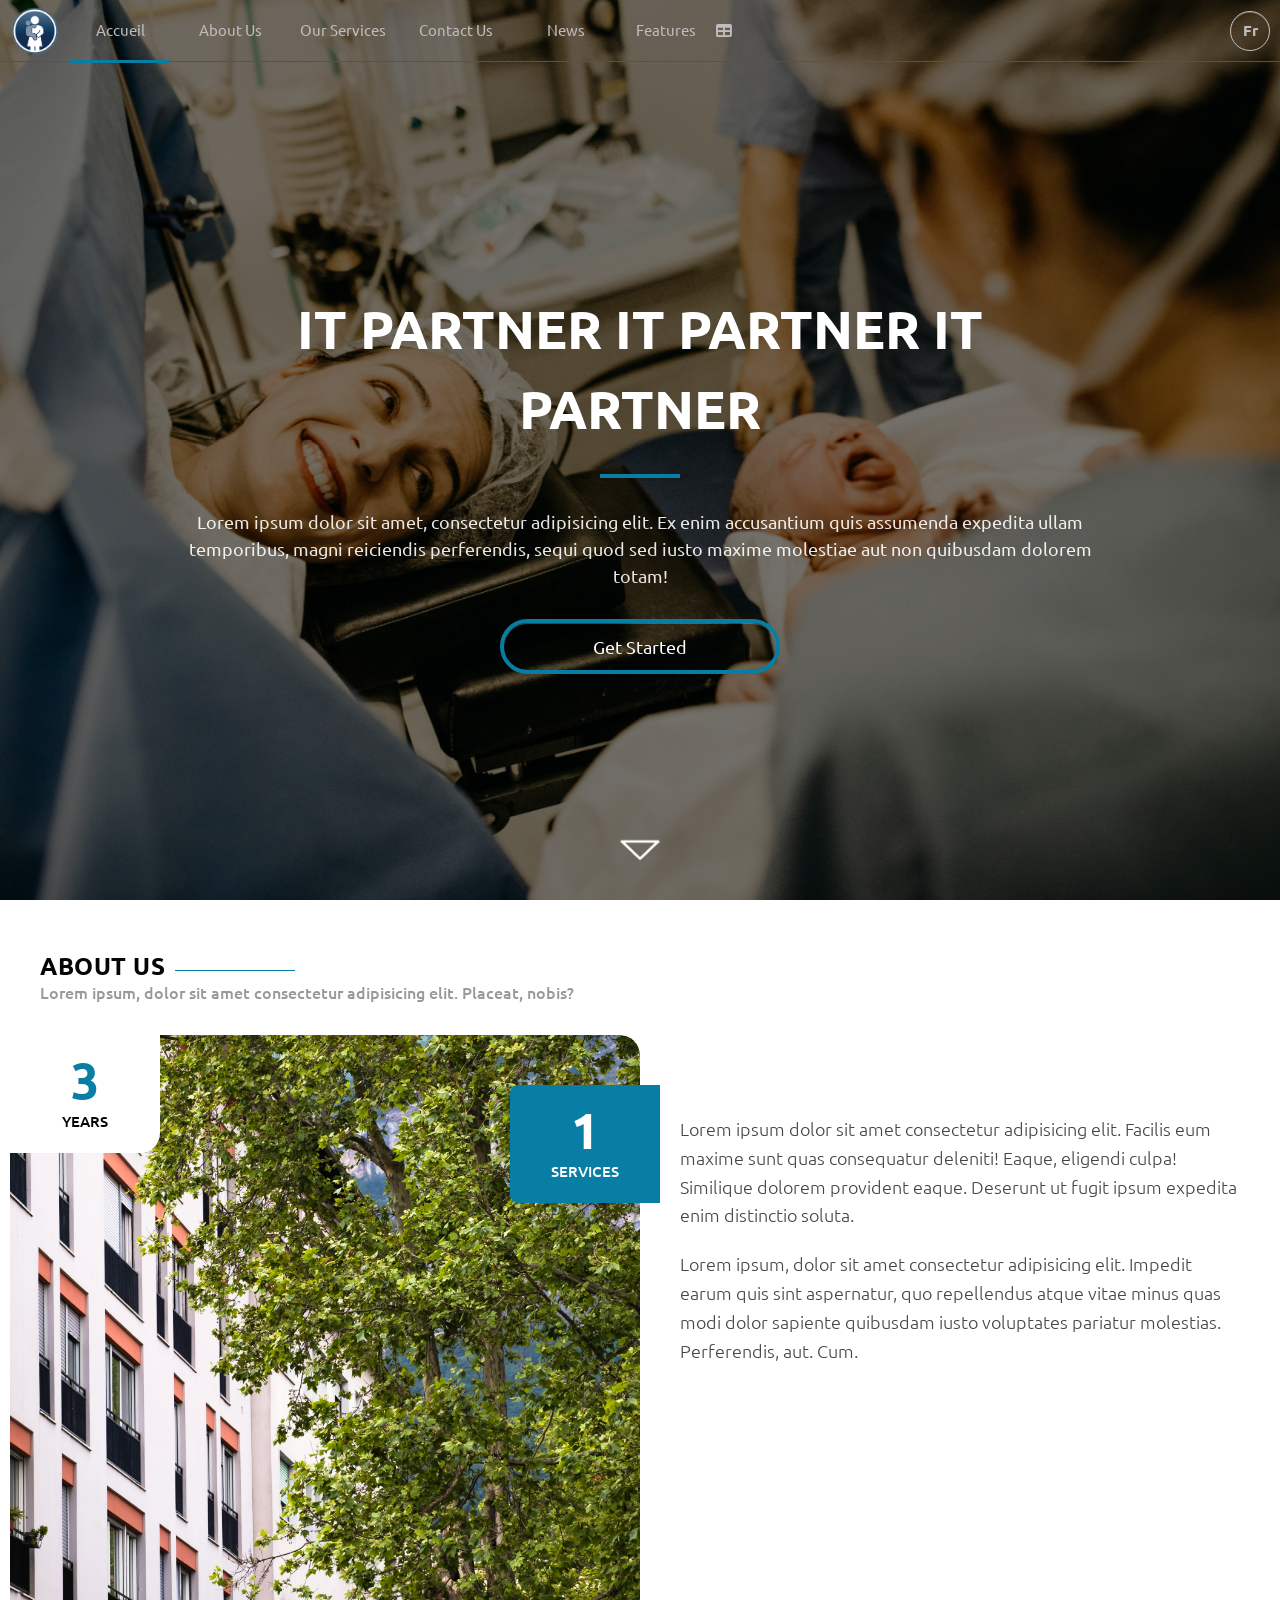
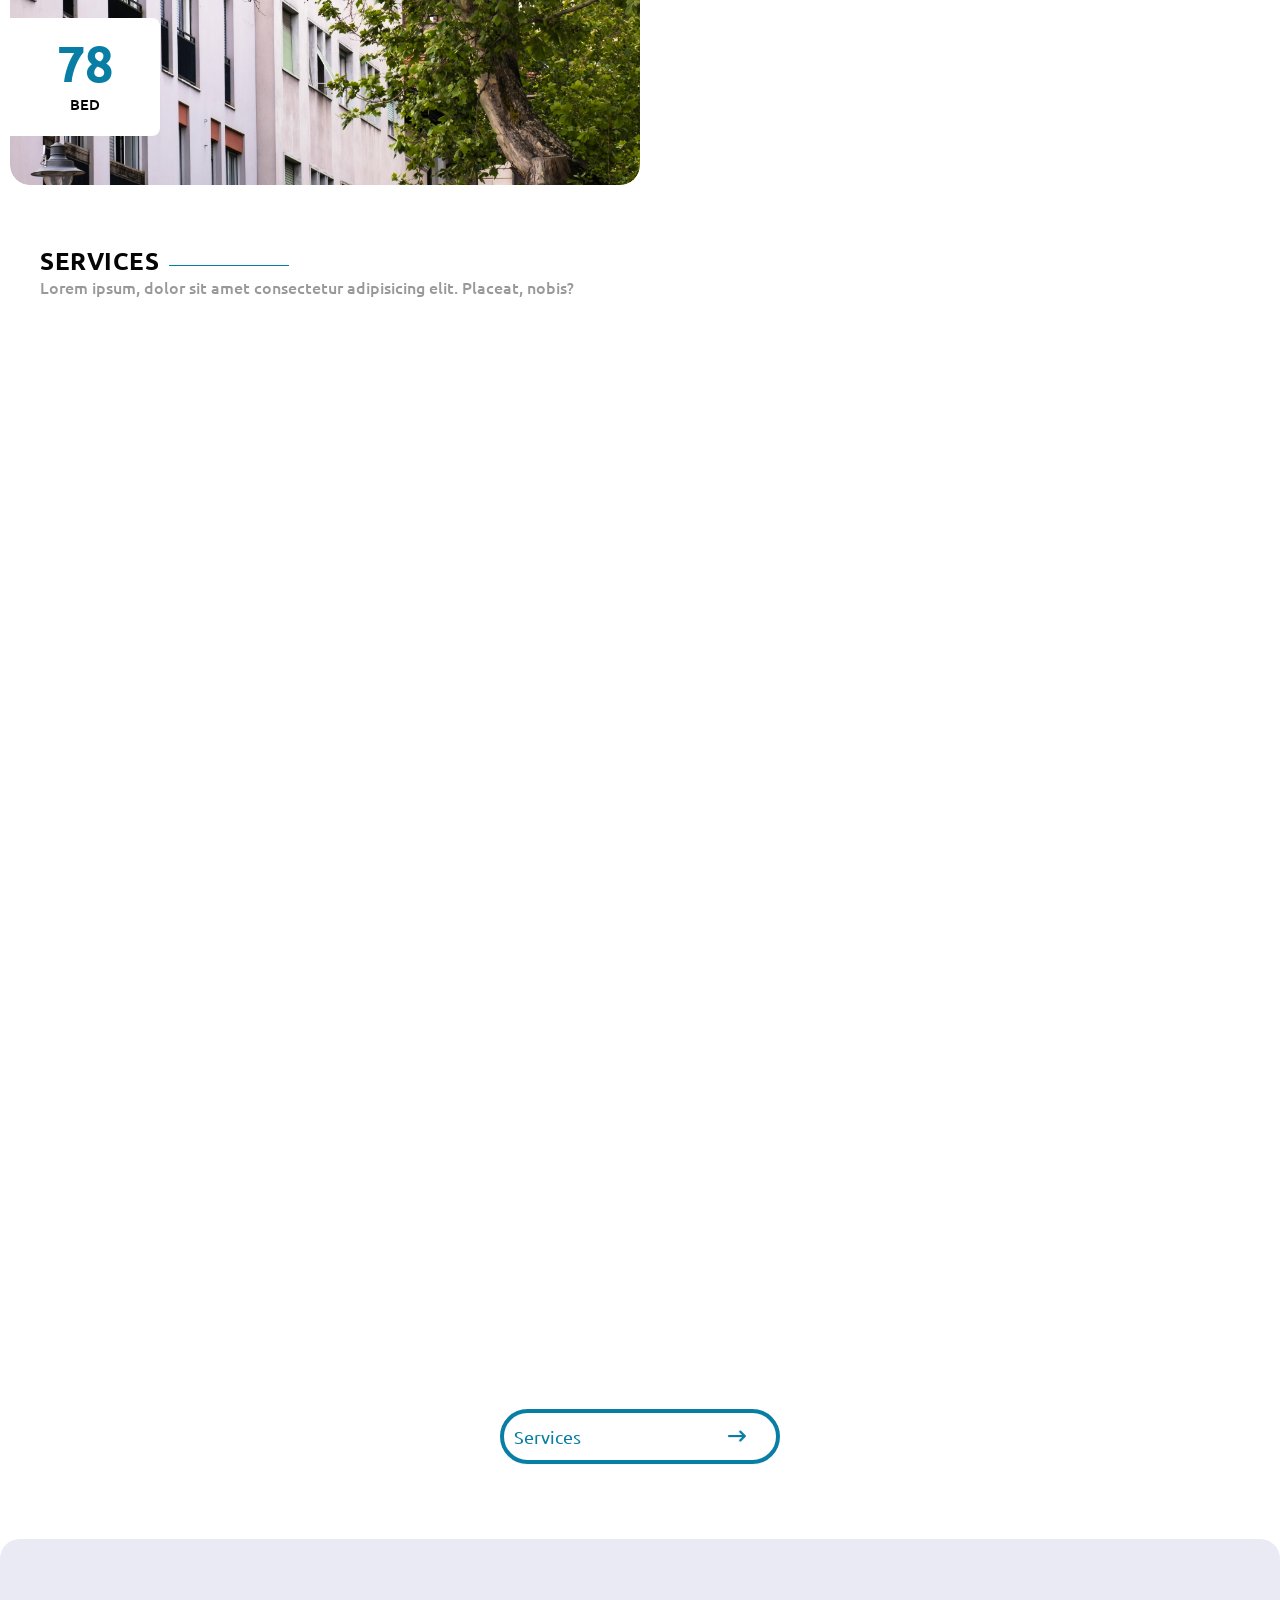
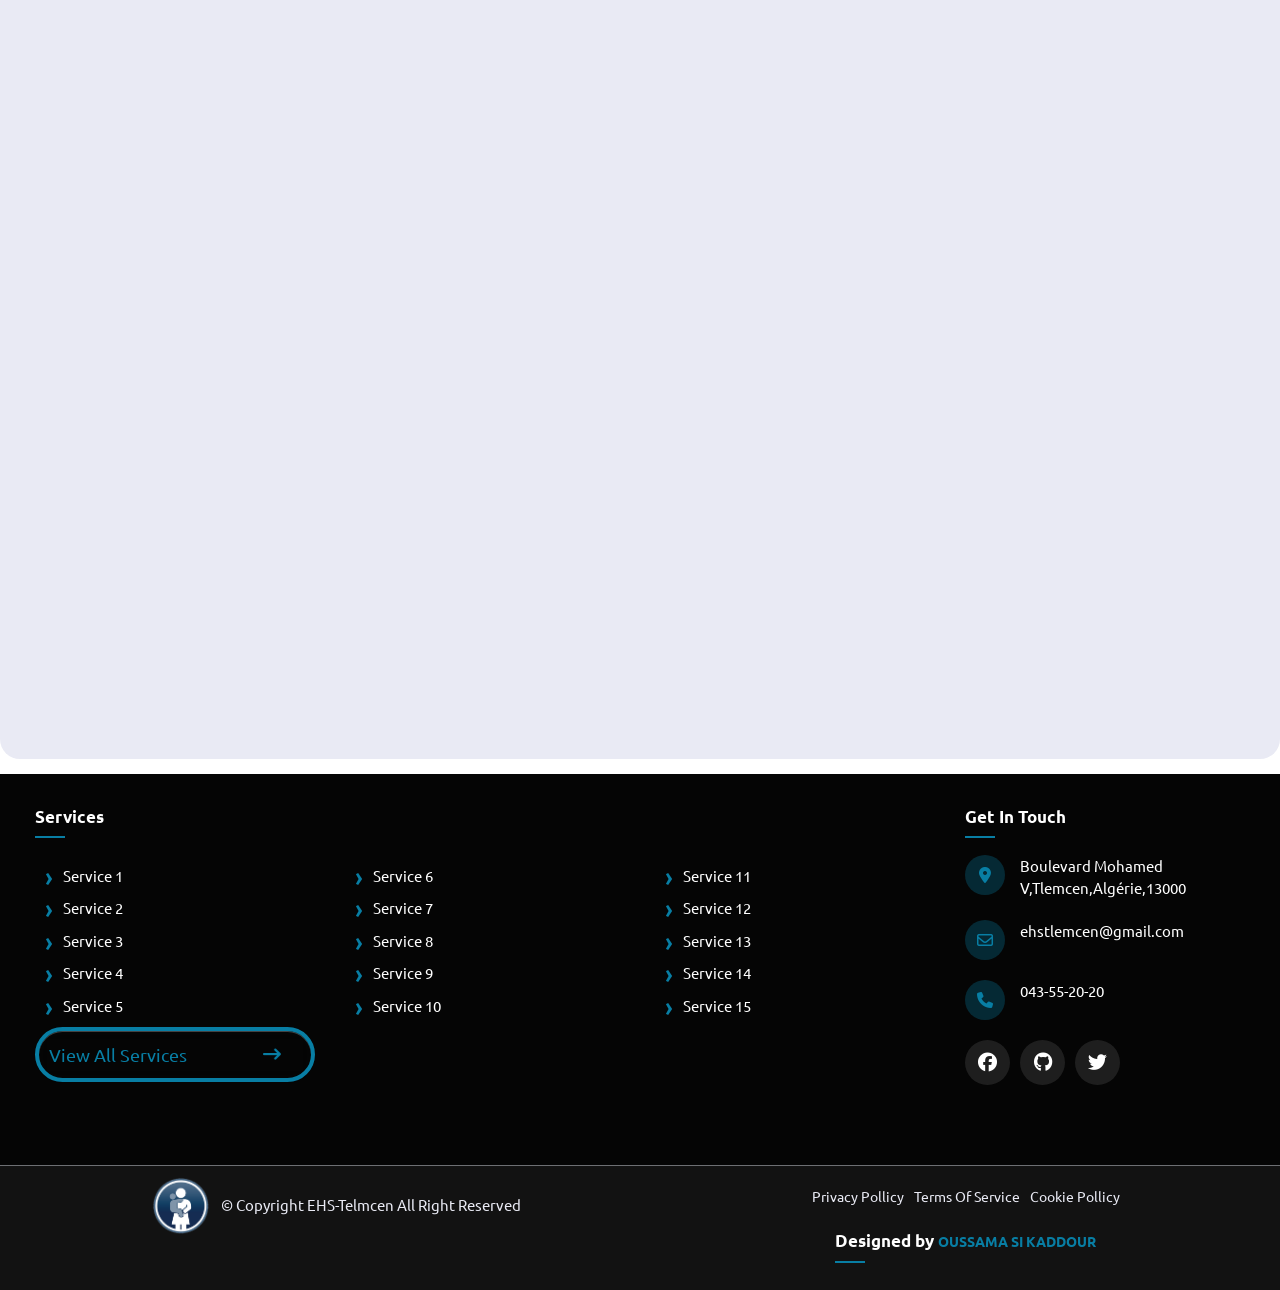
==== index.html @ b9f5cf8e "second commit second commit" ====
<!DOCTYPE html>
<html lang="en">
  <head>
    <meta charset="UTF-8" />
    <meta name="viewport" content="width=device-width, initial-scale=1.0" />
    <link
      rel="stylesheet"
      href="https://cdnjs.cloudflare.com/ajax/libs/font-awesome/6.3.0/css/all.min.css"
      integrity="sha512-SzlrxWUlpfuzQ+pcUCosxcglQRNAq/DZjVsC0lE40xsADsfeQoEypE+enwcOiGjk/bSuGGKHEyjSoQ1zVisanQ=="
      crossorigin="anonymous"
      referrerpolicy="no-referrer"
    />

    <title>DashboardUi</title>

    <link rel="icon" type="image/icon" href="assets/images/logo.ico" />
    <script type="module" crossorigin src="assets/main-06e8edaf.js"></script>
    <link rel="stylesheet" href="assets/main-7b2ab8cd.css">
  </head>
  <body>
    <header class="header">
      <nav class="nav" aria-labelledby="main-nav">
        <h2 id="main-nav" class="sr-only">Main navigation</h2>
        <a
          class="nav__logo"
          href="index.html"
          tabindex="0"
          aria-label="Description of the overall image"
        >
          <img src="assets/logo-8dae7779.png" alt="app Logo" />
        </a>
        <ol class="nav__items">
          <li class="nav__item" role="none">
            <a
              class="nav__link"
              href="#hero"
              aria-current="page"
              tabindex="0"
              role="menuitem"
            >
              Accueil
            </a>
          </li>
          <li class="nav__item" role="none">
            <a
              class="nav__link"
              href="#aboutUs"
              aria-current="page"
              tabindex="0"
              role="menuitem"
            >
              About Us
            </a>
          </li>

          <li class="nav__item" role="none">
            <a
              class="nav__link"
              href="#services"
              aria-current="page"
              tabindex="0"
              role="menuitem"
            >
              Our Services
            </a>
          </li>
          <li class="nav__item" role="none">
            <a
              class="nav__link"
              href="#contactUs"
              aria-current="page"
              tabindex="0"
              role="menuitem"
            >
              Contact Us
            </a>
          </li>
          <li class="nav__item" role="none">
            <a
              class="nav__link"
              href="news.html"
              aria-current="page"
              tabindex="0"
              role="menuitem"
            >
             News
            </a>
          </li>
          <li class="nav__item" role="none">
            <div
              tabindex="0"
              id="menuForms-btn5"
              class="nav__btn nav__btn--dropdown"
              role="menuitem"
              aria-haspopup="true"
              aria-expanded="false"
              aria-controls="formsItems"
              aria-label="Examples and usage guidelines for The forms"
              aria-labelledby="menuForms-btn5"
            >
              Features <i class="fa-solid fa-table"></i>
            </div>
            <ul role="menu" id="formsItems5" class="nav__items--sub" hidden>
              <li role="none">
                <a href="carousel.html" tabindex="0" role="menuitem"
                  >Carousel</a
                >
              </li>
              <li role="none">
                <a href="infiniteScroll.html" tabindex="0" role="menuitem"
                  >Infinite Scroll</a
                >
              </li>
              <li role="none">
                <a href="article.html" tabindex="0" role="menuitem"
                  >Article</a
                >
              </li>
            </ul>
          </li>
        </ol>
        <div class="lang__menu__container">
          <button
            id="menuLangbutton"
            aria-haspopup="true"
            aria-controls="menu"
            class="lang__btn button rounded"
          ></button>
          <ul
            id="langMenu"
            role="menu"
            aria-labelledby="menubutton"
            class="lang__menu"
          ></ul>
        </div>
      </nav>
    </header>

    <button
      id="showPhoneNav-btn"
      class="button nav__humb"
      aria-expanded="false"
      aria-controls="options"
      aria-label="Show phone navigation"
      aria-labelledby="showPhoneNav-btn"
    >
      <span></span>
      <span></span>
    </button>
    <!-- Nav Phone -->
    <nav class="nav--phone" aria-labelledby="main-nav-phone">
      <h2 id="main-nav-phone" class="sr-only">main navigation for phone</h2>
      <ul class="nav__items" id="options" hidden>
        <li class="nav__item" role="none">
          <a
            class="nav__link"
            href="#hero"
            aria-current="page"
            tabindex="0"
            role="menuitem"
            >Acceuil</a
          >
        </li>
        <li class="nav__item" role="none">
          <a
            class="nav__link"
            href="#aboutUs"
            aria-current="page"
            tabindex="0"
            role="menuitem"
            >About Us</a
          >
        </li>

        <li class="nav__item" role="none">
          <a
            class="nav__link"
            href="#services"
            aria-current="page"
            tabindex="0"
            role="menuitem"
            >Our Services</a
          >
        </li>
        <li class="nav__item" role="none">
          <a
            class="nav__link"
            href="#contactUs"
            aria-current="page"
            tabindex="0"
            role="menuitem"
            >Contact Us</a
          >
        </li>
        <li class="nav__item" role="none">
          <a
            class="nav__link"
            href="news.html"
            aria-current="page"
            tabindex="0"
            role="menuitem"
            >News</a
          >
        </li>
        <li class="nav__item nav__item--dropDown" role="none">
          <div
            tabindex="0"
            id="menuForms-btn7"
            class="nav__btn nav__btn--dropdown"
            role="menuitem"
            aria-haspopup="true"
            aria-expanded="false"
            aria-controls="formsItems"
            aria-label="Examples and usage guidelines for The forms"
            aria-labelledby="menuForms-btn7"
          >
            Features<i class="fa-solid fa-table"></i>
          </div>
          <ul role="menu" id="formsItems7" class="nav__items--sub" hidden>
            <li role="none">
              <a href="carousel.html" tabindex="0" role="menuitem">Carousel</a>
            </li>
            <li role="none">
              <a href="infiniteScroll.html" tabindex="0" role="menuitem"
                >Infinite Scroll</a
              >
            </li>
            <li role="none">
              <a href="article.html" tabindex="0" role="menuitem"
                >Article</a
              >
            </li>
          </ul>
        </li>
        <div class="lang__menu__container">
          <button
            id="menuLangbutton"
            aria-haspopup="true"
            aria-controls="menu"
            class="lang__btn button"
          ></button>
          <ul
            id="langMenu"
            role="menu"
            aria-labelledby="menubutton"
            class="lang__menu"
          ></ul>
        </div>
      </ul>
    </nav>
    <main class="container">
      <section
        class="carousel hero__carousel"
        aria-roledescription="carousel"
        aria-label="Highlighted television shows"
      >
        <div id="myCarousel-items" class="carousel__items" aria-live="off">
          <div class="carousel__item" role="group" aria-roledescription="slide">
            <div class="carousel__item__image">
              <a href="#">
                <img src="assets/1-e717497e.jpg" alt="boat" />
              </a>
            </div>
          </div>
          <div class="carousel__item" role="group" aria-roledescription="slide">
            <div class="carousel__item__image">
              <a href="#">
                <img src="assets/2-829bdd72.jpg" alt="fishing" />
              </a>
            </div>
          </div>
          <div class="carousel__item" role="group" aria-roledescription="slide">
            <div class="carousel__item__image">
              <a href="#">
                <img src="assets/3-dce7432f.jpg" alt="anchor" />
              </a>
            </div>
          </div>
          <div class="carousel__item" role="group" aria-roledescription="slide">
            <div class="carousel__item__image">
              <a href="#">
                <img src="assets/4-11122f18.jpg" alt="anchor" />
              </a>
            </div>
          </div>
        </div>
      </section>
      <!-- Hero Section -->
      <section class="hero" id="hero">
        <div class="hero__content">
          <h2>IT Partner IT Partner IT Partner</h2>
          <p>
            Lorem ipsum dolor sit amet, consectetur adipisicing elit. Ex enim
            accusantium quis assumenda expedita ullam temporibus, magni
            reiciendis perferendis, sequi quod sed iusto maxime molestiae aut
            non quibusdam dolorem totam!
          </p>

          <button class="button button--action">Get Started</button>
        </div>

        <a href="#aboutUs" class="hero__arrow">
          <img src="assets/triangle-ce0cc119.png" alt="triangle" />
        </a>
      </section>

      <!-- About Us Section -->
      <section class="about__us" id="aboutUs">
        <div class="section__title">
          <h2>About Us</h2>
          <p>
            Lorem ipsum, dolor sit amet consectetur adipisicing elit. Placeat,
            nobis?
          </p>
        </div>

        <div class="about__us__content">
          <div class="about__us__img__container">
            <div class="about__us__info">
              <h2 class="counter">10</h2>
              <p>Years</p>
            </div>
            <div class="about__us__info">
              <h2 class="counter">5</h2>
              <p>Services</p>
            </div>
            <div class="about__us__info">
              <h2 class="counter">245</h2>
              <p>Bed</p>
            </div>

            <div class="about__us__img">
              <img src="assets/ehs-32d285e2.jpg" alt="aboutUs" />
            </div>
          </div>
          <div class="about__us__body">
            <p>
              Lorem ipsum dolor sit amet consectetur adipisicing elit. Facilis
              eum maxime sunt quas consequatur deleniti! Eaque, eligendi culpa!
              Similique dolorem provident eaque. Deserunt ut fugit ipsum
              expedita enim distinctio soluta.
            </p>
            <p>
              Lorem ipsum, dolor sit amet consectetur adipisicing elit. Impedit
              earum quis sint aspernatur, quo repellendus atque vitae minus quas
              modi dolor sapiente quibusdam iusto voluptates pariatur molestias.
              Perferendis, aut. Cum.
            </p>
          </div>
        </div>
      </section>

      <!-- Services Section -->
      <section class="services" id="services">
        <div class="section__title">
          <h2>Services</h2>
          <p>
            Lorem ipsum, dolor sit amet consectetur adipisicing elit. Placeat,
            nobis?
          </p>
        </div>

        <div class="services__container">
          <div class="service__card">
            <a href="service.html" class="service__link">
              <i class="fa-solid fa-arrow-right"></i>
            </a>

            <div class="service__icon">
              <img src="assets/gyenco-efdc27bb.png" alt="Gyneco" />
            </div>

            <div class="service__body">
              <h2 class="service__title">Gynecology and Obstetrics</h2>
              <p>
                Lorem ipsum dolor sit amet consectetur adipisicing elit. Dolorem
                in, esse, nostrum obcaecati porro modi eveniet earum quidem
                ipsam deserunt est accusamus alias, debitis ullam voluptatem
                autem adipisci dolor quibusdam.
              </p>
            </div>
            <div class="service__footer">
              <strong class="counter">60</strong> Bed
            </div>
          </div>
          <div class="service__card">
            <a href="service.html" class="service__link">
              <i class="fa-solid fa-arrow-right"></i>
            </a>
            <div class="service__icon">
              <img src="assets/churgie-970d439c.png" alt="Gyneco" />
            </div>

            <div class="service__body">
              <h2 class="service__title">pediatric surgery</h2>
              <p>
                Lorem ipsum dolor sit amet consectetur adipisicing elit. Dolorem
                in, esse, nostrum obcaecati porro modi eveniet earum quidem
                ipsam deserunt est accusamus alias, debitis ullam voluptatem
                autem adipisci dolor quibusdam.
              </p>
            </div>
            <div class="service__footer">
              <strong class="counter">80</strong> Bed
            </div>
          </div>
          <div class="service__card">
            <a href="service.html" class="service__link">
              <i class="fa-solid fa-arrow-right"></i>
            </a>
            <div class="service__icon">
              <img src="assets/pediatrie-217ba836.png" alt="Gyneco" />
            </div>

            <div class="service__body">
              <h2 class="service__title">pediatrics</h2>
              <p>
                Lorem ipsum dolor sit amet consectetur adipisicing elit. Dolorem
                in, esse, nostrum obcaecati porro modi eveniet earum quidem
                ipsam deserunt est accusamus alias, debitis ullam voluptatem
                autem adipisci dolor quibusdam.
              </p>
            </div>
            <div class="service__footer">
              <strong class="counter">55</strong> Bed
            </div>
          </div>
          <div class="service__card">
            <a href="service.html" class="service__link">
              <i class="fa-solid fa-arrow-right"></i>
            </a>
            <div class="service__icon">
              <img src="assets/neoNat-7b250b5b.png" alt="Gyneco" />
            </div>

            <div class="service__body">
              <h2 class="service__title">Neonatology</h2>
              <p>
                Lorem ipsum dolor sit amet consectetur adipisicing elit. Dolorem
                in, esse, nostrum obcaecati porro modi eveniet earum quidem
                ipsam deserunt est accusamus alias, debitis ullam voluptatem
                autem adipisci dolor quibusdam.
              </p>
            </div>
            <div class="service__footer">
              <strong class="counter">52</strong> Bed
            </div>
          </div>
          <div class="service__card">
            <a href="service.html" class="service__link">
              <i class="fa-solid fa-arrow-right"></i>
            </a>
            <div class="service__icon">
              <img src="assets/ria-79e8b653.png" alt="Gyneco" />
            </div>

            <div class="service__body">
              <h2 class="service__title">ANESTHESIA AND RESUSCITATION</h2>
              <p>
                Lorem ipsum dolor sit amet consectetur adipisicing elit. Dolorem
                in, esse, nostrum obcaecati porro modi eveniet earum quidem
                ipsam deserunt est accusamus alias, debitis ullam voluptatem
                autem adipisci dolor quibusdam.
              </p>
            </div>
            <div class="service__footer">
              <strong class="counter">52</strong> Bed
            </div>
          </div>
        </div>

        <a class="button button--action" href="services.html">
            Services
          <i class="fa-solid fa-arrow-right-long arrow"></i>
        </a>
      </section>

      <!-- Contact Us Section -->
      <section class="contact__us" id="contactUs">
        <div class="contact__us__content">
          <div class="contact__us__map">
            <iframe
              src="https://www.google.com/maps/embed?pb=!1m18!1m12!1m3!1d3273.194516211143!2d-1.3259844!3d34.87646149999999!2m3!1f0!2f0!3f0!3m2!1i1024!2i768!4f13.1!3m3!1m2!1s0xd78c986916128a7%3A0x8c24773378501f53!2sEHS%20Hopital%20M%C3%A8re%20et%20Enfant%20Tlemcen!5e0!3m2!1sfr!2sdz!4v1765550060598!5m2!1sfr!2sdz"
              width="600"
              height="450"
              style="border: 0"
              allowfullscreen=""
              loading="lazy"
              referrerpolicy="no-referrer-when-downgrade"
            ></iframe>
          </div>
          <div class="contact__us__card">
            <div class="column">
              <div class="row">
                <div class="contact__us__coordinate">
                  <div class="contact__us__coordinate__icon">
                    <i class="fa-solid fa-phone"></i>
                  </div>
                  <div class="contact__us__coordinate__texts">
                    <h4>Phone</h4>
                    <p>043-55-20-20</p>
                  </div>
                </div>
                <div class="contact__us__coordinate">
                  <div class="contact__us__coordinate__icon">
                    <i class="fa-solid fa-fax"></i>
                  </div>
                  <div class="contact__us__coordinate__texts">
                    <h4>Fax</h4>
                    <p>043-55-20-20</p>
                  </div>
                </div>
              </div>
              <div class="row">
                <div class="contact__us__coordinate">
                  <div class="contact__us__coordinate__icon">
                    <i class="fa-regular fa-envelope"></i>
                  </div>
                  <div class="contact__us__coordinate__texts">
                    <h4>Email</h4>
                    <p>ehstlemcen@gmail.com</p>
                  </div>
                </div>
                <div class="contact__us__coordinate">
                  <div class="contact__us__coordinate__icon">
                    <i class="fa-solid fa-location-dot"></i>
                  </div>
                  <div class="contact__us__coordinate__texts">
                    <h4>Location</h4>
                    <p>Boulevard Mohamed V,Tlemcen,Algérie,13000</p>
                  </div>
                </div>
              </div>
            </div>

            <div class="contact__us__instruction">
              <h3>Get In Touch</h3>
              <p>
                Lorem ipsum, dolor sit amet consectetur adipisicing elit.
                Placeat, nobis?
              </p>
            </div>
            <div class="form__container" inert>
              <form class="form" method="POST">
                <div class="row">
                  <div class="input__item">
                    <div class="input__group">
                      <input
                        type="text"
                        class="input"
                        placeholder="Your Name"
                        name="name"
                        id="inputNameId"
                        required
                      />
                      <label for="inputNameId" class="input__label"
                        >Your Name</label
                      >
                    </div>
                  </div>
                  <div class="input__item">
                    <div class="input__group">
                      <input
                        type="text"
                        class="input"
                        placeholder="Your email"
                        name="name"
                        id="inputEmailId"
                        required
                      />
                      <label for="inputEmailId" class="input__label"
                        >Your email</label
                      >
                    </div>
                  </div>
                </div>

                <div class="textarea__group">
                  <textarea
                    class="textarea"
                    id="observations"
                    name="observations"
                    rows="4"
                    placeholder=" "
                    maxlength="200"
                  ></textarea>
                  <label for="observations" class="textarea__label"
                    >Your Message</label
                  >
                </div>
                <div class="row">
                  <button class="button button--action" type="submit">
                    Send Message

                    <i class="fa-solid fa-arrow-right-long arrow"></i>
                    <div class="loader xs">
                      <div class="loader__circle"></div>
                      <div class="loader__circle"></div>
                    </div>
                  </button>
                  <ul class="socials">
                    <li>
                      <a href="#"> <i class="fa-brands fa-facebook"></i></a>
                    </li>
                    <li>
                      <a href="#"> <i class="fa-brands fa-github"></i></a>
                    </li>
                    <li>
                      <a href="#"> <i class="fa-brands fa-twitter"></i></a>
                    </li>
                  </ul>
                </div>
              </form>
            </div>
          </div>
        </div>
      </section>
    </main>

    <footer class="footer">
      <div class="footer__top">
        <div class="footer__top__right">
          <h4>Services</h4>
          <div class="footer__links">
            <div class="column">
              <a href="service.html"><span>&#8250;</span> Service 1</a>
              <a href="service.html"><span>&#8250;</span> Service 2</a>
              <a href="service.html"><span>&#8250;</span> Service 3</a>
              <a href="service.html"><span>&#8250;</span> Service 4</a>
              <a href="service.html"><span>&#8250;</span> Service 5</a>
            </div>

            <div class="column">
              <a href="service.html"><span>&#8250;</span> Service 6</a>
              <a href="service.html"><span>&#8250;</span> Service 7</a>
              <a href="service.html"><span>&#8250;</span> Service 8</a>
              <a href="service.html"><span>&#8250;</span> Service 9</a>
              <a href="service.html"><span>&#8250;</span> Service 10</a>
            </div>

            <div class="column">
              <a href="service.html"><span>&#8250;</span> Service 11</a>
              <a href="service.html"><span>&#8250;</span> Service 12</a>
              <a href="service.html"><span>&#8250;</span> Service 13</a>
              <a href="service.html"><span>&#8250;</span> Service 14</a>
              <a href="service.html"><span>&#8250;</span> Service 15</a>
            </div>
          </div>

          <a class="button button--action" href="services.html">
            View All Services
            <i class="fa-solid fa-arrow-right-long arrow"></i>
          </a>
        </div>
        <div class="footer__top__left">
          <h4>Get In Touch</h4>
          <div class="footer__coordinates">
            <div class="footer__coordinate">
              <div class="footer__coordinate__icon">
                <i class="fa-solid fa-location-dot"></i>
              </div>
              <p>Boulevard Mohamed V,Tlemcen,Algérie,13000</p>
            </div>
            <div class="footer__coordinate">
              <div class="footer__coordinate__icon">
                <i class="fa-regular fa-envelope"></i>
              </div>
              <p>ehstlemcen@gmail.com</p>
            </div>
            <div class="footer__coordinate">
              <div class="footer__coordinate__icon">
                <i class="fa-solid fa-phone"></i>
              </div>
              <p>043-55-20-20</p>
            </div>
          </div>
          <ul class="socials">
            <li>
              <a href="#"> <i class="fa-brands fa-facebook"></i></a>
            </li>
            <li>
              <a href="#"> <i class="fa-brands fa-github"></i></a>
            </li>
            <li>
              <a href="#"> <i class="fa-brands fa-twitter"></i></a>
            </li>
          </ul>
        </div>
      </div>
      <div class="footer__bottom">
        <div class="footer__bottom__right">
          <a href="index.html"
            ><img class="logo" src="assets/logo-8dae7779.png"
          /></a>
          <p class="text-light">
            &#169; Copyright EHS-Telmcen All Right Reserved
          </p>
        </div>
        <div class="footer__bottom__left">
          <div class="row">
            <a href="#">Privacy Pollicy</a>
            <a href="#">Terms Of Service</a>
            <a href="#">Cookie Pollicy</a>
          </div>
          <h4>Designed by <a href="#">Oussama Si kaddour</a></h4>
        </div>
      </div>
    </footer>
  </body>

  
</html>
---- assets/main-7b2ab8cd.css ----
@charset "UTF-8";@import"https://fonts.googleapis.com/css2?family=Ubuntu:wght@400;500;700&display=swap";:root{--clr-primary: #087EA4;--clr-secondary: #6366f1;--clr-danger: #dc2626;--clr-success: #22c55e;--clr-warning: #f59e0b;--clr-info: #3b82f6;--clr-accent: #ec4899;--clr-neutral: #9ca3af;--clr-bg-light: #E9EAF4;--clr-bg: #CED0D4;--clr-bg-dark: #6D6F73;--clr-font: #050505;--clr-light: #ffffff;--clr-dark: #000000;--clr-primary-light: #4fcef6;--clr-primary-dark: #04465b;--clr-secondary-light: #eff0fe;--clr-secondary-dark: #1d21eb;--clr-danger-light: #f1aaaa;--clr-danger-dark: #9c1919;--clr-success-light: #94ecb4;--clr-success-dark: #17843f;--clr-warning-light: #fbd89e;--clr-warning-dark: #ac6f07;--clr-info-light: #cddffd;--clr-info-dark: #0a59da;--clr-accent-light: #fad3e6;--clr-accent-dark: #d21673;--clr-neutral-light: #f1f2f3;--clr-neutral-dark: #727c8d;--gradient-primary: linear-gradient(135deg, var(--clr-primary), #0ea5e9);--gradient-secondary: linear-gradient(135deg, var(--clr-secondary), #4338ca);--gradient-success: linear-gradient(135deg, var(--clr-success), #16a34a);--gradient-danger: linear-gradient(135deg, var(--clr-danger), #b91c1c);--ff: "Ubuntu", sans-serif;--fs: 1.5rem;--lh: 1.5;--br: .8rem;--size-bezel: .5rem;--div-shadow: rgba(0, 0, 0, .19) 0rem 1rem 2rem, rgba(0, 0, 0, .23) 0rem .6rem .6rem;--border: .1rem solid var(--clr-bg)}html{box-sizing:border-box;font-size:62.5%;scroll-behavior:smooth;overflow:scroll}html ::-webkit-scrollbar{display:none}html:focus-within{scroll-behavior:smooth}*,*:before,*:after{box-sizing:inherit;margin:0;padding:0;font:inherit}::selection{background-color:#6d6f73;color:var(--clr-light)}::-webkit-scrollbar{height:8px}::-webkit-scrollbar-track{background:#E9EAF4;border-radius:4px}::-webkit-scrollbar-thumb{background:#CED0D4;border-radius:4px}::-webkit-scrollbar-thumb:hover{background:#b3b6bc}body{min-height:100vh;font-family:var(--ff);font-size:var(--fs-body);line-height:var(--lh);color:var(--clr-font);background-color:var(--clr-light);text-rendering:optimizeLegibility}.sr-only{position:absolute;width:1px;height:1px;padding:0;margin:-1px;overflow:hidden;clip:rect(0,0,0,0);border:0;z-index:-1}h1{font-size:var(--fs-h1);color:#050505;text-transform:uppercase}@media (min-width: 36em){h1{font-size:2rem}}h2{font-size:var(--fs-h2);color:#050505;text-transform:uppercase}@media (min-width: 36em){h2{font-size:1.8rem}}h3{font-size:var(--fs-h3);color:#050505;text-transform:uppercase}@media (min-width: 36em){h3{font-size:1.6rem}}p{font-size:1.5rem}html.rtl{direction:rtl}html.rtl code,html.rtl .combobox__group,html.rtl .pagination__links{direction:ltr}html.rtl .table{direction:rtl}html.rtl .table__container{direction:ltr}html.rtl .table__container>div{direction:rtl}html.rtl .table__filters__btn--reset{margin-left:unset;margin-right:auto}html.rtl .table thead{left:unset;right:0}html.rtl .table tr:last-of-type td:last-of-type{border-bottom-right-radius:unset;border-bottom-left-radius:.6rem}html.rtl .table tr th:first-child,html.rtl .table tr td:first-child{left:unset;right:0}html.rtl .table th,html.rtl .table td{text-align:right}html.rtl .form__container{direction:rtl}html.rtl .forms{direction:ltr}html.rtl .input__error{text-align:right}html.rtl .input__label{left:unset;right:1rem}html.rtl .input__span{right:unset;left:0}html.rtl .textarea__label{left:unset;right:1rem}html.rtl .nav--phone .nav__btn i{margin-left:unset;margin-right:auto}html.rtl .nav__btn .badge{right:unset;left:-1rem}html.rtl .nav .lang__menu{left:0}html.rtl .nav__items:nth-of-type(1){margin-right:unset;margin-left:auto}html.rtl .nav__items:nth-of-type(1) .nav__items--sub{right:0;left:unset}html.rtl .nav__items--sub{right:unset;left:0}html.rtl .footer>p{margin-left:unset;margin-right:auto}html.rtl .section h2:after{left:unset;right:0}html.rtl .nav--phone .nav__link{flex-direction:row-reverse}html.rtl .heading__title:after{left:unset;right:0}html.rtl .button--action{flex-direction:row-reverse}html.rtl .service__card,html.rtl .service__details,html.rtl .contact__us__card{direction:ltr}html.rtl .contact__us__instruction{direction:rtl}html.rtl .contact__us__instruction h3{padding-left:unset;padding-right:1.5rem}html.rtl .contact__us__instruction h3:before{left:unset;right:0}html.rtl .contact__us__instruction p{padding-left:unset;padding-right:1.5rem}html.rtl .footer h4:after{left:unset;right:0}html.rtl .footer__links a:hover{transform:translate(-.3rem)}html.rtl .footer__links a span{margin-right:unset;margin-left:1rem}html.rtl .footer__coordinate__icon{margin-right:unset;margin-left:1.5rem}@keyframes fadeIn{to{opacity:1}}@keyframes fadeUp{0%{opacity:0;transform:translateY(2rem)}to{opacity:1;transform:translateY(0)}}@keyframes fadeSlideLeft{0%{opacity:0;transform:translate(-3rem)}to{opacity:1;transform:translate(0)}}@keyframes fadeSlideRight{0%{opacity:0;transform:translate(3rem)}to{opacity:1;transform:translate(0)}}@keyframes heroReveal{0%{opacity:0;transform:translateY(3rem)}to{opacity:1;transform:translateY(0)}}@keyframes arrowFloat{0%{transform:translate(-50%)}50%{transform:translate(-50%,1rem)}to{transform:translate(-50%)}}@keyframes arrowPulse{0%{transform:translate(0)}50%{transform:translate(.6rem)}to{transform:translate(0)}}@keyframes scrollX{to{transform:translate(calc(-50% - .5rem))}}@keyframes scaleInCenter{0%{transform:translate(-50%,-50%) scale(1.1);opacity:0}to{transform:translate(-50%,-50%) scale(1);opacity:1}}@keyframes bgSlide{0%{transform:translate(-25%)}to{transform:translate(25%)}}@keyframes slideInLeft{0%{opacity:0;transform:translate(-100%)}to{opacity:1;transform:translate(0)}}@keyframes slideInRight{0%{opacity:0;transform:translate(100%)}to{opacity:1;transform:translate(0)}}@keyframes slideFromBottom{0%{opacity:0;transform:translateY(100%)}to{opacity:1;transform:translateY(0)}}@keyframes animateButtonIcon{0%,to{transform:translate(0)}50%{transform:translate(100%)}}@keyframes animateLoadingCircle{0%{transform:scale(1)}50%{transform:scale(0);transform-origin:left}50.01%{transform:scale(0);transform-origin:right}to{transform:scale(1);transform-origin:right}}@keyframes loading{0%{transform:rotate(0)}to{transform:rotate(360deg)}}.badge{padding:.15rem .75rem;border-radius:.1rem solid #17843f;background-color:#22c55e;font-size:1.3rem;border-radius:.2rem;color:#000;font-weight:700}.badge--danger{border-color:#9c1919;background-color:#dc2626;color:#fff}.badge--warning{border-color:#ac6f07;background-color:#f59e0b}.button{position:relative;display:inline-flex;align-items:center;justify-content:space-between;gap:1rem;padding:1rem;font-size:var(--fs);line-height:var(--lh);border:var(--border);border-radius:var(--br);max-width:fit-content;max-height:fit-content;color:var(--button-color);background-color:var(--button-bg);border-color:var(--button-border);cursor:pointer;transition:.2s cubic-bezier(.3,0,.5,1);box-shadow:#1b1f230a 0 .1rem,#ffffff40 0 .1rem inset}.button:hover{background-color:#e9eaf4;border-color:#ced0d4;transition-duration:.1s}.button--primary{background-color:#087ea4;border-color:#04465b;color:var(--clr-light)}.button--primary:hover{background-color:#04465b;border-color:#087ea4}.button--secondary{background-color:#6366f1;border-color:#1d21eb;color:var(--clr-light)}.button--secondary:hover{background-color:#1d21eb;border-color:#6366f1}.button--success{background-color:#22c55e;border-color:#17843f;color:var(--clr-light)}.button--success:hover{background-color:#17843f;border-color:#22c55e}.button--danger{background-color:#dc2626;border-color:#9c1919;color:var(--clr-light)}.button--danger:hover{background-color:#9c1919;border-color:#dc2626}.button--info{background-color:#3b82f6;border-color:#0a59da;color:var(--clr-light)}.button--info:hover{background-color:#0a59da;border-color:#3b82f6}.button--accent{background-color:#ec4899;border-color:#d21673;color:var(--clr-light)}.button--accent:hover{background-color:#d21673;border-color:#ec4899}.button--warning{background-color:#f59e0b;border-color:#ac6f07;color:var(--clr-dark)}.button--warning:hover{background-color:#ac6f07;border-color:#f59e0b;color:var(--clr-light)}.button--neutral{background-color:#9ca3af;border-color:#727c8d;color:var(--clr-dark)}.button--neutral:hover{background-color:#727c8d;border-color:#9ca3af;color:var(--clr-light)}.button.w-full{max-width:unset;width:100%}.button.rounded{border-radius:50%;width:4rem;height:4rem;min-width:4rem;min-height:4rem;padding:0;justify-content:center}.button.rounded a{width:100%;height:100%;display:flex;justify-content:center;align-items:center}.button a{color:inherit}.button--action{position:relative;min-width:28rem;border:.4rem solid #087EA4;background:transparent;-webkit-backdrop-filter:blur(1rem);backdrop-filter:blur(1rem);color:var(--clr-light);border-radius:8rem;cursor:pointer;overflow:hidden;font-size:1.8rem;display:flex;align-items:center;justify-content:center}.button--action:hover{background-color:transparent;border-color:#087ea4}.button--action:hover:after{transform:scaleX(1)}.button--action:after{content:"";position:absolute;top:0;right:0;bottom:0;left:0;background-color:#087ea4;border-radius:var(--br);z-index:-1;transform-origin:left;transform:scaleX(0);transition:transform .3s ease-in-out}a.button{text-decoration:none}input[type=checkbox]{display:none}input[type=checkbox]+label{display:flex;cursor:pointer;padding:.5rem;align-items:center;gap:1rem;font-size:var(--fs);text-wrap:nowrap}input[type=checkbox]+label:before{content:"✔";border:var(--border);border-radius:var(--br);display:flex;justify-content:center;align-items:center;width:3rem;height:3rem;padding:.5rem;color:transparent;transition:.2s}@media (min-width: 36em){input[type=checkbox]+label:before{width:2.8rem;height:2.8rem}}@media (min-width: 48em){input[type=checkbox]+label:before{width:2.5rem;height:2.5rem}}input[type=checkbox]+label:active:before{transform:scale(0)}input[type=checkbox]:checked+label:before{background-color:#087ea4;color:#fff;border-color:#04465b}input[type=checkbox]:disabled+label:before{transform:scale(1)}input[type=checkbox]:checked:disabled+label:before{transform:scale(1);background-color:#4fcef6;border-color:#4fcef6}.file__input__item{display:flex;margin-top:1rem;flex-direction:column;height:fit-content;align-items:center}.file__input__item.show-uri .button{border-bottom-right-radius:unset;border-bottom-left-radius:unset}.file__input__item.show-uri>.file__input__uri{display:flex}.file__input__group{position:relative;overflow:hidden;display:flex;align-items:center}.file__input__group input[type=file]{font-size:10rem;position:absolute;left:0;top:0;opacity:0;width:100%;height:100%;cursor:pointer}.file__input__group>.button{max-width:28rem;max-height:44.5px;width:28rem;height:44.5px}.file__input__group.icon_only>.button{width:unset;height:unset}.file__input__uri{display:none;align-items:center;padding:.5rem;height:44.5px;width:28rem;font-size:1.2rem;background-color:#e9eaf4;border:var(--border);border-radius:var(--br);border-top-left-radius:unset;border-top-right-radius:unset}.image__input__group{display:flex;justify-content:center;align-items:center;width:20rem;height:20rem;max-width:20rem;max-height:20rem;cursor:pointer;position:relative}.image__input__group.profile-image{align-self:center}.image__input__group.profile-image .button{border-style:solid;border-width:.3rem;border-radius:50%;padding:0}.image__input__group.profile-image .image__input__placeholder{padding:0;border-radius:50%;object-fit:cover;width:100%;height:100%}.image__input__group.profile-image .image__input__button{top:-2rem;right:-1.5rem}.image__input__group input[type=file]{font-size:10rem;position:absolute;left:0;top:0;opacity:0;width:100%;height:100%;cursor:pointer}.image__input__group .button{position:relative;width:100%;height:100%;border:.3rem dashed #087EA4;border-radius:2rem;display:flex;justify-content:center;align-items:center}.image__input__placeholder{padding:.5rem;width:98%;height:98%;object-fit:contain}.image__input__button{position:absolute;top:-3rem;right:-3rem;width:7rem;height:7rem;padding:1rem;object-fit:contain}a:not([class]){color:#087ea4;text-decoration:none;outline:none;transition:color .3s,text-decoration .3s}a:not([class]):hover,a:not([class]):focus{color:#065973;text-decoration:underline}a:not([class]):focus-visible{outline:.2rem solid #087EA4;outline-offset:.2rem}.input{font-family:inherit;width:100%;border:var(--border);border-radius:var(--br);outline:0;line-height:var(--lh);font-size:var(--fs);color:var(--clr-bg-dark);padding:1rem 3rem 1rem 1rem;background:transparent;transition:border-color .2s}.input__item{display:flex;height:fit-content;flex-direction:column;align-items:flex-start;justify-content:center;margin-top:1rem;width:28rem}@media (min-width: 48em){.input__item{width:30rem}}.input__group{position:relative;width:28rem}@media (min-width: 48em){.input__group{width:30rem}}.input__label{position:absolute;top:50%;left:1rem;transform:translateY(-150%) scale(.9);display:block;transition:all .2s ease-in-out;background-color:var(--clr-light);padding:0 .5rem;font-size:var(--fs);color:#087ea4}.input__span{position:absolute;top:50%;right:0;transform:translateY(-50%);font-size:var(--fs);width:3rem;height:3rem;display:flex;align-items:center;justify-content:center;transition:all .2s ease-in-out;color:#6d6f73;cursor:pointer}.input__error{font-size:1.3rem;color:#dc2626;text-align:left;min-width:28rem;max-width:30rem;word-wrap:break-word;overflow-wrap:break-word}.input::placeholder{color:transparent}.input:placeholder-shown~.input__label{transform:translateY(-50%) scale(1);color:#6d6f73}.input:focus{background-color:var(--clr-light)!important}.input:focus,.input[aria-expanded=true]{border-color:#087ea4}.input:focus~.input__label,.input[aria-expanded=true]~.input__label{display:block;transform:translateY(-150%) scale(.9);color:#087ea4;transition:.2s}.input:focus~.input__span,.input[aria-expanded=true]~.input__span{color:#087ea4}.input:required,.input:invalid{box-shadow:none}ul,ol{list-style:none;font-size:1.5rem}ul[role=list],ol[role=list]{list-style:none;padding:0;margin:0}progress[value]{appearance:none;-webkit-appearance:none;-moz-appearance:none;width:20rem;height:2rem;margin:0 1rem;border:.1rem solid #CED0D4;border-radius:var(--br);background:#E9EAF4;box-shadow:var(--div-shadow)}progress[value]::-webkit-progress-bar{border-radius:var(--br);background:#E9EAF4}progress[value]::-webkit-progress-value{border-radius:var(--br);background:#087EA4;transition:width .3s ease}progress[value]::-moz-progress-bar{border-radius:var(--br);background:#087EA4;transition:width .3s ease}input[type=radio]{display:none}input[type=radio]+label{display:flex;cursor:pointer;padding:.5rem;gap:1rem;font-size:var(--fs);text-wrap:nowrap}input[type=radio]+label:before{content:"✔";border:var(--border);border-radius:50%;display:flex;justify-content:center;align-items:center;width:3rem;height:3rem;padding:.5rem;color:transparent;transition:.2s}@media (min-width: 48em){input[type=radio]+label:before{width:2.8rem;height:2.8rem}}@media (min-width: 48em){input[type=radio]+label:before{width:2.5rem;height:2.5rem}}input[type=radio]+label:active:before{transform:scale(0)}input[type=radio]:checked+label:before{background-color:#087ea4;color:#fff;border-color:#04465b}input[type=radio]:disabled+label:before{transform:scale(1)}input[type=radio]:checked:disabled+label:before{transform:scale(1);background-color:#4fcef6;border-color:#4fcef6}.select{position:relative;background-color:var(--clr-light);border-radius:var(--br);max-height:5rem}.select,.select *{margin:0;padding:0;position:relative}.select select{font-size:var(--fs);font-weight:400;max-width:100%;min-width:10rem;color:var(--clr-font);height:44.5px;padding:.8rem 2.8rem .8rem 1.6rem;border:var(--border);border-radius:var(--br);background-color:transparent;-webkit-appearance:none;-moz-appearance:none;appearance:none;outline-color:#087ea4;width:28rem}@media (min-width: 48em){.select select{width:30rem}}.select select:active{outline:none;box-shadow:none}.select:after{content:"";position:absolute;top:50%;right:.8rem;width:0;height:0;margin-top:-.2rem;border-top:.7rem solid #087EA4;border-right:.7rem solid transparent;border-left:.7rem solid transparent}.select:hover{background-color:#e9eaf4}.select__input{margin-top:1rem;display:flex;font-size:var(--fs);flex-direction:column}@media (min-width: 48em){.select__input>.input__error{max-width:60rem}}.select__group{display:flex;gap:1rem;align-items:center;flex-direction:column}@media (min-width: 48em){.select__group{flex-direction:row}}.textarea{font-family:inherit;width:100%;border:var(--border);border-radius:var(--br);resize:none;outline:transparent;font-size:var(--fs);color:var(--clr-font);padding:1rem;background:transparent;transition:border-color .2s}.textarea::placeholder{color:transparent}.textarea:required,.textarea:invalid{box-shadow:none}.textarea:focus{background-color:var(--clr-light)!important;border-color:#087ea4}.textarea:placeholder-shown~.textarea__label{transform:translateY(0) scale(1)}.textarea:focus~.textarea__label,.textarea:not(:placeholder-shown)~.textarea__label{transform:translateY(-100%) scale(.9);color:#087ea4}.textarea__group{position:relative;margin-top:1rem;width:28rem;height:12rem}@media (min-width: 48em){.textarea__group{width:40rem}}.textarea__label{position:absolute;top:1rem;left:1rem;display:block;transition:all .2s ease-in-out;background-color:var(--clr-light);padding:0 1rem;font-size:var(--fs);color:var(--clr-bg-dark);pointer-events:none}.header{position:sticky;top:0;z-index:10;display:none}@media (min-width: 75em){.header{display:block}}.container{display:flex;flex-direction:column;justify-content:flex-start;min-height:100vh;padding:6rem 0;margin-inline:auto;background-color:transparent}.container--fit{max-width:126rem}@media (min-width: 48em){.container{padding:0}}.container__heading{display:flex;align-items:center;justify-content:center;padding:3rem;background-color:var(--clr-light);border-bottom:.1rem solid #E9EAF4}.container__heading .heading{display:flex;flex-direction:column;max-width:120rem;background-color:inherit;justify-content:center;gap:1rem}.container__heading .heading__title{position:relative;margin-top:3rem;margin-bottom:1rem;font-size:2.2rem;line-height:1.2}@media (min-width: 48em){.container__heading .heading__title{font-size:3.2rem}}.container__heading .heading__title:after{position:absolute;content:"";left:0;bottom:-.75rem;width:12rem;height:3px;display:inline-block;background:#087EA4}.container__heading .heading p{max-width:90ch;font-size:var(--fs);color:#000c;text-align:center}.container__heading .heading__top{background-color:#e9eaf466;padding:1rem;border-radius:var(--br);display:flex;justify-content:space-between;flex-direction:column}@media (min-width: 48em){.container__heading .heading__top{flex-direction:row}}.container__heading .heading__bottom{display:flex;justify-content:space-between;flex-direction:column}@media (min-width: 48em){.container__heading .heading__bottom{flex-direction:row}}.column,.row{display:flex;flex:1;gap:1rem;padding:1rem}.column,.row{flex-direction:column}@media (min-width: 48em){.row{flex-direction:row;justify-content:space-evenly}}.h-center{display:flex;justify-content:center}.v-center{display:flex;align-items:center}.self-h-center{margin-inline:auto}.self-v-center{margin-block:auto}@media (min-width: 75em){section{scroll-margin-top:6.2rem}}.section{padding:6rem 0;border-bottom:1px solid #e3e3e3;background-color:#e9eaf4;width:100%;min-height:100vh;margin-inline:auto}.section__title{margin-inline:auto}@media (min-width: 75em){.section__title{min-width:120rem}}.section__title h2{font-size:2.4rem;font-weight:700;padding:0;line-height:1px;margin:0;letter-spacing:.5px;text-transform:uppercase;position:relative}.section__title h2:after{content:"";width:12rem;height:1px;display:inline-block;background:#087EA4;margin:.4rem 1rem}.section__title p{color:#0006;margin:5px 0 0;font-size:16px;font-weight:500}.section table{min-width:fit-content}.sidebar{position:fixed;top:5.6rem;left:0;width:27rem;background-color:var(--clr-light);z-index:5;height:calc(100vh - 5.6rem);border:var(--border);border-left:0;transform:translate(-110%);transition:transform .5s ease-in-out;box-shadow:var(--div-shadow)}.sidebar a,.sidebar a:focus,.sidebar a:hover{text-decoration:none}.sidebar.open{transform:translate(0)}.sidebar__items{display:flex;flex-direction:column;border-bottom:var(--border);gap:.5rem;padding:.5rem}.sidebar__toggle__btn{width:4rem;height:4rem;background-color:var(--clr-light);cursor:pointer;align-items:center;justify-content:center}.sidebar__toggle__btn:hover span{color:#04465b}.sidebar__toggle__btn span{color:#087ea4;display:flex;align-items:center;justify-content:center;width:3rem;height:3rem;transform-origin:center;transform:rotate(0);transition:transform .6s ease-in-out;font-size:2.5rem}.sidebar__toggle__btn.clicked>span{transform:rotate(360deg)}.sidebar__toggle__btn--phone{position:fixed;display:flex;top:1rem;left:1rem;border-radius:50%;z-index:5;margin-left:1rem;box-shadow:var(--div-shadow)}@media (min-width: 48em){.sidebar__toggle__btn--phone{display:none}}.sidebar__item{display:flex;height:5rem;justify-content:space-between;align-items:center;font-size:var(--fs);cursor:pointer;border-radius:var(--br);color:var(--clr-font);transition:background-color .25s ease}.sidebar__item:hover{background-color:#e9eaf4}.sidebar__item:hover a{color:var(--clr-font)}.sidebar__item.active{background-color:#087ea4;color:var(--clr-light)}.sidebar__item.active a{color:var(--clr-light)}.sidebar__item a{padding:0 1rem;height:100%;width:100%;display:flex;text-decoration:none;align-items:center;justify-content:space-between;color:inherit}.sidebar__item span:first-of-type{margin-left:auto;margin-right:1rem}.sidebar__item--dropdown{display:flex;flex-direction:column;height:unset;max-height:5rem;overflow:hidden;transition:max-height .5s ease-out}.sidebar__item--dropdown.clicked{border:var(--border);border-radius:var(--br);max-height:100vh}.sidebar__item--dropdown.clicked .caret{color:var(--clr-primary);transform:rotate(180deg) translateY(-3px)}.sidebar__item--dropdown .caret{transition:all .3s ease-in-out}.sidebar__btn--dropdown{min-height:5rem;display:flex;justify-content:space-between;align-items:center;width:100%;padding:0 1rem}.sidebar__items--sub{display:flex;flex-direction:column;width:100%;height:fit-content}.sidebar__items--sub li{position:relative;padding:.5rem 1rem;height:5rem;min-height:5rem;width:100%;display:flex;justify-content:space-between;align-items:center;border:var(--border)}.sidebar__items--sub li:not(:last-child){border-bottom:unset}.sidebar__items--sub li:not(:first-child){border-top:unset}.sidebar__items--sub li:before{position:absolute;inset:0 auto 0 0;content:"";width:1rem;background-color:var(--clr-primary);transform:scaleX(0);transform-origin:left;transition:transform .3s ease-in-out}.sidebar__items--sub li:hover,.sidebar__items--sub li.active{background-color:#e9eaf4}.sidebar__items--sub li:hover:before,.sidebar__items--sub li.active:before{transform:scaleX(1)}.sidebar__items--sub li a{width:100%;height:100%;display:flex;color:var(--clr-font);justify-content:space-around;align-items:center}.sidebar__items--sub li a:focus{text-decoration:none}.footer{width:100%;display:flex;flex-direction:column;background-color:#050505;align-items:center}.footer h4{color:var(--clr-light);font-size:1.7rem;font-weight:600;margin-bottom:2.5rem;position:relative}.footer h4:after{content:"";position:absolute;left:0;bottom:-8px;width:30px;height:2px;background-color:#087ea4}.footer a{text-decoration:none!important}.footer__top{background-color:#050505;display:flex;justify-content:space-between;gap:1rem;align-items:flex-start;padding:3rem;flex-direction:column}@media (min-width: 75em){.footer__top{flex-direction:row}}.footer__top__left,.footer__top__right{display:flex;flex-direction:column}.footer__links{display:flex;justify-content:space-between;gap:1rem;align-items:flex-start;flex-direction:column}@media (min-width: 48em){.footer__links{flex-direction:row;flex-wrap:wrap}}.footer__links a{color:var(--clr-light);display:flex;align-items:center;font-size:1.5rem;transform:translate(0);transition:all .3s;width:28rem}.footer__links a:hover{transform:translate(.3rem)}.footer__links a span{margin-right:1rem;font-size:2.5rem;font-weight:500;line-height:2rem;color:#087ea4}.footer__coordinate{display:flex;align-items:flex-start;margin-bottom:2rem;width:28rem}.footer__coordinate p{font-size:var(--fs);color:var(--clr-light);line-height:1.5}.footer__coordinate__icon{width:4rem;height:4rem;background-color:#087ea44d;border-radius:50%;display:flex;align-items:center;justify-content:center;margin-right:1.5rem;flex-shrink:0}.footer__coordinate__icon i{color:#087ea4;font-size:1.6rem}.footer__coordinates{display:flex;flex-direction:column}.footer__bottom{padding:1rem;width:100%;display:flex;justify-content:space-around;align-items:center;margin-top:50px;background-color:#121212;border-top:.1rem solid #6D6F73;flex-direction:column}@media (min-width: 75em){.footer__bottom{flex-direction:row;align-items:flex-start}}.footer__bottom__right{display:flex;gap:1rem;align-items:center;color:#e9eaf4}.footer__bottom__right p{text-align:center}.footer__bottom__right>a{display:flex;width:6rem;height:6rem;border-radius:50%}.footer__bottom__right>a img{width:100%;height:100%;object-fit:contain}.footer__bottom__left{display:flex;flex-direction:column;gap:1rem}.footer__bottom__left h4{margin-inline:auto}.footer__bottom__left>.row{flex-direction:row}.footer__bottom__left a{font-size:1.4rem;color:#e9eaf4}.footer__bottom__left h4 a{color:#087ea4;text-transform:uppercase;line-height:2}.footer .button--action{display:flex;align-items:center;justify-content:space-between;color:#087ea4;transition:color .3s ease}.footer .button--action:hover{color:var(--clr-light)}.footer .button--action:hover i{color:var(--clr-light);transform:translate(.5rem)}.footer .button--action i{font-size:1.8rem;margin-right:2rem;color:#087ea4;animation:arrowPulse 1.2s ease-in-out infinite;transition:transform .3s ease,color .3s ease;will-change:transform}.socials{display:flex;justify-content:center;align-items:center;gap:1rem;max-width:fit-content}.socials>li{width:4.5rem;height:4.5rem;display:flex;justify-content:center;align-items:center;border-radius:50%;transform:translateY(0);background-color:#ffffff1a;transition:all .3s ease-in-out;cursor:pointer}.socials>li>a{display:flex;width:100%;height:100%;justify-content:center;align-items:center;text-decoration:none;color:var(--clr-light)}.socials>li>a i{width:1.9rem;height:1.9rem;display:flex;justify-content:center;align-items:center;font-size:1.9rem}.socials>li:hover{transform:translateY(-.2rem);background-color:#087ea4}.socials>li:hover a{color:var(--clr-light)}.nav{height:6.2rem;display:flex;padding:0 1rem;justify-content:space-between;align-items:center;gap:1rem;background-color:#5c5c5c;transition:all .3s ease-in-out;border-bottom:.1rem solid #545352}.nav a,.nav a:focus,.nav a:hover{text-decoration:none!important}.nav.transparent{background-color:transparent;box-shadow:unset}.nav__logo{border-radius:50%;width:5rem;height:5rem;display:flex;align-items:center;justify-content:center}.nav__logo:focus{border:.1rem solid #04465b}.nav__logo img{width:100%;height:100%;object-fit:contain}.nav__addons{height:100%;display:flex;padding:0 1rem;justify-content:center;align-items:center;gap:.5rem}.nav__addons .menu__btn{transform:rotate(0);transition:transform .6s ease-in-out}.nav__addons .menu__btn.clicked{transform:rotate(360deg)}.nav__addons i{font-size:2rem}.nav__addons img{width:5.5rem;height:5.5rem;object-fit:contain;border-radius:50%}.nav__items{display:flex;gap:1rem}.nav__items:first-of-type{margin-right:auto}.nav__items:first-of-type .nav__items--sub{right:unset;left:0}.nav__items--sub{position:absolute;top:6.3rem;right:0;background-color:var(--clr-light);display:none;flex-direction:column;width:25rem;z-index:5;border-radius:var(--br);box-shadow:var(--div-shadow);transition:transform .3s ease-in-out;max-height:30rem;overflow-y:auto}.nav__items--sub li{padding:.5rem 1rem;height:5rem;min-height:5rem;width:100%;display:flex;justify-content:space-between;align-items:center}.nav__items--sub li:first-child{border-top-left-radius:var(--br);border-top-right-radius:var(--br)}.nav__items--sub li:last-child{border-bottom-left-radius:var(--br);border-bottom-right-radius:var(--br)}.nav__items--sub li:hover{background-color:#e9eaf4}.nav__items--sub li:focus{border:.1rem solid black}.nav__items--sub li a{width:100%;height:100%;display:flex;color:var(--clr-font);justify-content:space-around;align-items:center}.nav__items--sub li a:focus{text-decoration:none}.nav__item{position:relative;display:flex;align-items:center;gap:2rem;height:6rem;min-width:10rem;font-size:var(--fs);color:#bfbdbd;cursor:pointer}.nav__item:after{content:"";position:absolute;left:0;bottom:-.2rem;width:100%;height:.3rem;background-color:#087ea4;transform-origin:left;transform:scale(0);transition:transform .3s ease-in-out}.nav__item .badge{position:absolute;top:-.5rem;right:-1rem;border-radius:var(--br);z-index:1}.nav__item:hover:after,.nav__item:focus:after,.nav__item.active:after{transform:scale(1)}.nav__link{text-decoration:none;width:100%;height:100%;display:flex;padding:0 1rem;align-items:center;gap:2rem;justify-content:center;text-align:center;border-radius:var(--br);color:#bfbdbd}.nav__btn{display:inline-flex;cursor:pointer;outline:transparent;height:100%;padding:0 1rem;background-color:inherit;width:100%;align-items:center;font-size:var(--fs);gap:2rem;color:#bfbdbd}.nav__btn:after{content:"";position:absolute;left:0;bottom:-.2rem;width:100%;height:.3rem;background-color:#087ea4;transform-origin:left;transform:scale(0);transition:transform .3s ease-in-out}.nav__btn img{width:4.5rem;height:4.5rem;object-fit:cover;border-radius:50%}.nav__btn:hover:after,.nav__btn:focus:after,.nav__btn.clicked:after{transform:scale(1)}.nav__btn.clicked+.nav__items--sub{display:flex}.nav__humb{position:fixed;top:1.25rem;right:1rem;width:4.5rem;height:4.5rem;max-width:4.5rem;max-height:4.5rem;border:var(--border);border-color:var(--clr-font);border-radius:50%;transition:color .3s ease-in-out;margin-right:1rem;z-index:10;background-color:transparent;cursor:pointer;box-shadow:var(--div-shadow);-webkit-backdrop-filter:blur(1rem);backdrop-filter:blur(1rem);border-color:#bfbdbd}.nav__humb:hover{background-color:transparent}@media (min-width: 75em){.nav__humb{display:none}}.nav__humb span{position:absolute;top:0;right:0;bottom:0;left:0;margin:auto;width:3.3rem;height:.3rem;background-color:#bfbdbd;border-radius:40rem;transition:transform .3s ease-in-out;transform-origin:center}.nav__humb span:first-of-type{transform:rotate(0)}.nav__humb span:nth-of-type(2){transform:rotate(90deg);transition-delay:.3s}.nav__humb.open span:first-of-type{transform:rotate(45deg)}.nav__humb.open span:nth-of-type(2){transform:rotate(135deg)}.nav--phone{position:fixed;top:0;right:0;margin-top:7rem;width:28rem;padding:1rem;z-index:5;background-color:#e9eaf4;display:flex;justify-content:flex-start;gap:1rem;flex-direction:column;transform:translate(100%);transition:transform .3s ease-in-out;border-bottom-left-radius:var(--br);border-top-left-radius:var(--br);box-shadow:var(--div-shadow);height:calc(100vh - 8rem);overflow-y:auto}.nav--phone a,.nav--phone a:focus,.nav--phone a:hover{text-decoration:none}.nav--phone.open{transform:translate(0)}@media (min-width: 75em){.nav--phone{display:none}}.nav--phone .nav__items{flex-direction:column;gap:0;width:100%}.nav--phone .nav__items--sub{position:unset;display:flex;width:100%;border-radius:unset;max-height:unset;z-index:unset;overflow:unset;transform-origin:top;transform:scaleY(1);box-shadow:unset;background-color:#e9eaf4}.nav--phone .nav__items--sub:after{content:"";position:absolute;left:0;top:-.2rem;width:100%;height:.3rem;background-color:#087ea4;transform-origin:left;transform:scale(0);transition:transform .3s ease-in-out}.nav--phone .nav__items--sub li{padding:.5rem 1rem;height:5rem;width:100%;display:flex;justify-content:space-between;align-items:center;border-top:var(--border)}.nav--phone .nav__items--sub li:first-of-type{border-top:unset}.nav--phone .nav__items--sub li:hover a{color:var(--clr-primary)}.nav--phone .nav__items--sub li a{width:100%;height:100%;display:flex;color:var(--clr-font);justify-content:space-around;align-items:center}.nav--phone .nav__item{height:fit-content;display:flex;min-height:6rem;justify-content:space-between;align-items:center;border-radius:unset;width:100%;transition:all .3s ease-in-out}.nav--phone .nav__item:hover .nav__link,.nav--phone .nav__item.active .nav__link{color:#087ea4}.nav--phone .nav__item:not(:last-child){border-bottom:unset}.nav--phone .nav__item--dropDown{flex-direction:column;gap:unset;max-height:6rem;overflow:hidden;transition:max-height .3s ease-in-out}.nav--phone .nav__item--dropDown:after{height:0;width:0}.nav--phone .nav__item--dropDown.clicked{max-height:fit-content}.nav--phone .nav__item--dropDown.clicked .nav__btn{color:var(--clr-primary)}.nav--phone .nav__item--dropDown.clicked .nav__items--sub{border:var(--border)}.nav--phone .nav__item--dropDown.clicked .nav__items--sub:after{transform:scale(1)}.nav--phone .nav__link{width:100%;font-size:var(--fs);justify-content:space-between}.nav--phone .nav__btn{justify-content:space-between;border:unset;gap:.2rem;border-radius:unset;min-height:6rem}.nav--phone .nav__btn:hover{color:#087ea4}.nav--phone .nav__btn:hover+.nav__items--sub:after{transform:scale(1)}.nav--phone .nav__btn:after{transform:scale(0);height:0;width:0}.nav--phone .nav__btn i{margin-left:auto}.nav--phone .nav__btn .badge{position:unset}.nav--phone .lang__btn{max-width:unset;width:100%;border-radius:unset;background-color:#087ea4;color:var(--clr-light)}.nav--phone .lang__btn:hover{background-color:#087ea4}.nav--phone .lang__btn img{display:block}.nav--phone .lang__btn.open{border-radius:unset}.nav--phone .lang__menu__item:hover:first-of-type,.nav--phone .lang__menu__item:hover:last-of-type{border-radius:unset}.nav--phone .lang{width:100%;justify-content:space-between;height:4.5rem;border-radius:unset}.nav--phone .lang__menu{width:100%;bottom:-10rem;left:0;border-radius:unset;border:var(--border);box-shadow:unset}.nav--phone .nav__link,.nav--phone .nav__btn,.nav--phone .nav__item{color:var(--clr-font)}.accordion{display:flex;flex-direction:column;gap:.5rem;margin-inline:.5rem;border-radius:var(--br)}.accordion__header{display:flex;align-items:center;justify-content:space-between;padding:.4rem .5rem;gap:1rem;font-size:var(--fs);border-bottom:.3rem solid transparent;transition:all .3s ease-in-out;background-color:#e9eaf4;cursor:pointer}.accordion__header__details{display:flex;gap:1rem;align-items:center;justify-content:center}.accordion__trigger{width:3.6rem;height:3.6rem;position:relative;border-radius:50%;transition:color .3s ease-in-out;cursor:pointer}.accordion__trigger span{position:absolute;top:0;right:0;bottom:0;left:0;margin:auto;width:.2rem;height:3rem;background-color:#6d6f73;border-radius:40rem;transition:transform .3s ease-in-out;transform-origin:center}.accordion__trigger span:nth-of-type(1){transform:rotate(0)}.accordion__trigger span:nth-of-type(2){transform:rotate(90deg);transition-delay:.3s}.accordion__panel{width:100%;background-color:var(--clr-light);border:var(--border);border-radius:var(--br);transition:all .5s ease-in-out;box-shadow:var(--div-shadow)}.accordion__panel:not(:first-child){margin-top:1rem}.accordion__panel.open{border-bottom-left-radius:0;border-bottom-right-radius:0}.accordion__panel.open .accordion__header{border-bottom:var(--border)}.accordion__panel.open .accordion__content{max-height:30rem;border-radius:unset}.accordion__panel.open .accordion__trigger span:nth-of-type(1){transform:rotate(45deg)}.accordion__panel.open .accordion__trigger span:nth-of-type(2){transform:rotate(135deg)}.accordion__content{display:flex;flex-direction:column;align-items:center;justify-content:flex-start;gap:1rem;background-color:var(--clr-light);border-radius:var(--br);transition:all .5s ease-in-out;max-height:0;overflow-y:auto;scrollbar-gutter:stable}.accordion__content p{margin:1rem}.dialog{display:none;position:fixed;z-index:25;top:50%;left:50%;transform:translate(-50%,-50%) scale(0);opacity:0;will-change:transform,opacity;animation:scaleInCenter .5s ease-in-out forwards;flex-direction:column;min-width:27rem;width:95vw;padding:.2rem .3rem;font-family:var(--ff);background-color:var(--clr-light);border:var(--border);border-radius:var(--br);box-shadow:var(--div-shadow)}@media (min-width: 48em){.dialog{width:unset}}.dialog.open{display:flex}.dialog__header{padding:1rem .5rem;font-size:var(--fs);border-bottom:var(--border)}.dialog__body{display:flex;align-items:center;justify-content:center;padding:1rem .5rem;border-bottom:var(--border);font-size:var(--fs)}.dialog__footer{padding:.5rem;display:flex;justify-content:flex-end;align-items:center}.dialog__actions{display:flex;align-items:center;justify-content:center;gap:1rem}.combobox__group{display:flex;max-width:fit-content;align-self:center;flex-direction:column;overflow:visible}@media (min-width: 48em){.combobox__group{align-self:unset}}.combobox__group ul[role=listbox]{display:none}.combobox__input{display:inline-flex;cursor:pointer}.combobox__input .input__group{max-width:26rem}.combobox__input input{border-top-right-radius:unset;border-bottom-right-radius:unset;border-right:none}.combobox__input button{width:2rem;background-color:var(--clr-light);border:var(--border);border-radius:var(--br);border-top-left-radius:unset;border-bottom-left-radius:unset;border-left:none;outline:none;transition:all .2s ease-in-out;color:var(--clr-bg);font-size:1.8rem}.combobox__input button i{transition:transform .2s ease-in-out}.combobox__input button[aria-expanded=true]{border-color:#087ea4;color:var(--clr-primary)}.combobox__input button[aria-expanded=true] i{transform:rotate(180deg) translateY(-3px)}.combobox__list{position:absolute;padding:.25rem;list-style:none;background-color:var(--clr-light);display:flex;border:var(--border);min-width:28rem;max-width:30rem;max-height:28rem;overflow-y:auto;font-size:1.4rem;flex-direction:column;justify-content:flex-start;align-items:flex-start;gap:.5rem;border-radius:var(--br);box-shadow:var(--div-shadow);z-index:-1;visibility:hidden;max-height:fit-content;opacity:0;transition:opacity .3s ease-in-out}.combobox__list.show{opacity:1;z-index:9999;visibility:visible}.combobox__list li{border-radius:var(--br);min-width:100%;width:fit-content;text-align:center;display:flex;justify-content:space-between}.combobox__list li:hover,.combobox__list li.active{background-color:#087ea4;color:var(--clr-light)}.combobox__list li.hide{display:none}.combobox__list li>div{flex:1;padding:.5rem 1rem;display:inline-flex;align-items:center;justify-content:center}.combobox__list li>div:first-of-type{justify-content:flex-start}.combobox__list li>div:not(:last-of-type){border-right:.3rem solid var(--clr-light);text-wrap:nowrap}.combobox__list li>.key{display:none}.errors{display:flex;flex-direction:column;justify-content:flex-start;max-height:50rem;padding:1rem;gap:1rem;overflow:auto}.errors .error{font-size:var(--fs);color:#c21b15}.errors__container{position:fixed;top:50%;left:50%;z-index:25;min-width:27rem;max-width:60rem;padding:.2rem .3rem;border-radius:var(--br);background-color:#fef2f2;box-shadow:#9c191930 0 1rem 2rem,#9c19193b 0 .6rem .6rem;opacity:0;visibility:hidden;pointer-events:none;transform:translate(-50%,-50%) scale(.96);transition:opacity .35s cubic-bezier(.4,0,.2,1),transform .35s cubic-bezier(.4,0,.2,1),visibility 0s linear .35s}.errors__container ::-webkit-scrollbar-thumb{background-color:#fef2f2;border-radius:var(--br)}.errors__container ::-webkit-scrollbar-track{background-color:#c21b15}.errors__container.open{opacity:1;visibility:visible;pointer-events:auto;transform:translate(-50%,-50%) scale(1);transition-delay:0s}.errors__closer{position:absolute;right:-1.75rem;top:-1.75rem;width:4.5rem;height:4.5rem;border:.5rem solid #c21b15;border-radius:50%;background-color:#fef2f2;cursor:pointer;display:flex;align-items:center;justify-content:center;transition:transform .25s ease}.errors__closer:hover{transform:rotate(90deg)}.errors__closer span{position:absolute;width:2.8rem;height:.2rem;background-color:#c21b15;border-radius:40rem;transform-origin:center;transition:transform .25s ease}.errors__closer span:first-of-type{transform:rotate(45deg)}.errors__closer span:nth-of-type(2){transform:rotate(135deg)}.form__container{min-width:28rem;max-width:110rem;height:fit-content;background-color:var(--clr-light);padding:.5rem;display:flex;align-self:center;justify-content:center;align-items:flex-start;border:var(--border);border-radius:var(--br);overflow:hidden}.form__container.small{max-width:45rem}.form__container.forMultiForm{width:calc(100% - 1rem);--form-position: 1;--forms-gap: 1rem}.form__container.forMultiForm>.forms{display:flex;gap:var(--forms-gap);width:100%;transition:transform .35s ease;transform:translate(calc((1 - var(--form-position)) * (100% + var(--forms-gap))))}.form__container.forMultiForm .form{min-width:100%}.form__container.forMultiForm .form__actions{flex-direction:row}.form{display:flex;flex-direction:column;max-width:100%;min-height:fit-content;justify-content:flex-start;align-items:center;overflow-y:auto;gap:2rem}.form>div{min-width:calc(100% - 1rem)}.form a{font-size:var(--fs);text-decoration:none;color:#087ea4;transition:color .3s ease-in-out}.form a:hover{color:#04465b}.form__actions{overflow:hidden;display:flex;align-items:center;flex-direction:row-reverse;justify-content:space-between;gap:2rem}.choices{display:flex;overflow-x:auto}.lang{display:flex;align-items:center;justify-content:center;gap:.5rem}.lang__btn{border-color:#bfbdbd}.lang__btn:hover{background-color:transparent}.lang__btn:focus{border-width:.2rem;border-color:#ced0d4}.lang__btn p{font-weight:700;color:#bfbdbd}.lang__btn img{display:none}.lang img{height:1.5rem;width:2.2rem;object-fit:cover;border:.1rem solid #087EA4}.lang__menu{display:none;flex-direction:column;position:absolute;background-color:var(--clr-light);color:var(--clr-primary);bottom:-6rem;left:-1.5rem;height:fit-content;width:fit-content;border-radius:var(--br);z-index:1;box-shadow:var(--div-shadow)}.lang__menu__container{position:relative}.lang__menu.open{display:flex}.lang__menu__item{padding:.25rem .5rem;min-height:2rem;min-width:5rem}.lang__menu__item:not(:last-of-type){border-bottom:.2rem solid var(--clr-bg)}.lang__menu__item:hover{background-color:#e9eaf4}.lang__menu__item:hover:first-of-type{border-top-right-radius:var(--br);border-top-left-radius:var(--br)}.lang__menu__item:hover:last-of-type{border-bottom-right-radius:var(--br);border-bottom-left-radius:var(--br)}.loader{position:relative;width:4rem;height:4rem;max-width:4rem;max-height:4rem;animation:loading 10s linear infinite}.loader__circle{position:absolute;top:0;left:0;width:100%;height:100%;background:var(--clr-primary-dark);border-radius:50%;animation:animateLoadingCircle 3s linear infinite;box-shadow:var(--div-shadow)}.loader__circle:nth-child(2){background:var(--clr-warning);animation-delay:-1.5s}.loader.l{width:8rem;height:8rem;max-width:8rem;max-height:8rem}.loader.xs{width:2.3rem;height:2.3rem;max-width:2.3rem;max-height:2.3rem}.loader__container{display:none;position:fixed;top:0;left:0;width:100%;height:100%;justify-content:center;align-items:center;background:linear-gradient(to bottom right,#087EA4,#4fcef6,var(--clr-primary-dark));-webkit-backdrop-filter:blur(1rem);backdrop-filter:blur(1rem);z-index:-1000;opacity:0;transition:all .5s}.loader__container.show{display:flex;z-index:1000;opacity:1}.modal{position:fixed;top:0;right:0;bottom:0;left:0;z-index:-1;display:flex;justify-content:center;align-items:center;background:rgba(0,0,0,.15);-webkit-backdrop-filter:blur(1rem);backdrop-filter:blur(1rem);opacity:0;pointer-events:none;transition:opacity .35s cubic-bezier(.4,0,.2,1);transform:translateZ(0)}.modal.open{z-index:15;opacity:1;pointer-events:auto}.modal .table__container{padding:.5rem;max-width:90vw;max-height:90vh;overflow:auto}.modal.transparent .modal__header{display:none}.modal.transparent .modal__content{background-color:transparent;box-shadow:unset}.modal.transparent .modal__closer{box-shadow:var(--div-shadow)}.modal__content{--header-h: 6rem;--actions-h: 6rem;font-family:var(--ff);background-color:var(--clr-light);border-radius:var(--br);box-shadow:var(--div-shadow);min-width:27rem;max-width:90vw;max-height:90vh;height:fit-content;display:flex;flex-direction:column;opacity:0;transform:translateY(-3rem);will-change:transform,opacity;transition:transform .35s cubic-bezier(.4,0,.2,1),opacity .35s cubic-bezier(.4,0,.2,1)}.modal.open .modal__content{opacity:1;transform:translateY(0)}.modal__header{flex:0 0 var(--header-h);padding:.5rem 2rem .5rem 1rem;display:flex;align-items:center;justify-content:space-between;border-bottom:.2rem solid #CED0D4;border-radius:var(--br) var(--br) 0 0}.modal__header h2{flex:1 1 auto;text-align:center;color:var(--clr-font)}.modal__closer{z-index:1;position:absolute;right:-1.75rem;top:-1.75rem;width:4.5rem;height:4.5rem;border:.5rem solid var(--clr-light);border-radius:50%;background:#E9EAF4;cursor:pointer;transition:background .25s cubic-bezier(.4,0,.2,1),transform .25s cubic-bezier(.4,0,.2,1)}.modal__closer:hover{transform:scale(1.08)}.modal__closer span{position:absolute;top:0;right:0;bottom:0;left:0;margin:auto;width:2.8rem;height:.2rem;background:#6D6F73;border-radius:1rem;transform-origin:center}.modal__closer span:first-child{transform:rotate(45deg)}.modal__closer span:last-child{transform:rotate(-45deg)}.modal__closer:focus-visible{outline:.2rem solid var(--clr-accent);outline-offset:.2rem}.modal__body{position:relative;flex:1 1 auto;display:flex;flex-direction:column;background-color:inherit;border-radius:0 0 var(--br) var(--br);overflow:hidden}.modal__body__content{padding:.5rem;flex:1 1 auto;display:flex;overflow-y:auto;flex-direction:column;justify-content:flex-start;background-color:inherit;scrollbar-gutter:stable;padding-bottom:var(--actions-h)}.modal__body__content>img:not([class]){width:100%;height:100%;object-fit:contain}.modal__body__content .form__container{overflow:unset}.modal__body .form__actions{position:absolute;padding:.5rem;bottom:0;right:0;flex:0 0 var(--actions-h);background:#fff;border-top:.2rem solid var(--clr-bg);z-index:2}@media (prefers-reduced-motion: reduce){.modal,.modal__content{transition:none!important}}.pagination__container{display:flex;justify-content:center;align-items:center;min-width:100%;max-height:fit-content;background-color:var(--clr-light);border:var(--border);border-radius:40rem}.pagination{flex:1;padding:1rem;display:flex;align-items:center;justify-content:space-between}.pagination strong{color:var(--clr-primary);font-weight:700}.pagination__content{flex:1;display:flex;flex-direction:column;align-items:center;justify-content:center;gap:1rem}@media (min-width: 48em){.pagination__content{flex-direction:row;justify-content:space-between}}.pagination__links{display:flex}.pagination__links .button{padding:1rem 1.25rem;background-color:#087ea4;border-color:#04465bb3;border-radius:unset;color:var(--clr-light)}.pagination__links .button:hover{background-color:#04465b;border-color:#04465b}.pagination__links .button:disabled{background-color:#e9eaf4;border-color:#ced0d4;color:#ced0d4;cursor:not-allowed}.pagination__links .button:first-child{border-top-left-radius:40rem;border-bottom-left-radius:40rem}.pagination__links .button:last-child{border-top-right-radius:40rem;border-bottom-right-radius:40rem}@property --percentage{syntax: "<length-percentage>"; inherits: false; initial-value: 0%;}.custom__progress{--size: 13.2rem;--bar-width: 2rem;font-size:3rem;position:fixed;bottom:5rem;right:2.5rem;z-index:200;width:var(--size);height:var(--size);aspect-ratio:1/1;background:conic-gradient(#04465b var(--percentage, 0),#087EA4 0%);border-radius:50%;display:flex;justify-content:center;align-items:center;box-shadow:var(--div-shadow);transition:--percentage .5s}.custom__progress__percentage{background-color:#087ea4;color:var(--clr-light);border-radius:inherit;width:calc(100% - var(--bar-width));aspect-ratio:1/1;display:flex;align-items:center;justify-content:center}.custom__progress__percentage strong{display:flex;align-items:center;justify-content:center;font-size:3.5rem}.custom__progress__percentage strong span{margin-top:1rem;font-size:2rem}.custom__progress__percentage .check-icon{display:none;transform:scale(0);font-size:6rem;transition:transform .1s ease-in-out .1s}.custom__progress.completed .custom__progress__percentage{background-color:#04465b}.custom__progress.completed strong{display:none}.custom__progress.completed .check-icon{display:block;transform:scale(1)}.tabs__container{margin-top:4.5rem;position:relative;height:fit-content;margin-inline:.5rem;border-radius:var(--br);border:var(--border);border-width:.2rem;border-color:#ced0d4;box-shadow:var(--div-shadow)}.tab__trigger{min-width:fit-content;padding:1rem;display:flex;justify-content:center;align-items:center;font-size:var(--fs);color:var(--clr-font);text-transform:uppercase;border:var(--border);background-color:var(--clr-light);border-color:var(--clr-bg);cursor:pointer}.tab__triggers{display:flex;flex-direction:column}@media (min-width: 48em){.tab__triggers{position:absolute;flex-direction:row;left:1rem;top:-4rem;z-index:1;gap:.5rem;height:4rem}}@media (min-width: 48em){.tab__trigger{border-top-right-radius:.3rem;border-top-left-radius:.3rem;transform:translateY(-.2rem);transition:.3s ease-in-out transform}}.tab__trigger.active{background-color:var(--clr-bg);color:var(--clr-dark)}@media (min-width: 48em){.tab__trigger.active{border-bottom:0rem;transform:translateY(0)}}.tab__panel{min-height:100%;padding:2rem;background-color:var(--clr-light);display:none;align-items:center;justify-content:center;border-radius:var(--br);transition:transform .4s ease-in-out,opacity .4s ease-in-out}.tab__panels{height:100%;display:block}.table__container{position:relative;margin-top:2rem;height:fit-content;display:flex;max-width:95vw;margin-inline:auto;justify-content:start;flex-direction:column}.table__container select{max-width:unset;width:fit-content}.table__container .pagination__container{border-radius:unset;border-bottom-left-radius:var(--br);border-bottom-right-radius:var(--br)}.table__img__preview{max-width:10rem;max-height:15rem;display:flex;align-items:center;justify-content:center;border:var(--border);border-radius:var(--br);box-shadow:var(--div-shadow)}.table__img__preview.rounded{width:10rem;height:10rem;aspect-ratio:1/1;border-radius:50%}.table__img__preview.rounded img{border-radius:50%}.table__img__preview img{width:100%;height:100%;object-fit:contain;transition:transform .3s ease-in-out}.table__img__preview img:hover{transform:scale(1.05)}.table__filters{background-color:var(--clr-bg-light);display:flex;justify-content:center;align-items:center;max-height:0;opacity:0;transition:all .3s ease-in-out;overflow:hidden}.table__filters.open{opacity:1;padding:1rem;overflow:visible;max-height:fit-content;border:var(--border);border-top:unset}.table__filters>.form__container{box-shadow:var(--div-shadow)}.table__header__actions{display:flex;align-items:center;justify-content:center;margin-left:unset;gap:.5rem}@media (min-width: 48em){.table__header__actions{margin-left:auto}}.table{margin:0 auto;padding:0;min-width:100%;border-collapse:collapse}.table thead{z-index:2;position:sticky;top:0;left:0}.table tr{background-color:var(--clr-light)}.table tr:last-of-type .toolTip{bottom:unset;top:-95%}.table tr:last-of-type td:last-of-type{border-bottom-right-radius:var(--br)}.table tr:nth-child(2n){background-color:#e9eaf4}.table tr:hover{background-color:#e9eaf4}.table th,.table td{color:var(--clr-font);font-size:var(--fs);text-align:left;height:5rem;white-space:nowrap}.table th>div,.table td>div{display:flex;align-items:center;gap:1rem;justify-content:center}.table td{font-size:var(--fs);transition:color .3s ease-in-out;padding:.5rem 1rem}.table td.danger{background-color:var(--clr-danger);font-weight:700;color:var(--clr-light)}.table td.success{background-color:var(--clr-success);font-weight:700;color:var(--clr-dark)}.table td.warning{background-color:var(--clr-warning);font-weight:700;color:var(--clr-dark)}.table th{letter-spacing:.1rem;text-transform:uppercase;background-color:#087ea4;color:var(--clr-light)}.table th>div{padding:.5rem 1rem;width:100%;height:100%;display:flex;align-items:center;gap:2rem;justify-content:space-between}.table__header{position:relative;height:fit-content;display:flex;gap:2rem;padding:1rem;align-items:center;border-top-left-radius:var(--br);border-top-right-radius:var(--br);background-color:var(--clr-light);border:var(--border);position:sticky;top:0;left:0;z-index:3;flex-direction:row;justify-content:space-between}.table__header h3{display:none}@media (min-width: 48em){.table__header h3{display:block}}.table__body{position:relative;max-height:80vh;overflow:auto;border:var(--border);border-bottom:unset;border-top:unset}.table__footer{position:sticky;display:flex;justify-content:space-between;align-items:center;z-index:2;background-color:var(--clr-light);border:var(--border);border-bottom-left-radius:var(--br);border-bottom-right-radius:var(--br);min-height:5rem;padding:1rem;bottom:0;left:0}.table__form{padding:.5rem;display:flex;max-height:40rem;overflow:hidden;border-radius:var(--br);border:var(--border);flex-direction:column;box-shadow:var(--div-shadow)}@media (min-width: 48em){.table__form{flex-direction:row}}.table__form__inputs{overflow-y:auto;display:flex;justify-content:flex-start;flex-direction:column}.table__form__actions{display:flex;flex-direction:row;justify-content:flex-end;align-items:center;gap:.5rem;padding:1rem;border:unset;border-top:var(--border)}@media (min-width: 48em){.table__form__actions{border:unset;border-left:var(--border);flex-direction:column}}.toast{font-size:var(--fs);color:#20783c}.toast__container{position:fixed;bottom:10rem;right:2rem;z-index:25;transform:scale(1) translate(300%);opacity:0;border-radius:var(--br);background-color:#f0fdf4;box-shadow:#17840030 0 1rem 2rem,#1784003b 0 .6rem .6rem;padding:1.75rem;display:none;justify-content:center;align-items:center;width:28rem;will-change:transform,opacity;transition:transform .3s ease-in-out,opacity .3s ease-in-out}@media (min-width: 48em){.toast__container{width:fit-content;max-width:40rem}}.toast__container.open{display:flex;animation:slideInRight .3s ease-in-out forwards}.toast__container.warning{background-color:#fefce8;box-shadow:#ac6f0730 0 1rem 2rem,#ac6f073b 0 .6rem .6rem}.toast__container.warning .toast{color:#d4a01e}.toast__container.warning>.toast__closer{border-color:#f0b000;background-color:#fefce8}.toast__container.warning>.toast__closer span{background-color:#d4a01e}.toast__container.info{background-color:#eff6ff;box-shadow:#3b82f630 0 1rem 2rem,#3b82f630 0 .6rem .6rem}.toast__container.info .toast{color:#3849e8}.toast__container.info>.toast__closer{border-color:#3849e8;background-color:#eff6ff}.toast__container.info>.toast__closer span{background-color:#3849e8}.toast__closer{position:absolute;right:-1.75rem;top:-1.75rem;width:4.5rem;height:4.5rem;border:.5rem solid #20783c;border-radius:50%;background-color:#f0fdf4;cursor:pointer;transition:transform .25s ease-in-out;will-change:transform}.toast__closer span{position:absolute;top:0;right:0;bottom:0;left:0;margin:auto;width:2.8rem;height:.2rem;background-color:#20783c;border-radius:40rem;transform-origin:center;transition:transform .3s ease-in-out}.toast__closer span:first-of-type{transform:rotate(45deg)}.toast__closer span:nth-of-type(2){transform:rotate(135deg)}.tooltip{position:absolute;z-index:-1;visibility:hidden;padding:.5rem 1rem;background-color:#04465b;max-height:fit-content;max-width:28rem;font-size:var(--fs);border-radius:40rem;color:var(--clr-light);box-shadow:var(--div-shadow);opacity:0;transition:opacity .2s ease-in-out}.tooltip__content{display:none}.tooltip.show{opacity:1;z-index:300;visibility:visible}img,picture,svg{max-width:100%;display:block}.img{min-width:20rem;min-height:25rem;max-width:20rem;max-height:25rem;object-fit:contain}.img__button{background:none;border:.2rem solid transparent;padding:0;margin:0;font:inherit;color:inherit;outline:transparent;width:20rem;height:25rem;border:var(--border);transform:scale(1);border-radius:var(--br);cursor:pointer;transition:transform .3s ease-in-out}.img__button:hover{transform:scale(.95)}.img__button:focus{border-color:#6d6f73;transform:scale(.95)}.imgs{overflow-y:auto;max-width:fit-content;height:100%;display:flex;padding:1rem;align-items:center;justify-content:flex-start;gap:2rem;scrollbar-gutter:stable}.imgs__container{align-self:flex-start;padding:.5rem;display:flex;width:100%;height:32rem;overflow:hidden;flex-direction:column;box-shadow:var(--div-shadow);border-radius:var(--br)}.breadcrumb{display:flex;align-items:center;justify-content:center;background-color:#e9eaf466;border-radius:var(--br);width:fit-content}.breadcrumb ol{margin:0;padding:0;list-style:none;display:flex;flex-wrap:wrap;border-radius:var(--br)}.breadcrumb ol li{display:flex;align-items:center;justify-content:space-between;min-width:10rem;background-color:transparent;min-height:3rem;gap:1rem;padding:.5rem 1rem}.breadcrumb ol li:hover a{color:#04465b;font-weight:700}.breadcrumb ol li:last-of-type .breadcrumb__icon{display:none}.breadcrumb ol li:last-of-type a{color:#0006;pointer-events:none;cursor:default}.breadcrumb ol li a{font-weight:700;text-decoration:none!important;color:#087ea4;display:inline-flex;align-items:center;gap:.5rem;width:100%;transition:all .2s ease-in-out}.breadcrumb__icon{width:3rem;height:3rem;color:#0006;object-fit:contain;flex-shrink:0;margin-right:.5rem}.carousel{position:relative;overflow:hidden;display:flex;flex-direction:column;width:100%;min-height:50vh}.carousel__items{position:absolute;top:0;right:0;bottom:0;left:0;display:flex;will-change:transform;transition:transform .7s cubic-bezier(.4,0,.2,1)}.carousel__item{position:absolute;top:0;right:0;bottom:0;left:0;opacity:0;z-index:0;transform:scale(1.03);transition:opacity .8s ease,transform 1s cubic-bezier(.4,0,.2,1);will-change:opacity,transform}.carousel__item.show{opacity:1;z-index:1;transform:scale(1)}.carousel__item__image{width:100%;height:100%}.carousel__item__image img{width:100%;height:100%;object-fit:cover}.carousel__item__caption{position:absolute;top:0;right:0;bottom:0;left:0;display:flex;justify-content:space-between;background:linear-gradient(to top,rgba(0,0,0,.6),rgba(0,0,0,.2))}.carousel__item__caption h3{margin:1rem;text-transform:uppercase;color:var(--clr-light);align-self:flex-start}.carousel__item__caption div{margin:1rem;max-width:60rem;color:var(--clr-light);align-self:flex-end}.carousel .controls{position:absolute;top:50%;left:1rem;transform:translateY(-50%);z-index:3;display:flex;gap:.5rem}.carousel .controls button{background-color:#087ea4;border:none;color:var(--clr-light);cursor:pointer;padding:.5rem .75rem;box-shadow:var(--div-shadow);transition:background-color .3s ease,transform .2s ease}.carousel .controls button:hover{background-color:#04465b;transform:translateY(-2px)}.carousel .controls button:active{transform:translateY(0)}.scroller{max-width:110rem;overflow:hidden}.scroller__container{position:relative;width:100%;display:flex;align-items:center;justify-content:center}.scroller__btn{color:var(--clr-light);background-color:transparent;border-color:var(--clr-light);font-size:2.5rem;height:4rem;width:4rem;cursor:pointer;-webkit-backdrop-filter:blur(1rem);backdrop-filter:blur(1rem);position:absolute;top:50%;border-radius:50%;transform:translateY(-50%);z-index:1}.scroller__btn--left{left:1.5rem}.scroller__btn--right{right:1.5rem}.scroller__inner{width:fit-content;padding-block:1rem;display:flex;gap:1rem;animation:15s var(--_animation-direction, forwards) var(--__animation-state, running) linear infinite scroll}.scroller.reverse{--_animation-direction: reverse}.scroller.stop{--__animation-state: paused}.scroll__card{display:flex;width:20rem;padding:1rem;border:var(--border);height:20rem;flex-direction:column;align-items:center;border-radius:var(--br);box-shadow:var(--div-shadow)}.services__container{display:flex;justify-content:center;align-items:flex-start;flex-wrap:wrap;gap:1rem;max-width:150rem}.service__card{position:relative;min-width:28rem;max-width:45rem;min-height:35rem;max-height:fit-content;border-radius:var(--br);border-color:#087ea4;padding:3rem;overflow:hidden;transform:translateY(0);transition:all .4s}.service__card:hover{transform:translateY(-.2rem);background-color:#087ea4}.service__card:hover .service__link{right:2rem;top:2rem}.service__card:hover .service__icon{background-color:var(--clr-light)}.service__card:hover h2,.service__card:hover p{color:var(--clr-light)}.service__card:hover .service__footer{color:var(--clr-light);padding-left:0}.service__card:hover .service__footer:after{background-color:var(--clr-light);left:7.3rem}.service__link{z-index:1;text-decoration:none;display:flex;align-items:center;justify-content:center;height:4rem;width:4rem;font-size:1.8rem;color:#087ea4;background-color:var(--clr-light);border-radius:50%;transform:rotate(-45deg);line-height:2rem;font-family:200;position:absolute;right:-5rem;top:-5rem;box-shadow:var(--div-shadow);transition:all .4s}.service__icon{height:7.3rem;width:7.3rem;display:flex;align-items:center;justify-content:center;background-color:#087ea4;border-radius:50%;margin-bottom:2rem;transition:all .4s}.service__icon img{aspect-ratio:1/1;object-fit:contain;width:100%;height:100%}.service__body{display:flex;flex-direction:column;justify-content:space-between;gap:1rem}.service__body h2{font-weight:2.2rem}.service__body p{font-size:1.6rem;color:#0009}.service__footer{margin-top:1rem;position:relative;padding-left:7.6rem;color:#087ea4;font-size:2rem;list-style:2rem;font-weight:500;transition:all .4s}.service__footer:after{content:"";position:absolute;left:0;top:1.2rem;height:.2rem;width:7rem;background-color:#087ea4;transition:all .4s}.article{display:flex;flex-direction:column;justify-content:flex-start;padding:1rem;max-height:10rem;overflow:hidden;transition:max-height .5s}.article__container{display:flex;flex-direction:column;justify-content:space-between;width:28rem;height:fit-content;background-color:var(--clr-light);border-radius:2rem}@media (min-width: 18.75em){.article__container{width:35rem}}@media (min-width: 48em){.article__container{width:70rem}}@media (min-width: 75em){.article__container{width:100rem}}.article__container .button--action{min-width:unset;border:unset;font-size:1.5rem;font-weight:700;color:#04465b;background-color:#4fcef680}.article__container .button--action i{transform:rotate(0);transform-origin:center;transition:transform .4s}.article__container .button--action:hover{color:var(--clr-light)}.article__container.extend .article{max-height:400rem}.article__container.extend .button--action i{transform:rotate(180deg)}.article__header{display:flex;flex-direction:column;border-top-left-radius:2rem;border-top-right-radius:2rem}.article__header__info{display:flex;align-items:center;justify-content:space-between;padding:2rem}.article__header__info h2{font-size:2.8rem;font-weight:700;line-height:1.3;color:#087ea4}.article__header__info span{font-size:1.3rem;font-weight:600;color:#00000080}.article__carousel .carousel{border-top-left-radius:2rem;border-top-right-radius:2rem}.article__footer{display:flex;padding:1rem}.hero__carousel{z-index:-1;position:fixed;top:0;left:0;height:100vh;width:100%;overflow:hidden}.hero__carousel:after{content:"";position:absolute;top:0;left:0;width:100%;height:100%;z-index:1;background-color:#00000080}.hero{position:relative;z-index:2;max-width:100vw;min-height:100vh;overflow:hidden;display:flex;flex-direction:column;justify-content:space-around;background-color:transparent}@media (min-width: 48em){.hero{flex-direction:row;align-items:center}}@media (min-width: 75em){.hero{min-height:calc(100vh - 6.2rem)}}.hero__content{max-width:96rem;padding:1rem;display:flex;flex-direction:column;align-items:center;opacity:0;transform:translateY(3rem);will-change:opacity,transform}.hero__content h2{position:relative;font-weight:700;font-size:3.6rem;color:var(--clr-light);text-align:center;margin-bottom:3rem;padding-bottom:3rem}@media (min-width: 48em){.hero__content h2{font-size:5.3rem}}.hero__content h2:after{content:"";position:absolute;inset-inline:0;bottom:0;margin:auto;width:8rem;height:.4rem;background-color:#087ea4}.hero__content p{font-size:1.5rem;text-align:center;margin-bottom:3rem;color:#ffffffe6}@media (min-width: 48em){.hero__content p{font-size:1.8rem}}.hero__arrow{position:absolute;bottom:1rem;left:50%;transform:translate(-50%);z-index:5;width:8rem;height:8rem;padding:1rem;cursor:pointer;display:flex;align-items:center;justify-content:center;text-decoration:none;animation:arrowFloat 1.4s ease-in-out infinite}.hero__arrow img{width:100%;height:100%;object-fit:cover}.hero.animate .hero__content{animation:heroReveal 1s cubic-bezier(.4,0,.2,1) forwards}.about__us{width:100%;min-height:100vh;margin-inline:auto;padding:6rem 1rem 1rem;background-color:var(--clr-light);display:flex;flex-direction:column;justify-content:space-around;align-items:center;gap:2rem}.about__us__img{width:100%;height:100%;overflow:hidden;border-radius:2rem}.about__us__img__container{position:relative;height:40rem;min-width:28rem;border-radius:inherit;opacity:0;transform:translate(-3rem);will-change:opacity,transform}@media (min-width: 18.75em){.about__us__img__container{min-width:35rem}}@media (min-width: 48em){.about__us__img__container{min-width:50%;height:60rem}}@media (min-width: 75em){.about__us__img__container{height:75rem}}.about__us__img__container:hover img{transform:scale(1.1)}.about__us__img__container img{width:100%;height:100%;object-fit:cover;border-radius:inherit;transition:transform .6s ease}.about__us__content{display:flex;flex-direction:column;align-items:center;gap:1rem}@media (min-width: 75em){.about__us__content{max-width:128rem;flex-direction:row}}.about__us__body{align-self:flex-start;padding:3rem;margin-top:3rem;opacity:0;transform:translate(3rem);will-change:opacity,transform}.about__us__body p{margin-top:2rem;font-size:1.8rem;font-weight:300;line-height:1.6;color:#454545}.about__us__info{position:absolute;z-index:1;display:flex;flex-direction:column;align-items:center;gap:.5rem;min-width:15rem;padding:2rem;background-color:var(--clr-light);opacity:0;transform:translateY(2rem);will-change:opacity,transform}.about__us__info h2{margin:0;font-size:3.5rem;font-weight:700;line-height:1;color:#087ea4}@media (min-width: 48em){.about__us__info h2{font-size:5rem}}.about__us__info p{font-size:1.3rem;font-weight:500;text-transform:uppercase;color:var(--clr-font)}@media (min-width: 48em){.about__us__info p{font-size:1.5rem}}.about__us__info:nth-child(1){top:0;left:0;border-bottom-right-radius:2rem}.about__us__info:nth-child(2){top:5rem;right:-2rem;border-radius:var(--br) 0 0 var(--br);background-color:#087ea4}.about__us__info:nth-child(2) h2,.about__us__info:nth-child(2) p{color:var(--clr-light)}.about__us__info:nth-child(3){bottom:5rem;left:0;border-radius:0 var(--br) var(--br) 0}.about__us.animate .about__us__img__container{animation:fadeSlideLeft 1s cubic-bezier(.4,0,.2,1) forwards}.about__us.animate .about__us__info{animation:fadeUp .8s cubic-bezier(.4,0,.2,1) forwards;animation-delay:.3s}.about__us.animate .about__us__body{animation:fadeSlideRight 1s cubic-bezier(.4,0,.2,1) forwards;animation-delay:.2s}.services{width:100%;min-height:100vh;margin-inline:auto;padding:6rem 1rem 1rem;background-color:var(--clr-light);display:flex;flex-direction:column;justify-content:space-around;align-items:center;gap:2rem}.services .button--action{display:flex;align-items:center;justify-content:space-between;color:#087ea4;transition:color .3s ease}.services .button--action:hover{color:var(--clr-light)}.services .button--action:hover i{color:var(--clr-light);transform:translate(.5rem)}.services .button--action i{font-size:1.8rem;margin-right:2rem;color:#087ea4;animation:arrowPulse 1.2s ease-in-out infinite;transition:transform .3s ease,color .3s ease;will-change:transform}.services__container{opacity:0;transform:translateY(3rem);will-change:opacity,transform}.services .service__card:nth-child(3),.services .service__card:nth-child(4){display:none}@media (min-width: 48em){.services .service__card:nth-child(3),.services .service__card:nth-child(4){display:block}}.services .service__card:nth-child(5),.services .service__card:nth-child(6){display:none}@media (min-width: 75em){.services .service__card:nth-child(5),.services .service__card:nth-child(6){display:block}}.services.animate .services__container{animation:fadeUp 1s cubic-bezier(.4,0,.2,1) forwards}.contact__us{width:100%;min-height:100vh;padding:6rem 1rem 1rem;background-color:transparent;display:flex;flex-direction:column;justify-content:space-around;align-items:center;gap:2rem}.contact__us__content{padding:1rem;border-radius:2rem;background-color:#e9eaf4;display:flex;flex-direction:column;align-items:center;justify-content:space-around;gap:2rem}@media (min-width: 75em){.contact__us__content{flex-direction:row}}.contact__us__map{width:100%;padding:1rem;border-radius:var(--br);opacity:0;transform:translate(-3rem);will-change:opacity,transform;display:flex;align-items:center;justify-content:center}.contact__us__map iframe{width:100%}@media (min-width: 48em){.contact__us__map{width:60rem;height:40rem}.contact__us__map iframe{height:100%}}@media (min-width: 75em){.contact__us__map{height:80rem}}.contact__us__card{display:flex;flex-direction:column;gap:1rem;min-width:100%}@media (min-width: 48em){.contact__us__card{min-width:unset}}.contact__us__card>.column{opacity:0;transform:translate(3rem);will-change:opacity,transform}.contact__us__card .row{justify-content:space-between;align-items:center}.contact__us__card .form__container{width:100%;border:none;opacity:0;transform:translateY(2rem);will-change:opacity,transform}.contact__us__card .form__container .form,.contact__us__card .form__container .row{width:100%}.contact__us__card .form__container .row:last-of-type{align-items:center}.contact__us__coordinate{width:28rem;padding:2rem;border-radius:var(--br);background-color:var(--clr-light);display:flex;align-items:center;gap:1rem;transition:transform .3s ease;will-change:transform}.contact__us__coordinate:hover{transform:translateY(-.3rem)}.contact__us__coordinate__icon{width:5rem;height:5rem;flex-shrink:0;display:flex;align-items:center;justify-content:center;font-size:2.2rem;color:#087ea4;background-color:#4fcef633;border-radius:1rem}.contact__us__coordinate h4{font-size:1.8rem;font-weight:500;margin-bottom:.8rem}.contact__us__coordinate p{font-size:1.4rem;line-height:1.5;color:#050505cc}.contact__us__instruction{padding:2rem;border-radius:var(--br);background-color:var(--clr-light);opacity:0;transform:translateY(2rem);will-change:opacity,transform}.contact__us__instruction h3{position:relative;padding-left:1.5rem;margin-bottom:-1.2rem;font-size:2.4rem;font-weight:500;color:var(--clr-font)}.contact__us__instruction h3:before{content:"";position:absolute;inset-block:0;left:0;width:4px;border-radius:2px;background-color:#087ea4}.contact__us__instruction p{margin:5px 0 0;padding-left:1.5rem;font-size:1.6rem;font-weight:500;color:#0006}.contact__us .button--action{display:flex;align-items:center;justify-content:space-between;color:#087ea4;transition:color .3s ease}.contact__us .button--action:hover{color:var(--clr-light)}.contact__us .button--action:hover .arrow{color:var(--clr-light);transform:translate(.5rem)}.contact__us .button--action .arrow{font-size:1.8rem;margin-right:2rem;color:#087ea4;animation:arrowPulse 1.2s ease-in-out infinite;transition:transform .3s ease,color .3s ease}.contact__us .socials a{text-decoration:none;color:var(--clr-font)}.contact__us.animate .contact__us__map{animation:fadeSlideLeft 1s cubic-bezier(.4,0,.2,1) forwards}.contact__us.animate .contact__us__card>.column{animation:fadeSlideRight 1s cubic-bezier(.4,0,.2,1) .2s forwards}.contact__us.animate .contact__us__instruction{animation:fadeUp .8s cubic-bezier(.4,0,.2,1) .4s forwards}.contact__us.animate .form__container{animation:fadeUp .8s cubic-bezier(.4,0,.2,1) .6s forwards}.page{display:flex;justify-content:center;flex-wrap:wrap;min-height:100vh;gap:2rem}.page .service__card{background-color:var(--clr-light)}.page .service__card:hover{background-color:#087ea4}.pages__container{width:100%;background-color:#e9eaf4;padding:2rem 1rem}.pages__container__bottom{padding:1rem}.pages__container__bottom .pagination__container{border:unset;background-color:#e9eaf4}.service__details{display:flex;flex-direction:column;padding:2rem;background-color:var(--clr-light);border-radius:2rem;width:28rem;height:fit-content;transform:translateY(0);transition:transform .4s ease-in-out}.service__details:hover{transform:translateY(-.4rem)}.service__details>h4{font-size:1.6rem;font-weight:500;margin-bottom:2.2rem;color:var(--clr-font)}@media (min-width: 48em){.service__details>h4{font-size:2rem}}.service__details>h4:last-of-type{margin-bottom:unset;margin-top:2.2rem}@media (min-width: 18.75em){.service__details{width:33rem}}@media (min-width: 48em){.service__details{width:45rem}}.service__details ol{display:flex;flex-direction:column}.service__details ol li{display:flex;justify-content:space-between;align-items:center;padding:1.3rem 0;border-bottom:.1rem solid #E9EAF4}.service__details ol li:last-of-type{border-bottom:unset}.service__details ol li i{font-size:1.6rem;color:#087ea4}.service__details ol li span{font-size:1.4rem;font-weight:450;color:#6d6f73}@media (min-width: 18.75em){.service__details ol li span{font-size:1.6rem}}.service__details ol li span:last-of-type{font-weight:600;color:var(--clr-font)}.service__details__container{padding-top:2rem;background-color:#e9eaf4;display:flex;flex-direction:column;justify-content:flex-start;align-items:center;justify-content:center;width:100%;gap:2rem}@media (min-width: 48em){.service__details__container{align-items:flex-start;flex-direction:row}}.service__details__carousel{width:28rem;height:30rem;border-radius:2rem;transform:translateY(0);transition:transform .4s ease-in-out}.service__details__carousel .carousel{border-radius:2rem;min-height:100%}@media (min-width: 18.75em){.service__details__carousel{width:33rem;height:45rem}}@media (min-width: 48em){.service__details__carousel{width:85rem;height:57rem}}.service__details__carousel:hover{transform:translateY(-.4rem)}.service__head{display:flex;justify-content:space-between;padding:1rem;align-items:flex-start}.service__head__img{width:7rem;height:7rem;border-radius:50%;border:.2rem solid #E9EAF4}.service__head__img img{border-radius:50%;width:100%;height:100%;object-fit:contain}.service__head__info{display:flex;flex-direction:column}.service__head__info h4{font-size:1.6rem;font-weight:500;color:var(--clr-font)}@media (min-width: 48em){.service__head__info h4{font-size:2rem}}.service__head__info p{font-size:1.4rem;font-weight:450;color:#6d6f73}@media (min-width: 18.75em){.service__head__info p{font-size:1.6rem}}
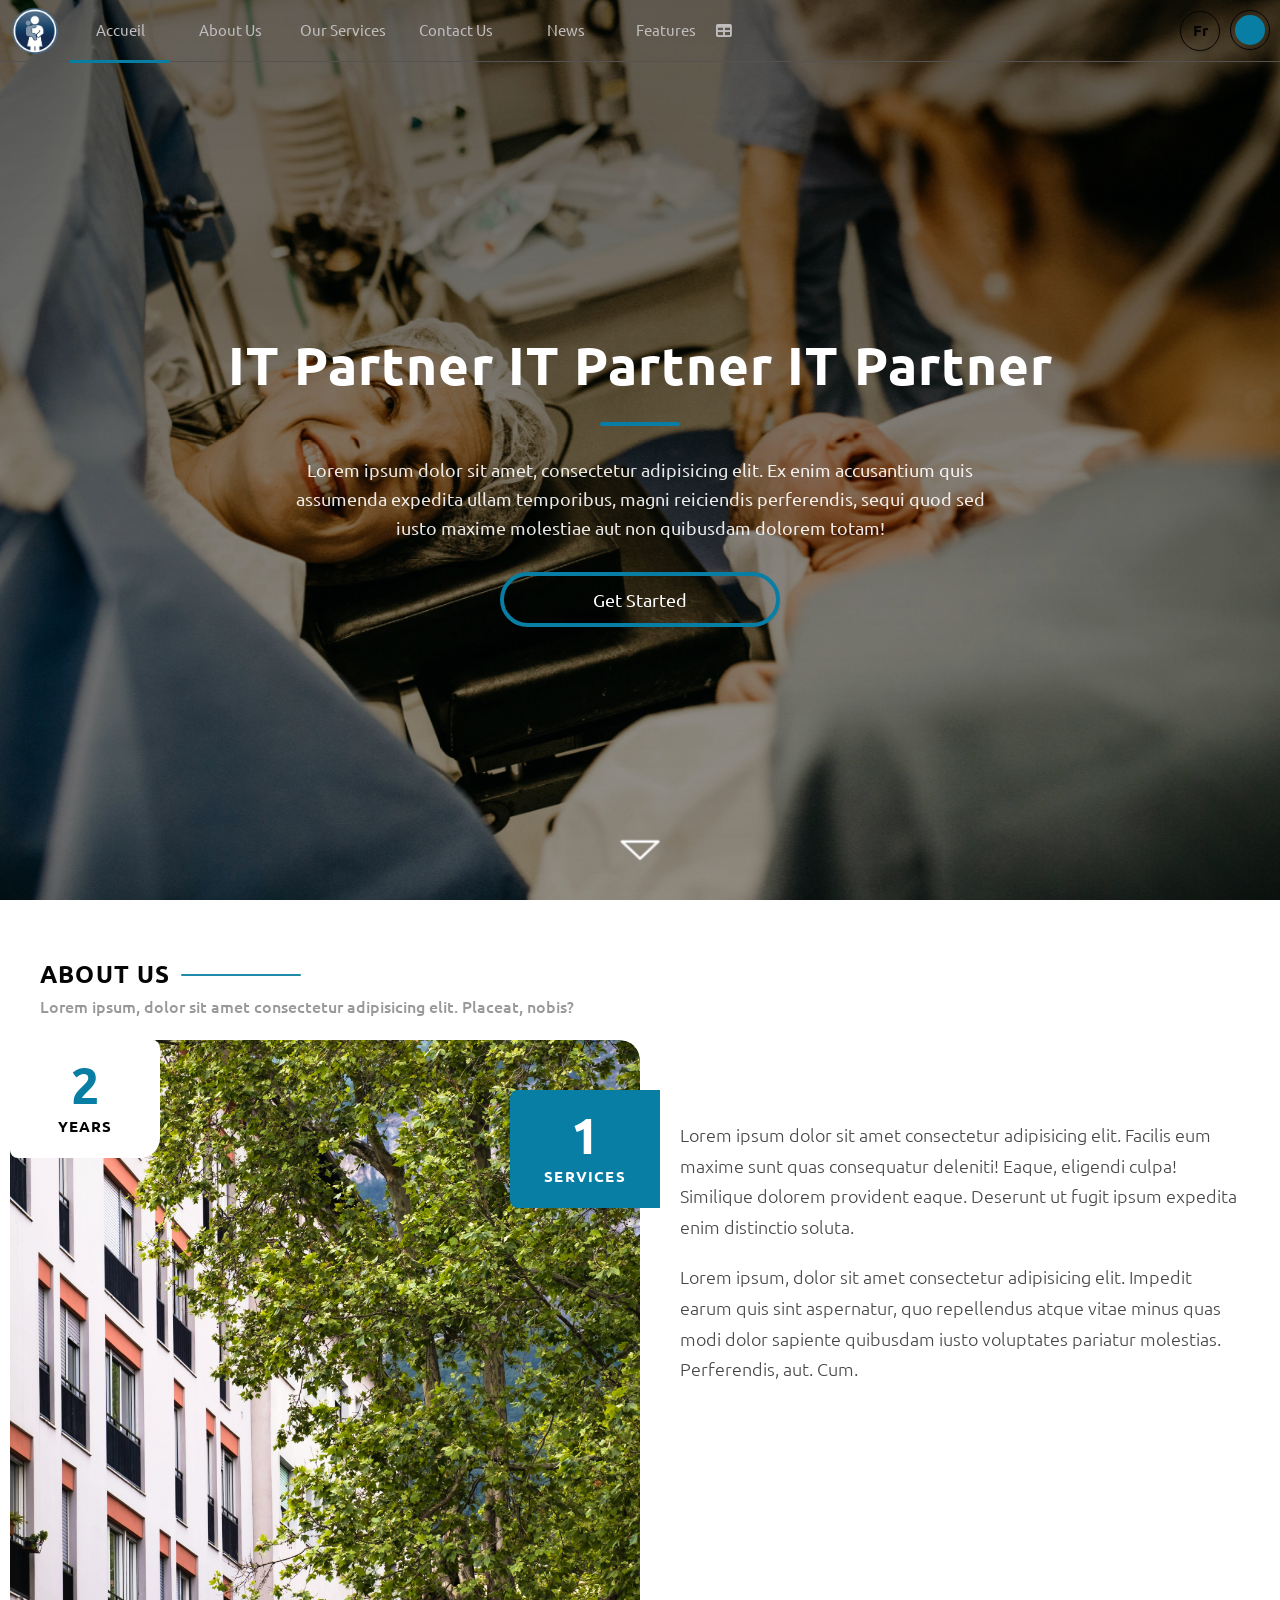
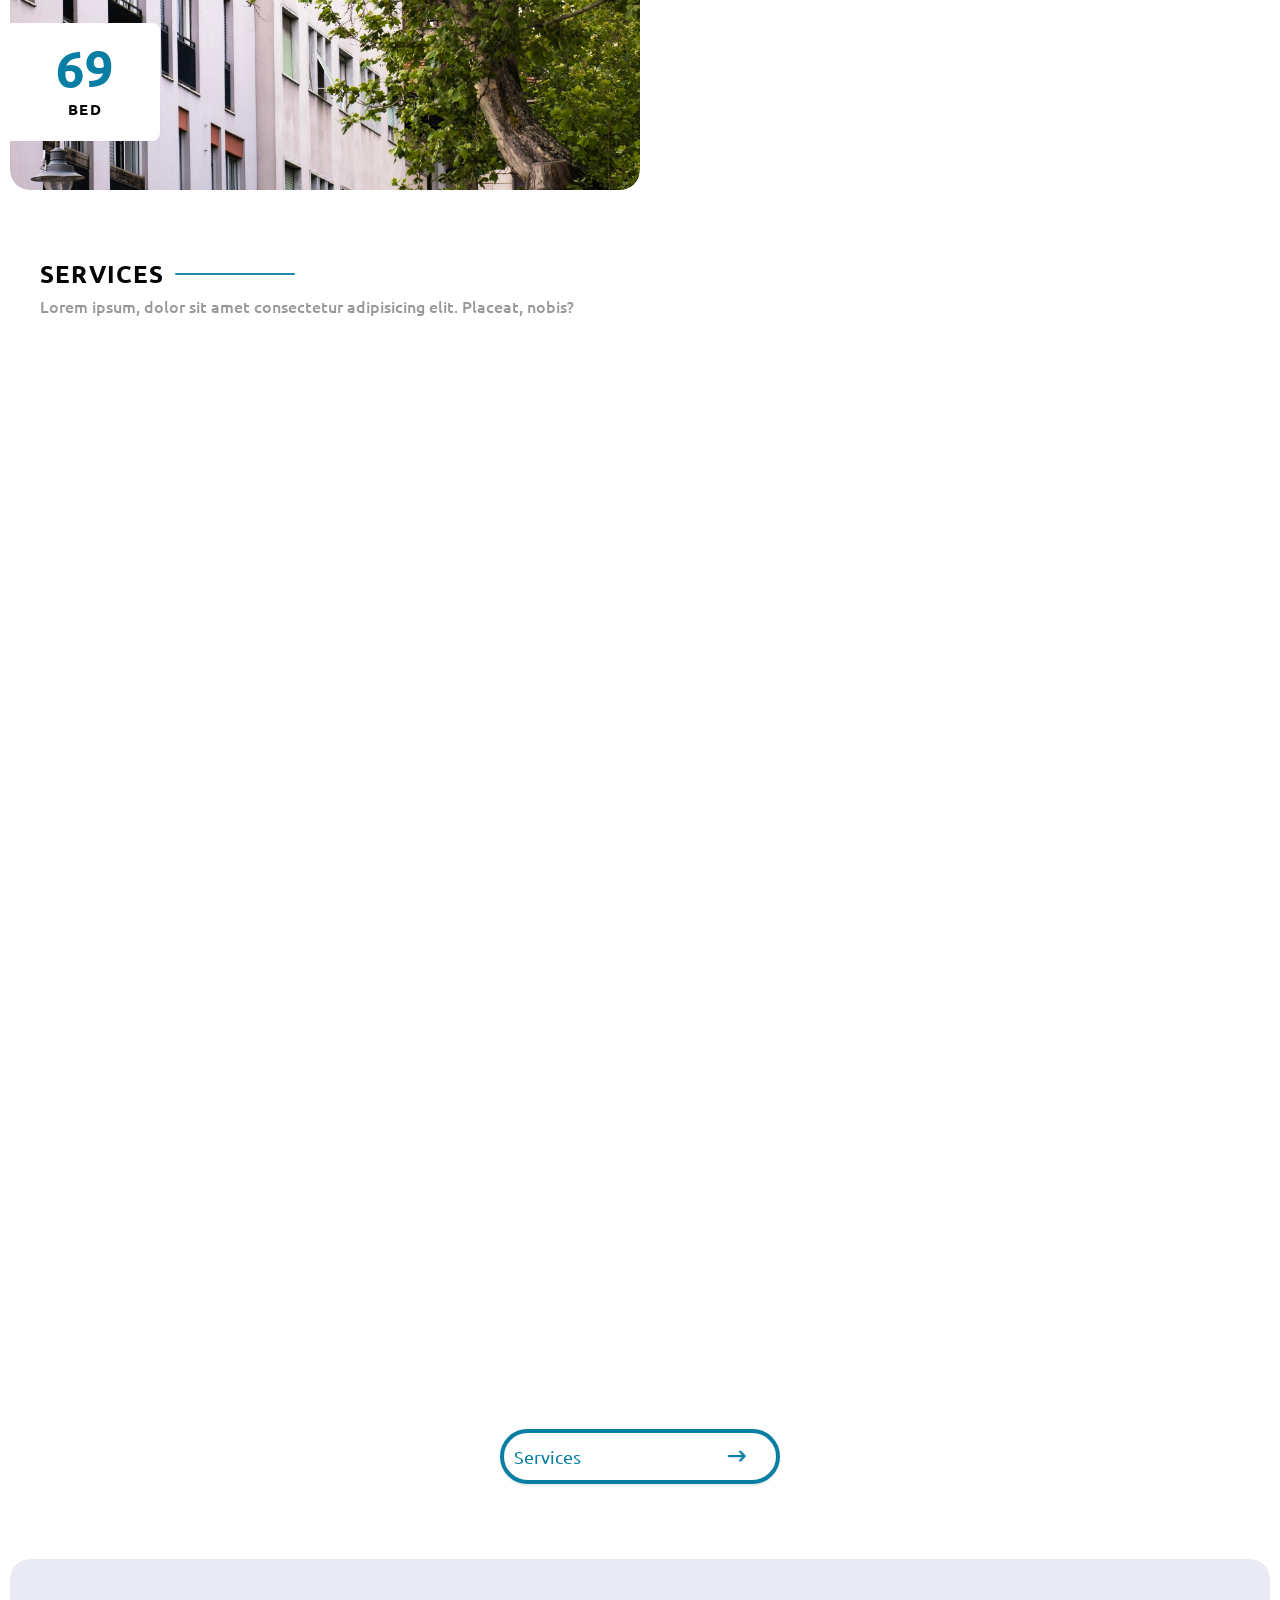
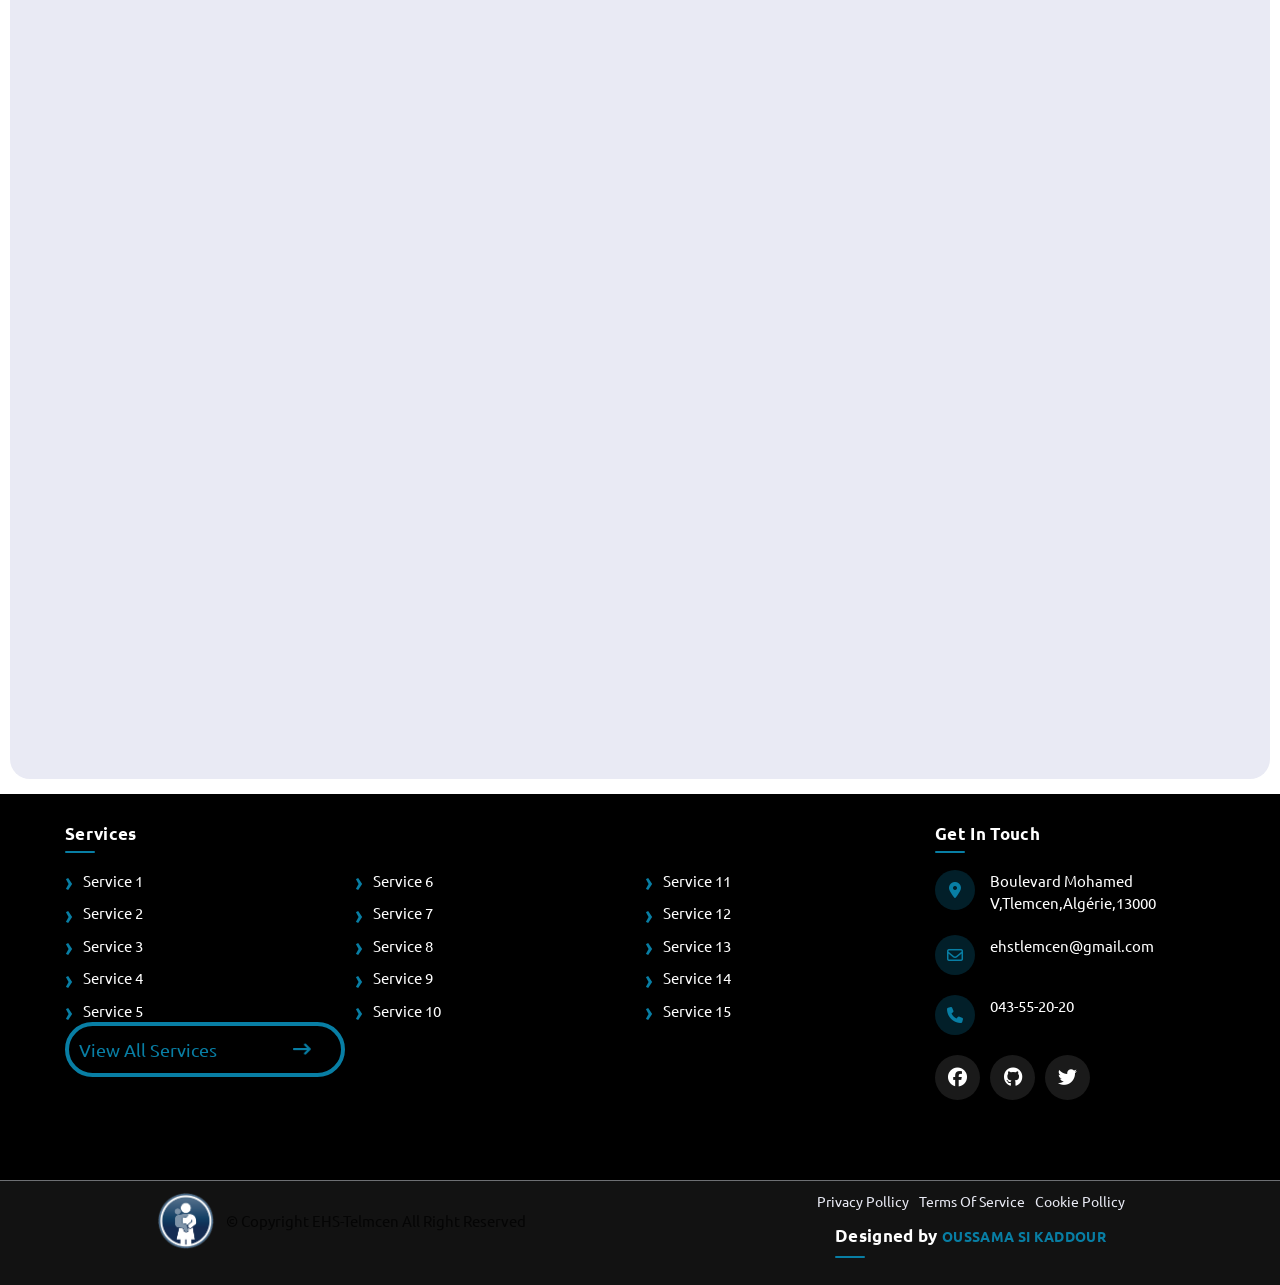
==== commit 86932a2c: "commit comit" ====
--- a/index.html
+++ b/index.html
@@ -131,6 +131,21 @@
             role="menu"
             aria-labelledby="menubutton"
             class="lang__menu"
+          ></ul>
+        </div>
+                <div class="color__picker__container">
+          <button
+            id="colorPickerbuttonD"
+            aria-haspopup="true"
+            aria-controls="colorPickerMenuD"
+            class="color__picker__btn button rounded"
+          ></button>
+
+          <ul
+            id="colorPickerMenuD"
+            role="menu"
+            aria-labelledby="colorPickerbuttonD"
+            class="color__picker__menu"
           ></ul>
         </div>
       </nav>
@@ -246,6 +261,20 @@
             class="lang__menu"
           ></ul>
         </div>
+                <div class="color__picker__container">
+          <button
+            id="colorPickerButton"
+            aria-haspopup="true"
+            aria-controls="menu"
+            class="color__picker__btn button"
+          ></button>
+          <ul
+            id="colorPickerMenu"
+            role="menu"
+            aria-labelledby="colorPickerButton"
+            class="color__picker__menu"
+          ></ul>
+        </div>
       </ul>
     </nav>
     <main class="container">
--- a/assets/main-7b2ab8cd.css
+++ b/assets/main-7b2ab8cd.css
@@ -1 +1 @@
-@charset "UTF-8";@import"https://fonts.googleapis.com/css2?family=Ubuntu:wght@400;500;700&display=swap";:root{--clr-primary: #087EA4;--clr-secondary: #6366f1;--clr-danger: #dc2626;--clr-success: #22c55e;--clr-warning: #f59e0b;--clr-info: #3b82f6;--clr-accent: #ec4899;--clr-neutral: #9ca3af;--clr-bg-light: #E9EAF4;--clr-bg: #CED0D4;--clr-bg-dark: #6D6F73;--clr-font: #050505;--clr-light: #ffffff;--clr-dark: #000000;--clr-primary-light: #4fcef6;--clr-primary-dark: #04465b;--clr-secondary-light: #eff0fe;--clr-secondary-dark: #1d21eb;--clr-danger-light: #f1aaaa;--clr-danger-dark: #9c1919;--clr-success-light: #94ecb4;--clr-success-dark: #17843f;--clr-warning-light: #fbd89e;--clr-warning-dark: #ac6f07;--clr-info-light: #cddffd;--clr-info-dark: #0a59da;--clr-accent-light: #fad3e6;--clr-accent-dark: #d21673;--clr-neutral-light: #f1f2f3;--clr-neutral-dark: #727c8d;--gradient-primary: linear-gradient(135deg, var(--clr-primary), #0ea5e9);--gradient-secondary: linear-gradient(135deg, var(--clr-secondary), #4338ca);--gradient-success: linear-gradient(135deg, var(--clr-success), #16a34a);--gradient-danger: linear-gradient(135deg, var(--clr-danger), #b91c1c);--ff: "Ubuntu", sans-serif;--fs: 1.5rem;--lh: 1.5;--br: .8rem;--size-bezel: .5rem;--div-shadow: rgba(0, 0, 0, .19) 0rem 1rem 2rem, rgba(0, 0, 0, .23) 0rem .6rem .6rem;--border: .1rem solid var(--clr-bg)}html{box-sizing:border-box;font-size:62.5%;scroll-behavior:smooth;overflow:scroll}html ::-webkit-scrollbar{display:none}html:focus-within{scroll-behavior:smooth}*,*:before,*:after{box-sizing:inherit;margin:0;padding:0;font:inherit}::selection{background-color:#6d6f73;color:var(--clr-light)}::-webkit-scrollbar{height:8px}::-webkit-scrollbar-track{background:#E9EAF4;border-radius:4px}::-webkit-scrollbar-thumb{background:#CED0D4;border-radius:4px}::-webkit-scrollbar-thumb:hover{background:#b3b6bc}body{min-height:100vh;font-family:var(--ff);font-size:var(--fs-body);line-height:var(--lh);color:var(--clr-font);background-color:var(--clr-light);text-rendering:optimizeLegibility}.sr-only{position:absolute;width:1px;height:1px;padding:0;margin:-1px;overflow:hidden;clip:rect(0,0,0,0);border:0;z-index:-1}h1{font-size:var(--fs-h1);color:#050505;text-transform:uppercase}@media (min-width: 36em){h1{font-size:2rem}}h2{font-size:var(--fs-h2);color:#050505;text-transform:uppercase}@media (min-width: 36em){h2{font-size:1.8rem}}h3{font-size:var(--fs-h3);color:#050505;text-transform:uppercase}@media (min-width: 36em){h3{font-size:1.6rem}}p{font-size:1.5rem}html.rtl{direction:rtl}html.rtl code,html.rtl .combobox__group,html.rtl .pagination__links{direction:ltr}html.rtl .table{direction:rtl}html.rtl .table__container{direction:ltr}html.rtl .table__container>div{direction:rtl}html.rtl .table__filters__btn--reset{margin-left:unset;margin-right:auto}html.rtl .table thead{left:unset;right:0}html.rtl .table tr:last-of-type td:last-of-type{border-bottom-right-radius:unset;border-bottom-left-radius:.6rem}html.rtl .table tr th:first-child,html.rtl .table tr td:first-child{left:unset;right:0}html.rtl .table th,html.rtl .table td{text-align:right}html.rtl .form__container{direction:rtl}html.rtl .forms{direction:ltr}html.rtl .input__error{text-align:right}html.rtl .input__label{left:unset;right:1rem}html.rtl .input__span{right:unset;left:0}html.rtl .textarea__label{left:unset;right:1rem}html.rtl .nav--phone .nav__btn i{margin-left:unset;margin-right:auto}html.rtl .nav__btn .badge{right:unset;left:-1rem}html.rtl .nav .lang__menu{left:0}html.rtl .nav__items:nth-of-type(1){margin-right:unset;margin-left:auto}html.rtl .nav__items:nth-of-type(1) .nav__items--sub{right:0;left:unset}html.rtl .nav__items--sub{right:unset;left:0}html.rtl .footer>p{margin-left:unset;margin-right:auto}html.rtl .section h2:after{left:unset;right:0}html.rtl .nav--phone .nav__link{flex-direction:row-reverse}html.rtl .heading__title:after{left:unset;right:0}html.rtl .button--action{flex-direction:row-reverse}html.rtl .service__card,html.rtl .service__details,html.rtl .contact__us__card{direction:ltr}html.rtl .contact__us__instruction{direction:rtl}html.rtl .contact__us__instruction h3{padding-left:unset;padding-right:1.5rem}html.rtl .contact__us__instruction h3:before{left:unset;right:0}html.rtl .contact__us__instruction p{padding-left:unset;padding-right:1.5rem}html.rtl .footer h4:after{left:unset;right:0}html.rtl .footer__links a:hover{transform:translate(-.3rem)}html.rtl .footer__links a span{margin-right:unset;margin-left:1rem}html.rtl .footer__coordinate__icon{margin-right:unset;margin-left:1.5rem}@keyframes fadeIn{to{opacity:1}}@keyframes fadeUp{0%{opacity:0;transform:translateY(2rem)}to{opacity:1;transform:translateY(0)}}@keyframes fadeSlideLeft{0%{opacity:0;transform:translate(-3rem)}to{opacity:1;transform:translate(0)}}@keyframes fadeSlideRight{0%{opacity:0;transform:translate(3rem)}to{opacity:1;transform:translate(0)}}@keyframes heroReveal{0%{opacity:0;transform:translateY(3rem)}to{opacity:1;transform:translateY(0)}}@keyframes arrowFloat{0%{transform:translate(-50%)}50%{transform:translate(-50%,1rem)}to{transform:translate(-50%)}}@keyframes arrowPulse{0%{transform:translate(0)}50%{transform:translate(.6rem)}to{transform:translate(0)}}@keyframes scrollX{to{transform:translate(calc(-50% - .5rem))}}@keyframes scaleInCenter{0%{transform:translate(-50%,-50%) scale(1.1);opacity:0}to{transform:translate(-50%,-50%) scale(1);opacity:1}}@keyframes bgSlide{0%{transform:translate(-25%)}to{transform:translate(25%)}}@keyframes slideInLeft{0%{opacity:0;transform:translate(-100%)}to{opacity:1;transform:translate(0)}}@keyframes slideInRight{0%{opacity:0;transform:translate(100%)}to{opacity:1;transform:translate(0)}}@keyframes slideFromBottom{0%{opacity:0;transform:translateY(100%)}to{opacity:1;transform:translateY(0)}}@keyframes animateButtonIcon{0%,to{transform:translate(0)}50%{transform:translate(100%)}}@keyframes animateLoadingCircle{0%{transform:scale(1)}50%{transform:scale(0);transform-origin:left}50.01%{transform:scale(0);transform-origin:right}to{transform:scale(1);transform-origin:right}}@keyframes loading{0%{transform:rotate(0)}to{transform:rotate(360deg)}}.badge{padding:.15rem .75rem;border-radius:.1rem solid #17843f;background-color:#22c55e;font-size:1.3rem;border-radius:.2rem;color:#000;font-weight:700}.badge--danger{border-color:#9c1919;background-color:#dc2626;color:#fff}.badge--warning{border-color:#ac6f07;background-color:#f59e0b}.button{position:relative;display:inline-flex;align-items:center;justify-content:space-between;gap:1rem;padding:1rem;font-size:var(--fs);line-height:var(--lh);border:var(--border);border-radius:var(--br);max-width:fit-content;max-height:fit-content;color:var(--button-color);background-color:var(--button-bg);border-color:var(--button-border);cursor:pointer;transition:.2s cubic-bezier(.3,0,.5,1);box-shadow:#1b1f230a 0 .1rem,#ffffff40 0 .1rem inset}.button:hover{background-color:#e9eaf4;border-color:#ced0d4;transition-duration:.1s}.button--primary{background-color:#087ea4;border-color:#04465b;color:var(--clr-light)}.button--primary:hover{background-color:#04465b;border-color:#087ea4}.button--secondary{background-color:#6366f1;border-color:#1d21eb;color:var(--clr-light)}.button--secondary:hover{background-color:#1d21eb;border-color:#6366f1}.button--success{background-color:#22c55e;border-color:#17843f;color:var(--clr-light)}.button--success:hover{background-color:#17843f;border-color:#22c55e}.button--danger{background-color:#dc2626;border-color:#9c1919;color:var(--clr-light)}.button--danger:hover{background-color:#9c1919;border-color:#dc2626}.button--info{background-color:#3b82f6;border-color:#0a59da;color:var(--clr-light)}.button--info:hover{background-color:#0a59da;border-color:#3b82f6}.button--accent{background-color:#ec4899;border-color:#d21673;color:var(--clr-light)}.button--accent:hover{background-color:#d21673;border-color:#ec4899}.button--warning{background-color:#f59e0b;border-color:#ac6f07;color:var(--clr-dark)}.button--warning:hover{background-color:#ac6f07;border-color:#f59e0b;color:var(--clr-light)}.button--neutral{background-color:#9ca3af;border-color:#727c8d;color:var(--clr-dark)}.button--neutral:hover{background-color:#727c8d;border-color:#9ca3af;color:var(--clr-light)}.button.w-full{max-width:unset;width:100%}.button.rounded{border-radius:50%;width:4rem;height:4rem;min-width:4rem;min-height:4rem;padding:0;justify-content:center}.button.rounded a{width:100%;height:100%;display:flex;justify-content:center;align-items:center}.button a{color:inherit}.button--action{position:relative;min-width:28rem;border:.4rem solid #087EA4;background:transparent;-webkit-backdrop-filter:blur(1rem);backdrop-filter:blur(1rem);color:var(--clr-light);border-radius:8rem;cursor:pointer;overflow:hidden;font-size:1.8rem;display:flex;align-items:center;justify-content:center}.button--action:hover{background-color:transparent;border-color:#087ea4}.button--action:hover:after{transform:scaleX(1)}.button--action:after{content:"";position:absolute;top:0;right:0;bottom:0;left:0;background-color:#087ea4;border-radius:var(--br);z-index:-1;transform-origin:left;transform:scaleX(0);transition:transform .3s ease-in-out}a.button{text-decoration:none}input[type=checkbox]{display:none}input[type=checkbox]+label{display:flex;cursor:pointer;padding:.5rem;align-items:center;gap:1rem;font-size:var(--fs);text-wrap:nowrap}input[type=checkbox]+label:before{content:"✔";border:var(--border);border-radius:var(--br);display:flex;justify-content:center;align-items:center;width:3rem;height:3rem;padding:.5rem;color:transparent;transition:.2s}@media (min-width: 36em){input[type=checkbox]+label:before{width:2.8rem;height:2.8rem}}@media (min-width: 48em){input[type=checkbox]+label:before{width:2.5rem;height:2.5rem}}input[type=checkbox]+label:active:before{transform:scale(0)}input[type=checkbox]:checked+label:before{background-color:#087ea4;color:#fff;border-color:#04465b}input[type=checkbox]:disabled+label:before{transform:scale(1)}input[type=checkbox]:checked:disabled+label:before{transform:scale(1);background-color:#4fcef6;border-color:#4fcef6}.file__input__item{display:flex;margin-top:1rem;flex-direction:column;height:fit-content;align-items:center}.file__input__item.show-uri .button{border-bottom-right-radius:unset;border-bottom-left-radius:unset}.file__input__item.show-uri>.file__input__uri{display:flex}.file__input__group{position:relative;overflow:hidden;display:flex;align-items:center}.file__input__group input[type=file]{font-size:10rem;position:absolute;left:0;top:0;opacity:0;width:100%;height:100%;cursor:pointer}.file__input__group>.button{max-width:28rem;max-height:44.5px;width:28rem;height:44.5px}.file__input__group.icon_only>.button{width:unset;height:unset}.file__input__uri{display:none;align-items:center;padding:.5rem;height:44.5px;width:28rem;font-size:1.2rem;background-color:#e9eaf4;border:var(--border);border-radius:var(--br);border-top-left-radius:unset;border-top-right-radius:unset}.image__input__group{display:flex;justify-content:center;align-items:center;width:20rem;height:20rem;max-width:20rem;max-height:20rem;cursor:pointer;position:relative}.image__input__group.profile-image{align-self:center}.image__input__group.profile-image .button{border-style:solid;border-width:.3rem;border-radius:50%;padding:0}.image__input__group.profile-image .image__input__placeholder{padding:0;border-radius:50%;object-fit:cover;width:100%;height:100%}.image__input__group.profile-image .image__input__button{top:-2rem;right:-1.5rem}.image__input__group input[type=file]{font-size:10rem;position:absolute;left:0;top:0;opacity:0;width:100%;height:100%;cursor:pointer}.image__input__group .button{position:relative;width:100%;height:100%;border:.3rem dashed #087EA4;border-radius:2rem;display:flex;justify-content:center;align-items:center}.image__input__placeholder{padding:.5rem;width:98%;height:98%;object-fit:contain}.image__input__button{position:absolute;top:-3rem;right:-3rem;width:7rem;height:7rem;padding:1rem;object-fit:contain}a:not([class]){color:#087ea4;text-decoration:none;outline:none;transition:color .3s,text-decoration .3s}a:not([class]):hover,a:not([class]):focus{color:#065973;text-decoration:underline}a:not([class]):focus-visible{outline:.2rem solid #087EA4;outline-offset:.2rem}.input{font-family:inherit;width:100%;border:var(--border);border-radius:var(--br);outline:0;line-height:var(--lh);font-size:var(--fs);color:var(--clr-bg-dark);padding:1rem 3rem 1rem 1rem;background:transparent;transition:border-color .2s}.input__item{display:flex;height:fit-content;flex-direction:column;align-items:flex-start;justify-content:center;margin-top:1rem;width:28rem}@media (min-width: 48em){.input__item{width:30rem}}.input__group{position:relative;width:28rem}@media (min-width: 48em){.input__group{width:30rem}}.input__label{position:absolute;top:50%;left:1rem;transform:translateY(-150%) scale(.9);display:block;transition:all .2s ease-in-out;background-color:var(--clr-light);padding:0 .5rem;font-size:var(--fs);color:#087ea4}.input__span{position:absolute;top:50%;right:0;transform:translateY(-50%);font-size:var(--fs);width:3rem;height:3rem;display:flex;align-items:center;justify-content:center;transition:all .2s ease-in-out;color:#6d6f73;cursor:pointer}.input__error{font-size:1.3rem;color:#dc2626;text-align:left;min-width:28rem;max-width:30rem;word-wrap:break-word;overflow-wrap:break-word}.input::placeholder{color:transparent}.input:placeholder-shown~.input__label{transform:translateY(-50%) scale(1);color:#6d6f73}.input:focus{background-color:var(--clr-light)!important}.input:focus,.input[aria-expanded=true]{border-color:#087ea4}.input:focus~.input__label,.input[aria-expanded=true]~.input__label{display:block;transform:translateY(-150%) scale(.9);color:#087ea4;transition:.2s}.input:focus~.input__span,.input[aria-expanded=true]~.input__span{color:#087ea4}.input:required,.input:invalid{box-shadow:none}ul,ol{list-style:none;font-size:1.5rem}ul[role=list],ol[role=list]{list-style:none;padding:0;margin:0}progress[value]{appearance:none;-webkit-appearance:none;-moz-appearance:none;width:20rem;height:2rem;margin:0 1rem;border:.1rem solid #CED0D4;border-radius:var(--br);background:#E9EAF4;box-shadow:var(--div-shadow)}progress[value]::-webkit-progress-bar{border-radius:var(--br);background:#E9EAF4}progress[value]::-webkit-progress-value{border-radius:var(--br);background:#087EA4;transition:width .3s ease}progress[value]::-moz-progress-bar{border-radius:var(--br);background:#087EA4;transition:width .3s ease}input[type=radio]{display:none}input[type=radio]+label{display:flex;cursor:pointer;padding:.5rem;gap:1rem;font-size:var(--fs);text-wrap:nowrap}input[type=radio]+label:before{content:"✔";border:var(--border);border-radius:50%;display:flex;justify-content:center;align-items:center;width:3rem;height:3rem;padding:.5rem;color:transparent;transition:.2s}@media (min-width: 48em){input[type=radio]+label:before{width:2.8rem;height:2.8rem}}@media (min-width: 48em){input[type=radio]+label:before{width:2.5rem;height:2.5rem}}input[type=radio]+label:active:before{transform:scale(0)}input[type=radio]:checked+label:before{background-color:#087ea4;color:#fff;border-color:#04465b}input[type=radio]:disabled+label:before{transform:scale(1)}input[type=radio]:checked:disabled+label:before{transform:scale(1);background-color:#4fcef6;border-color:#4fcef6}.select{position:relative;background-color:var(--clr-light);border-radius:var(--br);max-height:5rem}.select,.select *{margin:0;padding:0;position:relative}.select select{font-size:var(--fs);font-weight:400;max-width:100%;min-width:10rem;color:var(--clr-font);height:44.5px;padding:.8rem 2.8rem .8rem 1.6rem;border:var(--border);border-radius:var(--br);background-color:transparent;-webkit-appearance:none;-moz-appearance:none;appearance:none;outline-color:#087ea4;width:28rem}@media (min-width: 48em){.select select{width:30rem}}.select select:active{outline:none;box-shadow:none}.select:after{content:"";position:absolute;top:50%;right:.8rem;width:0;height:0;margin-top:-.2rem;border-top:.7rem solid #087EA4;border-right:.7rem solid transparent;border-left:.7rem solid transparent}.select:hover{background-color:#e9eaf4}.select__input{margin-top:1rem;display:flex;font-size:var(--fs);flex-direction:column}@media (min-width: 48em){.select__input>.input__error{max-width:60rem}}.select__group{display:flex;gap:1rem;align-items:center;flex-direction:column}@media (min-width: 48em){.select__group{flex-direction:row}}.textarea{font-family:inherit;width:100%;border:var(--border);border-radius:var(--br);resize:none;outline:transparent;font-size:var(--fs);color:var(--clr-font);padding:1rem;background:transparent;transition:border-color .2s}.textarea::placeholder{color:transparent}.textarea:required,.textarea:invalid{box-shadow:none}.textarea:focus{background-color:var(--clr-light)!important;border-color:#087ea4}.textarea:placeholder-shown~.textarea__label{transform:translateY(0) scale(1)}.textarea:focus~.textarea__label,.textarea:not(:placeholder-shown)~.textarea__label{transform:translateY(-100%) scale(.9);color:#087ea4}.textarea__group{position:relative;margin-top:1rem;width:28rem;height:12rem}@media (min-width: 48em){.textarea__group{width:40rem}}.textarea__label{position:absolute;top:1rem;left:1rem;display:block;transition:all .2s ease-in-out;background-color:var(--clr-light);padding:0 1rem;font-size:var(--fs);color:var(--clr-bg-dark);pointer-events:none}.header{position:sticky;top:0;z-index:10;display:none}@media (min-width: 75em){.header{display:block}}.container{display:flex;flex-direction:column;justify-content:flex-start;min-height:100vh;padding:6rem 0;margin-inline:auto;background-color:transparent}.container--fit{max-width:126rem}@media (min-width: 48em){.container{padding:0}}.container__heading{display:flex;align-items:center;justify-content:center;padding:3rem;background-color:var(--clr-light);border-bottom:.1rem solid #E9EAF4}.container__heading .heading{display:flex;flex-direction:column;max-width:120rem;background-color:inherit;justify-content:center;gap:1rem}.container__heading .heading__title{position:relative;margin-top:3rem;margin-bottom:1rem;font-size:2.2rem;line-height:1.2}@media (min-width: 48em){.container__heading .heading__title{font-size:3.2rem}}.container__heading .heading__title:after{position:absolute;content:"";left:0;bottom:-.75rem;width:12rem;height:3px;display:inline-block;background:#087EA4}.container__heading .heading p{max-width:90ch;font-size:var(--fs);color:#000c;text-align:center}.container__heading .heading__top{background-color:#e9eaf466;padding:1rem;border-radius:var(--br);display:flex;justify-content:space-between;flex-direction:column}@media (min-width: 48em){.container__heading .heading__top{flex-direction:row}}.container__heading .heading__bottom{display:flex;justify-content:space-between;flex-direction:column}@media (min-width: 48em){.container__heading .heading__bottom{flex-direction:row}}.column,.row{display:flex;flex:1;gap:1rem;padding:1rem}.column,.row{flex-direction:column}@media (min-width: 48em){.row{flex-direction:row;justify-content:space-evenly}}.h-center{display:flex;justify-content:center}.v-center{display:flex;align-items:center}.self-h-center{margin-inline:auto}.self-v-center{margin-block:auto}@media (min-width: 75em){section{scroll-margin-top:6.2rem}}.section{padding:6rem 0;border-bottom:1px solid #e3e3e3;background-color:#e9eaf4;width:100%;min-height:100vh;margin-inline:auto}.section__title{margin-inline:auto}@media (min-width: 75em){.section__title{min-width:120rem}}.section__title h2{font-size:2.4rem;font-weight:700;padding:0;line-height:1px;margin:0;letter-spacing:.5px;text-transform:uppercase;position:relative}.section__title h2:after{content:"";width:12rem;height:1px;display:inline-block;background:#087EA4;margin:.4rem 1rem}.section__title p{color:#0006;margin:5px 0 0;font-size:16px;font-weight:500}.section table{min-width:fit-content}.sidebar{position:fixed;top:5.6rem;left:0;width:27rem;background-color:var(--clr-light);z-index:5;height:calc(100vh - 5.6rem);border:var(--border);border-left:0;transform:translate(-110%);transition:transform .5s ease-in-out;box-shadow:var(--div-shadow)}.sidebar a,.sidebar a:focus,.sidebar a:hover{text-decoration:none}.sidebar.open{transform:translate(0)}.sidebar__items{display:flex;flex-direction:column;border-bottom:var(--border);gap:.5rem;padding:.5rem}.sidebar__toggle__btn{width:4rem;height:4rem;background-color:var(--clr-light);cursor:pointer;align-items:center;justify-content:center}.sidebar__toggle__btn:hover span{color:#04465b}.sidebar__toggle__btn span{color:#087ea4;display:flex;align-items:center;justify-content:center;width:3rem;height:3rem;transform-origin:center;transform:rotate(0);transition:transform .6s ease-in-out;font-size:2.5rem}.sidebar__toggle__btn.clicked>span{transform:rotate(360deg)}.sidebar__toggle__btn--phone{position:fixed;display:flex;top:1rem;left:1rem;border-radius:50%;z-index:5;margin-left:1rem;box-shadow:var(--div-shadow)}@media (min-width: 48em){.sidebar__toggle__btn--phone{display:none}}.sidebar__item{display:flex;height:5rem;justify-content:space-between;align-items:center;font-size:var(--fs);cursor:pointer;border-radius:var(--br);color:var(--clr-font);transition:background-color .25s ease}.sidebar__item:hover{background-color:#e9eaf4}.sidebar__item:hover a{color:var(--clr-font)}.sidebar__item.active{background-color:#087ea4;color:var(--clr-light)}.sidebar__item.active a{color:var(--clr-light)}.sidebar__item a{padding:0 1rem;height:100%;width:100%;display:flex;text-decoration:none;align-items:center;justify-content:space-between;color:inherit}.sidebar__item span:first-of-type{margin-left:auto;margin-right:1rem}.sidebar__item--dropdown{display:flex;flex-direction:column;height:unset;max-height:5rem;overflow:hidden;transition:max-height .5s ease-out}.sidebar__item--dropdown.clicked{border:var(--border);border-radius:var(--br);max-height:100vh}.sidebar__item--dropdown.clicked .caret{color:var(--clr-primary);transform:rotate(180deg) translateY(-3px)}.sidebar__item--dropdown .caret{transition:all .3s ease-in-out}.sidebar__btn--dropdown{min-height:5rem;display:flex;justify-content:space-between;align-items:center;width:100%;padding:0 1rem}.sidebar__items--sub{display:flex;flex-direction:column;width:100%;height:fit-content}.sidebar__items--sub li{position:relative;padding:.5rem 1rem;height:5rem;min-height:5rem;width:100%;display:flex;justify-content:space-between;align-items:center;border:var(--border)}.sidebar__items--sub li:not(:last-child){border-bottom:unset}.sidebar__items--sub li:not(:first-child){border-top:unset}.sidebar__items--sub li:before{position:absolute;inset:0 auto 0 0;content:"";width:1rem;background-color:var(--clr-primary);transform:scaleX(0);transform-origin:left;transition:transform .3s ease-in-out}.sidebar__items--sub li:hover,.sidebar__items--sub li.active{background-color:#e9eaf4}.sidebar__items--sub li:hover:before,.sidebar__items--sub li.active:before{transform:scaleX(1)}.sidebar__items--sub li a{width:100%;height:100%;display:flex;color:var(--clr-font);justify-content:space-around;align-items:center}.sidebar__items--sub li a:focus{text-decoration:none}.footer{width:100%;display:flex;flex-direction:column;background-color:#050505;align-items:center}.footer h4{color:var(--clr-light);font-size:1.7rem;font-weight:600;margin-bottom:2.5rem;position:relative}.footer h4:after{content:"";position:absolute;left:0;bottom:-8px;width:30px;height:2px;background-color:#087ea4}.footer a{text-decoration:none!important}.footer__top{background-color:#050505;display:flex;justify-content:space-between;gap:1rem;align-items:flex-start;padding:3rem;flex-direction:column}@media (min-width: 75em){.footer__top{flex-direction:row}}.footer__top__left,.footer__top__right{display:flex;flex-direction:column}.footer__links{display:flex;justify-content:space-between;gap:1rem;align-items:flex-start;flex-direction:column}@media (min-width: 48em){.footer__links{flex-direction:row;flex-wrap:wrap}}.footer__links a{color:var(--clr-light);display:flex;align-items:center;font-size:1.5rem;transform:translate(0);transition:all .3s;width:28rem}.footer__links a:hover{transform:translate(.3rem)}.footer__links a span{margin-right:1rem;font-size:2.5rem;font-weight:500;line-height:2rem;color:#087ea4}.footer__coordinate{display:flex;align-items:flex-start;margin-bottom:2rem;width:28rem}.footer__coordinate p{font-size:var(--fs);color:var(--clr-light);line-height:1.5}.footer__coordinate__icon{width:4rem;height:4rem;background-color:#087ea44d;border-radius:50%;display:flex;align-items:center;justify-content:center;margin-right:1.5rem;flex-shrink:0}.footer__coordinate__icon i{color:#087ea4;font-size:1.6rem}.footer__coordinates{display:flex;flex-direction:column}.footer__bottom{padding:1rem;width:100%;display:flex;justify-content:space-around;align-items:center;margin-top:50px;background-color:#121212;border-top:.1rem solid #6D6F73;flex-direction:column}@media (min-width: 75em){.footer__bottom{flex-direction:row;align-items:flex-start}}.footer__bottom__right{display:flex;gap:1rem;align-items:center;color:#e9eaf4}.footer__bottom__right p{text-align:center}.footer__bottom__right>a{display:flex;width:6rem;height:6rem;border-radius:50%}.footer__bottom__right>a img{width:100%;height:100%;object-fit:contain}.footer__bottom__left{display:flex;flex-direction:column;gap:1rem}.footer__bottom__left h4{margin-inline:auto}.footer__bottom__left>.row{flex-direction:row}.footer__bottom__left a{font-size:1.4rem;color:#e9eaf4}.footer__bottom__left h4 a{color:#087ea4;text-transform:uppercase;line-height:2}.footer .button--action{display:flex;align-items:center;justify-content:space-between;color:#087ea4;transition:color .3s ease}.footer .button--action:hover{color:var(--clr-light)}.footer .button--action:hover i{color:var(--clr-light);transform:translate(.5rem)}.footer .button--action i{font-size:1.8rem;margin-right:2rem;color:#087ea4;animation:arrowPulse 1.2s ease-in-out infinite;transition:transform .3s ease,color .3s ease;will-change:transform}.socials{display:flex;justify-content:center;align-items:center;gap:1rem;max-width:fit-content}.socials>li{width:4.5rem;height:4.5rem;display:flex;justify-content:center;align-items:center;border-radius:50%;transform:translateY(0);background-color:#ffffff1a;transition:all .3s ease-in-out;cursor:pointer}.socials>li>a{display:flex;width:100%;height:100%;justify-content:center;align-items:center;text-decoration:none;color:var(--clr-light)}.socials>li>a i{width:1.9rem;height:1.9rem;display:flex;justify-content:center;align-items:center;font-size:1.9rem}.socials>li:hover{transform:translateY(-.2rem);background-color:#087ea4}.socials>li:hover a{color:var(--clr-light)}.nav{height:6.2rem;display:flex;padding:0 1rem;justify-content:space-between;align-items:center;gap:1rem;background-color:#5c5c5c;transition:all .3s ease-in-out;border-bottom:.1rem solid #545352}.nav a,.nav a:focus,.nav a:hover{text-decoration:none!important}.nav.transparent{background-color:transparent;box-shadow:unset}.nav__logo{border-radius:50%;width:5rem;height:5rem;display:flex;align-items:center;justify-content:center}.nav__logo:focus{border:.1rem solid #04465b}.nav__logo img{width:100%;height:100%;object-fit:contain}.nav__addons{height:100%;display:flex;padding:0 1rem;justify-content:center;align-items:center;gap:.5rem}.nav__addons .menu__btn{transform:rotate(0);transition:transform .6s ease-in-out}.nav__addons .menu__btn.clicked{transform:rotate(360deg)}.nav__addons i{font-size:2rem}.nav__addons img{width:5.5rem;height:5.5rem;object-fit:contain;border-radius:50%}.nav__items{display:flex;gap:1rem}.nav__items:first-of-type{margin-right:auto}.nav__items:first-of-type .nav__items--sub{right:unset;left:0}.nav__items--sub{position:absolute;top:6.3rem;right:0;background-color:var(--clr-light);display:none;flex-direction:column;width:25rem;z-index:5;border-radius:var(--br);box-shadow:var(--div-shadow);transition:transform .3s ease-in-out;max-height:30rem;overflow-y:auto}.nav__items--sub li{padding:.5rem 1rem;height:5rem;min-height:5rem;width:100%;display:flex;justify-content:space-between;align-items:center}.nav__items--sub li:first-child{border-top-left-radius:var(--br);border-top-right-radius:var(--br)}.nav__items--sub li:last-child{border-bottom-left-radius:var(--br);border-bottom-right-radius:var(--br)}.nav__items--sub li:hover{background-color:#e9eaf4}.nav__items--sub li:focus{border:.1rem solid black}.nav__items--sub li a{width:100%;height:100%;display:flex;color:var(--clr-font);justify-content:space-around;align-items:center}.nav__items--sub li a:focus{text-decoration:none}.nav__item{position:relative;display:flex;align-items:center;gap:2rem;height:6rem;min-width:10rem;font-size:var(--fs);color:#bfbdbd;cursor:pointer}.nav__item:after{content:"";position:absolute;left:0;bottom:-.2rem;width:100%;height:.3rem;background-color:#087ea4;transform-origin:left;transform:scale(0);transition:transform .3s ease-in-out}.nav__item .badge{position:absolute;top:-.5rem;right:-1rem;border-radius:var(--br);z-index:1}.nav__item:hover:after,.nav__item:focus:after,.nav__item.active:after{transform:scale(1)}.nav__link{text-decoration:none;width:100%;height:100%;display:flex;padding:0 1rem;align-items:center;gap:2rem;justify-content:center;text-align:center;border-radius:var(--br);color:#bfbdbd}.nav__btn{display:inline-flex;cursor:pointer;outline:transparent;height:100%;padding:0 1rem;background-color:inherit;width:100%;align-items:center;font-size:var(--fs);gap:2rem;color:#bfbdbd}.nav__btn:after{content:"";position:absolute;left:0;bottom:-.2rem;width:100%;height:.3rem;background-color:#087ea4;transform-origin:left;transform:scale(0);transition:transform .3s ease-in-out}.nav__btn img{width:4.5rem;height:4.5rem;object-fit:cover;border-radius:50%}.nav__btn:hover:after,.nav__btn:focus:after,.nav__btn.clicked:after{transform:scale(1)}.nav__btn.clicked+.nav__items--sub{display:flex}.nav__humb{position:fixed;top:1.25rem;right:1rem;width:4.5rem;height:4.5rem;max-width:4.5rem;max-height:4.5rem;border:var(--border);border-color:var(--clr-font);border-radius:50%;transition:color .3s ease-in-out;margin-right:1rem;z-index:10;background-color:transparent;cursor:pointer;box-shadow:var(--div-shadow);-webkit-backdrop-filter:blur(1rem);backdrop-filter:blur(1rem);border-color:#bfbdbd}.nav__humb:hover{background-color:transparent}@media (min-width: 75em){.nav__humb{display:none}}.nav__humb span{position:absolute;top:0;right:0;bottom:0;left:0;margin:auto;width:3.3rem;height:.3rem;background-color:#bfbdbd;border-radius:40rem;transition:transform .3s ease-in-out;transform-origin:center}.nav__humb span:first-of-type{transform:rotate(0)}.nav__humb span:nth-of-type(2){transform:rotate(90deg);transition-delay:.3s}.nav__humb.open span:first-of-type{transform:rotate(45deg)}.nav__humb.open span:nth-of-type(2){transform:rotate(135deg)}.nav--phone{position:fixed;top:0;right:0;margin-top:7rem;width:28rem;padding:1rem;z-index:5;background-color:#e9eaf4;display:flex;justify-content:flex-start;gap:1rem;flex-direction:column;transform:translate(100%);transition:transform .3s ease-in-out;border-bottom-left-radius:var(--br);border-top-left-radius:var(--br);box-shadow:var(--div-shadow);height:calc(100vh - 8rem);overflow-y:auto}.nav--phone a,.nav--phone a:focus,.nav--phone a:hover{text-decoration:none}.nav--phone.open{transform:translate(0)}@media (min-width: 75em){.nav--phone{display:none}}.nav--phone .nav__items{flex-direction:column;gap:0;width:100%}.nav--phone .nav__items--sub{position:unset;display:flex;width:100%;border-radius:unset;max-height:unset;z-index:unset;overflow:unset;transform-origin:top;transform:scaleY(1);box-shadow:unset;background-color:#e9eaf4}.nav--phone .nav__items--sub:after{content:"";position:absolute;left:0;top:-.2rem;width:100%;height:.3rem;background-color:#087ea4;transform-origin:left;transform:scale(0);transition:transform .3s ease-in-out}.nav--phone .nav__items--sub li{padding:.5rem 1rem;height:5rem;width:100%;display:flex;justify-content:space-between;align-items:center;border-top:var(--border)}.nav--phone .nav__items--sub li:first-of-type{border-top:unset}.nav--phone .nav__items--sub li:hover a{color:var(--clr-primary)}.nav--phone .nav__items--sub li a{width:100%;height:100%;display:flex;color:var(--clr-font);justify-content:space-around;align-items:center}.nav--phone .nav__item{height:fit-content;display:flex;min-height:6rem;justify-content:space-between;align-items:center;border-radius:unset;width:100%;transition:all .3s ease-in-out}.nav--phone .nav__item:hover .nav__link,.nav--phone .nav__item.active .nav__link{color:#087ea4}.nav--phone .nav__item:not(:last-child){border-bottom:unset}.nav--phone .nav__item--dropDown{flex-direction:column;gap:unset;max-height:6rem;overflow:hidden;transition:max-height .3s ease-in-out}.nav--phone .nav__item--dropDown:after{height:0;width:0}.nav--phone .nav__item--dropDown.clicked{max-height:fit-content}.nav--phone .nav__item--dropDown.clicked .nav__btn{color:var(--clr-primary)}.nav--phone .nav__item--dropDown.clicked .nav__items--sub{border:var(--border)}.nav--phone .nav__item--dropDown.clicked .nav__items--sub:after{transform:scale(1)}.nav--phone .nav__link{width:100%;font-size:var(--fs);justify-content:space-between}.nav--phone .nav__btn{justify-content:space-between;border:unset;gap:.2rem;border-radius:unset;min-height:6rem}.nav--phone .nav__btn:hover{color:#087ea4}.nav--phone .nav__btn:hover+.nav__items--sub:after{transform:scale(1)}.nav--phone .nav__btn:after{transform:scale(0);height:0;width:0}.nav--phone .nav__btn i{margin-left:auto}.nav--phone .nav__btn .badge{position:unset}.nav--phone .lang__btn{max-width:unset;width:100%;border-radius:unset;background-color:#087ea4;color:var(--clr-light)}.nav--phone .lang__btn:hover{background-color:#087ea4}.nav--phone .lang__btn img{display:block}.nav--phone .lang__btn.open{border-radius:unset}.nav--phone .lang__menu__item:hover:first-of-type,.nav--phone .lang__menu__item:hover:last-of-type{border-radius:unset}.nav--phone .lang{width:100%;justify-content:space-between;height:4.5rem;border-radius:unset}.nav--phone .lang__menu{width:100%;bottom:-10rem;left:0;border-radius:unset;border:var(--border);box-shadow:unset}.nav--phone .nav__link,.nav--phone .nav__btn,.nav--phone .nav__item{color:var(--clr-font)}.accordion{display:flex;flex-direction:column;gap:.5rem;margin-inline:.5rem;border-radius:var(--br)}.accordion__header{display:flex;align-items:center;justify-content:space-between;padding:.4rem .5rem;gap:1rem;font-size:var(--fs);border-bottom:.3rem solid transparent;transition:all .3s ease-in-out;background-color:#e9eaf4;cursor:pointer}.accordion__header__details{display:flex;gap:1rem;align-items:center;justify-content:center}.accordion__trigger{width:3.6rem;height:3.6rem;position:relative;border-radius:50%;transition:color .3s ease-in-out;cursor:pointer}.accordion__trigger span{position:absolute;top:0;right:0;bottom:0;left:0;margin:auto;width:.2rem;height:3rem;background-color:#6d6f73;border-radius:40rem;transition:transform .3s ease-in-out;transform-origin:center}.accordion__trigger span:nth-of-type(1){transform:rotate(0)}.accordion__trigger span:nth-of-type(2){transform:rotate(90deg);transition-delay:.3s}.accordion__panel{width:100%;background-color:var(--clr-light);border:var(--border);border-radius:var(--br);transition:all .5s ease-in-out;box-shadow:var(--div-shadow)}.accordion__panel:not(:first-child){margin-top:1rem}.accordion__panel.open{border-bottom-left-radius:0;border-bottom-right-radius:0}.accordion__panel.open .accordion__header{border-bottom:var(--border)}.accordion__panel.open .accordion__content{max-height:30rem;border-radius:unset}.accordion__panel.open .accordion__trigger span:nth-of-type(1){transform:rotate(45deg)}.accordion__panel.open .accordion__trigger span:nth-of-type(2){transform:rotate(135deg)}.accordion__content{display:flex;flex-direction:column;align-items:center;justify-content:flex-start;gap:1rem;background-color:var(--clr-light);border-radius:var(--br);transition:all .5s ease-in-out;max-height:0;overflow-y:auto;scrollbar-gutter:stable}.accordion__content p{margin:1rem}.dialog{display:none;position:fixed;z-index:25;top:50%;left:50%;transform:translate(-50%,-50%) scale(0);opacity:0;will-change:transform,opacity;animation:scaleInCenter .5s ease-in-out forwards;flex-direction:column;min-width:27rem;width:95vw;padding:.2rem .3rem;font-family:var(--ff);background-color:var(--clr-light);border:var(--border);border-radius:var(--br);box-shadow:var(--div-shadow)}@media (min-width: 48em){.dialog{width:unset}}.dialog.open{display:flex}.dialog__header{padding:1rem .5rem;font-size:var(--fs);border-bottom:var(--border)}.dialog__body{display:flex;align-items:center;justify-content:center;padding:1rem .5rem;border-bottom:var(--border);font-size:var(--fs)}.dialog__footer{padding:.5rem;display:flex;justify-content:flex-end;align-items:center}.dialog__actions{display:flex;align-items:center;justify-content:center;gap:1rem}.combobox__group{display:flex;max-width:fit-content;align-self:center;flex-direction:column;overflow:visible}@media (min-width: 48em){.combobox__group{align-self:unset}}.combobox__group ul[role=listbox]{display:none}.combobox__input{display:inline-flex;cursor:pointer}.combobox__input .input__group{max-width:26rem}.combobox__input input{border-top-right-radius:unset;border-bottom-right-radius:unset;border-right:none}.combobox__input button{width:2rem;background-color:var(--clr-light);border:var(--border);border-radius:var(--br);border-top-left-radius:unset;border-bottom-left-radius:unset;border-left:none;outline:none;transition:all .2s ease-in-out;color:var(--clr-bg);font-size:1.8rem}.combobox__input button i{transition:transform .2s ease-in-out}.combobox__input button[aria-expanded=true]{border-color:#087ea4;color:var(--clr-primary)}.combobox__input button[aria-expanded=true] i{transform:rotate(180deg) translateY(-3px)}.combobox__list{position:absolute;padding:.25rem;list-style:none;background-color:var(--clr-light);display:flex;border:var(--border);min-width:28rem;max-width:30rem;max-height:28rem;overflow-y:auto;font-size:1.4rem;flex-direction:column;justify-content:flex-start;align-items:flex-start;gap:.5rem;border-radius:var(--br);box-shadow:var(--div-shadow);z-index:-1;visibility:hidden;max-height:fit-content;opacity:0;transition:opacity .3s ease-in-out}.combobox__list.show{opacity:1;z-index:9999;visibility:visible}.combobox__list li{border-radius:var(--br);min-width:100%;width:fit-content;text-align:center;display:flex;justify-content:space-between}.combobox__list li:hover,.combobox__list li.active{background-color:#087ea4;color:var(--clr-light)}.combobox__list li.hide{display:none}.combobox__list li>div{flex:1;padding:.5rem 1rem;display:inline-flex;align-items:center;justify-content:center}.combobox__list li>div:first-of-type{justify-content:flex-start}.combobox__list li>div:not(:last-of-type){border-right:.3rem solid var(--clr-light);text-wrap:nowrap}.combobox__list li>.key{display:none}.errors{display:flex;flex-direction:column;justify-content:flex-start;max-height:50rem;padding:1rem;gap:1rem;overflow:auto}.errors .error{font-size:var(--fs);color:#c21b15}.errors__container{position:fixed;top:50%;left:50%;z-index:25;min-width:27rem;max-width:60rem;padding:.2rem .3rem;border-radius:var(--br);background-color:#fef2f2;box-shadow:#9c191930 0 1rem 2rem,#9c19193b 0 .6rem .6rem;opacity:0;visibility:hidden;pointer-events:none;transform:translate(-50%,-50%) scale(.96);transition:opacity .35s cubic-bezier(.4,0,.2,1),transform .35s cubic-bezier(.4,0,.2,1),visibility 0s linear .35s}.errors__container ::-webkit-scrollbar-thumb{background-color:#fef2f2;border-radius:var(--br)}.errors__container ::-webkit-scrollbar-track{background-color:#c21b15}.errors__container.open{opacity:1;visibility:visible;pointer-events:auto;transform:translate(-50%,-50%) scale(1);transition-delay:0s}.errors__closer{position:absolute;right:-1.75rem;top:-1.75rem;width:4.5rem;height:4.5rem;border:.5rem solid #c21b15;border-radius:50%;background-color:#fef2f2;cursor:pointer;display:flex;align-items:center;justify-content:center;transition:transform .25s ease}.errors__closer:hover{transform:rotate(90deg)}.errors__closer span{position:absolute;width:2.8rem;height:.2rem;background-color:#c21b15;border-radius:40rem;transform-origin:center;transition:transform .25s ease}.errors__closer span:first-of-type{transform:rotate(45deg)}.errors__closer span:nth-of-type(2){transform:rotate(135deg)}.form__container{min-width:28rem;max-width:110rem;height:fit-content;background-color:var(--clr-light);padding:.5rem;display:flex;align-self:center;justify-content:center;align-items:flex-start;border:var(--border);border-radius:var(--br);overflow:hidden}.form__container.small{max-width:45rem}.form__container.forMultiForm{width:calc(100% - 1rem);--form-position: 1;--forms-gap: 1rem}.form__container.forMultiForm>.forms{display:flex;gap:var(--forms-gap);width:100%;transition:transform .35s ease;transform:translate(calc((1 - var(--form-position)) * (100% + var(--forms-gap))))}.form__container.forMultiForm .form{min-width:100%}.form__container.forMultiForm .form__actions{flex-direction:row}.form{display:flex;flex-direction:column;max-width:100%;min-height:fit-content;justify-content:flex-start;align-items:center;overflow-y:auto;gap:2rem}.form>div{min-width:calc(100% - 1rem)}.form a{font-size:var(--fs);text-decoration:none;color:#087ea4;transition:color .3s ease-in-out}.form a:hover{color:#04465b}.form__actions{overflow:hidden;display:flex;align-items:center;flex-direction:row-reverse;justify-content:space-between;gap:2rem}.choices{display:flex;overflow-x:auto}.lang{display:flex;align-items:center;justify-content:center;gap:.5rem}.lang__btn{border-color:#bfbdbd}.lang__btn:hover{background-color:transparent}.lang__btn:focus{border-width:.2rem;border-color:#ced0d4}.lang__btn p{font-weight:700;color:#bfbdbd}.lang__btn img{display:none}.lang img{height:1.5rem;width:2.2rem;object-fit:cover;border:.1rem solid #087EA4}.lang__menu{display:none;flex-direction:column;position:absolute;background-color:var(--clr-light);color:var(--clr-primary);bottom:-6rem;left:-1.5rem;height:fit-content;width:fit-content;border-radius:var(--br);z-index:1;box-shadow:var(--div-shadow)}.lang__menu__container{position:relative}.lang__menu.open{display:flex}.lang__menu__item{padding:.25rem .5rem;min-height:2rem;min-width:5rem}.lang__menu__item:not(:last-of-type){border-bottom:.2rem solid var(--clr-bg)}.lang__menu__item:hover{background-color:#e9eaf4}.lang__menu__item:hover:first-of-type{border-top-right-radius:var(--br);border-top-left-radius:var(--br)}.lang__menu__item:hover:last-of-type{border-bottom-right-radius:var(--br);border-bottom-left-radius:var(--br)}.loader{position:relative;width:4rem;height:4rem;max-width:4rem;max-height:4rem;animation:loading 10s linear infinite}.loader__circle{position:absolute;top:0;left:0;width:100%;height:100%;background:var(--clr-primary-dark);border-radius:50%;animation:animateLoadingCircle 3s linear infinite;box-shadow:var(--div-shadow)}.loader__circle:nth-child(2){background:var(--clr-warning);animation-delay:-1.5s}.loader.l{width:8rem;height:8rem;max-width:8rem;max-height:8rem}.loader.xs{width:2.3rem;height:2.3rem;max-width:2.3rem;max-height:2.3rem}.loader__container{display:none;position:fixed;top:0;left:0;width:100%;height:100%;justify-content:center;align-items:center;background:linear-gradient(to bottom right,#087EA4,#4fcef6,var(--clr-primary-dark));-webkit-backdrop-filter:blur(1rem);backdrop-filter:blur(1rem);z-index:-1000;opacity:0;transition:all .5s}.loader__container.show{display:flex;z-index:1000;opacity:1}.modal{position:fixed;top:0;right:0;bottom:0;left:0;z-index:-1;display:flex;justify-content:center;align-items:center;background:rgba(0,0,0,.15);-webkit-backdrop-filter:blur(1rem);backdrop-filter:blur(1rem);opacity:0;pointer-events:none;transition:opacity .35s cubic-bezier(.4,0,.2,1);transform:translateZ(0)}.modal.open{z-index:15;opacity:1;pointer-events:auto}.modal .table__container{padding:.5rem;max-width:90vw;max-height:90vh;overflow:auto}.modal.transparent .modal__header{display:none}.modal.transparent .modal__content{background-color:transparent;box-shadow:unset}.modal.transparent .modal__closer{box-shadow:var(--div-shadow)}.modal__content{--header-h: 6rem;--actions-h: 6rem;font-family:var(--ff);background-color:var(--clr-light);border-radius:var(--br);box-shadow:var(--div-shadow);min-width:27rem;max-width:90vw;max-height:90vh;height:fit-content;display:flex;flex-direction:column;opacity:0;transform:translateY(-3rem);will-change:transform,opacity;transition:transform .35s cubic-bezier(.4,0,.2,1),opacity .35s cubic-bezier(.4,0,.2,1)}.modal.open .modal__content{opacity:1;transform:translateY(0)}.modal__header{flex:0 0 var(--header-h);padding:.5rem 2rem .5rem 1rem;display:flex;align-items:center;justify-content:space-between;border-bottom:.2rem solid #CED0D4;border-radius:var(--br) var(--br) 0 0}.modal__header h2{flex:1 1 auto;text-align:center;color:var(--clr-font)}.modal__closer{z-index:1;position:absolute;right:-1.75rem;top:-1.75rem;width:4.5rem;height:4.5rem;border:.5rem solid var(--clr-light);border-radius:50%;background:#E9EAF4;cursor:pointer;transition:background .25s cubic-bezier(.4,0,.2,1),transform .25s cubic-bezier(.4,0,.2,1)}.modal__closer:hover{transform:scale(1.08)}.modal__closer span{position:absolute;top:0;right:0;bottom:0;left:0;margin:auto;width:2.8rem;height:.2rem;background:#6D6F73;border-radius:1rem;transform-origin:center}.modal__closer span:first-child{transform:rotate(45deg)}.modal__closer span:last-child{transform:rotate(-45deg)}.modal__closer:focus-visible{outline:.2rem solid var(--clr-accent);outline-offset:.2rem}.modal__body{position:relative;flex:1 1 auto;display:flex;flex-direction:column;background-color:inherit;border-radius:0 0 var(--br) var(--br);overflow:hidden}.modal__body__content{padding:.5rem;flex:1 1 auto;display:flex;overflow-y:auto;flex-direction:column;justify-content:flex-start;background-color:inherit;scrollbar-gutter:stable;padding-bottom:var(--actions-h)}.modal__body__content>img:not([class]){width:100%;height:100%;object-fit:contain}.modal__body__content .form__container{overflow:unset}.modal__body .form__actions{position:absolute;padding:.5rem;bottom:0;right:0;flex:0 0 var(--actions-h);background:#fff;border-top:.2rem solid var(--clr-bg);z-index:2}@media (prefers-reduced-motion: reduce){.modal,.modal__content{transition:none!important}}.pagination__container{display:flex;justify-content:center;align-items:center;min-width:100%;max-height:fit-content;background-color:var(--clr-light);border:var(--border);border-radius:40rem}.pagination{flex:1;padding:1rem;display:flex;align-items:center;justify-content:space-between}.pagination strong{color:var(--clr-primary);font-weight:700}.pagination__content{flex:1;display:flex;flex-direction:column;align-items:center;justify-content:center;gap:1rem}@media (min-width: 48em){.pagination__content{flex-direction:row;justify-content:space-between}}.pagination__links{display:flex}.pagination__links .button{padding:1rem 1.25rem;background-color:#087ea4;border-color:#04465bb3;border-radius:unset;color:var(--clr-light)}.pagination__links .button:hover{background-color:#04465b;border-color:#04465b}.pagination__links .button:disabled{background-color:#e9eaf4;border-color:#ced0d4;color:#ced0d4;cursor:not-allowed}.pagination__links .button:first-child{border-top-left-radius:40rem;border-bottom-left-radius:40rem}.pagination__links .button:last-child{border-top-right-radius:40rem;border-bottom-right-radius:40rem}@property --percentage{syntax: "<length-percentage>"; inherits: false; initial-value: 0%;}.custom__progress{--size: 13.2rem;--bar-width: 2rem;font-size:3rem;position:fixed;bottom:5rem;right:2.5rem;z-index:200;width:var(--size);height:var(--size);aspect-ratio:1/1;background:conic-gradient(#04465b var(--percentage, 0),#087EA4 0%);border-radius:50%;display:flex;justify-content:center;align-items:center;box-shadow:var(--div-shadow);transition:--percentage .5s}.custom__progress__percentage{background-color:#087ea4;color:var(--clr-light);border-radius:inherit;width:calc(100% - var(--bar-width));aspect-ratio:1/1;display:flex;align-items:center;justify-content:center}.custom__progress__percentage strong{display:flex;align-items:center;justify-content:center;font-size:3.5rem}.custom__progress__percentage strong span{margin-top:1rem;font-size:2rem}.custom__progress__percentage .check-icon{display:none;transform:scale(0);font-size:6rem;transition:transform .1s ease-in-out .1s}.custom__progress.completed .custom__progress__percentage{background-color:#04465b}.custom__progress.completed strong{display:none}.custom__progress.completed .check-icon{display:block;transform:scale(1)}.tabs__container{margin-top:4.5rem;position:relative;height:fit-content;margin-inline:.5rem;border-radius:var(--br);border:var(--border);border-width:.2rem;border-color:#ced0d4;box-shadow:var(--div-shadow)}.tab__trigger{min-width:fit-content;padding:1rem;display:flex;justify-content:center;align-items:center;font-size:var(--fs);color:var(--clr-font);text-transform:uppercase;border:var(--border);background-color:var(--clr-light);border-color:var(--clr-bg);cursor:pointer}.tab__triggers{display:flex;flex-direction:column}@media (min-width: 48em){.tab__triggers{position:absolute;flex-direction:row;left:1rem;top:-4rem;z-index:1;gap:.5rem;height:4rem}}@media (min-width: 48em){.tab__trigger{border-top-right-radius:.3rem;border-top-left-radius:.3rem;transform:translateY(-.2rem);transition:.3s ease-in-out transform}}.tab__trigger.active{background-color:var(--clr-bg);color:var(--clr-dark)}@media (min-width: 48em){.tab__trigger.active{border-bottom:0rem;transform:translateY(0)}}.tab__panel{min-height:100%;padding:2rem;background-color:var(--clr-light);display:none;align-items:center;justify-content:center;border-radius:var(--br);transition:transform .4s ease-in-out,opacity .4s ease-in-out}.tab__panels{height:100%;display:block}.table__container{position:relative;margin-top:2rem;height:fit-content;display:flex;max-width:95vw;margin-inline:auto;justify-content:start;flex-direction:column}.table__container select{max-width:unset;width:fit-content}.table__container .pagination__container{border-radius:unset;border-bottom-left-radius:var(--br);border-bottom-right-radius:var(--br)}.table__img__preview{max-width:10rem;max-height:15rem;display:flex;align-items:center;justify-content:center;border:var(--border);border-radius:var(--br);box-shadow:var(--div-shadow)}.table__img__preview.rounded{width:10rem;height:10rem;aspect-ratio:1/1;border-radius:50%}.table__img__preview.rounded img{border-radius:50%}.table__img__preview img{width:100%;height:100%;object-fit:contain;transition:transform .3s ease-in-out}.table__img__preview img:hover{transform:scale(1.05)}.table__filters{background-color:var(--clr-bg-light);display:flex;justify-content:center;align-items:center;max-height:0;opacity:0;transition:all .3s ease-in-out;overflow:hidden}.table__filters.open{opacity:1;padding:1rem;overflow:visible;max-height:fit-content;border:var(--border);border-top:unset}.table__filters>.form__container{box-shadow:var(--div-shadow)}.table__header__actions{display:flex;align-items:center;justify-content:center;margin-left:unset;gap:.5rem}@media (min-width: 48em){.table__header__actions{margin-left:auto}}.table{margin:0 auto;padding:0;min-width:100%;border-collapse:collapse}.table thead{z-index:2;position:sticky;top:0;left:0}.table tr{background-color:var(--clr-light)}.table tr:last-of-type .toolTip{bottom:unset;top:-95%}.table tr:last-of-type td:last-of-type{border-bottom-right-radius:var(--br)}.table tr:nth-child(2n){background-color:#e9eaf4}.table tr:hover{background-color:#e9eaf4}.table th,.table td{color:var(--clr-font);font-size:var(--fs);text-align:left;height:5rem;white-space:nowrap}.table th>div,.table td>div{display:flex;align-items:center;gap:1rem;justify-content:center}.table td{font-size:var(--fs);transition:color .3s ease-in-out;padding:.5rem 1rem}.table td.danger{background-color:var(--clr-danger);font-weight:700;color:var(--clr-light)}.table td.success{background-color:var(--clr-success);font-weight:700;color:var(--clr-dark)}.table td.warning{background-color:var(--clr-warning);font-weight:700;color:var(--clr-dark)}.table th{letter-spacing:.1rem;text-transform:uppercase;background-color:#087ea4;color:var(--clr-light)}.table th>div{padding:.5rem 1rem;width:100%;height:100%;display:flex;align-items:center;gap:2rem;justify-content:space-between}.table__header{position:relative;height:fit-content;display:flex;gap:2rem;padding:1rem;align-items:center;border-top-left-radius:var(--br);border-top-right-radius:var(--br);background-color:var(--clr-light);border:var(--border);position:sticky;top:0;left:0;z-index:3;flex-direction:row;justify-content:space-between}.table__header h3{display:none}@media (min-width: 48em){.table__header h3{display:block}}.table__body{position:relative;max-height:80vh;overflow:auto;border:var(--border);border-bottom:unset;border-top:unset}.table__footer{position:sticky;display:flex;justify-content:space-between;align-items:center;z-index:2;background-color:var(--clr-light);border:var(--border);border-bottom-left-radius:var(--br);border-bottom-right-radius:var(--br);min-height:5rem;padding:1rem;bottom:0;left:0}.table__form{padding:.5rem;display:flex;max-height:40rem;overflow:hidden;border-radius:var(--br);border:var(--border);flex-direction:column;box-shadow:var(--div-shadow)}@media (min-width: 48em){.table__form{flex-direction:row}}.table__form__inputs{overflow-y:auto;display:flex;justify-content:flex-start;flex-direction:column}.table__form__actions{display:flex;flex-direction:row;justify-content:flex-end;align-items:center;gap:.5rem;padding:1rem;border:unset;border-top:var(--border)}@media (min-width: 48em){.table__form__actions{border:unset;border-left:var(--border);flex-direction:column}}.toast{font-size:var(--fs);color:#20783c}.toast__container{position:fixed;bottom:10rem;right:2rem;z-index:25;transform:scale(1) translate(300%);opacity:0;border-radius:var(--br);background-color:#f0fdf4;box-shadow:#17840030 0 1rem 2rem,#1784003b 0 .6rem .6rem;padding:1.75rem;display:none;justify-content:center;align-items:center;width:28rem;will-change:transform,opacity;transition:transform .3s ease-in-out,opacity .3s ease-in-out}@media (min-width: 48em){.toast__container{width:fit-content;max-width:40rem}}.toast__container.open{display:flex;animation:slideInRight .3s ease-in-out forwards}.toast__container.warning{background-color:#fefce8;box-shadow:#ac6f0730 0 1rem 2rem,#ac6f073b 0 .6rem .6rem}.toast__container.warning .toast{color:#d4a01e}.toast__container.warning>.toast__closer{border-color:#f0b000;background-color:#fefce8}.toast__container.warning>.toast__closer span{background-color:#d4a01e}.toast__container.info{background-color:#eff6ff;box-shadow:#3b82f630 0 1rem 2rem,#3b82f630 0 .6rem .6rem}.toast__container.info .toast{color:#3849e8}.toast__container.info>.toast__closer{border-color:#3849e8;background-color:#eff6ff}.toast__container.info>.toast__closer span{background-color:#3849e8}.toast__closer{position:absolute;right:-1.75rem;top:-1.75rem;width:4.5rem;height:4.5rem;border:.5rem solid #20783c;border-radius:50%;background-color:#f0fdf4;cursor:pointer;transition:transform .25s ease-in-out;will-change:transform}.toast__closer span{position:absolute;top:0;right:0;bottom:0;left:0;margin:auto;width:2.8rem;height:.2rem;background-color:#20783c;border-radius:40rem;transform-origin:center;transition:transform .3s ease-in-out}.toast__closer span:first-of-type{transform:rotate(45deg)}.toast__closer span:nth-of-type(2){transform:rotate(135deg)}.tooltip{position:absolute;z-index:-1;visibility:hidden;padding:.5rem 1rem;background-color:#04465b;max-height:fit-content;max-width:28rem;font-size:var(--fs);border-radius:40rem;color:var(--clr-light);box-shadow:var(--div-shadow);opacity:0;transition:opacity .2s ease-in-out}.tooltip__content{display:none}.tooltip.show{opacity:1;z-index:300;visibility:visible}img,picture,svg{max-width:100%;display:block}.img{min-width:20rem;min-height:25rem;max-width:20rem;max-height:25rem;object-fit:contain}.img__button{background:none;border:.2rem solid transparent;padding:0;margin:0;font:inherit;color:inherit;outline:transparent;width:20rem;height:25rem;border:var(--border);transform:scale(1);border-radius:var(--br);cursor:pointer;transition:transform .3s ease-in-out}.img__button:hover{transform:scale(.95)}.img__button:focus{border-color:#6d6f73;transform:scale(.95)}.imgs{overflow-y:auto;max-width:fit-content;height:100%;display:flex;padding:1rem;align-items:center;justify-content:flex-start;gap:2rem;scrollbar-gutter:stable}.imgs__container{align-self:flex-start;padding:.5rem;display:flex;width:100%;height:32rem;overflow:hidden;flex-direction:column;box-shadow:var(--div-shadow);border-radius:var(--br)}.breadcrumb{display:flex;align-items:center;justify-content:center;background-color:#e9eaf466;border-radius:var(--br);width:fit-content}.breadcrumb ol{margin:0;padding:0;list-style:none;display:flex;flex-wrap:wrap;border-radius:var(--br)}.breadcrumb ol li{display:flex;align-items:center;justify-content:space-between;min-width:10rem;background-color:transparent;min-height:3rem;gap:1rem;padding:.5rem 1rem}.breadcrumb ol li:hover a{color:#04465b;font-weight:700}.breadcrumb ol li:last-of-type .breadcrumb__icon{display:none}.breadcrumb ol li:last-of-type a{color:#0006;pointer-events:none;cursor:default}.breadcrumb ol li a{font-weight:700;text-decoration:none!important;color:#087ea4;display:inline-flex;align-items:center;gap:.5rem;width:100%;transition:all .2s ease-in-out}.breadcrumb__icon{width:3rem;height:3rem;color:#0006;object-fit:contain;flex-shrink:0;margin-right:.5rem}.carousel{position:relative;overflow:hidden;display:flex;flex-direction:column;width:100%;min-height:50vh}.carousel__items{position:absolute;top:0;right:0;bottom:0;left:0;display:flex;will-change:transform;transition:transform .7s cubic-bezier(.4,0,.2,1)}.carousel__item{position:absolute;top:0;right:0;bottom:0;left:0;opacity:0;z-index:0;transform:scale(1.03);transition:opacity .8s ease,transform 1s cubic-bezier(.4,0,.2,1);will-change:opacity,transform}.carousel__item.show{opacity:1;z-index:1;transform:scale(1)}.carousel__item__image{width:100%;height:100%}.carousel__item__image img{width:100%;height:100%;object-fit:cover}.carousel__item__caption{position:absolute;top:0;right:0;bottom:0;left:0;display:flex;justify-content:space-between;background:linear-gradient(to top,rgba(0,0,0,.6),rgba(0,0,0,.2))}.carousel__item__caption h3{margin:1rem;text-transform:uppercase;color:var(--clr-light);align-self:flex-start}.carousel__item__caption div{margin:1rem;max-width:60rem;color:var(--clr-light);align-self:flex-end}.carousel .controls{position:absolute;top:50%;left:1rem;transform:translateY(-50%);z-index:3;display:flex;gap:.5rem}.carousel .controls button{background-color:#087ea4;border:none;color:var(--clr-light);cursor:pointer;padding:.5rem .75rem;box-shadow:var(--div-shadow);transition:background-color .3s ease,transform .2s ease}.carousel .controls button:hover{background-color:#04465b;transform:translateY(-2px)}.carousel .controls button:active{transform:translateY(0)}.scroller{max-width:110rem;overflow:hidden}.scroller__container{position:relative;width:100%;display:flex;align-items:center;justify-content:center}.scroller__btn{color:var(--clr-light);background-color:transparent;border-color:var(--clr-light);font-size:2.5rem;height:4rem;width:4rem;cursor:pointer;-webkit-backdrop-filter:blur(1rem);backdrop-filter:blur(1rem);position:absolute;top:50%;border-radius:50%;transform:translateY(-50%);z-index:1}.scroller__btn--left{left:1.5rem}.scroller__btn--right{right:1.5rem}.scroller__inner{width:fit-content;padding-block:1rem;display:flex;gap:1rem;animation:15s var(--_animation-direction, forwards) var(--__animation-state, running) linear infinite scroll}.scroller.reverse{--_animation-direction: reverse}.scroller.stop{--__animation-state: paused}.scroll__card{display:flex;width:20rem;padding:1rem;border:var(--border);height:20rem;flex-direction:column;align-items:center;border-radius:var(--br);box-shadow:var(--div-shadow)}.services__container{display:flex;justify-content:center;align-items:flex-start;flex-wrap:wrap;gap:1rem;max-width:150rem}.service__card{position:relative;min-width:28rem;max-width:45rem;min-height:35rem;max-height:fit-content;border-radius:var(--br);border-color:#087ea4;padding:3rem;overflow:hidden;transform:translateY(0);transition:all .4s}.service__card:hover{transform:translateY(-.2rem);background-color:#087ea4}.service__card:hover .service__link{right:2rem;top:2rem}.service__card:hover .service__icon{background-color:var(--clr-light)}.service__card:hover h2,.service__card:hover p{color:var(--clr-light)}.service__card:hover .service__footer{color:var(--clr-light);padding-left:0}.service__card:hover .service__footer:after{background-color:var(--clr-light);left:7.3rem}.service__link{z-index:1;text-decoration:none;display:flex;align-items:center;justify-content:center;height:4rem;width:4rem;font-size:1.8rem;color:#087ea4;background-color:var(--clr-light);border-radius:50%;transform:rotate(-45deg);line-height:2rem;font-family:200;position:absolute;right:-5rem;top:-5rem;box-shadow:var(--div-shadow);transition:all .4s}.service__icon{height:7.3rem;width:7.3rem;display:flex;align-items:center;justify-content:center;background-color:#087ea4;border-radius:50%;margin-bottom:2rem;transition:all .4s}.service__icon img{aspect-ratio:1/1;object-fit:contain;width:100%;height:100%}.service__body{display:flex;flex-direction:column;justify-content:space-between;gap:1rem}.service__body h2{font-weight:2.2rem}.service__body p{font-size:1.6rem;color:#0009}.service__footer{margin-top:1rem;position:relative;padding-left:7.6rem;color:#087ea4;font-size:2rem;list-style:2rem;font-weight:500;transition:all .4s}.service__footer:after{content:"";position:absolute;left:0;top:1.2rem;height:.2rem;width:7rem;background-color:#087ea4;transition:all .4s}.article{display:flex;flex-direction:column;justify-content:flex-start;padding:1rem;max-height:10rem;overflow:hidden;transition:max-height .5s}.article__container{display:flex;flex-direction:column;justify-content:space-between;width:28rem;height:fit-content;background-color:var(--clr-light);border-radius:2rem}@media (min-width: 18.75em){.article__container{width:35rem}}@media (min-width: 48em){.article__container{width:70rem}}@media (min-width: 75em){.article__container{width:100rem}}.article__container .button--action{min-width:unset;border:unset;font-size:1.5rem;font-weight:700;color:#04465b;background-color:#4fcef680}.article__container .button--action i{transform:rotate(0);transform-origin:center;transition:transform .4s}.article__container .button--action:hover{color:var(--clr-light)}.article__container.extend .article{max-height:400rem}.article__container.extend .button--action i{transform:rotate(180deg)}.article__header{display:flex;flex-direction:column;border-top-left-radius:2rem;border-top-right-radius:2rem}.article__header__info{display:flex;align-items:center;justify-content:space-between;padding:2rem}.article__header__info h2{font-size:2.8rem;font-weight:700;line-height:1.3;color:#087ea4}.article__header__info span{font-size:1.3rem;font-weight:600;color:#00000080}.article__carousel .carousel{border-top-left-radius:2rem;border-top-right-radius:2rem}.article__footer{display:flex;padding:1rem}.hero__carousel{z-index:-1;position:fixed;top:0;left:0;height:100vh;width:100%;overflow:hidden}.hero__carousel:after{content:"";position:absolute;top:0;left:0;width:100%;height:100%;z-index:1;background-color:#00000080}.hero{position:relative;z-index:2;max-width:100vw;min-height:100vh;overflow:hidden;display:flex;flex-direction:column;justify-content:space-around;background-color:transparent}@media (min-width: 48em){.hero{flex-direction:row;align-items:center}}@media (min-width: 75em){.hero{min-height:calc(100vh - 6.2rem)}}.hero__content{max-width:96rem;padding:1rem;display:flex;flex-direction:column;align-items:center;opacity:0;transform:translateY(3rem);will-change:opacity,transform}.hero__content h2{position:relative;font-weight:700;font-size:3.6rem;color:var(--clr-light);text-align:center;margin-bottom:3rem;padding-bottom:3rem}@media (min-width: 48em){.hero__content h2{font-size:5.3rem}}.hero__content h2:after{content:"";position:absolute;inset-inline:0;bottom:0;margin:auto;width:8rem;height:.4rem;background-color:#087ea4}.hero__content p{font-size:1.5rem;text-align:center;margin-bottom:3rem;color:#ffffffe6}@media (min-width: 48em){.hero__content p{font-size:1.8rem}}.hero__arrow{position:absolute;bottom:1rem;left:50%;transform:translate(-50%);z-index:5;width:8rem;height:8rem;padding:1rem;cursor:pointer;display:flex;align-items:center;justify-content:center;text-decoration:none;animation:arrowFloat 1.4s ease-in-out infinite}.hero__arrow img{width:100%;height:100%;object-fit:cover}.hero.animate .hero__content{animation:heroReveal 1s cubic-bezier(.4,0,.2,1) forwards}.about__us{width:100%;min-height:100vh;margin-inline:auto;padding:6rem 1rem 1rem;background-color:var(--clr-light);display:flex;flex-direction:column;justify-content:space-around;align-items:center;gap:2rem}.about__us__img{width:100%;height:100%;overflow:hidden;border-radius:2rem}.about__us__img__container{position:relative;height:40rem;min-width:28rem;border-radius:inherit;opacity:0;transform:translate(-3rem);will-change:opacity,transform}@media (min-width: 18.75em){.about__us__img__container{min-width:35rem}}@media (min-width: 48em){.about__us__img__container{min-width:50%;height:60rem}}@media (min-width: 75em){.about__us__img__container{height:75rem}}.about__us__img__container:hover img{transform:scale(1.1)}.about__us__img__container img{width:100%;height:100%;object-fit:cover;border-radius:inherit;transition:transform .6s ease}.about__us__content{display:flex;flex-direction:column;align-items:center;gap:1rem}@media (min-width: 75em){.about__us__content{max-width:128rem;flex-direction:row}}.about__us__body{align-self:flex-start;padding:3rem;margin-top:3rem;opacity:0;transform:translate(3rem);will-change:opacity,transform}.about__us__body p{margin-top:2rem;font-size:1.8rem;font-weight:300;line-height:1.6;color:#454545}.about__us__info{position:absolute;z-index:1;display:flex;flex-direction:column;align-items:center;gap:.5rem;min-width:15rem;padding:2rem;background-color:var(--clr-light);opacity:0;transform:translateY(2rem);will-change:opacity,transform}.about__us__info h2{margin:0;font-size:3.5rem;font-weight:700;line-height:1;color:#087ea4}@media (min-width: 48em){.about__us__info h2{font-size:5rem}}.about__us__info p{font-size:1.3rem;font-weight:500;text-transform:uppercase;color:var(--clr-font)}@media (min-width: 48em){.about__us__info p{font-size:1.5rem}}.about__us__info:nth-child(1){top:0;left:0;border-bottom-right-radius:2rem}.about__us__info:nth-child(2){top:5rem;right:-2rem;border-radius:var(--br) 0 0 var(--br);background-color:#087ea4}.about__us__info:nth-child(2) h2,.about__us__info:nth-child(2) p{color:var(--clr-light)}.about__us__info:nth-child(3){bottom:5rem;left:0;border-radius:0 var(--br) var(--br) 0}.about__us.animate .about__us__img__container{animation:fadeSlideLeft 1s cubic-bezier(.4,0,.2,1) forwards}.about__us.animate .about__us__info{animation:fadeUp .8s cubic-bezier(.4,0,.2,1) forwards;animation-delay:.3s}.about__us.animate .about__us__body{animation:fadeSlideRight 1s cubic-bezier(.4,0,.2,1) forwards;animation-delay:.2s}.services{width:100%;min-height:100vh;margin-inline:auto;padding:6rem 1rem 1rem;background-color:var(--clr-light);display:flex;flex-direction:column;justify-content:space-around;align-items:center;gap:2rem}.services .button--action{display:flex;align-items:center;justify-content:space-between;color:#087ea4;transition:color .3s ease}.services .button--action:hover{color:var(--clr-light)}.services .button--action:hover i{color:var(--clr-light);transform:translate(.5rem)}.services .button--action i{font-size:1.8rem;margin-right:2rem;color:#087ea4;animation:arrowPulse 1.2s ease-in-out infinite;transition:transform .3s ease,color .3s ease;will-change:transform}.services__container{opacity:0;transform:translateY(3rem);will-change:opacity,transform}.services .service__card:nth-child(3),.services .service__card:nth-child(4){display:none}@media (min-width: 48em){.services .service__card:nth-child(3),.services .service__card:nth-child(4){display:block}}.services .service__card:nth-child(5),.services .service__card:nth-child(6){display:none}@media (min-width: 75em){.services .service__card:nth-child(5),.services .service__card:nth-child(6){display:block}}.services.animate .services__container{animation:fadeUp 1s cubic-bezier(.4,0,.2,1) forwards}.contact__us{width:100%;min-height:100vh;padding:6rem 1rem 1rem;background-color:transparent;display:flex;flex-direction:column;justify-content:space-around;align-items:center;gap:2rem}.contact__us__content{padding:1rem;border-radius:2rem;background-color:#e9eaf4;display:flex;flex-direction:column;align-items:center;justify-content:space-around;gap:2rem}@media (min-width: 75em){.contact__us__content{flex-direction:row}}.contact__us__map{width:100%;padding:1rem;border-radius:var(--br);opacity:0;transform:translate(-3rem);will-change:opacity,transform;display:flex;align-items:center;justify-content:center}.contact__us__map iframe{width:100%}@media (min-width: 48em){.contact__us__map{width:60rem;height:40rem}.contact__us__map iframe{height:100%}}@media (min-width: 75em){.contact__us__map{height:80rem}}.contact__us__card{display:flex;flex-direction:column;gap:1rem;min-width:100%}@media (min-width: 48em){.contact__us__card{min-width:unset}}.contact__us__card>.column{opacity:0;transform:translate(3rem);will-change:opacity,transform}.contact__us__card .row{justify-content:space-between;align-items:center}.contact__us__card .form__container{width:100%;border:none;opacity:0;transform:translateY(2rem);will-change:opacity,transform}.contact__us__card .form__container .form,.contact__us__card .form__container .row{width:100%}.contact__us__card .form__container .row:last-of-type{align-items:center}.contact__us__coordinate{width:28rem;padding:2rem;border-radius:var(--br);background-color:var(--clr-light);display:flex;align-items:center;gap:1rem;transition:transform .3s ease;will-change:transform}.contact__us__coordinate:hover{transform:translateY(-.3rem)}.contact__us__coordinate__icon{width:5rem;height:5rem;flex-shrink:0;display:flex;align-items:center;justify-content:center;font-size:2.2rem;color:#087ea4;background-color:#4fcef633;border-radius:1rem}.contact__us__coordinate h4{font-size:1.8rem;font-weight:500;margin-bottom:.8rem}.contact__us__coordinate p{font-size:1.4rem;line-height:1.5;color:#050505cc}.contact__us__instruction{padding:2rem;border-radius:var(--br);background-color:var(--clr-light);opacity:0;transform:translateY(2rem);will-change:opacity,transform}.contact__us__instruction h3{position:relative;padding-left:1.5rem;margin-bottom:-1.2rem;font-size:2.4rem;font-weight:500;color:var(--clr-font)}.contact__us__instruction h3:before{content:"";position:absolute;inset-block:0;left:0;width:4px;border-radius:2px;background-color:#087ea4}.contact__us__instruction p{margin:5px 0 0;padding-left:1.5rem;font-size:1.6rem;font-weight:500;color:#0006}.contact__us .button--action{display:flex;align-items:center;justify-content:space-between;color:#087ea4;transition:color .3s ease}.contact__us .button--action:hover{color:var(--clr-light)}.contact__us .button--action:hover .arrow{color:var(--clr-light);transform:translate(.5rem)}.contact__us .button--action .arrow{font-size:1.8rem;margin-right:2rem;color:#087ea4;animation:arrowPulse 1.2s ease-in-out infinite;transition:transform .3s ease,color .3s ease}.contact__us .socials a{text-decoration:none;color:var(--clr-font)}.contact__us.animate .contact__us__map{animation:fadeSlideLeft 1s cubic-bezier(.4,0,.2,1) forwards}.contact__us.animate .contact__us__card>.column{animation:fadeSlideRight 1s cubic-bezier(.4,0,.2,1) .2s forwards}.contact__us.animate .contact__us__instruction{animation:fadeUp .8s cubic-bezier(.4,0,.2,1) .4s forwards}.contact__us.animate .form__container{animation:fadeUp .8s cubic-bezier(.4,0,.2,1) .6s forwards}.page{display:flex;justify-content:center;flex-wrap:wrap;min-height:100vh;gap:2rem}.page .service__card{background-color:var(--clr-light)}.page .service__card:hover{background-color:#087ea4}.pages__container{width:100%;background-color:#e9eaf4;padding:2rem 1rem}.pages__container__bottom{padding:1rem}.pages__container__bottom .pagination__container{border:unset;background-color:#e9eaf4}.service__details{display:flex;flex-direction:column;padding:2rem;background-color:var(--clr-light);border-radius:2rem;width:28rem;height:fit-content;transform:translateY(0);transition:transform .4s ease-in-out}.service__details:hover{transform:translateY(-.4rem)}.service__details>h4{font-size:1.6rem;font-weight:500;margin-bottom:2.2rem;color:var(--clr-font)}@media (min-width: 48em){.service__details>h4{font-size:2rem}}.service__details>h4:last-of-type{margin-bottom:unset;margin-top:2.2rem}@media (min-width: 18.75em){.service__details{width:33rem}}@media (min-width: 48em){.service__details{width:45rem}}.service__details ol{display:flex;flex-direction:column}.service__details ol li{display:flex;justify-content:space-between;align-items:center;padding:1.3rem 0;border-bottom:.1rem solid #E9EAF4}.service__details ol li:last-of-type{border-bottom:unset}.service__details ol li i{font-size:1.6rem;color:#087ea4}.service__details ol li span{font-size:1.4rem;font-weight:450;color:#6d6f73}@media (min-width: 18.75em){.service__details ol li span{font-size:1.6rem}}.service__details ol li span:last-of-type{font-weight:600;color:var(--clr-font)}.service__details__container{padding-top:2rem;background-color:#e9eaf4;display:flex;flex-direction:column;justify-content:flex-start;align-items:center;justify-content:center;width:100%;gap:2rem}@media (min-width: 48em){.service__details__container{align-items:flex-start;flex-direction:row}}.service__details__carousel{width:28rem;height:30rem;border-radius:2rem;transform:translateY(0);transition:transform .4s ease-in-out}.service__details__carousel .carousel{border-radius:2rem;min-height:100%}@media (min-width: 18.75em){.service__details__carousel{width:33rem;height:45rem}}@media (min-width: 48em){.service__details__carousel{width:85rem;height:57rem}}.service__details__carousel:hover{transform:translateY(-.4rem)}.service__head{display:flex;justify-content:space-between;padding:1rem;align-items:flex-start}.service__head__img{width:7rem;height:7rem;border-radius:50%;border:.2rem solid #E9EAF4}.service__head__img img{border-radius:50%;width:100%;height:100%;object-fit:contain}.service__head__info{display:flex;flex-direction:column}.service__head__info h4{font-size:1.6rem;font-weight:500;color:var(--clr-font)}@media (min-width: 48em){.service__head__info h4{font-size:2rem}}.service__head__info p{font-size:1.4rem;font-weight:450;color:#6d6f73}@media (min-width: 18.75em){.service__head__info p{font-size:1.6rem}}
+@charset "UTF-8";@import"https://fonts.googleapis.com/css2?family=Ubuntu:wght@400;500;700&display=swap";:root{--clr-primary: #087EA4;--clr-secondary: #6366f1;--clr-danger: #dc2626;--clr-success: #22c55e;--clr-warning: #f59e0b;--clr-info: #3b82f6;--clr-accent: #ec4899;--clr-neutral: #9ca3af;--clr-bg-light: #E9EAF4;--clr-bg: #CED0D4;--clr-bg-dark: #6D6F73;--clr-font: #050505;--clr-light: #ffffff;--clr-dark: #000000;--clr-surface-0: var(--clr-bg-light);--clr-surface-1: #f6f7fb;--clr-surface-2: #ffffff;--clr-border: rgba(0, 0, 0, .12);--clr-muted: rgba(5, 5, 5, .65);--clr-muted-2: rgba(5, 5, 5, .45);--clr-primary-light: #1aa3c8;--clr-primary-dark: #065f7b;--clr-secondary-light: #818cf8;--clr-secondary-dark: #4338ca;--clr-danger-light: #f87171;--clr-danger-dark: #b91c1c;--clr-success-light: #4ade80;--clr-success-dark: #16a34a;--clr-warning-light: #fbbf24;--clr-warning-dark: #b45309;--clr-info-light: #60a5fa;--clr-info-dark: #1d4ed8;--clr-accent-light: #f472b6;--clr-accent-dark: #be185d;--clr-neutral-light: #d1d5db;--clr-neutral-dark: #4b5563;--gradient-primary: linear-gradient(135deg, var(--clr-primary), #0ea5e9);--gradient-secondary: linear-gradient(135deg, var(--clr-secondary), #4338ca);--gradient-success: linear-gradient(135deg, var(--clr-success), #16a34a);--gradient-danger: linear-gradient(135deg, var(--clr-danger), #b91c1c);--ff: "Ubuntu", sans-serif;--fs-base: 1.5rem;--lh: 1.5;--fs-xs: 1rem;--fs-sm: 1.25rem;--fs-md: 1.5rem;--fs-lg: 1.725rem;--fs-xl: 1.95rem;--fs-2xl: 2.25rem;--fs-3xl: 2.55rem;--fw-regular: 400;--fw-medium: 500;--fw-bold: 700;--space-0: 0;--space-1: .25rem;--space-2: .5rem;--space-3: .75rem;--space-4: 1rem;--space-5: 1.25rem;--space-6: 1.5rem;--space-7: 1.75rem;--space-8: 2rem;--space-9: 2.5rem;--space-10: 3rem;--container-max: 115.2rem;--gutter: var(--space-4);--br-xs: .25rem;--br-sm: .5rem;--br: .8rem;--br-lg: 1rem;--br-pill: 999rem;--border-width: .1rem;--border: var(--border-width) solid var(--clr-border);--shadow-sm: 0 .125rem .25rem rgba(0, 0, 0, .12);--shadow: rgba(0, 0, 0, .19) 0rem 1rem 2rem, rgba(0, 0, 0, .23) 0rem .6rem .6rem;--shadow-lg: 0 1rem 2rem rgba(0, 0, 0, .18);--ease: cubic-bezier(.2, .8, .2, 1);--dur-fast: .12s;--dur-base: .2s;--focus-ring: 0 0 0 .25rem rgba(8, 126, 164, .25);--btn-padding-y: .6rem;--btn-padding-x: 1rem;--input-padding-y: .6rem;--input-padding-x: .9rem;--z-dropdown: 1000;--z-modal: 1050;--z-toast: 1100}html{box-sizing:border-box;font-size:62.5%;scroll-behavior:smooth;overflow-y:auto;overflow-x:hidden}html:focus-within{scroll-behavior:smooth}*,*:before,*:after{box-sizing:inherit;margin:0;padding:0;font:inherit}::selection{background-color:var(--clr-bg-dark);color:var(--clr-light)}::-webkit-scrollbar{height:10px;width:10px}::-webkit-scrollbar-track{background:var(--clr-bg-light);border-radius:4px}::-webkit-scrollbar-thumb{background:var(--clr-bg);border-radius:4px}::-webkit-scrollbar-thumb:hover{background:var(--clr-bg-dark)}body{min-height:100vh;font-family:var(--ff);font-size:var(--fs-base);line-height:var(--lh);color:var(--clr-font);background-color:var(--clr-light);text-rendering:optimizeLegibility}.sr-only{position:absolute;width:1px;height:1px;padding:0;margin:-1px;overflow:hidden;clip:rect(0,0,0,0);border:0;z-index:-1}button,a,input,select,textarea,.card,.button,.badge,.alert,.navbar{transition:background-color var(--dur-base, .2s) var(--ease, ease),color var(--dur-base, .2s) var(--ease, ease),border-color var(--dur-base, .2s) var(--ease, ease),box-shadow var(--dur-base, .2s) var(--ease, ease),fill var(--dur-base, .2s) var(--ease, ease)}.no-theme-transition *{transition:none!important}@media (prefers-reduced-motion: reduce){button,a,input,select,textarea,.card,.button,.badge,.alert,.navbar{transition:none!important}}h1{font-family:var(--ff);font-weight:var(--fw-bold, 700);line-height:1.2;color:var(--clr-font);letter-spacing:.02em;font-size:var(--fs-h1)}@media (min-width: 36em){h1{font-size:2.4rem}}h2{font-family:var(--ff);font-weight:var(--fw-bold, 700);line-height:1.2;color:var(--clr-font);letter-spacing:.02em;font-size:var(--fs-h2)}@media (min-width: 36em){h2{font-size:2.1rem}}h3{font-family:var(--ff);font-weight:var(--fw-bold, 700);line-height:1.2;color:var(--clr-font);letter-spacing:.02em;font-size:var(--fs-h3)}@media (min-width: 36em){h3{font-size:1.9rem}}h4{font-family:var(--ff);font-weight:var(--fw-bold, 700);line-height:1.2;color:var(--clr-font);letter-spacing:.02em;font-size:var(--fs-h4, 1.8rem)}@media (min-width: 36em){h4{font-size:1.7rem}}h5{font-family:var(--ff);font-weight:var(--fw-bold, 700);line-height:1.2;color:var(--clr-font);letter-spacing:.02em;font-size:var(--fs-h5, 1.6rem)}@media (min-width: 36em){h5{font-size:1.5rem}}h6{font-family:var(--ff);font-weight:var(--fw-bold, 700);line-height:1.2;color:var(--clr-font);letter-spacing:.02em;font-size:var(--fs-h6, 1.4rem)}@media (min-width: 36em){h6{font-size:1.35rem}}p{font-size:var(--fs-base, 1rem);line-height:var(--lh);color:var(--clr-font)}.text-uppercase{text-transform:uppercase}html.rtl{direction:rtl}html.rtl code,html.rtl .combobox__group,html.rtl .pagination__links{direction:ltr}html.rtl .table{direction:rtl}html.rtl .table__container{direction:ltr}html.rtl .table__container>div{direction:rtl}html.rtl .table__filters__btn--reset{margin-left:unset;margin-right:auto}html.rtl .table thead{left:unset;right:0}html.rtl .table tr:last-of-type td:last-of-type{border-bottom-right-radius:unset;border-bottom-left-radius:.6rem}html.rtl .table tr th:first-child,html.rtl .table tr td:first-child{left:unset;right:0}html.rtl .table th,html.rtl .table td{text-align:right}html.rtl .form__container{direction:rtl}html.rtl .forms{direction:ltr}html.rtl .input__error{text-align:right}html.rtl .input__label{left:unset;right:1rem}html.rtl .input__span{right:unset;left:0}html.rtl .textarea__label{left:unset;right:1rem}html.rtl .nav--phone .nav__btn i{margin-left:unset;margin-right:auto}html.rtl .nav__btn .badge{right:unset;left:-1rem}html.rtl .nav .color__picker__menu{right:unset;left:1rem}html.rtl .nav .lang__menu{left:0}html.rtl .nav__items:nth-of-type(1){margin-right:unset;margin-left:auto}html.rtl .nav__items:nth-of-type(1) .nav__items--sub{right:0;left:unset}html.rtl .nav__items--sub{right:unset;left:0}html.rtl .footer>p{margin-left:unset;margin-right:auto}html.rtl .section h2:after{left:unset;right:0}html.rtl .nav--phone .nav__link{flex-direction:row-reverse}html.rtl .heading__title:after{left:unset;right:0}html.rtl .button--action{flex-direction:row-reverse}html.rtl .service__card,html.rtl .service__details,html.rtl .contact__us__card{direction:ltr}html.rtl .contact__us__instruction{direction:rtl}html.rtl .contact__us__instruction h3{padding-left:unset;padding-right:1.5rem}html.rtl .contact__us__instruction h3:before{left:unset;right:0}html.rtl .contact__us__instruction p{padding-left:unset;padding-right:1.5rem}html.rtl .footer h4:after{left:unset;right:0}html.rtl .footer__links a:hover{transform:translate(-.3rem)}html.rtl .footer__links a span{margin-right:unset;margin-left:1rem}html.rtl .footer__coordinate__icon{margin-right:unset;margin-left:1.5rem}html.emerald{--clr-primary: #10b981;--clr-primary-light: #34d399;--clr-primary-dark: #047857}html.gold{--clr-primary: #d4af37;--clr-primary-light: #f1d77a;--clr-primary-dark: #8a6b12}html.lime{--clr-primary: #84cc16;--clr-primary-light: #a3e635;--clr-primary-dark: #3f6212}html.ocean{--clr-primary: #087EA4;--clr-primary-light: #1aa3c8;--clr-primary-dark: #065f7b}html.rose{--clr-primary: #e11d48;--clr-primary-light: #fb7185;--clr-primary-dark: #9f1239}html.sky{--clr-primary: #0ea5e9;--clr-primary-light: #38bdf8;--clr-primary-dark: #0369a1}html.slate{--clr-primary: #334155;--clr-primary-light: #64748b;--clr-primary-dark: #0f172a}html.sunset{--clr-primary: #f97316;--clr-primary-light: #fb923c;--clr-primary-dark: #c2410c}html.violet{--clr-primary: #7c3aed;--clr-primary-light: #a78bfa;--clr-primary-dark: #5b21b6}:root{--anim-ease: var(--ease, cubic-bezier(.4, 0, .2, 1));--anim-fast: var(--dur-fast, .12s);--anim-base: var(--dur-base, .2s);--anim-slow: .5s}@keyframes fadeIn{0%{opacity:0}to{opacity:1}}@keyframes fadeUp{0%{opacity:0;transform:translateY(2rem)}to{opacity:1;transform:translateY(0)}}@keyframes fadeSlideLeft{0%{opacity:0;transform:translate(-3rem)}to{opacity:1;transform:translate(0)}}@keyframes fadeSlideRight{0%{opacity:0;transform:translate(3rem)}to{opacity:1;transform:translate(0)}}@keyframes heroReveal{0%{opacity:0;transform:translateY(3rem)}to{opacity:1;transform:translateY(0)}}@keyframes arrowFloat{0%{transform:translate(-50%)}50%{transform:translate(-50%,1rem)}to{transform:translate(-50%)}}@keyframes arrowPulse{0%{transform:translate(0)}50%{transform:translate(.6rem)}to{transform:translate(0)}}@keyframes scrollX{to{transform:translate(calc(-50% - .5rem))}}@keyframes scaleInCenter{0%{transform:translate(-50%,-50%) scale(1.06);opacity:0}to{transform:translate(-50%,-50%) scale(1);opacity:1}}@keyframes bgSlide{0%{transform:translate(-25%)}to{transform:translate(25%)}}@keyframes slideInLeft{0%{opacity:0;transform:translate(-100%)}to{opacity:1;transform:translate(0)}}@keyframes slideInRight{0%{opacity:0;transform:translate(100%)}to{opacity:1;transform:translate(0)}}@keyframes slideFromBottom{0%{opacity:0;transform:translateY(100%)}to{opacity:1;transform:translateY(0)}}@keyframes animateButtonIcon{0%,to{transform:translate(0)}50%{transform:translate(100%)}}@media (prefers-reduced-motion: reduce){*{animation-duration:.001ms!important;animation-iteration-count:1!important;transition-duration:.001ms!important;scroll-behavior:auto!important}}@keyframes animateLoadingCircle{0%{transform:scale(1)}50%{transform:scale(0);transform-origin:left}50.01%{transform:scale(0);transform-origin:right}to{transform:scale(1);transform-origin:right}}@keyframes loading{0%{transform:rotate(0)}to{transform:rotate(360deg)}}.badge{display:inline-flex;align-items:center;justify-content:center;padding:.15rem .75rem;border:.1rem solid var(--clr-success-dark);border-radius:.2rem;background-color:var(--clr-success);font-size:1.3rem;font-weight:var(--fw-bold, 700);color:var(--clr-dark);line-height:1;white-space:nowrap}.badge--danger{border-color:var(--clr-danger-dark);background-color:var(--clr-danger);color:var(--clr-light)}.badge--warning{border-color:var(--clr-warning-dark);background-color:var(--clr-warning);color:var(--clr-dark)}.button{position:relative;display:inline-flex;align-items:center;justify-content:space-between;gap:var(--space-4, 1rem);padding:var(--space-4, 1rem);font-size:var(--fs);line-height:var(--lh);border:var(--border);border-radius:var(--br);max-width:fit-content;max-height:fit-content;color:var(--button-color);background-color:var(--button-bg);border-color:var(--button-border);cursor:pointer;transition:background-color var(--dur-base, .2s) var(--ease, ease),border-color var(--dur-base, .2s) var(--ease, ease),color var(--dur-base, .2s) var(--ease, ease),transform var(--dur-fast, .12s) var(--ease, ease),box-shadow var(--dur-base, .2s) var(--ease, ease);box-shadow:var(--shadow-sm, rgba(27, 31, 35, .08) 0 .1rem 0)}.button:hover{background-color:var(--clr-bg-light);border-color:var(--clr-bg)}.button:active{transform:translateY(1px)}.button:focus-visible{outline:none;box-shadow:var(--focus-ring, 0 0 0 .25rem rgba(8, 126, 164, .25))}.button:focus:not(:focus-visible){box-shadow:var(--shadow-sm, rgba(27, 31, 35, .08) 0 .1rem 0)}.button:disabled,.button[aria-disabled=true]{opacity:.6;cursor:not-allowed;pointer-events:none}.button--primary{background-color:var(--clr-primary);border-color:var(--clr-primary-dark);color:var(--clr-light)}.button--primary:hover{background-color:var(--clr-primary-dark);border-color:var(--clr-primary)}.button--secondary{background-color:var(--clr-secondary);border-color:var(--clr-secondary-dark);color:var(--clr-light)}.button--secondary:hover{background-color:var(--clr-secondary-dark);border-color:var(--clr-secondary)}.button--success{background-color:var(--clr-success);border-color:var(--clr-success-dark);color:var(--clr-light)}.button--success:hover{background-color:var(--clr-success-dark);border-color:var(--clr-success)}.button--danger{background-color:var(--clr-danger);border-color:var(--clr-danger-dark);color:var(--clr-light)}.button--danger:hover{background-color:var(--clr-danger-dark);border-color:var(--clr-danger)}.button--info{background-color:var(--clr-info);border-color:var(--clr-info-dark);color:var(--clr-light)}.button--info:hover{background-color:var(--clr-info-dark);border-color:var(--clr-info)}.button--accent{background-color:var(--clr-accent);border-color:var(--clr-accent-dark);color:var(--clr-light)}.button--accent:hover{background-color:var(--clr-accent-dark);border-color:var(--clr-accent)}.button--warning{background-color:var(--clr-warning);border-color:var(--clr-warning-dark);color:var(--clr-dark)}.button--warning:hover{background-color:var(--clr-warning-dark);border-color:var(--clr-warning);color:var(--clr-light)}.button--neutral{background-color:var(--clr-neutral);border-color:var(--clr-neutral-dark);color:var(--clr-dark)}.button--neutral:hover{background-color:var(--clr-neutral-dark);border-color:var(--clr-neutral);color:var(--clr-light)}.button.w-full{max-width:unset;width:100%}.button.rounded{border-radius:50%;width:4rem;height:4rem;min-width:4rem;min-height:4rem;padding:0;justify-content:center}.button.rounded a{width:100%;height:100%;display:flex;justify-content:center;align-items:center}.button a{color:inherit}.button--action{position:relative;min-width:28rem;border:.4rem solid var(--clr-primary);background:transparent;-webkit-backdrop-filter:blur(1rem);backdrop-filter:blur(1rem);color:var(--clr-light);border-radius:8rem;cursor:pointer;overflow:hidden;font-size:1.8rem;display:flex;align-items:center;justify-content:center}.button--action:hover{background-color:transparent;border-color:var(--clr-primary)}.button--action:hover:after{transform:scaleX(1)}.button--action:after{content:"";position:absolute;top:0;right:0;bottom:0;left:0;background-color:var(--clr-primary);border-radius:8rem;z-index:-1;transform-origin:left;transform:scaleX(0);transition:transform var(--dur-base, .3s) var(--ease, ease)}a.button{text-decoration:none}input[type=checkbox]{position:absolute;opacity:0;width:1px;height:1px;overflow:hidden;clip:rect(0,0,0,0);white-space:nowrap}input[type=checkbox]+label{display:inline-flex;cursor:pointer;padding:var(--space-2, .5rem);align-items:center;gap:var(--space-4, 1rem);font-size:var(--fs);white-space:nowrap}input[type=checkbox]+label:before{content:"✔";border:var(--border);border-radius:var(--br);display:inline-flex;justify-content:center;align-items:center;width:3rem;height:3rem;color:transparent;transition:background-color var(--dur-base, .2s) var(--ease, ease),border-color var(--dur-base, .2s) var(--ease, ease),color var(--dur-base, .2s) var(--ease, ease),transform var(--dur-base, .2s) var(--ease, ease)}@media (min-width: 36em){input[type=checkbox]+label:before{width:2.8rem;height:2.8rem}}@media (min-width: 48em){input[type=checkbox]+label:before{width:2.5rem;height:2.5rem}}input[type=checkbox]+label:active:before{transform:scale(.92)}input[type=checkbox]:checked+label:before{background-color:var(--clr-primary);color:var(--clr-light);border-color:var(--clr-primary-dark)}input[type=checkbox]:focus-visible+label:before{box-shadow:var(--focus-ring, 0 0 0 .25rem rgba(8, 126, 164, .25))}input[type=checkbox]:disabled+label{cursor:not-allowed;opacity:.7}input[type=checkbox]:disabled+label:before{transform:none}input[type=checkbox]:checked:disabled+label:before{background-color:var(--clr-primary-light);border-color:var(--clr-primary-light);color:var(--clr-light)}@media (prefers-reduced-motion: reduce){input[type=checkbox]+label:before{transition:none!important}}.file__input__item{display:flex;margin-top:var(--space-4, 1rem);flex-direction:column;height:fit-content;align-items:center}.file__input__item.show-uri .button{border-bottom-right-radius:0;border-bottom-left-radius:0}.file__input__item.show-uri>.file__input__uri{display:flex}.file__input__group{position:relative;overflow:hidden;display:flex;align-items:center}.file__input__group input[type=file]{font-size:10rem;position:absolute;top:0;right:0;bottom:0;left:0;opacity:0;cursor:pointer}.file__input__group input[type=file]:focus-visible+.button{box-shadow:var(--focus-ring, 0 0 0 .25rem rgba(8, 126, 164, .25))}.file__input__group>.button{max-width:28rem;max-height:44.5px;width:28rem;height:44.5px}.file__input__group.icon_only>.button{width:auto;height:auto;max-width:none;max-height:none}.file__input__uri{display:none;align-items:center;padding:var(--space-2, .5rem);height:44.5px;width:28rem;font-size:1.2rem;background-color:var(--clr-bg-light);border:var(--border);border-radius:var(--br);border-top-left-radius:0;border-top-right-radius:0;white-space:nowrap;overflow:hidden;text-overflow:ellipsis}@media (prefers-reduced-motion: reduce){.file__input__group input[type=file]:focus-visible+.button{box-shadow:none!important}}.image__input__group{display:flex;justify-content:center;align-items:center;width:20rem;height:20rem;max-width:20rem;max-height:20rem;cursor:pointer;position:relative}.image__input__group input[type=file]{font-size:10rem;position:absolute;top:0;right:0;bottom:0;left:0;opacity:0;cursor:pointer}.image__input__group input[type=file]:focus-visible+.button{box-shadow:var(--focus-ring, 0 0 0 .25rem rgba(8, 126, 164, .25))}.image__input__group .button{position:relative;width:100%;height:100%;border:.3rem dashed var(--clr-primary);border-radius:2rem;display:flex;justify-content:center;align-items:center;transition:border-color var(--dur-base, .2s) var(--ease, ease),transform var(--dur-base, .2s) var(--ease, ease),box-shadow var(--dur-base, .2s) var(--ease, ease)}.image__input__group:hover .button{border-color:var(--clr-primary-dark);transform:scale(.99)}.image__input__group.profile-image{align-self:center}.image__input__group.profile-image .button{border-style:solid;border-width:.3rem;border-radius:50%;padding:0}.image__input__group.profile-image .image__input__placeholder{padding:0;border-radius:50%;object-fit:cover;width:100%;height:100%}.image__input__group.profile-image .image__input__button{top:-2rem;right:-1.5rem}.image__input__placeholder{padding:.5rem;width:98%;height:98%;object-fit:contain}.image__input__button{position:absolute;top:-3rem;right:-3rem;width:7rem;height:7rem;padding:1rem;object-fit:contain}@media (prefers-reduced-motion: reduce){.image__input__group .button{transition:none!important}}a:not([class]){color:var(--clr-primary);text-decoration:none!important;transition:color var(--dur-base, .2s) var(--ease, ease),text-decoration-color var(--dur-base, .2s) var(--ease, ease)}a:not([class]):hover,a:not([class]):focus{color:var(--clr-primary-dark);text-decoration:underline;text-decoration-thickness:.12em;text-underline-offset:.18em}a:not([class]):focus-visible{outline:none;box-shadow:var(--focus-ring, 0 0 0 .25rem rgba(8, 126, 164, .25));border-radius:.2rem}.input{font-family:inherit;width:100%;border:var(--border);border-radius:var(--br);outline:0;line-height:var(--lh);font-size:var(--fs);color:var(--clr-bg-dark);padding:1rem 3rem 1rem 1rem;background-color:transparent;-webkit-appearance:none;-moz-appearance:none;appearance:none;transition:border-color .2s}.input__item{display:flex;height:fit-content;flex-direction:column;align-items:flex-start;justify-content:center;margin-top:1rem;width:28rem}@media (min-width: 48em){.input__item{width:30rem}}.input__group{position:relative;width:28rem}@media (min-width: 48em){.input__group{width:30rem}}.input__label{position:absolute;top:50%;left:1rem;transform:translateY(-150%) scale(.9);display:block;transition:all .2s ease-in-out;background-color:var(--clr-light);padding:0 .5rem;font-size:var(--fs);color:var(--clr-primary)}.input__span{position:absolute;top:50%;right:0;transform:translateY(-50%);font-size:var(--fs);width:3rem;height:3rem;display:flex;align-items:center;justify-content:center;transition:all .2s ease-in-out;color:var(--clr-bg-dark);cursor:pointer}.input__error{font-size:1.3rem;color:var(--clr-danger);text-align:left;min-width:28rem;max-width:30rem;word-wrap:break-word;overflow-wrap:break-word}.input::placeholder{color:transparent}.input:placeholder-shown~.input__label{transform:translateY(-50%) scale(1);color:var(--clr-bg-dark)}.input:focus{background-color:transparent!important;outline:none}.input:focus,.input[aria-expanded=true]{border-color:var(--clr-primary)}.input:focus~.input__label,.input[aria-expanded=true]~.input__label{display:block;transform:translateY(-150%) scale(.9);color:var(--clr-primary);transition:.2s}.input:focus~.input__span,.input[aria-expanded=true]~.input__span{color:var(--clr-primary)}.input:required,.input:invalid{box-shadow:none}.input:-webkit-autofill,.input:-webkit-autofill:hover,.input:-webkit-autofill:focus,.input:-webkit-autofill:active{-webkit-text-fill-color:var(--clr-bg-dark);box-shadow:0 0 0 1000px transparent inset!important;transition:background-color 9999s ease-out 0s}.input:focus-visible{outline:none}ul,ol{list-style:none;margin:0;padding:0;font-size:var(--fs-list, 1.5rem);line-height:var(--lh, 1.5)}ul[role=list],ol[role=list]{list-style:none;margin:0;padding:0}progress[value]{appearance:none;-webkit-appearance:none;-moz-appearance:none;width:20rem;height:2rem;margin:0 1rem;border:.1rem solid var(--clr-bg);border-radius:var(--br);background:var(--clr-bg-light);box-shadow:var(--shadow, var(--div-shadow));overflow:hidden}progress[value]::-webkit-progress-bar{border-radius:var(--br);background:var(--clr-bg-light)}progress[value]::-webkit-progress-value{border-radius:var(--br);background:var(--clr-primary);transition:width var(--dur-base, .2s) var(--ease, ease)}progress[value]::-moz-progress-bar{border-radius:var(--br);background:var(--clr-primary);transition:width var(--dur-base, .2s) var(--ease, ease)}@media (prefers-reduced-motion: reduce){progress[value]::-webkit-progress-value,progress[value]::-moz-progress-bar{transition:none!important}}input[type=radio]{position:absolute;opacity:0;width:1px;height:1px;overflow:hidden;clip:rect(0,0,0,0);white-space:nowrap}input[type=radio]+label{display:inline-flex;align-items:center;cursor:pointer;padding:var(--space-2, .5rem);gap:var(--space-4, 1rem);font-size:var(--fs);white-space:nowrap}input[type=radio]+label:before{content:"✔";border:var(--border);border-radius:50%;display:inline-flex;justify-content:center;align-items:center;width:3rem;height:3rem;padding:.5rem;color:transparent;transition:background-color var(--dur-base, .2s) var(--ease, ease),border-color var(--dur-base, .2s) var(--ease, ease),color var(--dur-base, .2s) var(--ease, ease),transform var(--dur-base, .2s) var(--ease, ease)}@media (min-width: 36em){input[type=radio]+label:before{width:2.8rem;height:2.8rem}}@media (min-width: 48em){input[type=radio]+label:before{width:2.5rem;height:2.5rem}}input[type=radio]+label:active:before{transform:scale(.92)}input[type=radio]:checked+label:before{background-color:var(--clr-primary);color:var(--clr-light);border-color:var(--clr-primary-dark)}input[type=radio]:focus-visible+label:before{box-shadow:var(--focus-ring, 0 0 0 .25rem rgba(8, 126, 164, .25))}input[type=radio]:disabled+label{cursor:not-allowed;opacity:.7}input[type=radio]:disabled+label:before{transform:none}input[type=radio]:checked:disabled+label:before{background-color:var(--clr-primary-light);border-color:var(--clr-primary-light);color:var(--clr-light)}@media (prefers-reduced-motion: reduce){input[type=radio]+label:before{transition:none!important}}.select{position:relative;background-color:var(--clr-light);border-radius:var(--br);max-height:5rem;transition:background-color var(--dur-base, .2s) var(--ease, ease)}.select,.select *{margin:0;padding:0;position:relative}.select select{font-size:var(--fs);font-weight:400;max-width:100%;min-width:10rem;color:var(--clr-font);height:44.5px;padding:.8rem 2.8rem .8rem 1.6rem;border:var(--border);border-radius:var(--br);background-color:transparent;-webkit-appearance:none;-moz-appearance:none;appearance:none;outline:none;width:28rem;transition:border-color var(--dur-base, .2s) var(--ease, ease),box-shadow var(--dur-base, .2s) var(--ease, ease),background-color var(--dur-base, .2s) var(--ease, ease)}@media (min-width: 48em){.select select{width:30rem}}.select select:hover{background-color:var(--clr-bg-light)}.select select:focus{background-color:transparent!important;outline:none}.select select:focus-visible{border-color:var(--clr-primary);box-shadow:var(--focus-ring, 0 0 0 .25rem rgba(8, 126, 164, .25))}.select select:active{box-shadow:none}.select select:-webkit-autofill,.select select:-webkit-autofill:hover,.select select:-webkit-autofill:focus,.select select:-webkit-autofill:active{-webkit-text-fill-color:var(--clr-font);box-shadow:0 0 0 1000px transparent inset!important;transition:background-color 9999s ease-out 0s}.select select:autofill{box-shadow:0 0 0 1000px transparent inset}.select:after{content:"";position:absolute;top:50%;inset-inline-end:.8rem;width:0;height:0;margin-top:-.2rem;border-top:.7rem solid var(--clr-primary);border-right:.7rem solid transparent;border-left:.7rem solid transparent;pointer-events:none}.select:hover{background-color:var(--clr-bg-light)}.select__input{margin-top:1rem;display:flex;font-size:var(--fs);flex-direction:column}@media (min-width: 48em){.select__input>.input__error{max-width:60rem}}.select__group{display:flex;gap:1rem;align-items:center;flex-direction:column}@media (min-width: 48em){.select__group{flex-direction:row}}@media (prefers-reduced-motion: reduce){.select,.select select{transition:none!important}}.textarea{font-family:inherit;width:100%;border:var(--border);border-radius:var(--br);resize:none;outline:none;font-size:var(--fs);color:var(--clr-font);padding:1rem;background-color:transparent;-webkit-appearance:none;-moz-appearance:none;appearance:none;transition:border-color var(--dur-base, .2s) var(--ease, ease)}.textarea::placeholder{color:transparent}.textarea:required,.textarea:invalid{box-shadow:none}.textarea:focus{background-color:transparent!important;border-color:var(--clr-primary)}.textarea:placeholder-shown~.textarea__label{transform:translateY(0) scale(1)}.textarea:focus~.textarea__label,.textarea:not(:placeholder-shown)~.textarea__label{transform:translateY(-100%) scale(.9);color:var(--clr-primary)}.textarea__group{position:relative;margin-top:1rem;width:28rem;height:12rem}@media (min-width: 48em){.textarea__group{width:40rem}}.textarea__label{position:absolute;top:1rem;left:1rem;display:block;transition:transform var(--dur-base, .2s) var(--ease, ease),color var(--dur-base, .2s) var(--ease, ease);background-color:var(--clr-light);padding:0 1rem;font-size:var(--fs);color:var(--clr-bg-dark);pointer-events:none}.textarea:-webkit-autofill,.textarea:-webkit-autofill:hover,.textarea:-webkit-autofill:focus,.textarea:-webkit-autofill:active{-webkit-text-fill-color:var(--clr-font);box-shadow:0 0 0 1000px transparent inset!important;transition:background-color 9999s ease-out 0s}.textarea:autofill{box-shadow:0 0 0 1000px transparent inset}@media (prefers-reduced-motion: reduce){.textarea,.textarea__label{transition:none!important}}.header{position:sticky;top:0;z-index:10;display:none}@media (min-width: 75em){.header{display:block}}.container{display:flex;flex-direction:column;justify-content:flex-start;min-height:100vh;background-color:transparent;width:100vw}.container--fit{width:min(100% - var(--gutter, 1.25rem) * 2,120rem)}@media (min-width: 48em){.container{padding:0}}.container__heading{display:flex;align-items:center;justify-content:center;padding:3rem;background-color:var(--clr-light);border-bottom:.1rem solid var(--clr-bg-light)}.container__heading .heading{display:flex;flex-direction:column;max-width:120rem;background-color:inherit;justify-content:center;gap:1rem}.container__heading .heading__title{position:relative;margin-top:3rem;margin-bottom:1rem;font-size:2.2rem;line-height:1.2}@media (min-width: 48em){.container__heading .heading__title{font-size:3.2rem}}.container__heading .heading__title:after{position:absolute;content:"";left:0;bottom:-.75rem;width:12rem;height:3px;display:inline-block;background:var(--clr-primary)}.container__heading .heading p{max-width:90ch;font-size:var(--fs);color:#000c;text-align:center}.container__heading .heading__top{background-color:rgba(var(--clr-bg-light),.4);padding:1rem;border-radius:var(--br);display:flex;justify-content:space-between;flex-direction:column}@media (min-width: 48em){.container__heading .heading__top{flex-direction:row}}.container__heading .heading__bottom{display:flex;justify-content:space-between;flex-direction:column}@media (min-width: 48em){.container__heading .heading__bottom{flex-direction:row}}.column,.row{display:flex;flex:1;gap:var(--space-4, 1rem)}.column,.row{flex-direction:column}@media (min-width: 48em){.row{flex-direction:row;justify-content:space-evenly}}.center{display:flex;justify-content:center;align-items:center}.self-h-center{margin-inline:auto}.self-v-center{margin-block:auto}@media (min-width: 75em){section{scroll-margin-top:6.2rem}}.section{padding:6rem 0;border-bottom:1px solid #e3e3e3;background-color:var(--clr-bg-light);width:100%;min-height:100vh;margin-inline:auto}.section__title{margin-inline:auto}@media (min-width: 75em){.section__title{min-width:120rem}}.section__title h2{font-size:2.4rem;font-weight:700;padding:0;margin:0;line-height:1.2;letter-spacing:.05em;text-transform:uppercase;position:relative;display:flex;align-items:center;gap:1rem}.section__title h2:after{content:"";flex:0 0 12rem;height:.2rem;border-radius:40rem;background:var(--clr-primary);opacity:.9}.section__title p{color:#0006;margin:.5rem 0 0;font-size:1.6rem;font-weight:500;line-height:1.6}.section table{min-width:fit-content}@media (prefers-reduced-motion: reduce){.section__title h2:after{transition:none!important}}.sidebar{position:fixed;top:5.6rem;left:0;width:27rem;background-color:var(--clr-light);z-index:5;height:calc(100vh - 5.6rem);border:var(--border);border-left:0;transform:translate(-110%);transition:transform .5s ease-in-out;box-shadow:var(--div-shadow)}.sidebar a,.sidebar a:focus,.sidebar a:hover{text-decoration:none}.sidebar.open{transform:translate(0)}.sidebar__items{display:flex;flex-direction:column;border-bottom:var(--border);gap:.5rem;padding:.5rem}.sidebar__toggle__btn{width:4rem;height:4rem;background-color:var(--clr-light);cursor:pointer;align-items:center;justify-content:center}.sidebar__toggle__btn:hover span{color:var(--clr-primary-dark)}.sidebar__toggle__btn span{color:var(--clr-primary);display:flex;align-items:center;justify-content:center;width:3rem;height:3rem;transform-origin:center;transform:rotate(0);transition:transform .6s ease-in-out;font-size:2.5rem}.sidebar__toggle__btn.clicked>span{transform:rotate(360deg)}.sidebar__toggle__btn--phone{position:fixed;display:flex;top:1rem;left:1rem;border-radius:50%;z-index:5;margin-left:1rem;box-shadow:var(--div-shadow)}@media (min-width: 48em){.sidebar__toggle__btn--phone{display:none}}.sidebar__item{display:flex;height:5rem;justify-content:space-between;align-items:center;font-size:var(--fs);cursor:pointer;border-radius:var(--br);color:var(--clr-font);transition:background-color .25s ease}.sidebar__item:hover{background-color:var(--clr-bg-light)}.sidebar__item:hover a{color:var(--clr-font)}.sidebar__item.active{background-color:var(--clr-primary);color:var(--clr-light)}.sidebar__item.active a{color:var(--clr-light)}.sidebar__item a{padding:0 1rem;height:100%;width:100%;display:flex;text-decoration:none;align-items:center;justify-content:space-between;color:inherit}.sidebar__item span:first-of-type{margin-left:auto;margin-right:1rem}.sidebar__item--dropdown{display:flex;flex-direction:column;height:unset;max-height:5rem;overflow:hidden;transition:max-height .5s ease-out}.sidebar__item--dropdown.clicked{border:var(--border);border-radius:var(--br);max-height:100vh}.sidebar__item--dropdown.clicked .caret{color:var(--clr-primary);transform:rotate(180deg) translateY(-3px)}.sidebar__item--dropdown .caret{transition:all .3s ease-in-out}.sidebar__btn--dropdown{min-height:5rem;display:flex;justify-content:space-between;align-items:center;width:100%;padding:0 1rem}.sidebar__items--sub{display:flex;flex-direction:column;width:100%;height:fit-content}.sidebar__items--sub li{position:relative;padding:.5rem 1rem;height:5rem;min-height:5rem;width:100%;display:flex;justify-content:space-between;align-items:center;border:var(--border)}.sidebar__items--sub li:not(:last-child){border-bottom:unset}.sidebar__items--sub li:not(:first-child){border-top:unset}.sidebar__items--sub li:before{position:absolute;inset:0 auto 0 0;content:"";width:1rem;background-color:var(--clr-primary);transform:scaleX(0);transform-origin:left;transition:transform .3s ease-in-out}.sidebar__items--sub li:hover,.sidebar__items--sub li.active{background-color:var(--clr-bg-light)}.sidebar__items--sub li:hover:before,.sidebar__items--sub li.active:before{transform:scaleX(1)}.sidebar__items--sub li a{width:100%;height:100%;display:flex;color:var(--clr-font);justify-content:space-around;align-items:center}.sidebar__items--sub li a:focus{text-decoration:none}.footer{width:100%;display:flex;flex-direction:column;align-items:center;background-color:var(--clr-dark, #050505)}.footer h4{color:var(--clr-light);font-size:1.7rem;font-weight:600;margin-bottom:2.5rem;position:relative}.footer h4:after{content:"";position:absolute;left:0;bottom:-.8rem;width:3rem;height:.2rem;background-color:var(--clr-primary);border-radius:.2rem}.footer a{text-decoration:none!important}.footer__top{background-color:inherit;display:flex;justify-content:space-between;gap:1rem;align-items:flex-start;padding:3rem;flex-direction:column}@media (min-width: 75em){.footer__top{flex-direction:row}}.footer__top__left,.footer__top__right{display:flex;flex-direction:column}.footer__links{display:flex;justify-content:space-between;gap:1rem;align-items:flex-start;flex-direction:column}@media (min-width: 48em){.footer__links{flex-direction:row;flex-wrap:wrap}}.footer__links a{color:var(--clr-light);display:flex;align-items:center;font-size:1.5rem;width:28rem;transition:transform var(--dur-base, .2s) var(--ease, ease),color var(--dur-base, .2s) var(--ease, ease)}.footer__links a:hover{transform:translate(.3rem)}.footer__links a span{margin-right:1rem;font-size:2.5rem;font-weight:500;line-height:2rem;color:var(--clr-primary)}.footer__links a:focus-visible{outline:none;box-shadow:var(--focus-ring, 0 0 0 .25rem rgba(8, 126, 164, .25));border-radius:.2rem}.footer__coordinate{display:flex;align-items:flex-start;margin-bottom:2rem;width:28rem}.footer__coordinate p{font-size:var(--fs);color:var(--clr-light);line-height:1.5}.footer__coordinate__icon{width:4rem;height:4rem;background-color:color-mix(in srgb,var(--clr-primary) 25%,transparent);border-radius:50%;display:flex;align-items:center;justify-content:center;margin-right:1.5rem;flex-shrink:0}.footer__coordinate__icon i{color:var(--clr-primary);font-size:1.6rem}.footer__coordinates{display:flex;flex-direction:column}.footer__bottom{padding:1rem;width:100%;display:flex;justify-content:space-around;align-items:center;margin-top:5rem;background-color:var(--clr-footer-bottom, #121212);border-top:.1rem solid var(--clr-bg-dark);flex-direction:column}@media (min-width: 75em){.footer__bottom{flex-direction:row;align-items:flex-start}}.footer__bottom__right{display:flex;gap:1rem;align-items:center;color:var(--clr-bg-light)}.footer__bottom__right p{text-align:center}.footer__bottom__right>a{display:flex;width:6rem;height:6rem;border-radius:50%}.footer__bottom__right>a img{width:100%;height:100%;object-fit:contain}.footer__bottom__left{display:flex;flex-direction:column;gap:1rem}.footer__bottom__left h4{margin-inline:auto}.footer__bottom__left>.row{flex-direction:row}.footer__bottom__left a{font-size:1.4rem;color:var(--clr-bg-light);transition:color var(--dur-base, .2s) var(--ease, ease)}.footer__bottom__left a:hover{color:var(--clr-light)}.footer__bottom__left a:focus-visible{outline:none;box-shadow:var(--focus-ring, 0 0 0 .25rem rgba(8, 126, 164, .25));border-radius:.2rem}.footer__bottom__left h4 a{color:var(--clr-primary);text-transform:uppercase;line-height:2}.footer .button--action{display:flex;align-items:center;justify-content:space-between;color:var(--clr-primary);transition:color var(--dur-base, .2s) var(--ease, ease)}.footer .button--action:hover{color:var(--clr-light)}.footer .button--action:hover i{color:var(--clr-light);transform:translate(.5rem)}.footer .button--action i{font-size:1.8rem;margin-right:2rem;color:var(--clr-primary);animation:arrowPulse 1.2s ease-in-out infinite;transition:transform var(--dur-base, .2s) var(--ease, ease),color var(--dur-base, .2s) var(--ease, ease);will-change:transform}.socials{display:flex;justify-content:center;align-items:center;gap:1rem;max-width:fit-content}.socials>li{width:4.5rem;height:4.5rem;display:flex;justify-content:center;align-items:center;border-radius:50%;transform:translateY(0);background-color:#ffffff1a;transition:transform var(--dur-base, .2s) var(--ease, ease),background-color var(--dur-base, .2s) var(--ease, ease);cursor:pointer}.socials>li>a{display:flex;width:100%;height:100%;justify-content:center;align-items:center;text-decoration:none;color:var(--clr-light)}.socials>li>a i{width:1.9rem;height:1.9rem;display:flex;justify-content:center;align-items:center;font-size:1.9rem}.socials>li:hover{transform:translateY(-.2rem);background-color:var(--clr-primary)}.socials>li:hover a{color:var(--clr-light)}@media (prefers-reduced-motion: reduce){.footer .button--action i{animation:none!important}.footer__links a,.socials>li,.footer .button--action{transition:none!important}}.grid{--gap: 1.25rem;--cols: 2;--left: 50%;--divider: 10px;background-color:var(--clr-bg-light);border:var(--border);border-radius:var(--br);width:95%;min-width:0;margin-inline:auto;display:flex;flex-wrap:wrap;gap:var(--gap);align-items:center;flex-direction:column;box-shadow:4px 5px 11px -4px #000000bf inset;-webkit-box-shadow:4px 5px 11px -4px rgba(0,0,0,.75) inset;-moz-box-shadow:4px 5px 11px -4px rgba(0,0,0,.75) inset}@media (min-width: 48em){.grid{align-items:flex-start;flex-direction:row}}.grid:not(:has(.grid__divider)) .grid__slot{width:100%;min-width:0}@media (min-width: 48em){.grid:not(:has(.grid__divider)) .grid__slot{flex:0 0 calc((100% - var(--gap) * (var(--cols) - 1)) / var(--cols));max-width:calc((100% - var(--gap) * (var(--cols) - 1)) / var(--cols))}}.grid:has(.grid__divider){flex-wrap:nowrap;gap:0;align-items:stretch}@media (max-width: 48em){.grid:has(.grid__divider){flex-direction:column}}.grid:has(.grid__divider) .grid__slot:first-of-type{flex:0 0 var(--left);min-width:0}.grid:has(.grid__divider) .grid__divider{flex:0 0 var(--divider)}.grid:has(.grid__divider) .grid__slot:last-of-type{flex:1 1 auto;min-width:0}.grid__slot{min-width:0;width:100%;overflow-x:auto;overflow-y:visible;-webkit-overflow-scrolling:touch;scrollbar-gutter:auto;padding-bottom:.25rem}@media (min-width: 48em){.grid__slot{flex-direction:column;scrollbar-gutter:stable both-edges}}.grid__slot .table__container{min-width:0}.grid__slot .table{width:max-content;min-width:100%}.grid__divider{cursor:col-resize;-webkit-user-select:none;user-select:none;touch-action:none;position:relative;width:1.5rem;border:var(--border);border-top:unset;border-bottom:unset;background:var(--clr-light);box-shadow:var(--div-shadow)}@media (max-width: 48em){.grid__divider{display:none}}.grid.is-dragging{cursor:col-resize}.grid.is-dragging .grid__slot{pointer-events:none}.nav{height:6.2rem;display:flex;padding:0 1rem;justify-content:space-between;align-items:center;gap:1rem;background-color:#5c5c5c;border-bottom:.1rem solid #545352;transition:background-color var(--dur-base, .2s) var(--ease, ease),border-color var(--dur-base, .2s) var(--ease, ease),box-shadow var(--dur-base, .2s) var(--ease, ease)}.nav a,.nav a:focus,.nav a:hover{text-decoration:none!important}.nav.transparent{background-color:transparent;box-shadow:unset}.nav__logo{border-radius:50%;width:5rem;height:5rem;display:flex;align-items:center;justify-content:center}.nav__logo:focus-visible{outline:none;box-shadow:var(--focus-ring, 0 0 0 .25rem rgba(8, 126, 164, .25))}.nav__logo:focus:not(:focus-visible){box-shadow:none}.nav__logo img{width:100%;height:100%;object-fit:contain}.nav__addons{height:100%;display:flex;padding:0 1rem;justify-content:center;align-items:center;gap:.5rem}.nav__addons .menu__btn{transform:rotate(0);transition:transform var(--dur-base, .6s) var(--ease, ease)}.nav__addons .menu__btn.clicked{transform:rotate(360deg)}.nav__addons i{font-size:2rem}.nav__addons img{width:5.5rem;height:5.5rem;object-fit:contain;border-radius:50%}.nav__items{display:flex;gap:1rem}.nav__items:first-of-type{margin-right:auto}.nav__items:first-of-type .nav__items--sub{right:unset;left:0}.nav__items--sub{position:absolute;top:6.3rem;right:0;background-color:var(--clr-light);display:none;flex-direction:column;width:25rem;z-index:5;border-radius:var(--br);box-shadow:var(--div-shadow);max-height:30rem;overflow-y:auto;transform:translateY(.6rem);opacity:0;pointer-events:none;transition:transform var(--dur-base, .2s) var(--ease, ease),opacity var(--dur-base, .2s) var(--ease, ease)}.nav__items--sub li{padding:.5rem 1rem;height:5rem;min-height:5rem;width:100%;display:flex;justify-content:space-between;align-items:center}.nav__items--sub li:first-child{border-top-left-radius:var(--br);border-top-right-radius:var(--br)}.nav__items--sub li:last-child{border-bottom-left-radius:var(--br);border-bottom-right-radius:var(--br)}.nav__items--sub li:hover{background-color:var(--clr-bg-light)}.nav__items--sub li a{width:100%;height:100%;display:flex;color:var(--clr-font);justify-content:space-around;align-items:center}.nav__items--sub li a:focus-visible{outline:none;box-shadow:var(--focus-ring, 0 0 0 .25rem rgba(8, 126, 164, .25));border-radius:.4rem}.nav__items--sub li a:focus:not(:focus-visible){box-shadow:none}.nav__btn.clicked+.nav__items--sub{opacity:1;transform:translateY(0);pointer-events:auto}.nav__item{position:relative;display:flex;align-items:center;gap:2rem;height:6rem;min-width:10rem;font-size:var(--fs);color:#bfbdbd;cursor:pointer}.nav__item:after{content:"";position:absolute;left:0;bottom:-.2rem;width:100%;height:.3rem;background-color:var(--clr-primary);transform-origin:left;transform:scaleX(0);transition:transform var(--dur-base, .2s) var(--ease, ease)}.nav__item .badge{position:absolute;top:-.5rem;right:-1rem;border-radius:var(--br);z-index:1}.nav__item:hover:after,.nav__item:focus:after,.nav__item.active:after{transform:scaleX(1)}.nav__link{text-decoration:none;width:100%;height:100%;display:flex;padding:0 1rem;align-items:center;gap:2rem;justify-content:center;text-align:center;border-radius:var(--br);color:#bfbdbd}.nav__link:focus-visible{outline:none;box-shadow:var(--focus-ring, 0 0 0 .25rem rgba(8, 126, 164, .25))}.nav__link:focus:not(:focus-visible){box-shadow:none}.nav__btn{position:relative;display:inline-flex;cursor:pointer;outline:transparent;height:100%;padding:0 1rem;background-color:inherit;width:100%;align-items:center;font-size:var(--fs);gap:2rem;color:#bfbdbd}.nav__btn:after{content:"";position:absolute;left:0;bottom:-.2rem;width:100%;height:.3rem;background-color:var(--clr-primary);transform-origin:left;transform:scaleX(0);transition:transform var(--dur-base, .2s) var(--ease, ease)}.nav__btn img{width:4.5rem;height:4.5rem;object-fit:cover;border-radius:50%}.nav__btn:hover:after,.nav__btn:focus:after,.nav__btn.clicked:after{transform:scaleX(1)}.nav__btn.clicked+.nav__items--sub{display:flex}@media (prefers-reduced-motion: reduce){.nav,.nav__items--sub,.nav__item:after,.nav__btn:after,.nav__addons .menu__btn{transition:none!important}}.nav__humb{position:fixed;top:1.25rem;right:1rem;width:4.5rem;height:4.5rem;max-width:4.5rem;max-height:4.5rem;border:var(--border);border-radius:50%;border-color:#bfbdbd;margin-right:1rem;z-index:10;background-color:transparent;cursor:pointer;box-shadow:var(--div-shadow);-webkit-backdrop-filter:blur(1rem);backdrop-filter:blur(1rem);transition:background-color .3s ease-in-out,border-color .3s ease-in-out,box-shadow .3s ease-in-out}.nav__humb:hover{background-color:transparent}.nav__humb:focus-visible{outline:none;box-shadow:var(--focus-ring, 0 0 0 .25rem rgba(8, 126, 164, .25))}.nav__humb:focus:not(:focus-visible){box-shadow:var(--div-shadow)}@media (min-width: 75em){.nav__humb{display:none}}.nav__humb span{position:absolute;top:0;right:0;bottom:0;left:0;margin:auto;width:3.3rem;height:.3rem;background-color:#bfbdbd;border-radius:40rem;transform-origin:center;transition:transform .3s ease-in-out}.nav__humb span:first-of-type{transform:rotate(0)}.nav__humb span:nth-of-type(2){transform:rotate(90deg);transition-delay:.3s}.nav__humb.open span:first-of-type{transform:rotate(45deg)}.nav__humb.open span:nth-of-type(2){transform:rotate(135deg)}.nav--phone{position:fixed;top:0;right:0;margin-top:7rem;width:28rem;padding:1rem;z-index:5;background-color:var(--clr-bg-light);display:flex;justify-content:flex-start;gap:1rem;flex-direction:column;transform:translate(100%);transition:transform .3s ease-in-out;border-bottom-left-radius:var(--br);border-top-left-radius:var(--br);box-shadow:var(--div-shadow);height:calc(100vh - 8rem);overflow-y:auto}.nav--phone a,.nav--phone a:focus,.nav--phone a:hover{text-decoration:none}.nav--phone.open{transform:translate(0)}@media (min-width: 75em){.nav--phone{display:none}}.nav--phone .nav__items{flex-direction:column;gap:0;width:100%}.nav--phone .nav__items--sub{position:unset;display:flex;width:100%;background-color:var(--clr-bg-light);border-radius:unset;max-height:unset;z-index:unset;overflow:unset;box-shadow:unset}.nav--phone .nav__items--sub:after{content:"";position:absolute;left:0;top:-.2rem;width:100%;height:.3rem;background-color:var(--clr-primary);transform-origin:left;transform:scaleX(0);transition:transform .3s ease-in-out}.nav--phone .nav__items--sub li{padding:.5rem 1rem;height:5rem;width:100%;display:flex;justify-content:space-between;align-items:center;border-top:var(--border)}.nav--phone .nav__items--sub li:first-of-type{border-top:unset}.nav--phone .nav__items--sub li:hover a{color:var(--clr-primary)}.nav--phone .nav__items--sub li a{width:100%;height:100%;display:flex;color:var(--clr-font);justify-content:space-around;align-items:center}.nav--phone .nav__items--sub li a:focus-visible{outline:none;box-shadow:var(--focus-ring, 0 0 0 .25rem rgba(8, 126, 164, .25));border-radius:.4rem}.nav--phone .nav__items--sub li a:focus:not(:focus-visible){box-shadow:none}.nav--phone .nav__item{height:fit-content;display:flex;min-height:6rem;justify-content:space-between;align-items:center;border-radius:unset;width:100%;transition:color .3s ease-in-out}.nav--phone .nav__item:hover .nav__link,.nav--phone .nav__item.active .nav__link{color:var(--clr-primary)}.nav--phone .nav__item:not(:last-child){border-bottom:unset}.nav--phone .nav__item--dropDown{flex-direction:column;gap:unset;max-height:6rem;overflow:hidden;transition:max-height .3s ease-in-out}.nav--phone .nav__item--dropDown:after{height:0;width:0}.nav--phone .nav__item--dropDown.clicked{max-height:fit-content}.nav--phone .nav__item--dropDown.clicked .nav__btn{color:var(--clr-primary)}.nav--phone .nav__item--dropDown.clicked .nav__items--sub{border:var(--border)}.nav--phone .nav__item--dropDown.clicked .nav__items--sub:after{transform:scaleX(1)}.nav--phone .nav__link{width:100%;font-size:var(--fs);justify-content:space-between}.nav--phone .nav__link:focus-visible{outline:none;box-shadow:var(--focus-ring, 0 0 0 .25rem rgba(8, 126, 164, .25));border-radius:.4rem}.nav--phone .nav__link:focus:not(:focus-visible){box-shadow:none}.nav--phone .nav__btn{justify-content:space-between;border:unset;gap:.2rem;border-radius:unset;min-height:6rem}.nav--phone .nav__btn:hover{color:var(--clr-primary)}.nav--phone .nav__btn:hover+.nav__items--sub:after{transform:scaleX(1)}.nav--phone .nav__btn:after{transform:scale(0);height:0;width:0}.nav--phone .nav__btn i{margin-left:auto}.nav--phone .nav__btn .badge{position:unset}.nav--phone .nav__btn:focus-visible{outline:none;box-shadow:var(--focus-ring, 0 0 0 .25rem rgba(8, 126, 164, .25));border-radius:.4rem}.nav--phone .nav__btn:focus:not(:focus-visible){box-shadow:none}.nav--phone .lang__btn{max-width:unset;width:100%;border-radius:unset;background-color:var(--clr-primary);color:var(--clr-light)}.nav--phone .lang__btn:hover{background-color:var(--clr-primary)}.nav--phone .lang__btn img{display:block}.nav--phone .lang__btn.open{border-radius:unset}.nav--phone .lang__menu__item:hover:first-of-type,.nav--phone .lang__menu__item:hover:last-of-type{border-radius:unset}.nav--phone .lang{width:100%;justify-content:space-between;height:4.5rem;border-radius:unset}.nav--phone .lang__menu{position:relative;width:100%;top:unset;inset-inline-start:unset;inset-inline-end:unset;border-radius:unset;border:var(--border);box-shadow:unset}.nav--phone .color__picker__btn{max-width:unset;width:100%;border-radius:unset;background-color:var(--clr-primary-light);color:var(--clr-light)}.nav--phone .color__picker__btn:hover{background-color:var(--clr-primary-dark)}.nav--phone .color__picker__btn .color p{display:block;color:var(--clr-light)}.nav--phone .color__picker__btn .color span{border:var(--border);border-color:var(--clr-light)}.nav--phone .color__picker__btn.open{border-radius:unset}.nav--phone .color__picker__menu__item:hover:first-of-type,.nav--phone .color__picker__menu__item:hover:last-of-type{border-radius:unset}.nav--phone .color{width:100%;justify-content:space-between;height:4.5rem;border-radius:unset}.nav--phone .color__picker__menu{position:relative;width:100%;top:unset;left:unset;right:unset;border-radius:unset;border:var(--border);box-shadow:unset}.nav--phone .nav__link,.nav--phone .nav__btn,.nav--phone .nav__item{color:var(--clr-font)}@media (prefers-reduced-motion: reduce){.nav__humb,.nav__humb span,.nav--phone,.nav--phone .nav__item,.nav--phone .nav__item--dropDown,.nav--phone .nav__items--sub:after{transition:none!important}}.accordion{display:flex;flex-direction:column;gap:var(--space-3, .75rem);margin-inline:var(--space-2, .5rem)}.accordion__panel{width:100%;background-color:var(--clr-light);border:var(--border);border-radius:var(--br);box-shadow:var(--shadow-sm, 0 0 0 rgba(0, 0, 0, 0));overflow:hidden;transition:box-shadow var(--dur-base, .2s) var(--ease, ease),border-color var(--dur-base, .2s) var(--ease, ease)}.accordion__panel:not(:first-child){margin-top:var(--space-2, .5rem)}.accordion__panel.open{box-shadow:var(--shadow, var(--shadow-sm))}.accordion__panel.open .accordion__header{border-bottom:var(--border);border-bottom-left-radius:0;border-bottom-right-radius:0}.accordion__panel.open .accordion__content{max-height:30rem;padding:var(--space-4, 1rem);overflow-y:auto}.accordion__panel.open .accordion__trigger span:nth-of-type(1){transform:rotate(45deg)}.accordion__panel.open .accordion__trigger span:nth-of-type(2){transform:rotate(135deg)}.accordion__header{display:flex;align-items:center;justify-content:space-between;padding:var(--space-3, .75rem) var(--space-4, 1rem);gap:var(--space-4, 1rem);font-size:var(--fs-base, 1rem);font-weight:var(--fw-medium, 500);color:var(--clr-font);background-color:var(--clr-bg-light);cursor:pointer;border-radius:var(--br);transition:background-color var(--dur-base, .2s) var(--ease, ease),color var(--dur-base, .2s) var(--ease, ease),border-color var(--dur-base, .2s) var(--ease, ease)}.accordion__header:hover{background-color:var(--clr-surface-1, var(--clr-bg-light))}.accordion__header:focus-visible{outline:none;box-shadow:var(--focus-ring, 0 0 0 .25rem rgba(8, 126, 164, .25))}.accordion__header__details{display:flex;gap:var(--space-3, .75rem);align-items:center;justify-content:center;min-width:0}.accordion__trigger{width:3.6rem;height:3.6rem;position:relative;border-radius:50%;cursor:pointer;background:var(--clr-surface-2, var(--clr-light));border:var(--border);transition:background-color var(--dur-base, .2s) var(--ease, ease),border-color var(--dur-base, .2s) var(--ease, ease)}.accordion__trigger:hover{background:var(--clr-bg-light)}.accordion__trigger span{position:absolute;top:0;right:0;bottom:0;left:0;margin:auto;width:.2rem;height:1.8rem;background-color:var(--clr-primary);border-radius:40rem;transition:transform var(--dur-base, .2s) var(--ease, ease);transform-origin:center}.accordion__trigger span:nth-of-type(1){transform:rotate(0)}.accordion__trigger span:nth-of-type(2){transform:rotate(90deg)}.accordion__content{display:flex;flex-direction:column;align-items:stretch;justify-content:flex-start;gap:var(--space-4, 1rem);background-color:var(--clr-light);max-height:0;padding:0;overflow:hidden;transition:max-height .5s var(--ease, ease),padding var(--dur-base, .2s) var(--ease, ease)}.accordion__content>*{margin:0}.dialog{display:none;position:fixed;top:50%;left:50%;z-index:var(--z-modal, 1050);transform:translate(-50%,-50%) scale(.98);opacity:0;will-change:transform,opacity;flex-direction:column;min-width:27rem;width:min(95vw,56rem);padding:var(--space-2, .5rem);font-family:var(--ff);background-color:var(--clr-light);border:var(--border);border-radius:var(--br);box-shadow:var(--shadow, var(--div-shadow))}@media (min-width: 48em){.dialog{width:auto}}.dialog.open{display:flex;animation:scaleInCenter var(--anim-slow, .5s) var(--anim-ease, ease) forwards;opacity:1;transform:translate(-50%,-50%) scale(1)}.dialog__header{padding:var(--space-4, 1rem) var(--space-3, .75rem);font-size:var(--fs-base, 1rem);font-weight:var(--fw-medium, 500);border-bottom:var(--border)}.dialog__body{display:flex;align-items:center;justify-content:center;padding:var(--space-4, 1rem) var(--space-3, .75rem);border-bottom:var(--border);font-size:var(--fs-base, 1rem);color:var(--clr-font)}.dialog__footer{padding:var(--space-3, .75rem);display:flex;justify-content:flex-end;align-items:center}.dialog__actions{display:flex;align-items:center;justify-content:center;gap:var(--space-4, 1rem)}@media (prefers-reduced-motion: reduce){.dialog.open{animation:none!important}}.combobox__group{position:relative;display:flex;max-width:fit-content;align-self:center;flex-direction:column;overflow:visible}@media (min-width: 48em){.combobox__group{align-self:unset}}.combobox__group ul[role=listbox]{display:none}.combobox__input{display:inline-flex;cursor:pointer}.combobox__input .input__group{max-width:26rem}.combobox__input input{border-top-right-radius:0;border-bottom-right-radius:0;border-right:0}.combobox__input button{width:3.6rem;background-color:var(--clr-light);border:var(--border);border-left:0;border-top-left-radius:0;border-bottom-left-radius:0;border-top-right-radius:var(--br);border-bottom-right-radius:var(--br);outline:none;color:var(--clr-muted, rgba(0, 0, 0, .45));font-size:1.8rem;transition:background-color var(--dur-base, .2s) var(--ease, ease),color var(--dur-base, .2s) var(--ease, ease),border-color var(--dur-base, .2s) var(--ease, ease)}.combobox__input button i{transition:transform var(--dur-base, .2s) var(--ease, ease)}.combobox__input button:hover{background-color:var(--clr-bg-light);color:var(--clr-primary-dark)}.combobox__input button:focus-visible{outline:none;box-shadow:var(--focus-ring, 0 0 0 .25rem rgba(8, 126, 164, .25))}.combobox__input button[aria-expanded=true]{border-color:var(--clr-primary);color:var(--clr-primary)}.combobox__input button[aria-expanded=true] i{transform:rotate(180deg) translateY(-3px)}.combobox__list{position:absolute;top:calc(100% + var(--space-2, .5rem));left:0;padding:var(--space-2, .5rem);list-style:none;background-color:var(--clr-light);border:var(--border);border-radius:var(--br);min-width:28rem;max-width:30rem;max-height:28rem;overflow-y:auto;font-size:var(--fs-base, 1rem);display:flex;flex-direction:column;justify-content:flex-start;align-items:stretch;gap:var(--space-2, .5rem);box-shadow:var(--shadow, var(--div-shadow));z-index:var(--z-dropdown, 1000);visibility:hidden;opacity:0;transform:translateY(-4px);pointer-events:none;transition:opacity var(--dur-base, .2s) var(--ease, ease),transform var(--dur-base, .2s) var(--ease, ease),visibility 0s linear var(--dur-base, .2s)}.combobox__list.show{opacity:1;visibility:visible;transform:translateY(0);pointer-events:auto;transition:opacity var(--dur-base, .2s) var(--ease, ease),transform var(--dur-base, .2s) var(--ease, ease),visibility 0s}.combobox__list li{border-radius:var(--br);width:100%;display:flex;justify-content:space-between;align-items:center;cursor:pointer;transition:background-color var(--dur-base, .2s) var(--ease, ease),color var(--dur-base, .2s) var(--ease, ease)}.combobox__list li:hover,.combobox__list li.active{background-color:var(--clr-primary);color:var(--clr-light)}.combobox__list li.hide{display:none}.combobox__list li>div{flex:1;padding:var(--space-2, .5rem) var(--space-4, 1rem);display:inline-flex;align-items:center;justify-content:center}.combobox__list li>div:first-of-type{justify-content:flex-start}.combobox__list li>div:not(:last-of-type){border-right:.3rem solid var(--clr-light);white-space:nowrap}.combobox__list li>.key{display:none}@media (prefers-reduced-motion: reduce){.combobox__list,.combobox__input button i{transition:none!important}}.errors{display:flex;flex-direction:column;justify-content:flex-start;max-height:50rem;padding:var(--space-4, 1rem);gap:var(--space-4, 1rem);overflow:auto}.errors .error{font-size:var(--fs-base, 1rem);color:var(--clr-danger, #c21b15)}.errors__container{position:fixed;top:50%;left:50%;z-index:var(--z-modal, 1050);min-width:27rem;width:min(95vw,60rem);padding:var(--space-2, .5rem);border-radius:var(--br);background-color:#fef2f2;border:1px solid rgba(194,27,21,.25);box-shadow:#9c191930 0 1rem 2rem,#9c19193b 0 .6rem .6rem;opacity:0;visibility:hidden;pointer-events:none;transform:translate(-50%,-50%) scale(.98);will-change:transform,opacity;transition:opacity var(--dur-base, .2s) var(--ease, cubic-bezier(.4, 0, .2, 1)),transform var(--dur-base, .2s) var(--ease, cubic-bezier(.4, 0, .2, 1)),visibility 0s linear var(--dur-base, .2s)}.errors__container::-webkit-scrollbar-thumb{background-color:#fef2f2;border-radius:var(--br)}.errors__container::-webkit-scrollbar-track{background-color:var(--clr-danger, #c21b15)}.errors__container.open{opacity:1;visibility:visible;pointer-events:auto;transform:translate(-50%,-50%) scale(1);transition:opacity var(--dur-base, .2s) var(--ease, cubic-bezier(.4, 0, .2, 1)),transform var(--dur-base, .2s) var(--ease, cubic-bezier(.4, 0, .2, 1)),visibility 0s}.errors__closer{position:absolute;right:-1.75rem;top:-1.75rem;width:4.5rem;height:4.5rem;border:.5rem solid var(--clr-danger, #c21b15);border-radius:50%;background-color:#fef2f2;cursor:pointer;display:flex;align-items:center;justify-content:center;box-shadow:var(--shadow-sm, 0 0 0 rgba(0, 0, 0, 0));transition:transform var(--dur-base, .2s) var(--ease, ease)}.errors__closer:hover{transform:rotate(90deg)}.errors__closer:focus-visible{outline:none;box-shadow:var(--focus-ring, 0 0 0 .25rem rgba(194, 27, 21, .25))}.errors__closer span{position:absolute;width:2.8rem;height:.2rem;background-color:var(--clr-danger, #c21b15);border-radius:40rem;transform-origin:center}.errors__closer span:first-of-type{transform:rotate(45deg)}.errors__closer span:nth-of-type(2){transform:rotate(135deg)}@media (prefers-reduced-motion: reduce){.errors__container,.errors__closer{transition:none!important}}.form__container{min-width:28rem;max-width:110rem;height:fit-content;background-color:var(--clr-light);padding:var(--space-2, .5rem);display:flex;align-self:center;justify-content:center;align-items:flex-start;border:var(--border);border-radius:var(--br);overflow:hidden}.form__container.small{max-width:45rem}.form__container.forMultiForm{width:calc(100% - 1rem);--form-position: 1;--forms-gap: var(--space-4, 1rem)}.form__container.forMultiForm>.forms{display:flex;gap:var(--forms-gap);width:100%;transition:transform var(--dur-base, .35s) var(--ease, ease);will-change:transform;transform:translate3d(calc((1 - var(--form-position)) * (100% + var(--forms-gap))),0,0)}.form__container.forMultiForm .form{min-width:100%}.form__container.forMultiForm .form__actions{flex-direction:row}.form{display:flex;flex-direction:column;max-width:100%;min-height:fit-content;justify-content:flex-start;align-items:center;overflow-y:auto;gap:var(--space-8, 2rem)}.form>div{min-width:calc(100% - 1rem)}.form a{font-size:var(--fs);text-decoration:none;color:var(--clr-primary);transition:color var(--dur-base, .2s) var(--ease, ease)}.form a:hover{color:var(--clr-primary-dark);text-decoration:underline;text-decoration-thickness:.12em;text-underline-offset:.18em}.form a:focus-visible{outline:none;box-shadow:var(--focus-ring, 0 0 0 .25rem rgba(8, 126, 164, .25));border-radius:.2rem}.form a:focus:not(:focus-visible){box-shadow:none}.form__actions{overflow:hidden;display:flex;align-items:center;flex-direction:row-reverse;justify-content:space-between;gap:var(--space-8, 2rem)}.choices{display:flex;overflow-x:auto;scrollbar-gutter:stable}@media (prefers-reduced-motion: reduce){.form__container.forMultiForm>.forms,.form a{transition:none!important}}.lang{display:flex;align-items:center;justify-content:center;gap:var(--space-2, .5rem)}.lang__btn{border-radius:var(--br);transition:border-color var(--dur-base, .2s) var(--ease, ease),box-shadow var(--dur-base, .2s) var(--ease, ease)}.lang__btn:focus-visible{outline:none;border-color:var(--clr-primary);box-shadow:var(--focus-ring, 0 0 0 .25rem rgba(8, 126, 164, .25))}.lang__btn p{font-weight:var(--fw-bold, 700)}.lang__btn img{display:none}.lang img{height:1.5rem;width:2.2rem;object-fit:cover;border:.1rem solid var(--clr-primary);border-radius:var(--br-sm, .4rem)}.lang__menu{display:none;flex-direction:column;position:absolute;background-color:var(--clr-light);color:var(--clr-font);top:calc(100% + var(--space-2, .5rem));inset-inline-start:auto;inset-inline-end:0;width:max-content;border-radius:var(--br);z-index:var(--z-dropdown, 1000);box-shadow:var(--shadow, var(--div-shadow));border:var(--border);overflow:hidden;opacity:0;transform:translateY(-4px);pointer-events:none;visibility:hidden;transition:opacity var(--dur-base, .2s) var(--ease, ease),transform var(--dur-base, .2s) var(--ease, ease),visibility 0s linear var(--dur-base, .2s)}.lang__menu__container{position:relative}.lang__menu.open{display:flex;opacity:1;transform:translateY(0);pointer-events:auto;visibility:visible;transition:opacity var(--dur-base, .2s) var(--ease, ease),transform var(--dur-base, .2s) var(--ease, ease),visibility 0s}.lang__menu__item{padding:var(--space-2, .5rem) var(--space-3, .75rem);min-height:2.8rem;min-width:6rem;cursor:pointer;transition:background-color var(--dur-base, .2s) var(--ease, ease),color var(--dur-base, .2s) var(--ease, ease)}.lang__menu__item:not(:last-of-type){border-bottom:1px solid var(--clr-border, rgba(0, 0, 0, .12))}.lang__menu__item:hover{background-color:var(--clr-bg-light)}@media (prefers-reduced-motion: reduce){.lang__menu{transition:none!important}}.loader{position:relative;width:4rem;height:4rem;animation:loading 10s linear infinite;will-change:transform}.loader__circle{position:absolute;top:0;right:0;bottom:0;left:0;background:var(--clr-primary-dark);border-radius:50%;animation:animateLoadingCircle 3s linear infinite;box-shadow:var(--shadow-sm, var(--div-shadow))}.loader__circle:nth-child(2){background:var(--clr-warning);animation-delay:-1.5s}.loader.l{width:8rem;height:8rem}.loader.xs{width:2.3rem;height:2.3rem}.loader__container{display:none;position:fixed;top:0;right:0;bottom:0;left:0;justify-content:center;align-items:center;background:linear-gradient(to bottom right,var(--clr-primary),var(--clr-primary-light),var(--clr-primary-dark));-webkit-backdrop-filter:blur(1rem);backdrop-filter:blur(1rem);z-index:1000;opacity:0;pointer-events:none;transition:opacity var(--dur-base, .5s) var(--ease, ease)}.loader__container.show{display:flex;opacity:1;pointer-events:auto}@media (prefers-reduced-motion: reduce){.loader,.loader__circle{animation:none!important}}.modal{position:fixed;top:0;right:0;bottom:0;left:0;z-index:var(--z-modal, 1050);display:flex;justify-content:center;align-items:center;background:rgba(0,0,0,.15);-webkit-backdrop-filter:blur(1rem);backdrop-filter:blur(1rem);opacity:0;visibility:hidden;pointer-events:none;transition:opacity var(--dur-base, .2s) var(--ease, cubic-bezier(.4, 0, .2, 1));transform:translateZ(0)}.modal.open{opacity:1;visibility:visible;pointer-events:auto}.modal .table__container{min-height:45vh;max-width:98%;max-height:90vh;overflow:auto}.modal.transparent .modal__header{display:none}.modal.transparent .modal__content{background-color:transparent;box-shadow:none;border:0}.modal.transparent .modal__closer{box-shadow:var(--shadow, var(--div-shadow))}.modal__content{--header-h: 6rem;--actions-h: 6rem;position:relative;font-family:var(--ff);background-color:var(--clr-light);border-radius:var(--br);border:var(--border);box-shadow:var(--shadow, var(--div-shadow));min-width:27rem;max-width:90vw;max-height:90vh;height:fit-content;display:flex;flex-direction:column;opacity:0;transform:translateY(-1.2rem);will-change:transform,opacity;transition:transform var(--dur-base, .2s) var(--ease, cubic-bezier(.4, 0, .2, 1)),opacity var(--dur-base, .2s) var(--ease, cubic-bezier(.4, 0, .2, 1))}.modal.open .modal__content{opacity:1;transform:translateY(0)}.modal__header{flex:0 0 var(--header-h);padding:var(--space-2, .5rem) var(--space-6, 1.5rem) var(--space-2, .5rem) var(--space-4, 1rem);display:flex;align-items:center;justify-content:space-between;border-bottom:var(--border);border-radius:var(--br) var(--br) 0 0}.modal__header h2{flex:1 1 auto;text-align:center;color:var(--clr-font);font-size:var(--fs-h3, 1.6rem);font-weight:var(--fw-medium, 500)}.modal__closer{z-index:1;position:absolute;top:-1.75rem;inset-inline-end:-1.75rem;width:4.5rem;height:4.5rem;border:.5rem solid var(--clr-light);border-radius:50%;background:var(--clr-bg-light);cursor:pointer;box-shadow:var(--shadow-sm, 0 0 0 rgba(0, 0, 0, 0));transition:background-color var(--dur-base, .2s) var(--ease, ease),transform var(--dur-base, .2s) var(--ease, ease),box-shadow var(--dur-base, .2s) var(--ease, ease)}.modal__closer:hover{transform:scale(1.06)}.modal__closer span{position:absolute;top:0;right:0;bottom:0;left:0;margin:auto;width:2.8rem;height:.2rem;background:var(--clr-bg-dark);border-radius:1rem;transform-origin:center}.modal__closer span:first-child{transform:rotate(45deg)}.modal__closer span:last-child{transform:rotate(-45deg)}.modal__closer:focus-visible{outline:none;box-shadow:var(--focus-ring, 0 0 0 .25rem rgba(236, 72, 153, .25))}.modal__body{position:relative;flex:1 1 auto;display:flex;flex-direction:column;background-color:inherit;border-radius:0 0 var(--br) var(--br);overflow:hidden}.modal__body__content{padding:var(--space-2, .5rem);flex:1 1 auto;display:flex;flex-direction:column;justify-content:flex-start;overflow-y:auto;background-color:inherit;scrollbar-gutter:stable;padding-bottom:var(--actions-h)}.modal__body__content>img:not([class]){width:100%;height:100%;object-fit:contain}.modal__body__content .form__container{overflow:visible}.modal__body .form__actions{position:absolute;bottom:0;inset-inline-end:0;padding:var(--space-2, .5rem);flex:0 0 var(--actions-h);background:var(--clr-light);border-top:var(--border);z-index:2}@media (prefers-reduced-motion: reduce){.modal,.modal__content{transition:none!important}}.pagination__container{display:flex;align-items:center;justify-content:center;min-width:100%;max-height:fit-content;background-color:var(--clr-light);border:var(--border);border-radius:40rem;box-shadow:var(--shadow-sm, 0 0 0 rgba(0, 0, 0, 0))}.pagination{flex:1;padding:var(--space-4, 1rem);display:flex;justify-content:space-between;align-items:center}.pagination strong{color:var(--clr-primary);font-weight:var(--fw-bold, 700)}.pagination__content{display:flex;flex:1;align-items:center;gap:var(--space-4, 1rem);justify-content:center;flex-direction:column}@media (min-width: 48em){.pagination__content{flex-direction:row;justify-content:space-between}}.pagination__links{display:flex}.pagination__links .button{border-radius:0;border-color:var(--clr-primary);padding:var(--space-4, 1rem) var(--space-5, 1.25rem);transition:background-color var(--dur-base, .2s) var(--ease, ease),color var(--dur-base, .2s) var(--ease, ease),border-color var(--dur-base, .2s) var(--ease, ease)}.pagination__links .button:disabled{background-color:var(--clr-bg-light);border-color:var(--clr-bg);color:var(--clr-bg);cursor:not-allowed}.pagination__links .button:focus-visible{outline:none;box-shadow:var(--focus-ring, 0 0 0 .25rem rgba(8, 126, 164, .25))}.pagination__links .button:first-child{border-top-left-radius:40rem;border-bottom-left-radius:40rem}.pagination__links .button:last-child{border-top-right-radius:40rem;border-bottom-right-radius:40rem}@media (prefers-reduced-motion: reduce){.pagination__links .button{transition:none!important}}@property --percentage{syntax: "<length-percentage>"; inherits: false; initial-value: 0%;}.custom__progress{--size: 13.2rem;--bar-width: 2rem;position:fixed;bottom:5rem;right:2.5rem;z-index:var(--z-toast, 1100);width:var(--size);height:var(--size);aspect-ratio:1/1;display:flex;justify-content:center;align-items:center;border-radius:50%;border:var(--border);background:conic-gradient(var(--clr-primary-dark) var(--percentage, 0%),var(--clr-primary) 0%);box-shadow:var(--shadow, var(--div-shadow));transition:--percentage .5s var(--ease, ease);will-change:--percentage}.custom__progress__percentage{width:calc(100% - var(--bar-width));aspect-ratio:1/1;display:flex;align-items:center;justify-content:center;border-radius:inherit;background-color:var(--clr-primary);color:var(--clr-light);box-shadow:inset 0 .25rem .75rem #0000002e}.custom__progress__percentage strong{display:flex;align-items:center;justify-content:center;font-size:3.5rem;line-height:1}.custom__progress__percentage strong span{margin-top:1rem;font-size:2rem;opacity:.9}.custom__progress__percentage .check-icon{display:none;transform:scale(0);font-size:6rem;transition:transform var(--dur-fast, .12s) var(--ease, ease)}.custom__progress.completed .custom__progress__percentage{background-color:var(--clr-primary-dark)}.custom__progress.completed strong{display:none}.custom__progress.completed .check-icon{display:block;transform:scale(1)}@media (prefers-reduced-motion: reduce){.custom__progress,.custom__progress__percentage .check-icon{transition:none!important}}.tabs__container{margin-top:4.5rem;position:relative;height:fit-content;margin-inline:.5rem;border-radius:var(--br);border:var(--border);border-width:.2rem;border-color:var(--clr-bg);background-color:var(--clr-light)}.tab__trigger{min-width:fit-content;padding:1rem;display:flex;justify-content:center;align-items:center;font-size:var(--fs);color:var(--clr-font);text-transform:uppercase;border:var(--border);border-width:.2rem;border-color:var(--clr-bg);background-color:var(--clr-light);cursor:pointer;transition:background-color var(--dur-base, .2s) var(--ease, ease),color var(--dur-base, .2s) var(--ease, ease),transform .3s ease-in-out}.tab__triggers{display:flex;flex-direction:column}@media (min-width: 48em){.tab__triggers{position:absolute;flex-direction:row;inset-inline-start:1rem;top:-4rem;z-index:1;gap:.5rem;height:4rem}}@media (min-width: 48em){.tab__trigger{border-top-right-radius:.3rem;border-top-left-radius:.3rem;transform:translateY(-.2rem)}}.tab__trigger:hover{background-color:var(--clr-bg-light)}.tab__trigger:focus-visible{outline:none;box-shadow:var(--focus-ring, 0 0 0 .25rem rgba(8, 126, 164, .25))}.tab__trigger.active{background-color:var(--clr-bg);color:var(--clr-dark)}@media (min-width: 48em){.tab__trigger.active{border-bottom:0rem;transform:translateY(0)}}.tab__panel{min-height:100%;padding:2rem;background-color:var(--clr-light);display:none;align-items:center;justify-content:center;border-radius:var(--br);transition:transform .4s ease-in-out,opacity .4s ease-in-out}.tab__panels{height:100%;display:block}@media (prefers-reduced-motion: reduce){.tab__trigger,.tab__panel{transition:none!important}}.table__container{position:relative;margin-top:var(--space-6, 1.5rem);height:fit-content;display:flex;max-width:95vw;margin-inline:auto;justify-content:flex-start;flex-direction:column}.table__container select{max-width:none;width:fit-content}.table__container .pagination__container{border-radius:0;border-bottom-left-radius:var(--br);border-bottom-right-radius:var(--br)}.table__img__preview{max-width:10rem;max-height:15rem;display:flex;align-items:center;justify-content:center;border:var(--border);border-radius:var(--br);box-shadow:var(--shadow, var(--div-shadow));overflow:hidden}.table__img__preview.rounded{width:10rem;height:10rem;aspect-ratio:1/1;border-radius:50%}.table__img__preview.rounded img{border-radius:50%}.table__img__preview img{width:100%;height:100%;object-fit:contain;transition:transform var(--dur-base, .2s) var(--ease, ease)}.table__img__preview img:hover{transform:scale(1.05)}.table__filters{background-color:var(--clr-bg-light);display:flex;justify-content:center;align-items:center;max-height:0;opacity:0;overflow:hidden;transition:opacity var(--dur-base, .2s) var(--ease, ease),max-height var(--dur-base, .2s) var(--ease, ease),padding var(--dur-base, .2s) var(--ease, ease);box-shadow:4px 5px 11px -4px #000000bf inset;-webkit-box-shadow:4px 5px 11px -4px rgba(0,0,0,.75) inset;-moz-box-shadow:4px 5px 11px -4px rgba(0,0,0,.75) inset}.table__filters.open{opacity:1;padding:var(--space-4, 1rem);max-height:50vh;border:var(--border);border-top:0;overflow:visible}.table__filters>.form__container{box-shadow:var(--shadow, var(--div-shadow))}.table__header__actions{display:flex;align-items:center;justify-content:center;margin-inline-start:0;gap:var(--space-2, .5rem)}@media (min-width: 48em){.table__header__actions{margin-inline-start:auto}}.table{margin:0 auto;padding:0;min-width:100%;border-collapse:collapse}.table thead{z-index:2;position:sticky;top:0;left:0}.table tr{background-color:var(--clr-light)}.table tr:nth-child(2n){background-color:var(--clr-bg-light)}.table tr:hover{background-color:var(--clr-bg-light)}.table tr:last-of-type .toolTip{bottom:auto;top:-95%}.table tr:last-of-type td:last-of-type{border-bottom-right-radius:var(--br)}.table th,.table td{color:var(--clr-font);font-size:var(--fs-base, 1rem);text-align:left;height:5rem;white-space:nowrap}.table th>div,.table td>div{display:flex;align-items:center;gap:var(--space-4, 1rem);justify-content:center}.table td{padding:var(--space-2, .5rem) var(--space-4, 1rem);transition:color var(--dur-base, .2s) var(--ease, ease)}.table td.danger{background-color:var(--clr-danger);font-weight:var(--fw-bold, 700);color:var(--clr-light)}.table td.success{background-color:var(--clr-success);font-weight:var(--fw-bold, 700);color:var(--clr-dark)}.table td.warning{background-color:var(--clr-warning);font-weight:var(--fw-bold, 700);color:var(--clr-dark)}.table th{letter-spacing:.08rem;text-transform:uppercase;background-color:var(--clr-primary);color:var(--clr-light)}.table th>div{padding:var(--space-2, .5rem) var(--space-4, 1rem);width:100%;height:100%;display:flex;align-items:center;gap:var(--space-6, 1.5rem);justify-content:space-between}.table__header{position:sticky;top:0;left:0;z-index:3;display:flex;flex-direction:row;justify-content:space-between;align-items:center;gap:var(--space-6, 1.5rem);padding:var(--space-4, 1rem);height:fit-content;background-color:var(--clr-light);border:var(--border);border-top-left-radius:var(--br);border-top-right-radius:var(--br)}.table__header h3{display:none}@media (min-width: 48em){.table__header h3{display:block}}.table__body{position:relative;min-height:fit-content;overflow:auto;border:var(--border);border-top:0;border-bottom:0}.table__footer{position:sticky;bottom:0;left:0;display:flex;justify-content:space-between;align-items:center;z-index:2;background-color:var(--clr-light);border:var(--border);border-bottom-left-radius:var(--br);border-bottom-right-radius:var(--br);min-height:5rem;padding:var(--space-4, 1rem)}.table__form{padding:var(--space-2, .5rem);display:flex;min-height:40vh;max-height:45vh;overflow:hidden;border-radius:var(--br);border:var(--border);box-shadow:var(--shadow, var(--div-shadow));flex-direction:column}@media (min-width: 48em){.table__form{flex-direction:row}}.table__form__inputs{overflow-y:auto;display:flex;justify-content:flex-start;flex-direction:column}.table__form__actions{display:flex;flex-direction:row;justify-content:flex-end;align-items:center;gap:var(--space-2, .5rem);padding:var(--space-4, 1rem);border:0;border-top:var(--border)}@media (min-width: 48em){.table__form__actions{border:0;border-left:var(--border);flex-direction:column}}@media (prefers-reduced-motion: reduce){.table__filters,.table__img__preview img{transition:none!important}}.toast{font-size:var(--fs);color:#20783c}.toast__container{position:fixed;bottom:10rem;inset-inline-end:2rem;z-index:var(--z-toast, 1100);transform:translate(120%) scale(1);opacity:0;border-radius:var(--br);background-color:#f0fdf4;box-shadow:#17840030 0 1rem 2rem,#1784003b 0 .6rem .6rem;padding:var(--space-7, 1.75rem);display:none;justify-content:center;align-items:center;width:28rem;will-change:transform,opacity;transition:transform var(--dur-base, .2s) var(--ease, ease),opacity var(--dur-base, .2s) var(--ease, ease)}@media (min-width: 48em){.toast__container{width:fit-content;max-width:40rem}}.toast__container.open{display:flex;animation:slideInRight var(--dur-base, .2s) var(--ease, ease) forwards;opacity:1;transform:translate(0) scale(1)}.toast__container.warning{background-color:#fefce8;box-shadow:#ac6f0730 0 1rem 2rem,#ac6f073b 0 .6rem .6rem}.toast__container.warning .toast{color:#d4a01e}.toast__container.warning>.toast__closer{border-color:#f0b000;background-color:#fefce8}.toast__container.warning>.toast__closer span{background-color:#d4a01e}.toast__container.info{background-color:#eff6ff;box-shadow:#3b82f630 0 1rem 2rem,#3b82f630 0 .6rem .6rem}.toast__container.info .toast{color:#3849e8}.toast__container.info>.toast__closer{border-color:#3849e8;background-color:#eff6ff}.toast__container.info>.toast__closer span{background-color:#3849e8}.toast__closer{position:absolute;top:-1.75rem;inset-inline-end:-1.75rem;width:4.5rem;height:4.5rem;border:.5rem solid #20783c;border-radius:50%;background-color:#f0fdf4;cursor:pointer;will-change:transform;transition:transform var(--dur-base, .2s) var(--ease, ease)}.toast__closer:hover{transform:rotate(90deg)}.toast__closer:focus-visible{outline:none;box-shadow:var(--focus-ring, 0 0 0 .25rem rgba(34, 197, 94, .25))}.toast__closer span{position:absolute;top:0;right:0;bottom:0;left:0;margin:auto;width:2.8rem;height:.2rem;background-color:#20783c;border-radius:40rem;transform-origin:center;transition:transform var(--dur-base, .2s) var(--ease, ease)}.toast__closer span:first-of-type{transform:rotate(45deg)}.toast__closer span:nth-of-type(2){transform:rotate(135deg)}@media (prefers-reduced-motion: reduce){.toast__container,.toast__closer,.toast__closer span{transition:none!important;animation:none!important}}.tooltip{position:absolute;z-index:var(--z-tooltip, 1200);visibility:hidden;pointer-events:none;padding:var(--space-2, .5rem) var(--space-4, 1rem);background-color:var(--clr-primary-dark);color:var(--clr-light);max-width:28rem;max-height:fit-content;font-size:var(--fs);border-radius:40rem;box-shadow:var(--shadow, var(--div-shadow));opacity:0;transition:opacity var(--dur-base, .2s) var(--ease, ease),transform var(--dur-base, .2s) var(--ease, ease);transform:translateY(2px)}.tooltip__content{display:none}.tooltip.show{opacity:1;visibility:visible;transform:translateY(0)}@media (prefers-reduced-motion: reduce){.tooltip{transition:none!important}}img,picture,svg{max-width:100%;display:block}.img{min-width:20rem;min-height:25rem;max-width:20rem;max-height:25rem;object-fit:contain}.img__button{background:none;border:var(--border);padding:0;margin:0;font:inherit;color:inherit;width:20rem;height:25rem;border-radius:var(--br);cursor:pointer;transform:scale(1);transition:transform var(--dur-base, .2s) var(--ease, ease),border-color var(--dur-base, .2s) var(--ease, ease),box-shadow var(--dur-base, .2s) var(--ease, ease)}.img__button:hover{transform:scale(.97)}.img__button:focus-visible{outline:none;border-color:var(--clr-primary);box-shadow:var(--focus-ring, 0 0 0 .25rem rgba(8, 126, 164, .25));transform:scale(.97)}.imgs{overflow-y:auto;max-width:fit-content;height:100%;display:flex;padding:var(--space-4, 1rem);align-items:center;justify-content:flex-start;gap:var(--space-6, 1.5rem);scrollbar-gutter:stable}.imgs__container{align-self:flex-start;padding:var(--space-2, .5rem);display:flex;width:100%;min-height:32rem;overflow:hidden;flex-direction:column;border:var(--border);border-radius:var(--br);background-color:var(--clr-light)}.breadcrumb{display:flex;align-items:center;justify-content:center;background-color:color-mix(in srgb,var(--clr-bg-light) 40%,transparent);border-radius:var(--br);width:fit-content}.breadcrumb ol{margin:0;padding:0;list-style:none;display:flex;flex-wrap:wrap;border-radius:var(--br)}.breadcrumb ol li{display:flex;align-items:center;justify-content:space-between;min-width:10rem;min-height:3rem;gap:1rem;background-color:transparent;padding:.5rem 1rem}.breadcrumb ol li:hover a{color:var(--clr-primary-dark);font-weight:700}.breadcrumb ol li:last-of-type .breadcrumb__icon{display:none}.breadcrumb ol li:last-of-type a{color:color-mix(in srgb,var(--clr-font) 40%,transparent);pointer-events:none;cursor:default}.breadcrumb ol li a{font-weight:700;text-decoration:none!important;color:var(--clr-primary);display:inline-flex;align-items:center;gap:.5rem;width:100%;transition:color var(--dur-base, .2s) var(--ease, ease),transform var(--dur-base, .2s) var(--ease, ease),font-weight var(--dur-base, .2s) var(--ease, ease)}.breadcrumb ol li a:hover{transform:translate(.15rem)}.breadcrumb ol li a:focus-visible{outline:none;box-shadow:var(--focus-ring, 0 0 0 .25rem rgba(8, 126, 164, .25));border-radius:.3rem}.breadcrumb ol li a:focus:not(:focus-visible){box-shadow:none}.breadcrumb__icon{width:3rem;height:3rem;color:color-mix(in srgb,var(--clr-font) 40%,transparent);object-fit:contain;flex-shrink:0;margin-right:.5rem}@media (prefers-reduced-motion: reduce){.breadcrumb a{transition:none!important}}.carousel{position:relative;overflow:hidden;display:flex;flex-direction:column;width:100%;min-height:50vh}.carousel__items{position:absolute;top:0;right:0;bottom:0;left:0;display:flex;will-change:transform;transition:transform .7s var(--ease, cubic-bezier(.4, 0, .2, 1))}.carousel__item{position:absolute;top:0;right:0;bottom:0;left:0;opacity:0;z-index:0;transform:scale(1.03);will-change:opacity,transform;transition:opacity .8s var(--ease, ease),transform 1s var(--ease, cubic-bezier(.4, 0, .2, 1))}.carousel__item.show{opacity:1;z-index:1;transform:scale(1)}.carousel__item__image{width:100%;height:100%}.carousel__item__image img{width:100%;height:100%;object-fit:cover}.carousel__item__caption{position:absolute;top:0;right:0;bottom:0;left:0;display:flex;justify-content:space-between;padding:var(--space-4, 1rem);background:linear-gradient(to top,rgba(0,0,0,.65),rgba(0,0,0,.15))}.carousel__item__caption h3{margin:0;text-transform:uppercase;color:var(--clr-light);align-self:flex-start;letter-spacing:.02em}.carousel__item__caption div{margin:0;max-width:60rem;color:var(--clr-light);align-self:flex-end;line-height:1.6}.carousel .controls{position:absolute;top:50%;left:var(--space-4, 1rem);transform:translateY(-50%);z-index:3;display:flex;gap:var(--space-2, .5rem)}.carousel .controls button{background-color:var(--clr-primary);border:var(--border-width, .1rem) solid transparent;color:var(--clr-light);cursor:pointer;padding:var(--space-2, .5rem) var(--space-3, .75rem);border-radius:var(--br-sm, .5rem);box-shadow:var(--shadow-sm, var(--div-shadow));transition:background-color var(--dur-base, .2s) var(--ease, ease),transform var(--dur-fast, .12s) var(--ease, ease),box-shadow var(--dur-base, .2s) var(--ease, ease)}.carousel .controls button:hover{background-color:var(--clr-primary-dark);transform:translateY(-2px)}.carousel .controls button:active{transform:translateY(0)}.carousel .controls button:focus-visible{outline:none;box-shadow:var(--focus-ring, 0 0 0 .25rem rgba(8, 126, 164, .25))}@media (prefers-reduced-motion: reduce){.carousel__items,.carousel__item,.carousel .controls button{transition:none!important}}.slider__container{display:flex;flex-direction:column;gap:1rem}.slider{width:100%;display:flex;justify-content:center;overflow:hidden}.slider__header{display:flex;align-items:center;justify-content:space-between;padding:1rem}.slider__progress{display:flex;gap:.5rem;align-items:center}.slider__progress__item{border-radius:.5rem;flex:0 0 2rem;height:1rem;background-color:var(--clr-primary)}.slider__progress__item.active{background-color:var(--clr-primary-dark)}.slider__handle{display:flex;align-items:center;justify-content:center;width:3rem;z-index:10;margin:.25rem 0;background-color:var(--clr-light);color:var(--clr-primary);cursor:pointer;border-radius:var(--br);border-color:var(--clr-primary);font-size:5rem}.slider__handle--left{border-top-left-radius:0;border-bottom-left-radius:0}.slider__handle--right{border-top-right-radius:0;border-bottom-right-radius:0}.slides{--slider-index: 0;--item-per-slide: 1;display:flex;width:calc(100% - 6rem);transform:translate(calc(var(--slider-index) * -100%));transition:transform .25s ease-in-out}@media (min-width: 48em){.slides{--item-per-slide: 2}}@media (min-width: 62em){.slides{--item-per-slide: 3}}.slides>div{display:flex;flex:0 0 calc(100% / var(--item-per-slide) - 1rem);flex-direction:column;margin-inline:.5rem;max-width:calc(100% / var(--item-per-slide) - 1rem);max-height:50vh}.admin__color__btn{border-radius:0;border-left:0;color:var(--clr-font)}.admin__color__btn.active{color:var(--clr-light)}.admin__color__btn.active:first-of-type{background-color:#065f7b;border-color:#087ea4}.admin__color__btn.active:nth-of-type(2){background-color:#047857;border-color:#34d399}.admin__color__btn.active:nth-of-type(3){background-color:#8a6b12;border-color:#f1d77a}.admin__color__btn.active:nth-of-type(4){background-color:#3f6212;border-color:#a3e635}.admin__color__btn.active:nth-of-type(5){background-color:#065f7b;border-color:#1aa3c8}.admin__color__btn.active:nth-of-type(6){background-color:#9f1239;border-color:#fb7185}.admin__color__btn.active:nth-of-type(7){background-color:#0369a1;border-color:#38bdf8}.admin__color__btn.active:nth-of-type(8){background-color:#0f172a;border-color:#64748b}.admin__color__btn.active:nth-of-type(9){background-color:#c2410c;border-color:#fb923c}.admin__color__btn.active:last-of-type{background-color:#5b21b6;border-color:#a78bfa}.admin__color__btn span{display:inline-block;width:3rem;height:3rem;border-radius:50%;border:var(--border)}.admin__color__btn:first-of-type{border-left:var(--border);border-color:var(--button-border, var(--clr-bg));border-top-left-radius:var(--br);border-bottom-left-radius:var(--br)}.admin__color__btn:first-of-type span{background-color:#087ea4}.admin__color__btn:nth-of-type(2) span{background-color:#34d399}.admin__color__btn:nth-of-type(3) span{background-color:#f1d77a}.admin__color__btn:nth-of-type(4) span{background-color:#a3e635}.admin__color__btn:nth-of-type(5) span{background-color:#1aa3c8}.admin__color__btn:nth-of-type(6) span{background-color:#fb7185}.admin__color__btn:nth-of-type(7) span{background-color:#38bdf8}.admin__color__btn:nth-of-type(8) span{background-color:#64748b}.admin__color__btn:nth-of-type(9) span{background-color:#fb923c}.admin__color__btn:last-of-type{border-top-right-radius:var(--br);border-bottom-right-radius:var(--br)}.admin__color__btn:last-of-type span{background-color:#a78bfa}.admin__color__btn:focus-visible{outline:none;box-shadow:var(--focus-ring, 0 0 0 .25rem rgba(8, 126, 164, .25));position:relative;z-index:1}.admin__color__btn:focus:not(:focus-visible){box-shadow:none}.admin__color__picker{overflow-x:auto;display:flex}@media (min-width: 48em){.admin__color__picker{overflow-x:visible}}.admin__color__picker__container{border:var(--border);padding:var(--space-4, 1rem);border-radius:var(--br);max-width:28rem;overflow:hidden}@media (min-width: 48em){.admin__color__picker__container{overflow:visible;max-width:fit-content}}.color{display:flex;align-items:center;justify-content:space-between;gap:var(--space-2, .5rem)}.color span{display:inline-block;width:3rem;height:3rem;background-color:var(--clr-primary);border-radius:50%;border:var(--br)}.color__picker__btn{border-radius:var(--br);transition:border-color var(--dur-base, .2s) var(--ease, ease),box-shadow var(--dur-base, .2s) var(--ease, ease)}.color__picker__btn:focus-visible{outline:none;border-color:var(--clr-primary);box-shadow:var(--focus-ring, 0 0 0 .25rem rgba(8, 126, 164, .25))}.color__picker__btn p{display:none}.color__picker__btn span{width:3rem;height:3rem;background-color:var(--clr-primary);border-radius:50%;border:var(--br)}.color__picker__menu{display:none;flex-direction:column;position:absolute;background-color:var(--clr-light);color:var(--clr-font);top:calc(100% + var(--space-2, .5rem));right:1rem;width:max-content;border-radius:var(--br);z-index:var(--z-dropdown, 1000);box-shadow:var(--shadow, var(--div-shadow));border:var(--border);overflow:hidden;opacity:0;transform:translateY(-4px);pointer-events:none;visibility:hidden;transition:opacity var(--dur-base, .2s) var(--ease, ease),transform var(--dur-base, .2s) var(--ease, ease),visibility 0s linear var(--dur-base, .2s)}.color__picker__menu__container{position:relative}.color__picker__menu.open{display:flex;opacity:1;transform:translateY(0);pointer-events:auto;visibility:visible;transition:opacity var(--dur-base, .2s) var(--ease, ease),transform var(--dur-base, .2s) var(--ease, ease),visibility 0s}.color__picker__menu__item{justify-content:space-between;padding:var(--space-2, .5rem) var(--space-3, .75rem);min-height:2.8rem;min-width:6rem;cursor:pointer;transition:background-color var(--dur-base, .2s) var(--ease, ease),color var(--dur-base, .2s) var(--ease, ease)}.color__picker__menu__item:not(:last-of-type){border-bottom:1px solid var(--clr-border, rgba(0, 0, 0, .12))}.color__picker__menu__item:hover{background-color:var(--clr-bg-light)}@media (prefers-reduced-motion: reduce){.color__picker__menu{transition:none!important}}.services__container{display:flex;justify-content:center;align-items:flex-start;flex-wrap:wrap;gap:1rem;max-width:150rem}.service__card{position:relative;min-width:28rem;max-width:45rem;min-height:35rem;max-height:fit-content;padding:3rem;border:var(--border);border-color:var(--clr-primary);border-radius:var(--br);overflow:hidden;transform:translateY(0);transition:transform .25s cubic-bezier(.4,0,.2,1),background-color .25s cubic-bezier(.4,0,.2,1),border-color .25s cubic-bezier(.4,0,.2,1),box-shadow .25s cubic-bezier(.4,0,.2,1);box-shadow:var(--div-shadow)}.service__card:hover{transform:translateY(-.2rem);background-color:var(--clr-primary)}.service__card:hover .service__link{right:2rem;top:2rem}.service__card:hover .service__icon{background-color:var(--clr-light)}.service__card:hover h2,.service__card:hover p{color:var(--clr-light)}.service__card:hover .service__footer{color:var(--clr-light);padding-left:0}.service__card:hover .service__footer:after{background-color:var(--clr-light);left:7.3rem}.service__card:focus-within{border-color:var(--clr-primary-dark);box-shadow:var(--focus-ring, 0 0 0 .25rem rgba(8, 126, 164, .25))}.service__link{z-index:1;text-decoration:none;display:flex;align-items:center;justify-content:center;height:4rem;width:4rem;font-size:1.8rem;color:var(--clr-primary);background-color:var(--clr-light);border-radius:50%;transform:rotate(-45deg);font-weight:600;line-height:2rem;position:absolute;right:-5rem;top:-5rem;box-shadow:var(--div-shadow);transition:right .25s cubic-bezier(.4,0,.2,1),top .25s cubic-bezier(.4,0,.2,1),color .2s ease,transform .2s ease}.service__link:hover{transform:rotate(-45deg) scale(1.05)}.service__link:focus-visible{outline:none;box-shadow:var(--focus-ring, 0 0 0 .25rem rgba(8, 126, 164, .25))}.service__icon{height:7.3rem;width:7.3rem;display:flex;align-items:center;justify-content:center;background-color:var(--clr-primary);border-radius:50%;margin-bottom:2rem;transition:background-color .25s cubic-bezier(.4,0,.2,1)}.service__icon img{aspect-ratio:1/1;object-fit:contain;width:100%;height:100%}.service__body{display:flex;flex-direction:column;justify-content:space-between;gap:1rem}.service__body h2{font-size:2.2rem;font-weight:700;color:var(--clr-font);transition:color .25s cubic-bezier(.4,0,.2,1)}.service__body p{font-size:1.6rem;color:#0009;transition:color .25s cubic-bezier(.4,0,.2,1)}.service__footer{margin-top:1rem;position:relative;padding-left:7.6rem;color:var(--clr-primary);font-size:2rem;line-height:2rem;font-weight:500;transition:color .25s cubic-bezier(.4,0,.2,1),padding-left .25s cubic-bezier(.4,0,.2,1)}.service__footer:after{content:"";position:absolute;left:0;top:1.2rem;height:.2rem;width:7rem;background-color:var(--clr-primary);transition:background-color .25s cubic-bezier(.4,0,.2,1),left .25s cubic-bezier(.4,0,.2,1)}@media (prefers-reduced-motion: reduce){.service__card,.service__link,.service__icon,.service__footer,.service__footer:after,.service__body h2,.service__body p{transition:none!important}}.article{display:flex;flex-direction:column;justify-content:flex-start;padding:1rem;max-height:10rem;overflow:hidden;transition:max-height .5s cubic-bezier(.4,0,.2,1)}.article__container{display:flex;flex-direction:column;justify-content:space-between;width:28rem;height:fit-content;background-color:var(--clr-light);border-radius:2rem;border:var(--border);box-shadow:var(--div-shadow);overflow:hidden}@media (min-width: 18.75em){.article__container{width:35rem}}@media (min-width: 48em){.article__container{width:70rem}}@media (min-width: 75em){.article__container{width:100rem}}.article__container .button--action{min-width:unset;border:unset;font-size:1.5rem;font-weight:700;color:var(--clr-primary-dark);background-color:rgba(var(--clr-primary-light),.5);padding:.75rem 1rem;border-radius:1.2rem;transition:background-color .2s ease,color .2s ease,transform .15s ease}.article__container .button--action i{transform:rotate(0);transform-origin:center;transition:transform .4s cubic-bezier(.4,0,.2,1);will-change:transform}.article__container .button--action:hover{color:var(--clr-light);background-color:var(--clr-primary)}.article__container .button--action:active{transform:translateY(1px)}.article__container .button--action:focus-visible{outline:none;box-shadow:var(--focus-ring, 0 0 0 .25rem rgba(8, 126, 164, .25))}.article__container .button--action:focus:not(:focus-visible){box-shadow:none}.article__container.extend .article{max-height:400rem}.article__container.extend .button--action i{transform:rotate(180deg)}.article__header{display:flex;flex-direction:column;border-top-left-radius:2rem;border-top-right-radius:2rem}.article__header__info{display:flex;align-items:center;justify-content:space-between;padding:2rem;gap:1rem}.article__header__info h2{font-size:2.8rem;font-weight:700;line-height:1.3;color:var(--clr-primary);min-width:0;overflow:hidden;text-overflow:ellipsis;white-space:nowrap}.article__header__info span{font-size:1.3rem;font-weight:600;color:#00000080;flex-shrink:0}.article__carousel .carousel{border-top-left-radius:2rem;border-top-right-radius:2rem;overflow:hidden}.article__footer{display:flex;padding:1rem;gap:1rem}@media (prefers-reduced-motion: reduce){.article,.article__container .button--action,.article__container .button--action i{transition:none!important}}.hero__carousel{z-index:-1;position:fixed;top:0;right:0;bottom:0;left:0;height:100vh;width:100%;overflow:hidden;contain:layout paint;will-change:transform}.hero__carousel:after{content:"";position:absolute;top:0;right:0;bottom:0;left:0;z-index:1;background:linear-gradient(to bottom,rgba(0,0,0,.55),rgba(0,0,0,.35));pointer-events:none}.hero{position:relative;z-index:2;max-width:100vw;min-height:100vh;overflow:hidden;display:flex;flex-direction:column;justify-content:space-around;background-color:transparent}@media (min-width: 48em){.hero{flex-direction:row;align-items:center}}@media (min-width: 75em){.hero{min-height:calc(100vh - 6.2rem)}}.hero__content{max-width:96rem;padding:1rem;display:flex;flex-direction:column;align-items:center;opacity:0;transform:translateY(3rem);will-change:opacity,transform}.hero__content h2{position:relative;font-weight:700;font-size:3.6rem;color:var(--clr-light);text-align:center;margin-bottom:3rem;padding-bottom:3rem;line-height:1.15}@media (min-width: 48em){.hero__content h2{font-size:5.3rem}}.hero__content h2:after{content:"";position:absolute;inset-inline:0;bottom:0;margin:auto;width:8rem;height:.4rem;border-radius:40rem;background-color:var(--clr-primary)}.hero__content p{font-size:1.5rem;text-align:center;margin-bottom:3rem;color:#ffffffe6;line-height:1.6;max-width:70ch}@media (min-width: 48em){.hero__content p{font-size:1.8rem}}.hero__arrow{position:absolute;bottom:1rem;left:50%;transform:translate(-50%);z-index:5;width:8rem;height:8rem;padding:1rem;cursor:pointer;display:flex;align-items:center;justify-content:center;text-decoration:none;animation:arrowFloat 1.4s ease-in-out infinite;will-change:transform}.hero__arrow img{width:100%;height:100%;object-fit:cover}.hero__arrow:focus-visible{outline:.25rem solid rgba(255,255,255,.35);outline-offset:.4rem;border-radius:50%}.hero.animate .hero__content{animation:heroReveal 1s cubic-bezier(.4,0,.2,1) forwards}.about__us{width:100%;min-height:100vh;margin-inline:auto;padding:6rem 1rem 1rem;background-color:var(--clr-light);display:flex;flex-direction:column;justify-content:space-around;align-items:center;gap:2rem}.about__us__img{width:100%;height:100%;overflow:hidden;border-radius:2rem}.about__us__img__container{position:relative;height:40rem;min-width:28rem;border-radius:inherit;opacity:0;transform:translate(-3rem);will-change:opacity,transform}@media (min-width: 18.75em){.about__us__img__container{min-width:35rem}}@media (min-width: 48em){.about__us__img__container{min-width:50%;height:60rem}}@media (min-width: 75em){.about__us__img__container{height:75rem}}.about__us__img__container:hover img{transform:scale(1.06)}.about__us__img__container img{width:100%;height:100%;object-fit:cover;border-radius:inherit;transition:transform .6s ease;will-change:transform}.about__us__content{display:flex;flex-direction:column;align-items:center;gap:1rem}@media (min-width: 75em){.about__us__content{max-width:128rem;flex-direction:row}}.about__us__body{align-self:flex-start;padding:3rem;margin-top:3rem;opacity:0;transform:translate(3rem);will-change:opacity,transform}.about__us__body p{margin-top:2rem;font-size:1.8rem;font-weight:300;line-height:1.7;color:#454545;max-width:70ch}.about__us__info{position:absolute;z-index:1;display:flex;flex-direction:column;align-items:center;gap:.5rem;min-width:15rem;padding:2rem;background-color:var(--clr-light);border-radius:var(--br);box-shadow:var(--div-shadow);opacity:0;transform:translateY(2rem);will-change:opacity,transform}.about__us__info h2{margin:0;font-size:3.5rem;font-weight:700;line-height:1;color:var(--clr-primary)}@media (min-width: 48em){.about__us__info h2{font-size:5rem}}.about__us__info p{font-size:1.3rem;font-weight:600;letter-spacing:.08em;text-transform:uppercase;color:var(--clr-font)}@media (min-width: 48em){.about__us__info p{font-size:1.5rem}}.about__us__info:nth-child(1){top:0;left:0;border-bottom-right-radius:2rem}.about__us__info:nth-child(2){top:5rem;right:-2rem;border-radius:var(--br) 0 0 var(--br);background-color:var(--clr-primary)}.about__us__info:nth-child(2) h2,.about__us__info:nth-child(2) p{color:var(--clr-light)}.about__us__info:nth-child(3){bottom:5rem;left:0;border-radius:0 var(--br) var(--br) 0}.about__us.animate .about__us__img__container{animation:fadeSlideLeft 1s cubic-bezier(.4,0,.2,1) forwards}.about__us.animate .about__us__info{animation:fadeUp .8s cubic-bezier(.4,0,.2,1) forwards;animation-delay:.3s}.about__us.animate .about__us__body{animation:fadeSlideRight 1s cubic-bezier(.4,0,.2,1) forwards;animation-delay:.2s}.services{width:100%;min-height:100vh;margin-inline:auto;padding:6rem 1rem 1rem;background-color:var(--clr-light);display:flex;flex-direction:column;justify-content:space-around;align-items:center;gap:2rem}.services .button--action{display:flex;align-items:center;justify-content:space-between;color:var(--clr-primary);transition:color .3s ease}.services .button--action:hover{color:var(--clr-light)}.services .button--action:hover i{color:var(--clr-light);transform:translate(.5rem)}.services .button--action i{font-size:1.8rem;margin-right:2rem;color:var(--clr-primary);animation:arrowPulse 1.2s ease-in-out infinite;transition:transform .3s ease,color .3s ease;will-change:transform}.services__container{opacity:0;transform:translateY(3rem);will-change:opacity,transform}.services .service__card:nth-child(3),.services .service__card:nth-child(4){display:none}@media (min-width: 48em){.services .service__card:nth-child(3),.services .service__card:nth-child(4){display:block}}.services .service__card:nth-child(5),.services .service__card:nth-child(6){display:none}@media (min-width: 75em){.services .service__card:nth-child(5),.services .service__card:nth-child(6){display:block}}.services.animate .services__container{animation:fadeUp 1s cubic-bezier(.4,0,.2,1) forwards}.contact__us{width:100%;min-height:100vh;padding:6rem 1rem 1rem;background-color:transparent;display:flex;flex-direction:column;justify-content:space-around;align-items:center;gap:2rem}.contact__us__content{padding:1rem;border-radius:2rem;background-color:var(--clr-bg-light);display:flex;flex-direction:column;align-items:center;justify-content:space-around;gap:2rem}@media (min-width: 75em){.contact__us__content{flex-direction:row}}.contact__us__map{width:100%;padding:1rem;border-radius:var(--br);opacity:0;transform:translate(-3rem);will-change:opacity,transform;display:flex;align-items:center;justify-content:center}.contact__us__map iframe{width:100%;border:0;border-radius:var(--br)}@media (min-width: 48em){.contact__us__map{width:60rem;height:40rem}.contact__us__map iframe{height:100%}}@media (min-width: 75em){.contact__us__map{height:80rem}}.contact__us__card{display:flex;flex-direction:column;gap:1rem;min-width:100%}@media (min-width: 48em){.contact__us__card{min-width:unset}}.contact__us__card>.column{opacity:0;transform:translate(3rem);will-change:opacity,transform}.contact__us__card .row{justify-content:space-between;align-items:center}.contact__us__card .form__container{width:100%;border:none;opacity:0;transform:translateY(2rem);will-change:opacity,transform}.contact__us__card .form__container .form,.contact__us__card .form__container .row{width:100%}.contact__us__card .form__container .row:last-of-type{align-items:center}.contact__us__coordinate{width:28rem;padding:2rem;border-radius:var(--br);background-color:var(--clr-light);display:flex;align-items:center;gap:1rem;transition:transform .3s ease;will-change:transform}.contact__us__coordinate:hover{transform:translateY(-.3rem)}.contact__us__coordinate__icon{width:5rem;height:5rem;flex-shrink:0;display:flex;align-items:center;justify-content:center;font-size:2.2rem;color:var(--clr-primary);background-color:rgba(var(--clr-primary-light),.2);border-radius:1rem}.contact__us__coordinate h4{font-size:1.8rem;font-weight:500;margin-bottom:.8rem}.contact__us__coordinate p{font-size:1.4rem;line-height:1.5;color:rgba(var(--clr-font),.8)}.contact__us__instruction{padding:2rem;border-radius:var(--br);background-color:var(--clr-light);opacity:0;transform:translateY(2rem);will-change:opacity,transform}.contact__us__instruction h3{position:relative;padding-left:1.5rem;margin-bottom:-1.2rem;font-size:2.4rem;font-weight:500;color:var(--clr-font)}.contact__us__instruction h3:before{content:"";position:absolute;inset-block:0;left:0;width:.4rem;border-radius:2px;background-color:var(--clr-primary)}.contact__us__instruction p{margin:.5rem 0 0;padding-left:1.5rem;font-size:1.6rem;font-weight:500;color:#0006;line-height:1.6}.contact__us .button--action{display:flex;align-items:center;justify-content:space-between;color:var(--clr-primary);transition:color .3s ease}.contact__us .button--action:hover{color:var(--clr-light)}.contact__us .button--action:hover .arrow{color:var(--clr-light);transform:translate(.5rem)}.contact__us .button--action .arrow{font-size:1.8rem;margin-right:2rem;color:var(--clr-primary);animation:arrowPulse 1.2s ease-in-out infinite;transition:transform .3s ease,color .3s ease}.contact__us .socials a{text-decoration:none;color:var(--clr-font)}.contact__us.animate .contact__us__map{animation:fadeSlideLeft 1s cubic-bezier(.4,0,.2,1) forwards}.contact__us.animate .contact__us__card>.column{animation:fadeSlideRight 1s cubic-bezier(.4,0,.2,1) .2s forwards}.contact__us.animate .contact__us__instruction{animation:fadeUp .8s cubic-bezier(.4,0,.2,1) .4s forwards}.contact__us.animate .form__container{animation:fadeUp .8s cubic-bezier(.4,0,.2,1) .6s forwards}@media (prefers-reduced-motion: reduce){.hero__arrow{animation:none!important}.about__us__img__container img{transition:none!important}}.page{display:flex;justify-content:center;flex-wrap:wrap;min-height:100vh;gap:2rem;padding:2rem 1rem;align-content:flex-start}.page .service__card{background-color:var(--clr-light);transition:transform .25s cubic-bezier(.4,0,.2,1),background-color .25s cubic-bezier(.4,0,.2,1),box-shadow .25s cubic-bezier(.4,0,.2,1);will-change:transform}.page .service__card:hover{background-color:var(--clr-primary);transform:translateY(-.2rem);box-shadow:var(--div-shadow)}.pages__container{width:100%;background-color:var(--clr-bg-light);padding:2rem 1rem;margin-inline:auto}.pages__container__bottom{padding:1rem}.pages__container__bottom .pagination__container{border:unset;background-color:var(--clr-bg-light);justify-content:center}@media (prefers-reduced-motion: reduce){.page .service__card{transition:none!important}}.service__details{display:flex;flex-direction:column;padding:2rem;background-color:var(--clr-light);border-radius:2rem;width:28rem;height:fit-content;transform:translateY(0);transition:transform .25s cubic-bezier(.4,0,.2,1),box-shadow .25s cubic-bezier(.4,0,.2,1);will-change:transform;box-shadow:0 0 #0000}.service__details:hover{transform:translateY(-.4rem);box-shadow:var(--div-shadow)}.service__details>h4{font-size:1.6rem;font-weight:500;margin-bottom:2.2rem;color:var(--clr-font)}@media (min-width: 48em){.service__details>h4{font-size:2rem}}.service__details>h4:last-of-type{margin-bottom:unset;margin-top:2.2rem}@media (min-width: 18.75em){.service__details{width:33rem}}@media (min-width: 48em){.service__details{width:45rem}}.service__details ol{display:flex;flex-direction:column}.service__details ol li{display:flex;justify-content:space-between;align-items:center;padding:1.3rem 0;border-bottom:.1rem solid rgba(0,0,0,.06)}.service__details ol li:last-of-type{border-bottom:unset}.service__details ol li i{font-size:1.6rem;color:var(--clr-primary);flex:0 0 auto}.service__details ol li span{font-size:1.4rem;font-weight:450;color:var(--clr-bg-dark)}@media (min-width: 18.75em){.service__details ol li span{font-size:1.6rem}}.service__details ol li span:last-of-type{font-weight:600;color:var(--clr-font)}.service__details__container{padding-top:2rem;background-color:var(--clr-bg-light);display:flex;flex-direction:column;gap:2rem;width:100%;justify-content:center;align-items:center}@media (min-width: 48em){.service__details__container{align-items:flex-start;flex-direction:row}}.service__details__carousel{width:28rem;height:30rem;border-radius:2rem;transform:translateY(0);transition:transform .25s cubic-bezier(.4,0,.2,1),box-shadow .25s cubic-bezier(.4,0,.2,1);will-change:transform;box-shadow:0 0 #0000}.service__details__carousel .carousel{border-radius:2rem;min-height:100%}@media (min-width: 18.75em){.service__details__carousel{width:33rem;height:45rem}}@media (min-width: 48em){.service__details__carousel{width:85rem;height:57rem}}.service__details__carousel:hover{transform:translateY(-.4rem);box-shadow:var(--div-shadow)}.service__head{display:flex;justify-content:space-between;padding:1rem;align-items:flex-start;gap:1.5rem}.service__head__img{width:7rem;height:7rem;border-radius:50%;border:.2rem solid var(--clr-bg-light);overflow:hidden}.service__head__img img{border-radius:50%;width:100%;height:100%;object-fit:contain;transform:scale(1);transition:transform .25s cubic-bezier(.4,0,.2,1)}.service__head:hover .service__head__img img{transform:scale(1.05)}.service__head__info{display:flex;flex-direction:column}.service__head__info h4{font-size:1.6rem;font-weight:500;color:var(--clr-font)}@media (min-width: 48em){.service__head__info h4{font-size:2rem}}.service__head__info p{font-size:1.4rem;font-weight:450;color:var(--clr-bg-dark)}@media (min-width: 18.75em){.service__head__info p{font-size:1.6rem}}@media (prefers-reduced-motion: reduce){.service__details,.service__details__carousel,.service__head__img img{transition:none!important}}
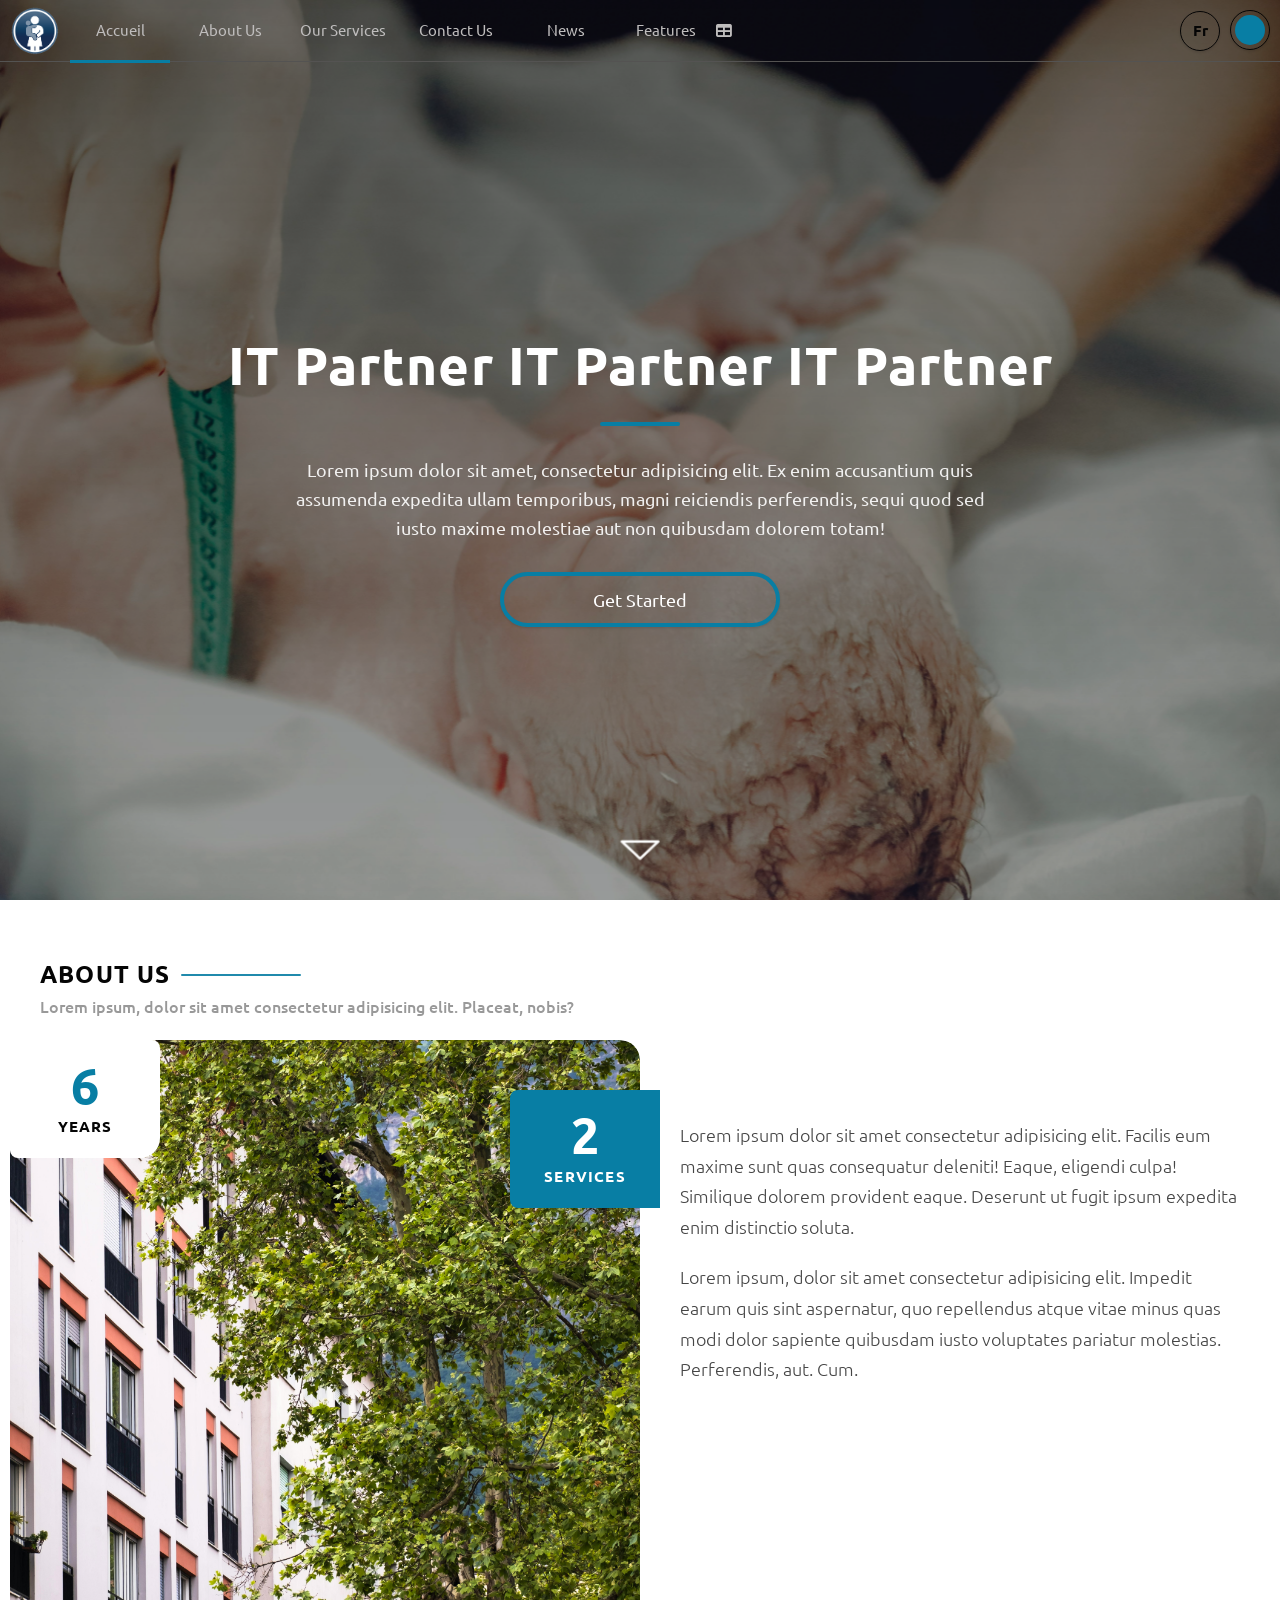
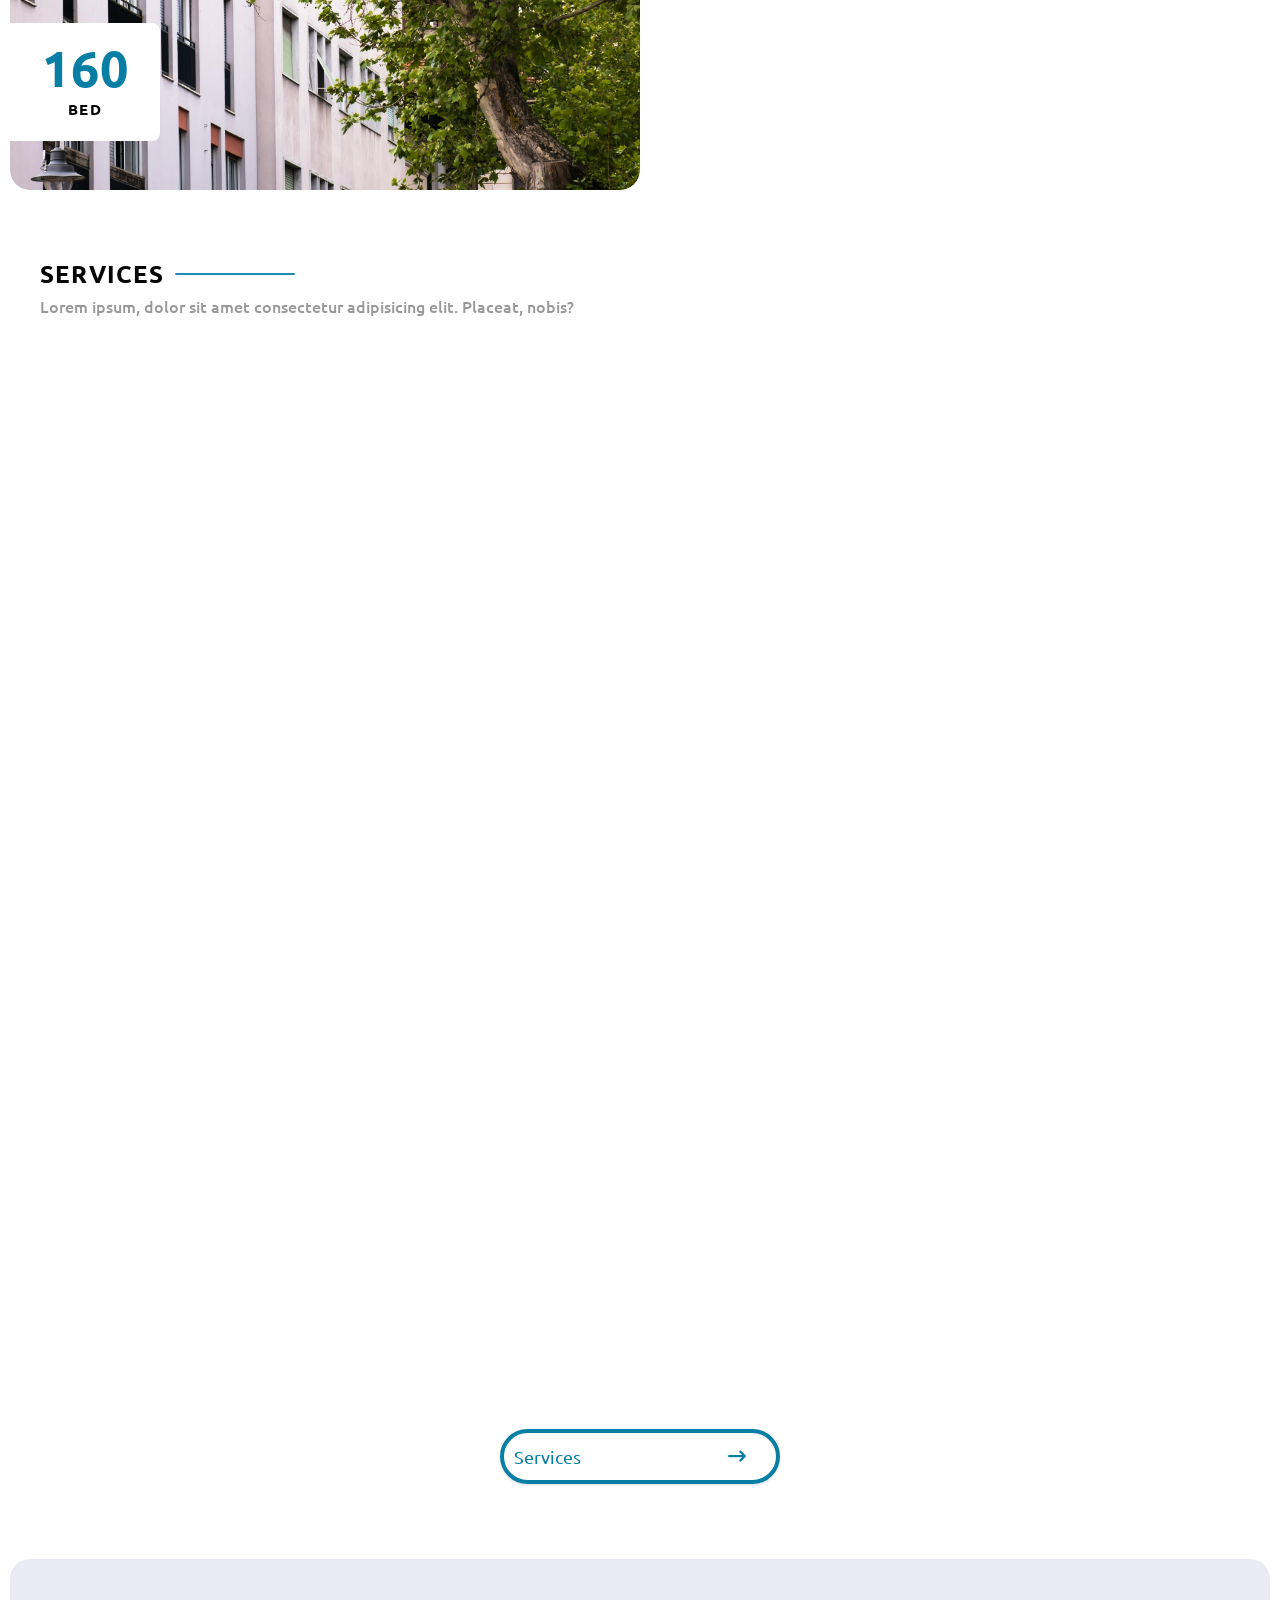
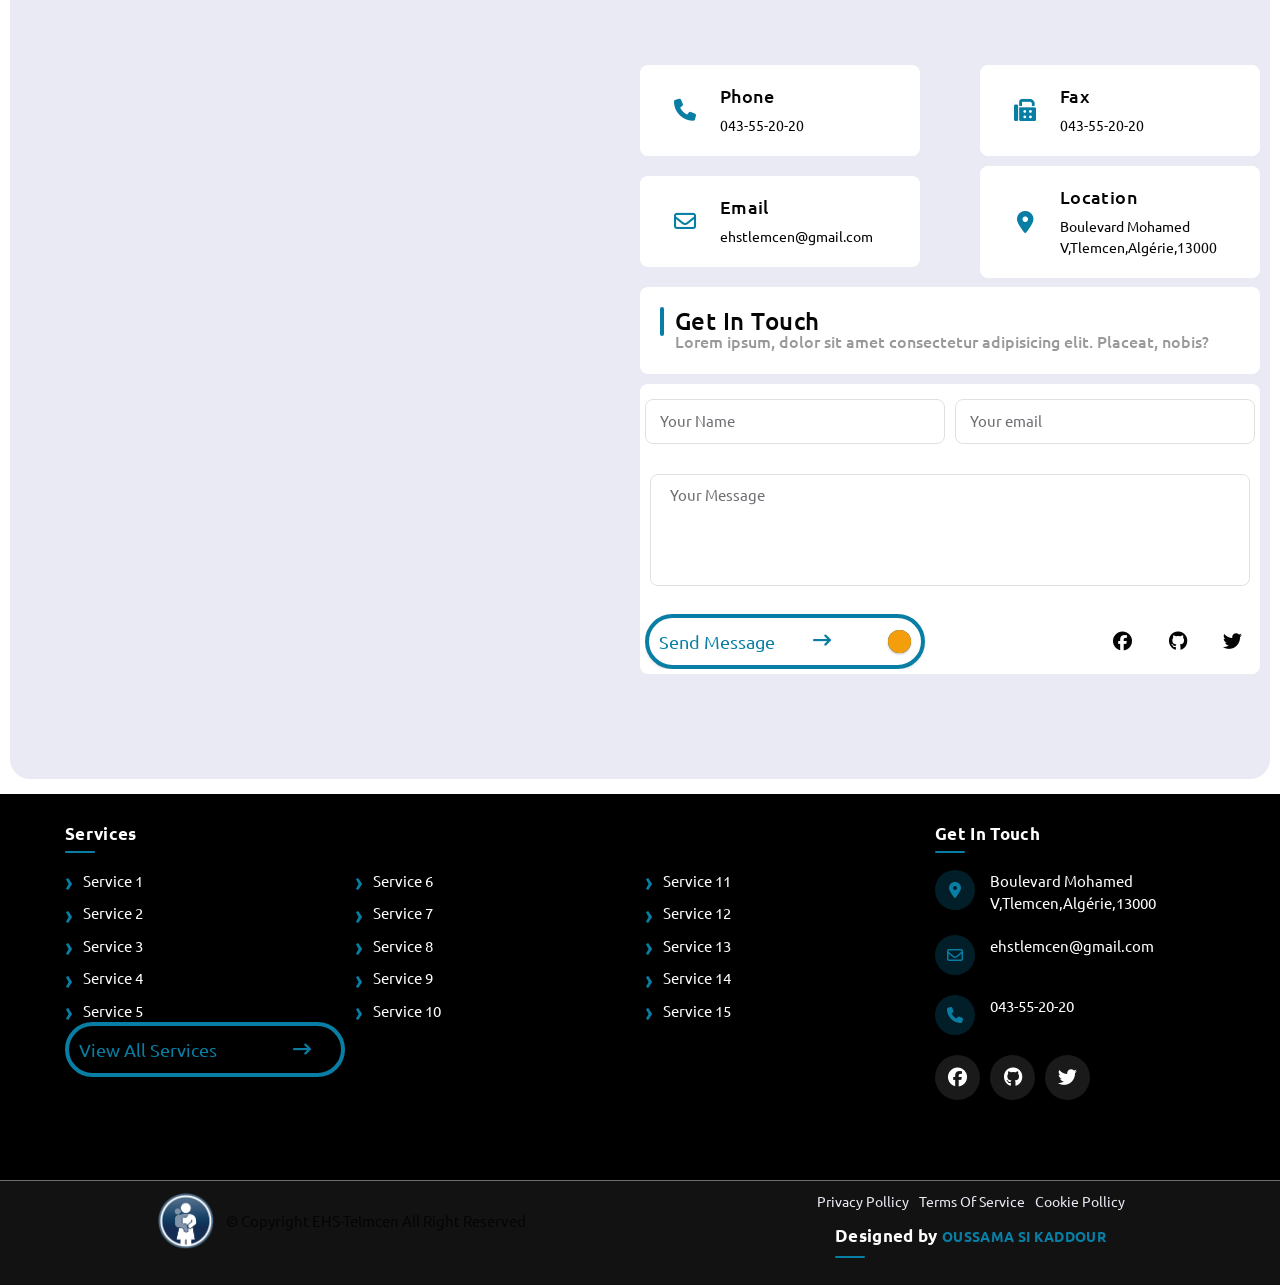
==== commit bd73a3fe: "commit commit" ====
--- a/index.html
+++ b/index.html
@@ -14,8 +14,8 @@
     <title>DashboardUi</title>
 
     <link rel="icon" type="image/icon" href="assets/images/logo.ico" />
-    <script type="module" crossorigin src="assets/main-06e8edaf.js"></script>
-    <link rel="stylesheet" href="assets/main-7b2ab8cd.css">
+    <script type="module" crossorigin src="assets/main-6b82adbd.js"></script>
+    <link rel="stylesheet" href="assets/main-6779dfe5.css">
   </head>
   <body>
     <header class="header">
--- a/assets/main-6779dfe5.css
+++ b/assets/main-6779dfe5.css
@@ -0,0 +1 @@
+@charset "UTF-8";@import"https://fonts.googleapis.com/css2?family=Ubuntu:wght@400;500;700&display=swap";:root{--clr-primary: #087EA4;--clr-secondary: #6366f1;--clr-danger: #dc2626;--clr-success: #22c55e;--clr-warning: #f59e0b;--clr-info: #3b82f6;--clr-accent: #ec4899;--clr-neutral: #9ca3af;--clr-bg-light: #E9EAF4;--clr-bg: #CED0D4;--clr-bg-dark: #6D6F73;--clr-font: #050505;--clr-light: #ffffff;--clr-dark: #000000;--clr-surface-0: var(--clr-bg-light);--clr-surface-1: #f6f7fb;--clr-surface-2: #ffffff;--clr-border: rgba(0, 0, 0, .12);--clr-muted: rgba(5, 5, 5, .65);--clr-muted-2: rgba(5, 5, 5, .45);--clr-primary-light: #1aa3c8;--clr-primary-dark: #065f7b;--clr-secondary-light: #818cf8;--clr-secondary-dark: #4338ca;--clr-danger-light: #f87171;--clr-danger-dark: #b91c1c;--clr-success-light: #4ade80;--clr-success-dark: #16a34a;--clr-warning-light: #fbbf24;--clr-warning-dark: #b45309;--clr-info-light: #60a5fa;--clr-info-dark: #1d4ed8;--clr-accent-light: #f472b6;--clr-accent-dark: #be185d;--clr-neutral-light: #d1d5db;--clr-neutral-dark: #4b5563;--gradient-primary: linear-gradient(135deg, var(--clr-primary), #0ea5e9);--gradient-secondary: linear-gradient(135deg, var(--clr-secondary), #4338ca);--gradient-success: linear-gradient(135deg, var(--clr-success), #16a34a);--gradient-danger: linear-gradient(135deg, var(--clr-danger), #b91c1c);--ff: "Ubuntu", sans-serif;--fs-base: 1.5rem;--lh: 1.5;--fs-xs: 1rem;--fs-sm: 1.25rem;--fs-md: 1.5rem;--fs-lg: 1.725rem;--fs-xl: 1.95rem;--fs-2xl: 2.25rem;--fs-3xl: 2.55rem;--fw-regular: 400;--fw-medium: 500;--fw-bold: 700;--space-0: 0;--space-1: .25rem;--space-2: .5rem;--space-3: .75rem;--space-4: 1rem;--space-5: 1.25rem;--space-6: 1.5rem;--space-7: 1.75rem;--space-8: 2rem;--space-9: 2.5rem;--space-10: 3rem;--container-max: 115.2rem;--gutter: var(--space-4);--br-xs: .25rem;--br-sm: .5rem;--br: .8rem;--br-lg: 1rem;--br-pill: 999rem;--border-width: .1rem;--border: var(--border-width) solid var(--clr-border);--shadow-sm: 0 .125rem .25rem rgba(0, 0, 0, .12);--shadow: rgba(0, 0, 0, .19) 0rem 1rem 2rem, rgba(0, 0, 0, .23) 0rem .6rem .6rem;--shadow-lg: 0 1rem 2rem rgba(0, 0, 0, .18);--ease: cubic-bezier(.2, .8, .2, 1);--dur-fast: .12s;--dur-base: .2s;--focus-ring: 0 0 0 .25rem rgba(8, 126, 164, .25);--btn-padding-y: .6rem;--btn-padding-x: 1rem;--input-padding-y: .6rem;--input-padding-x: .9rem;--z-dropdown: 1000;--z-modal: 1050;--z-toast: 1100}html{box-sizing:border-box;font-size:62.5%;scroll-behavior:smooth;overflow-y:auto;overflow-x:hidden}html:focus-within{scroll-behavior:smooth}*,*:before,*:after{box-sizing:inherit;margin:0;padding:0;font:inherit}::selection{background-color:var(--clr-bg-dark);color:var(--clr-light)}::-webkit-scrollbar{height:10px;width:10px}::-webkit-scrollbar-track{background:var(--clr-bg-light);border-radius:4px}::-webkit-scrollbar-thumb{background:var(--clr-bg);border-radius:4px}::-webkit-scrollbar-thumb:hover{background:var(--clr-bg-dark)}body{min-height:100vh;font-family:var(--ff);font-size:var(--fs-base);line-height:var(--lh);color:var(--clr-font);background-color:var(--clr-light);text-rendering:optimizeLegibility}.sr-only{position:absolute;width:1px;height:1px;padding:0;margin:-1px;overflow:hidden;clip:rect(0,0,0,0);border:0;z-index:-1}button,a,input,select,textarea,.card,.button,.badge,.alert,.navbar{transition:background-color var(--dur-base, .2s) var(--ease, ease),color var(--dur-base, .2s) var(--ease, ease),border-color var(--dur-base, .2s) var(--ease, ease),box-shadow var(--dur-base, .2s) var(--ease, ease),fill var(--dur-base, .2s) var(--ease, ease)}.no-theme-transition *{transition:none!important}@media (prefers-reduced-motion: reduce){button,a,input,select,textarea,.card,.button,.badge,.alert,.navbar{transition:none!important}}h1{font-family:var(--ff);font-weight:var(--fw-bold, 700);line-height:1.2;color:var(--clr-font);letter-spacing:.02em;font-size:var(--fs-h1)}@media (min-width: 36em){h1{font-size:2.4rem}}h2{font-family:var(--ff);font-weight:var(--fw-bold, 700);line-height:1.2;color:var(--clr-font);letter-spacing:.02em;font-size:var(--fs-h2)}@media (min-width: 36em){h2{font-size:2.1rem}}h3{font-family:var(--ff);font-weight:var(--fw-bold, 700);line-height:1.2;color:var(--clr-font);letter-spacing:.02em;font-size:var(--fs-h3)}@media (min-width: 36em){h3{font-size:1.9rem}}h4{font-family:var(--ff);font-weight:var(--fw-bold, 700);line-height:1.2;color:var(--clr-font);letter-spacing:.02em;font-size:var(--fs-h4, 1.8rem)}@media (min-width: 36em){h4{font-size:1.7rem}}h5{font-family:var(--ff);font-weight:var(--fw-bold, 700);line-height:1.2;color:var(--clr-font);letter-spacing:.02em;font-size:var(--fs-h5, 1.6rem)}@media (min-width: 36em){h5{font-size:1.5rem}}h6{font-family:var(--ff);font-weight:var(--fw-bold, 700);line-height:1.2;color:var(--clr-font);letter-spacing:.02em;font-size:var(--fs-h6, 1.4rem)}@media (min-width: 36em){h6{font-size:1.35rem}}p{font-size:var(--fs-base, 1rem);line-height:var(--lh);color:var(--clr-font)}.text-uppercase{text-transform:uppercase}html.rtl{direction:rtl}html.rtl code,html.rtl .combobox__group,html.rtl .pagination__links{direction:ltr}html.rtl .table{direction:rtl}html.rtl .table__container{direction:ltr}html.rtl .table__container>div{direction:rtl}html.rtl .table__filters__btn--reset{margin-left:unset;margin-right:auto}html.rtl .table thead{left:unset;right:0}html.rtl .table tr:last-of-type td:last-of-type{border-bottom-right-radius:unset;border-bottom-left-radius:.6rem}html.rtl .table tr th:first-child,html.rtl .table tr td:first-child{left:unset;right:0}html.rtl .table th,html.rtl .table td{text-align:right}html.rtl .form__container{direction:rtl}html.rtl .forms{direction:ltr}html.rtl .input__error{text-align:right}html.rtl .input__label{left:unset;right:1rem}html.rtl .input__span{right:unset;left:0}html.rtl .textarea__label{left:unset;right:1rem}html.rtl .nav--phone .nav__btn i{margin-left:unset;margin-right:auto}html.rtl .nav__btn .badge{right:unset;left:-1rem}html.rtl .nav .color__picker__menu{right:unset;left:1rem}html.rtl .nav .lang__menu{left:0}html.rtl .nav__items:nth-of-type(1){margin-right:unset;margin-left:auto}html.rtl .nav__items:nth-of-type(1) .nav__items--sub{right:0;left:unset}html.rtl .nav__items--sub{right:unset;left:0}html.rtl .footer>p{margin-left:unset;margin-right:auto}html.rtl .section h2:after{left:unset;right:0}html.rtl .nav--phone .nav__link{flex-direction:row-reverse}html.rtl .heading__title:after{left:unset;right:0}html.rtl .button--action{flex-direction:row-reverse}html.rtl .service__card,html.rtl .service__details,html.rtl .contact__us__card{direction:ltr}html.rtl .contact__us__instruction{direction:rtl}html.rtl .contact__us__instruction h3{padding-left:unset;padding-right:1.5rem}html.rtl .contact__us__instruction h3:before{left:unset;right:0}html.rtl .contact__us__instruction p{padding-left:unset;padding-right:1.5rem}html.rtl .footer h4:after{left:unset;right:0}html.rtl .footer__links a:hover{transform:translate(-.3rem)}html.rtl .footer__links a span{margin-right:unset;margin-left:1rem}html.rtl .footer__coordinate__icon{margin-right:unset;margin-left:1.5rem}html.emerald{--clr-primary: #10b981;--clr-primary-light: #34d399;--clr-primary-dark: #047857}html.gold{--clr-primary: #d4af37;--clr-primary-light: #f1d77a;--clr-primary-dark: #8a6b12}html.lime{--clr-primary: #84cc16;--clr-primary-light: #a3e635;--clr-primary-dark: #3f6212}html.ocean{--clr-primary: #087EA4;--clr-primary-light: #1aa3c8;--clr-primary-dark: #065f7b}html.rose{--clr-primary: #e11d48;--clr-primary-light: #fb7185;--clr-primary-dark: #9f1239}html.sky{--clr-primary: #0ea5e9;--clr-primary-light: #38bdf8;--clr-primary-dark: #0369a1}html.slate{--clr-primary: #334155;--clr-primary-light: #64748b;--clr-primary-dark: #0f172a}html.sunset{--clr-primary: #f97316;--clr-primary-light: #fb923c;--clr-primary-dark: #c2410c}html.violet{--clr-primary: #7c3aed;--clr-primary-light: #a78bfa;--clr-primary-dark: #5b21b6}:root{--anim-ease: var(--ease, cubic-bezier(.4, 0, .2, 1));--anim-fast: var(--dur-fast, .12s);--anim-base: var(--dur-base, .2s);--anim-slow: .5s}@keyframes fadeIn{0%{opacity:0}to{opacity:1}}@keyframes fadeUp{0%{opacity:0;transform:translateY(2rem)}to{opacity:1;transform:translateY(0)}}@keyframes fadeSlideLeft{0%{opacity:0;transform:translate(-3rem)}to{opacity:1;transform:translate(0)}}@keyframes fadeSlideRight{0%{opacity:0;transform:translate(3rem)}to{opacity:1;transform:translate(0)}}@keyframes heroReveal{0%{opacity:0;transform:translateY(3rem)}to{opacity:1;transform:translateY(0)}}@keyframes arrowFloat{0%{transform:translate(-50%)}50%{transform:translate(-50%,1rem)}to{transform:translate(-50%)}}@keyframes arrowPulse{0%{transform:translate(0)}50%{transform:translate(.6rem)}to{transform:translate(0)}}@keyframes scrollX{to{transform:translate(calc(-50% - .5rem))}}@keyframes scaleInCenter{0%{transform:translate(-50%,-50%) scale(1.06);opacity:0}to{transform:translate(-50%,-50%) scale(1);opacity:1}}@keyframes bgSlide{0%{transform:translate(-25%)}to{transform:translate(25%)}}@keyframes slideInLeft{0%{opacity:0;transform:translate(-100%)}to{opacity:1;transform:translate(0)}}@keyframes slideInRight{0%{opacity:0;transform:translate(100%)}to{opacity:1;transform:translate(0)}}@keyframes slideFromBottom{0%{opacity:0;transform:translateY(100%)}to{opacity:1;transform:translateY(0)}}@keyframes animateButtonIcon{0%,to{transform:translate(0)}50%{transform:translate(100%)}}@media (prefers-reduced-motion: reduce){*{animation-duration:.001ms!important;animation-iteration-count:1!important;transition-duration:.001ms!important;scroll-behavior:auto!important}}@keyframes animateLoadingCircle{0%{transform:scale(1)}50%{transform:scale(0);transform-origin:left}50.01%{transform:scale(0);transform-origin:right}to{transform:scale(1);transform-origin:right}}@keyframes loading{0%{transform:rotate(0)}to{transform:rotate(360deg)}}.badge{display:inline-flex;align-items:center;justify-content:center;padding:.15rem .75rem;border:.1rem solid var(--clr-success-dark);border-radius:.2rem;background-color:var(--clr-success);font-size:1.3rem;font-weight:var(--fw-bold, 700);color:var(--clr-dark);line-height:1;white-space:nowrap}.badge--danger{border-color:var(--clr-danger-dark);background-color:var(--clr-danger);color:var(--clr-light)}.badge--warning{border-color:var(--clr-warning-dark);background-color:var(--clr-warning);color:var(--clr-dark)}.button{position:relative;display:inline-flex;align-items:center;justify-content:space-between;gap:var(--space-4, 1rem);padding:var(--space-4, 1rem);font-size:var(--fs);line-height:var(--lh);border:var(--border);border-radius:var(--br);max-width:fit-content;max-height:fit-content;color:var(--button-color);background-color:var(--button-bg);border-color:var(--button-border);cursor:pointer;transition:background-color var(--dur-base, .2s) var(--ease, ease),border-color var(--dur-base, .2s) var(--ease, ease),color var(--dur-base, .2s) var(--ease, ease),transform var(--dur-fast, .12s) var(--ease, ease),box-shadow var(--dur-base, .2s) var(--ease, ease);box-shadow:var(--shadow-sm, rgba(27, 31, 35, .08) 0 .1rem 0)}.button:hover{background-color:var(--clr-bg-light);border-color:var(--clr-bg)}.button:active{transform:translateY(1px)}.button:focus-visible{outline:none;box-shadow:var(--focus-ring, 0 0 0 .25rem rgba(8, 126, 164, .25))}.button:focus:not(:focus-visible){box-shadow:var(--shadow-sm, rgba(27, 31, 35, .08) 0 .1rem 0)}.button:disabled,.button[aria-disabled=true]{opacity:.6;cursor:not-allowed;pointer-events:none}.button--primary{background-color:var(--clr-primary);border-color:var(--clr-primary-dark);color:var(--clr-light)}.button--primary:hover{background-color:var(--clr-primary-dark);border-color:var(--clr-primary)}.button--secondary{background-color:var(--clr-secondary);border-color:var(--clr-secondary-dark);color:var(--clr-light)}.button--secondary:hover{background-color:var(--clr-secondary-dark);border-color:var(--clr-secondary)}.button--success{background-color:var(--clr-success);border-color:var(--clr-success-dark);color:var(--clr-light)}.button--success:hover{background-color:var(--clr-success-dark);border-color:var(--clr-success)}.button--danger{background-color:var(--clr-danger);border-color:var(--clr-danger-dark);color:var(--clr-light)}.button--danger:hover{background-color:var(--clr-danger-dark);border-color:var(--clr-danger)}.button--info{background-color:var(--clr-info);border-color:var(--clr-info-dark);color:var(--clr-light)}.button--info:hover{background-color:var(--clr-info-dark);border-color:var(--clr-info)}.button--accent{background-color:var(--clr-accent);border-color:var(--clr-accent-dark);color:var(--clr-light)}.button--accent:hover{background-color:var(--clr-accent-dark);border-color:var(--clr-accent)}.button--warning{background-color:var(--clr-warning);border-color:var(--clr-warning-dark);color:var(--clr-dark)}.button--warning:hover{background-color:var(--clr-warning-dark);border-color:var(--clr-warning);color:var(--clr-light)}.button--neutral{background-color:var(--clr-neutral);border-color:var(--clr-neutral-dark);color:var(--clr-dark)}.button--neutral:hover{background-color:var(--clr-neutral-dark);border-color:var(--clr-neutral);color:var(--clr-light)}.button.w-full{max-width:unset;width:100%}.button.rounded{border-radius:50%;width:4rem;height:4rem;min-width:4rem;min-height:4rem;padding:0;justify-content:center}.button.rounded a{width:100%;height:100%;display:flex;justify-content:center;align-items:center}.button a{color:inherit}.button--action{position:relative;min-width:28rem;border:.4rem solid var(--clr-primary);background:transparent;-webkit-backdrop-filter:blur(1rem);backdrop-filter:blur(1rem);color:var(--clr-light);border-radius:8rem;cursor:pointer;overflow:hidden;font-size:1.8rem;display:flex;align-items:center;justify-content:center}.button--action:hover{background-color:transparent;border-color:var(--clr-primary)}.button--action:hover:after{transform:scaleX(1)}.button--action:after{content:"";position:absolute;top:0;right:0;bottom:0;left:0;background-color:var(--clr-primary);border-radius:8rem;z-index:-1;transform-origin:left;transform:scaleX(0);transition:transform var(--dur-base, .3s) var(--ease, ease)}a.button{text-decoration:none}input[type=checkbox]{position:absolute;opacity:0;width:1px;height:1px;overflow:hidden;clip:rect(0,0,0,0);white-space:nowrap}input[type=checkbox]+label{display:inline-flex;cursor:pointer;padding:var(--space-2, .5rem);align-items:center;gap:var(--space-4, 1rem);font-size:var(--fs);white-space:nowrap}input[type=checkbox]+label:before{content:"✔";border:var(--border);border-radius:var(--br);display:inline-flex;justify-content:center;align-items:center;width:3rem;height:3rem;color:transparent;transition:background-color var(--dur-base, .2s) var(--ease, ease),border-color var(--dur-base, .2s) var(--ease, ease),color var(--dur-base, .2s) var(--ease, ease),transform var(--dur-base, .2s) var(--ease, ease)}@media (min-width: 36em){input[type=checkbox]+label:before{width:2.8rem;height:2.8rem}}@media (min-width: 48em){input[type=checkbox]+label:before{width:2.5rem;height:2.5rem}}input[type=checkbox]+label:active:before{transform:scale(.92)}input[type=checkbox]:checked+label:before{background-color:var(--clr-primary);color:var(--clr-light);border-color:var(--clr-primary-dark)}input[type=checkbox]:focus-visible+label:before{box-shadow:var(--focus-ring, 0 0 0 .25rem rgba(8, 126, 164, .25))}input[type=checkbox]:disabled+label{cursor:not-allowed;opacity:.7}input[type=checkbox]:disabled+label:before{transform:none}input[type=checkbox]:checked:disabled+label:before{background-color:var(--clr-primary-light);border-color:var(--clr-primary-light);color:var(--clr-light)}@media (prefers-reduced-motion: reduce){input[type=checkbox]+label:before{transition:none!important}}.file__input__item{display:flex;margin-top:var(--space-4, 1rem);flex-direction:column;height:fit-content;align-items:center}.file__input__item.show-uri .button{border-bottom-right-radius:0;border-bottom-left-radius:0}.file__input__item.show-uri>.file__input__uri{display:flex}.file__input__group{position:relative;overflow:hidden;display:flex;align-items:center}.file__input__group input[type=file]{font-size:10rem;position:absolute;top:0;right:0;bottom:0;left:0;opacity:0;cursor:pointer}.file__input__group input[type=file]:focus-visible+.button{box-shadow:var(--focus-ring, 0 0 0 .25rem rgba(8, 126, 164, .25))}.file__input__group>.button{max-width:28rem;max-height:44.5px;width:28rem;height:44.5px}.file__input__group.icon_only>.button{width:auto;height:auto;max-width:none;max-height:none}.file__input__uri{display:none;align-items:center;padding:var(--space-2, .5rem);height:44.5px;width:28rem;font-size:1.2rem;background-color:var(--clr-bg-light);border:var(--border);border-radius:var(--br);border-top-left-radius:0;border-top-right-radius:0;white-space:nowrap;overflow:hidden;text-overflow:ellipsis}@media (prefers-reduced-motion: reduce){.file__input__group input[type=file]:focus-visible+.button{box-shadow:none!important}}.image__input__group{display:flex;justify-content:center;align-items:center;width:20rem;height:20rem;max-width:20rem;max-height:20rem;cursor:pointer;position:relative}.image__input__group input[type=file]{font-size:10rem;position:absolute;top:0;right:0;bottom:0;left:0;opacity:0;cursor:pointer}.image__input__group input[type=file]:focus-visible+.button{box-shadow:var(--focus-ring, 0 0 0 .25rem rgba(8, 126, 164, .25))}.image__input__group .button{position:relative;width:100%;height:100%;border:.3rem dashed var(--clr-primary);border-radius:2rem;display:flex;justify-content:center;align-items:center;transition:border-color var(--dur-base, .2s) var(--ease, ease),transform var(--dur-base, .2s) var(--ease, ease),box-shadow var(--dur-base, .2s) var(--ease, ease)}.image__input__group:hover .button{border-color:var(--clr-primary-dark);transform:scale(.99)}.image__input__group.profile-image{align-self:center}.image__input__group.profile-image .button{border-style:solid;border-width:.3rem;border-radius:50%;padding:0}.image__input__group.profile-image .image__input__placeholder{padding:0;border-radius:50%;object-fit:cover;width:100%;height:100%}.image__input__group.profile-image .image__input__button{top:-2rem;right:-1.5rem}.image__input__placeholder{padding:.5rem;width:98%;height:98%;object-fit:contain}.image__input__button{position:absolute;top:-3rem;right:-3rem;width:7rem;height:7rem;padding:1rem;object-fit:contain}@media (prefers-reduced-motion: reduce){.image__input__group .button{transition:none!important}}a:not([class]){color:var(--clr-primary);text-decoration:none!important;transition:color var(--dur-base, .2s) var(--ease, ease),text-decoration-color var(--dur-base, .2s) var(--ease, ease)}a:not([class]):hover,a:not([class]):focus{color:var(--clr-primary-dark);text-decoration:underline;text-decoration-thickness:.12em;text-underline-offset:.18em}a:not([class]):focus-visible{outline:none;box-shadow:var(--focus-ring, 0 0 0 .25rem rgba(8, 126, 164, .25));border-radius:.2rem}.input{font-family:inherit;width:100%;border:var(--border);border-radius:var(--br);outline:0;line-height:var(--lh);font-size:var(--fs);color:var(--clr-bg-dark);padding:1rem 3rem 1rem 1rem;background-color:transparent;-webkit-appearance:none;-moz-appearance:none;appearance:none;transition:border-color .2s}.input__item{display:flex;height:fit-content;flex-direction:column;align-items:flex-start;justify-content:center;margin-top:1rem;width:28rem}@media (min-width: 48em){.input__item{width:30rem}}.input__group{position:relative;width:28rem}@media (min-width: 48em){.input__group{width:30rem}}.input__label{position:absolute;top:50%;left:1rem;transform:translateY(-150%) scale(.9);display:block;transition:all .2s ease-in-out;background-color:var(--clr-light);padding:0 .5rem;font-size:var(--fs);color:var(--clr-primary)}.input__span{position:absolute;top:50%;right:0;transform:translateY(-50%);font-size:var(--fs);width:3rem;height:3rem;display:flex;align-items:center;justify-content:center;transition:all .2s ease-in-out;color:var(--clr-bg-dark);cursor:pointer}.input__error{font-size:1.3rem;color:var(--clr-danger);text-align:left;min-width:28rem;max-width:30rem;word-wrap:break-word;overflow-wrap:break-word}.input::placeholder{color:transparent}.input:placeholder-shown~.input__label{transform:translateY(-50%) scale(1);color:var(--clr-bg-dark)}.input:focus{background-color:transparent!important;outline:none}.input:focus,.input[aria-expanded=true]{border-color:var(--clr-primary)}.input:focus~.input__label,.input[aria-expanded=true]~.input__label{display:block;transform:translateY(-150%) scale(.9);color:var(--clr-primary);transition:.2s}.input:focus~.input__span,.input[aria-expanded=true]~.input__span{color:var(--clr-primary)}.input:required,.input:invalid{box-shadow:none}.input:-webkit-autofill,.input:-webkit-autofill:hover,.input:-webkit-autofill:focus,.input:-webkit-autofill:active{-webkit-text-fill-color:var(--clr-bg-dark);box-shadow:0 0 0 1000px transparent inset!important;transition:background-color 9999s ease-out 0s}.input:focus-visible{outline:none}ul,ol{list-style:none;margin:0;padding:0;font-size:var(--fs-list, 1.5rem);line-height:var(--lh, 1.5)}ul[role=list],ol[role=list]{list-style:none;margin:0;padding:0}progress[value]{appearance:none;-webkit-appearance:none;-moz-appearance:none;width:20rem;height:2rem;margin:0 1rem;border:.1rem solid var(--clr-bg);border-radius:var(--br);background:var(--clr-bg-light);box-shadow:var(--shadow, var(--div-shadow));overflow:hidden}progress[value]::-webkit-progress-bar{border-radius:var(--br);background:var(--clr-bg-light)}progress[value]::-webkit-progress-value{border-radius:var(--br);background:var(--clr-primary);transition:width var(--dur-base, .2s) var(--ease, ease)}progress[value]::-moz-progress-bar{border-radius:var(--br);background:var(--clr-primary);transition:width var(--dur-base, .2s) var(--ease, ease)}@media (prefers-reduced-motion: reduce){progress[value]::-webkit-progress-value,progress[value]::-moz-progress-bar{transition:none!important}}input[type=radio]{position:absolute;opacity:0;width:1px;height:1px;overflow:hidden;clip:rect(0,0,0,0);white-space:nowrap}input[type=radio]+label{display:inline-flex;align-items:center;cursor:pointer;padding:var(--space-2, .5rem);gap:var(--space-4, 1rem);font-size:var(--fs);white-space:nowrap}input[type=radio]+label:before{content:"✔";border:var(--border);border-radius:50%;display:inline-flex;justify-content:center;align-items:center;width:3rem;height:3rem;padding:.5rem;color:transparent;transition:background-color var(--dur-base, .2s) var(--ease, ease),border-color var(--dur-base, .2s) var(--ease, ease),color var(--dur-base, .2s) var(--ease, ease),transform var(--dur-base, .2s) var(--ease, ease)}@media (min-width: 36em){input[type=radio]+label:before{width:2.8rem;height:2.8rem}}@media (min-width: 48em){input[type=radio]+label:before{width:2.5rem;height:2.5rem}}input[type=radio]+label:active:before{transform:scale(.92)}input[type=radio]:checked+label:before{background-color:var(--clr-primary);color:var(--clr-light);border-color:var(--clr-primary-dark)}input[type=radio]:focus-visible+label:before{box-shadow:var(--focus-ring, 0 0 0 .25rem rgba(8, 126, 164, .25))}input[type=radio]:disabled+label{cursor:not-allowed;opacity:.7}input[type=radio]:disabled+label:before{transform:none}input[type=radio]:checked:disabled+label:before{background-color:var(--clr-primary-light);border-color:var(--clr-primary-light);color:var(--clr-light)}@media (prefers-reduced-motion: reduce){input[type=radio]+label:before{transition:none!important}}.select{position:relative;background-color:var(--clr-light);border-radius:var(--br);max-height:5rem;transition:background-color var(--dur-base, .2s) var(--ease, ease)}.select,.select *{margin:0;padding:0;position:relative}.select select{font-size:var(--fs);font-weight:400;max-width:100%;min-width:10rem;color:var(--clr-font);height:44.5px;padding:.8rem 2.8rem .8rem 1.6rem;border:var(--border);border-radius:var(--br);background-color:transparent;-webkit-appearance:none;-moz-appearance:none;appearance:none;outline:none;width:28rem;transition:border-color var(--dur-base, .2s) var(--ease, ease),box-shadow var(--dur-base, .2s) var(--ease, ease),background-color var(--dur-base, .2s) var(--ease, ease)}@media (min-width: 48em){.select select{width:30rem}}.select select:hover{background-color:var(--clr-bg-light)}.select select:focus{background-color:transparent!important;outline:none}.select select:focus-visible{border-color:var(--clr-primary);box-shadow:var(--focus-ring, 0 0 0 .25rem rgba(8, 126, 164, .25))}.select select:active{box-shadow:none}.select select:-webkit-autofill,.select select:-webkit-autofill:hover,.select select:-webkit-autofill:focus,.select select:-webkit-autofill:active{-webkit-text-fill-color:var(--clr-font);box-shadow:0 0 0 1000px transparent inset!important;transition:background-color 9999s ease-out 0s}.select select:autofill{box-shadow:0 0 0 1000px transparent inset}.select:after{content:"";position:absolute;top:50%;inset-inline-end:.8rem;width:0;height:0;margin-top:-.2rem;border-top:.7rem solid var(--clr-primary);border-right:.7rem solid transparent;border-left:.7rem solid transparent;pointer-events:none}.select:hover{background-color:var(--clr-bg-light)}.select__input{margin-top:1rem;display:flex;font-size:var(--fs);flex-direction:column}@media (min-width: 48em){.select__input>.input__error{max-width:60rem}}.select__group{display:flex;gap:1rem;align-items:center;flex-direction:column}@media (min-width: 48em){.select__group{flex-direction:row}}@media (prefers-reduced-motion: reduce){.select,.select select{transition:none!important}}.textarea{font-family:inherit;width:100%;border:var(--border);border-radius:var(--br);resize:none;outline:none;font-size:var(--fs);color:var(--clr-font);padding:1rem;background-color:transparent;-webkit-appearance:none;-moz-appearance:none;appearance:none;transition:border-color var(--dur-base, .2s) var(--ease, ease)}.textarea::placeholder{color:transparent}.textarea:required,.textarea:invalid{box-shadow:none}.textarea:focus{background-color:transparent!important;border-color:var(--clr-primary)}.textarea:placeholder-shown~.textarea__label{transform:translateY(0) scale(1)}.textarea:focus~.textarea__label,.textarea:not(:placeholder-shown)~.textarea__label{transform:translateY(-100%) scale(.9);color:var(--clr-primary)}.textarea__group{position:relative;margin-top:1rem;width:28rem;height:12rem}@media (min-width: 48em){.textarea__group{width:40rem}}.textarea__label{position:absolute;top:1rem;left:1rem;display:block;transition:transform var(--dur-base, .2s) var(--ease, ease),color var(--dur-base, .2s) var(--ease, ease);background-color:var(--clr-light);padding:0 1rem;font-size:var(--fs);color:var(--clr-bg-dark);pointer-events:none}.textarea:-webkit-autofill,.textarea:-webkit-autofill:hover,.textarea:-webkit-autofill:focus,.textarea:-webkit-autofill:active{-webkit-text-fill-color:var(--clr-font);box-shadow:0 0 0 1000px transparent inset!important;transition:background-color 9999s ease-out 0s}.textarea:autofill{box-shadow:0 0 0 1000px transparent inset}@media (prefers-reduced-motion: reduce){.textarea,.textarea__label{transition:none!important}}.header{position:sticky;top:0;z-index:10;display:none}@media (min-width: 75em){.header{display:block}}.container{display:flex;flex-direction:column;justify-content:flex-start;min-height:100vh;background-color:transparent;width:100vw}.container--fit{width:min(100% - var(--gutter, 1.25rem) * 2,120rem)}@media (min-width: 48em){.container{padding:0}}.container__heading{display:flex;align-items:center;justify-content:center;padding:3rem;background-color:var(--clr-light);border-bottom:.1rem solid var(--clr-bg-light)}.container__heading .heading{display:flex;flex-direction:column;max-width:120rem;background-color:inherit;justify-content:center;gap:1rem}.container__heading .heading__title{position:relative;margin-top:3rem;margin-bottom:1rem;font-size:2.2rem;line-height:1.2}@media (min-width: 48em){.container__heading .heading__title{font-size:3.2rem}}.container__heading .heading__title:after{position:absolute;content:"";left:0;bottom:-.75rem;width:12rem;height:3px;display:inline-block;background:var(--clr-primary)}.container__heading .heading p{max-width:90ch;font-size:var(--fs);color:#000c;text-align:center}.container__heading .heading__top{background-color:rgba(var(--clr-bg-light),.4);padding:1rem;border-radius:var(--br);display:flex;justify-content:space-between;flex-direction:column}@media (min-width: 48em){.container__heading .heading__top{flex-direction:row}}.container__heading .heading__bottom{display:flex;justify-content:space-between;flex-direction:column}@media (min-width: 48em){.container__heading .heading__bottom{flex-direction:row}}.column,.row{display:flex;flex:1;gap:var(--space-4, 1rem)}.column,.row{flex-direction:column}@media (min-width: 48em){.row{flex-direction:row;justify-content:space-evenly}}.center{display:flex;justify-content:center;align-items:center}.self-h-center{margin-inline:auto}.self-v-center{margin-block:auto}@media (min-width: 75em){section{scroll-margin-top:6.2rem}}.section{padding:6rem 0;border-bottom:1px solid #e3e3e3;background-color:var(--clr-bg-light);width:100%;min-height:100vh;margin-inline:auto}.section__title{margin-inline:auto}@media (min-width: 75em){.section__title{min-width:120rem}}.section__title h2{font-size:2.4rem;font-weight:700;padding:0;margin:0;line-height:1.2;letter-spacing:.05em;text-transform:uppercase;position:relative;display:flex;align-items:center;gap:1rem}.section__title h2:after{content:"";flex:0 0 12rem;height:.2rem;border-radius:40rem;background:var(--clr-primary);opacity:.9}.section__title p{color:#0006;margin:.5rem 0 0;font-size:1.6rem;font-weight:500;line-height:1.6}.section table{min-width:fit-content}@media (prefers-reduced-motion: reduce){.section__title h2:after{transition:none!important}}.sidebar{position:fixed;top:5.6rem;left:0;width:27rem;background-color:var(--clr-light);z-index:5;height:calc(100vh - 5.6rem);border:var(--border);border-left:0;transform:translate(-110%);transition:transform .5s ease-in-out;box-shadow:var(--div-shadow)}.sidebar a,.sidebar a:focus,.sidebar a:hover{text-decoration:none}.sidebar.open{transform:translate(0)}.sidebar__items{display:flex;flex-direction:column;border-bottom:var(--border);gap:.5rem;padding:.5rem}.sidebar__toggle__btn{width:4rem;height:4rem;background-color:var(--clr-light);cursor:pointer;align-items:center;justify-content:center}.sidebar__toggle__btn:hover span{color:var(--clr-primary-dark)}.sidebar__toggle__btn span{color:var(--clr-primary);display:flex;align-items:center;justify-content:center;width:3rem;height:3rem;transform-origin:center;transform:rotate(0);transition:transform .6s ease-in-out;font-size:2.5rem}.sidebar__toggle__btn.clicked>span{transform:rotate(360deg)}.sidebar__toggle__btn--phone{position:fixed;display:flex;top:1rem;left:1rem;border-radius:50%;z-index:5;margin-left:1rem;box-shadow:var(--div-shadow)}@media (min-width: 48em){.sidebar__toggle__btn--phone{display:none}}.sidebar__item{display:flex;height:5rem;justify-content:space-between;align-items:center;font-size:var(--fs);cursor:pointer;border-radius:var(--br);color:var(--clr-font);transition:background-color .25s ease}.sidebar__item:hover{background-color:var(--clr-bg-light)}.sidebar__item:hover a{color:var(--clr-font)}.sidebar__item.active{background-color:var(--clr-primary);color:var(--clr-light)}.sidebar__item.active a{color:var(--clr-light)}.sidebar__item a{padding:0 1rem;height:100%;width:100%;display:flex;text-decoration:none;align-items:center;justify-content:space-between;color:inherit}.sidebar__item span:first-of-type{margin-left:auto;margin-right:1rem}.sidebar__item--dropdown{display:flex;flex-direction:column;height:unset;max-height:5rem;overflow:hidden;transition:max-height .5s ease-out}.sidebar__item--dropdown.clicked{border:var(--border);border-radius:var(--br);max-height:100vh}.sidebar__item--dropdown.clicked .caret{color:var(--clr-primary);transform:rotate(180deg) translateY(-3px)}.sidebar__item--dropdown .caret{transition:all .3s ease-in-out}.sidebar__btn--dropdown{min-height:5rem;display:flex;justify-content:space-between;align-items:center;width:100%;padding:0 1rem}.sidebar__items--sub{display:flex;flex-direction:column;width:100%;height:fit-content}.sidebar__items--sub li{position:relative;padding:.5rem 1rem;height:5rem;min-height:5rem;width:100%;display:flex;justify-content:space-between;align-items:center;border:var(--border)}.sidebar__items--sub li:not(:last-child){border-bottom:unset}.sidebar__items--sub li:not(:first-child){border-top:unset}.sidebar__items--sub li:before{position:absolute;inset:0 auto 0 0;content:"";width:1rem;background-color:var(--clr-primary);transform:scaleX(0);transform-origin:left;transition:transform .3s ease-in-out}.sidebar__items--sub li:hover,.sidebar__items--sub li.active{background-color:var(--clr-bg-light)}.sidebar__items--sub li:hover:before,.sidebar__items--sub li.active:before{transform:scaleX(1)}.sidebar__items--sub li a{width:100%;height:100%;display:flex;color:var(--clr-font);justify-content:space-around;align-items:center}.sidebar__items--sub li a:focus{text-decoration:none}.footer{width:100%;display:flex;flex-direction:column;align-items:center;background-color:var(--clr-dark, #050505)}.footer h4{color:var(--clr-light);font-size:1.7rem;font-weight:600;margin-bottom:2.5rem;position:relative}.footer h4:after{content:"";position:absolute;left:0;bottom:-.8rem;width:3rem;height:.2rem;background-color:var(--clr-primary);border-radius:.2rem}.footer a{text-decoration:none!important}.footer__top{background-color:inherit;display:flex;justify-content:space-between;gap:1rem;align-items:flex-start;padding:3rem;flex-direction:column}@media (min-width: 75em){.footer__top{flex-direction:row}}.footer__top__left,.footer__top__right{display:flex;flex-direction:column}.footer__links{display:flex;justify-content:space-between;gap:1rem;align-items:flex-start;flex-direction:column}@media (min-width: 48em){.footer__links{flex-direction:row;flex-wrap:wrap}}.footer__links a{color:var(--clr-light);display:flex;align-items:center;font-size:1.5rem;width:28rem;transition:transform var(--dur-base, .2s) var(--ease, ease),color var(--dur-base, .2s) var(--ease, ease)}.footer__links a:hover{transform:translate(.3rem)}.footer__links a span{margin-right:1rem;font-size:2.5rem;font-weight:500;line-height:2rem;color:var(--clr-primary)}.footer__links a:focus-visible{outline:none;box-shadow:var(--focus-ring, 0 0 0 .25rem rgba(8, 126, 164, .25));border-radius:.2rem}.footer__coordinate{display:flex;align-items:flex-start;margin-bottom:2rem;width:28rem}.footer__coordinate p{font-size:var(--fs);color:var(--clr-light);line-height:1.5}.footer__coordinate__icon{width:4rem;height:4rem;background-color:color-mix(in srgb,var(--clr-primary) 25%,transparent);border-radius:50%;display:flex;align-items:center;justify-content:center;margin-right:1.5rem;flex-shrink:0}.footer__coordinate__icon i{color:var(--clr-primary);font-size:1.6rem}.footer__coordinates{display:flex;flex-direction:column}.footer__bottom{padding:1rem;width:100%;display:flex;justify-content:space-around;align-items:center;margin-top:5rem;background-color:var(--clr-footer-bottom, #121212);border-top:.1rem solid var(--clr-bg-dark);flex-direction:column}@media (min-width: 75em){.footer__bottom{flex-direction:row;align-items:flex-start}}.footer__bottom__right{display:flex;gap:1rem;align-items:center;color:var(--clr-bg-light)}.footer__bottom__right p{text-align:center}.footer__bottom__right>a{display:flex;width:6rem;height:6rem;border-radius:50%}.footer__bottom__right>a img{width:100%;height:100%;object-fit:contain}.footer__bottom__left{display:flex;flex-direction:column;gap:1rem}.footer__bottom__left h4{margin-inline:auto}.footer__bottom__left>.row{flex-direction:row}.footer__bottom__left a{font-size:1.4rem;color:var(--clr-bg-light);transition:color var(--dur-base, .2s) var(--ease, ease)}.footer__bottom__left a:hover{color:var(--clr-light)}.footer__bottom__left a:focus-visible{outline:none;box-shadow:var(--focus-ring, 0 0 0 .25rem rgba(8, 126, 164, .25));border-radius:.2rem}.footer__bottom__left h4 a{color:var(--clr-primary);text-transform:uppercase;line-height:2}.footer .button--action{display:flex;align-items:center;justify-content:space-between;color:var(--clr-primary);transition:color var(--dur-base, .2s) var(--ease, ease)}.footer .button--action:hover{color:var(--clr-light)}.footer .button--action:hover i{color:var(--clr-light);transform:translate(.5rem)}.footer .button--action i{font-size:1.8rem;margin-right:2rem;color:var(--clr-primary);animation:arrowPulse 1.2s ease-in-out infinite;transition:transform var(--dur-base, .2s) var(--ease, ease),color var(--dur-base, .2s) var(--ease, ease);will-change:transform}.socials{display:flex;justify-content:center;align-items:center;gap:1rem;max-width:fit-content}.socials>li{width:4.5rem;height:4.5rem;display:flex;justify-content:center;align-items:center;border-radius:50%;transform:translateY(0);background-color:#ffffff1a;transition:transform var(--dur-base, .2s) var(--ease, ease),background-color var(--dur-base, .2s) var(--ease, ease);cursor:pointer}.socials>li>a{display:flex;width:100%;height:100%;justify-content:center;align-items:center;text-decoration:none;color:var(--clr-light)}.socials>li>a i{width:1.9rem;height:1.9rem;display:flex;justify-content:center;align-items:center;font-size:1.9rem}.socials>li:hover{transform:translateY(-.2rem);background-color:var(--clr-primary)}.socials>li:hover a{color:var(--clr-light)}@media (prefers-reduced-motion: reduce){.footer .button--action i{animation:none!important}.footer__links a,.socials>li,.footer .button--action{transition:none!important}}.grid{--gap: 1.25rem;--cols: 2;--left: 50%;--divider: 10px;background-color:var(--clr-bg-light);border:var(--border);border-radius:var(--br);width:95%;min-width:0;margin-inline:auto;display:flex;flex-wrap:wrap;gap:var(--gap);align-items:center;flex-direction:column;box-shadow:4px 5px 11px -4px #000000bf inset;-webkit-box-shadow:4px 5px 11px -4px rgba(0,0,0,.75) inset;-moz-box-shadow:4px 5px 11px -4px rgba(0,0,0,.75) inset}@media (min-width: 48em){.grid{align-items:flex-start;flex-direction:row}}.grid:not(:has(.grid__divider)) .grid__slot{width:100%;min-width:0}@media (min-width: 48em){.grid:not(:has(.grid__divider)) .grid__slot{flex:0 0 calc((100% - var(--gap) * (var(--cols) - 1)) / var(--cols));max-width:calc((100% - var(--gap) * (var(--cols) - 1)) / var(--cols))}}.grid:has(.grid__divider){flex-wrap:nowrap;gap:0;align-items:stretch}@media (max-width: 48em){.grid:has(.grid__divider){flex-direction:column}}.grid:has(.grid__divider) .grid__slot:first-of-type{flex:0 0 var(--left);min-width:0}.grid:has(.grid__divider) .grid__divider{flex:0 0 var(--divider)}.grid:has(.grid__divider) .grid__slot:last-of-type{flex:1 1 auto;min-width:0}.grid__slot{min-width:0;width:100%;overflow-x:auto;overflow-y:visible;-webkit-overflow-scrolling:touch;scrollbar-gutter:auto;padding-bottom:.25rem}@media (min-width: 48em){.grid__slot{flex-direction:column;scrollbar-gutter:stable both-edges}}.grid__slot .table__container{min-width:0}.grid__slot .table{width:max-content;min-width:100%}.grid__divider{cursor:col-resize;-webkit-user-select:none;user-select:none;touch-action:none;position:relative;width:1.5rem;border:var(--border);border-top:unset;border-bottom:unset;background:var(--clr-light);box-shadow:var(--div-shadow)}@media (max-width: 48em){.grid__divider{display:none}}.grid.is-dragging{cursor:col-resize}.grid.is-dragging .grid__slot{pointer-events:none}.nav{height:6.2rem;display:flex;padding:0 1rem;justify-content:space-between;align-items:center;gap:1rem;background-color:#5c5c5c;border-bottom:.1rem solid #545352;transition:background-color var(--dur-base, .2s) var(--ease, ease),border-color var(--dur-base, .2s) var(--ease, ease),box-shadow var(--dur-base, .2s) var(--ease, ease)}.nav a,.nav a:focus,.nav a:hover{text-decoration:none!important}.nav.transparent{background-color:transparent;box-shadow:unset}.nav__logo{border-radius:50%;width:5rem;height:5rem;display:flex;align-items:center;justify-content:center}.nav__logo:focus-visible{outline:none;box-shadow:var(--focus-ring, 0 0 0 .25rem rgba(8, 126, 164, .25))}.nav__logo:focus:not(:focus-visible){box-shadow:none}.nav__logo img{width:100%;height:100%;object-fit:contain}.nav__addons{height:100%;display:flex;padding:0 1rem;justify-content:center;align-items:center;gap:.5rem}.nav__addons .menu__btn{transform:rotate(0);transition:transform var(--dur-base, .6s) var(--ease, ease)}.nav__addons .menu__btn.clicked{transform:rotate(360deg)}.nav__addons i{font-size:2rem}.nav__addons img{width:5.5rem;height:5.5rem;object-fit:contain;border-radius:50%}.nav__items{display:flex;gap:1rem}.nav__items:first-of-type{margin-right:auto}.nav__items:first-of-type .nav__items--sub{right:unset;left:0}.nav__items--sub{position:absolute;top:6.3rem;right:0;background-color:var(--clr-light);display:none;flex-direction:column;width:25rem;z-index:5;border-radius:var(--br);box-shadow:var(--div-shadow);max-height:30rem;overflow-y:auto;transform:translateY(.6rem);opacity:0;pointer-events:none;transition:transform var(--dur-base, .2s) var(--ease, ease),opacity var(--dur-base, .2s) var(--ease, ease)}.nav__items--sub li{padding:.5rem 1rem;height:5rem;min-height:5rem;width:100%;display:flex;justify-content:space-between;align-items:center}.nav__items--sub li:first-child{border-top-left-radius:var(--br);border-top-right-radius:var(--br)}.nav__items--sub li:last-child{border-bottom-left-radius:var(--br);border-bottom-right-radius:var(--br)}.nav__items--sub li:hover{background-color:var(--clr-bg-light)}.nav__items--sub li a{width:100%;height:100%;display:flex;color:var(--clr-font);justify-content:space-around;align-items:center}.nav__items--sub li a:focus-visible{outline:none;box-shadow:var(--focus-ring, 0 0 0 .25rem rgba(8, 126, 164, .25));border-radius:.4rem}.nav__items--sub li a:focus:not(:focus-visible){box-shadow:none}.nav__btn.clicked+.nav__items--sub{opacity:1;transform:translateY(0);pointer-events:auto}.nav__item{position:relative;display:flex;align-items:center;gap:2rem;height:6rem;min-width:10rem;font-size:var(--fs);color:#bfbdbd;cursor:pointer}.nav__item:after{content:"";position:absolute;left:0;bottom:-.2rem;width:100%;height:.3rem;background-color:var(--clr-primary);transform-origin:left;transform:scaleX(0);transition:transform var(--dur-base, .2s) var(--ease, ease)}.nav__item .badge{position:absolute;top:-.5rem;right:-1rem;border-radius:var(--br);z-index:1}.nav__item:hover:after,.nav__item:focus:after,.nav__item.active:after{transform:scaleX(1)}.nav__link{text-decoration:none;width:100%;height:100%;display:flex;padding:0 1rem;align-items:center;gap:2rem;justify-content:center;text-align:center;border-radius:var(--br);color:#bfbdbd}.nav__link:focus-visible{outline:none;box-shadow:var(--focus-ring, 0 0 0 .25rem rgba(8, 126, 164, .25))}.nav__link:focus:not(:focus-visible){box-shadow:none}.nav__btn{position:relative;display:inline-flex;cursor:pointer;outline:transparent;height:100%;padding:0 1rem;background-color:inherit;width:100%;align-items:center;font-size:var(--fs);gap:2rem;color:#bfbdbd}.nav__btn:after{content:"";position:absolute;left:0;bottom:-.2rem;width:100%;height:.3rem;background-color:var(--clr-primary);transform-origin:left;transform:scaleX(0);transition:transform var(--dur-base, .2s) var(--ease, ease)}.nav__btn img{width:4.5rem;height:4.5rem;object-fit:cover;border-radius:50%}.nav__btn:hover:after,.nav__btn:focus:after,.nav__btn.clicked:after{transform:scaleX(1)}.nav__btn.clicked+.nav__items--sub{display:flex}@media (prefers-reduced-motion: reduce){.nav,.nav__items--sub,.nav__item:after,.nav__btn:after,.nav__addons .menu__btn{transition:none!important}}.nav__humb{position:fixed;top:1.25rem;right:1rem;width:4.5rem;height:4.5rem;max-width:4.5rem;max-height:4.5rem;border:var(--border);border-radius:50%;border-color:#bfbdbd;margin-right:1rem;z-index:10;background-color:transparent;cursor:pointer;box-shadow:var(--div-shadow);-webkit-backdrop-filter:blur(1rem);backdrop-filter:blur(1rem);transition:background-color .3s ease-in-out,border-color .3s ease-in-out,box-shadow .3s ease-in-out}.nav__humb:hover{background-color:transparent}.nav__humb:focus-visible{outline:none;box-shadow:var(--focus-ring, 0 0 0 .25rem rgba(8, 126, 164, .25))}.nav__humb:focus:not(:focus-visible){box-shadow:var(--div-shadow)}@media (min-width: 75em){.nav__humb{display:none}}.nav__humb span{position:absolute;top:0;right:0;bottom:0;left:0;margin:auto;width:3.3rem;height:.3rem;background-color:#bfbdbd;border-radius:40rem;transform-origin:center;transition:transform .3s ease-in-out}.nav__humb span:first-of-type{transform:rotate(0)}.nav__humb span:nth-of-type(2){transform:rotate(90deg);transition-delay:.3s}.nav__humb.open span:first-of-type{transform:rotate(45deg)}.nav__humb.open span:nth-of-type(2){transform:rotate(135deg)}.nav--phone{position:fixed;top:0;right:0;margin-top:7rem;width:28rem;padding:1rem;z-index:5;background-color:var(--clr-bg-light);display:flex;justify-content:flex-start;gap:1rem;flex-direction:column;transform:translate(100%);transition:transform .3s ease-in-out;border-bottom-left-radius:var(--br);border-top-left-radius:var(--br);box-shadow:var(--div-shadow);height:calc(100vh - 8rem);overflow-y:auto}.nav--phone a,.nav--phone a:focus,.nav--phone a:hover{text-decoration:none}.nav--phone.open{transform:translate(0)}@media (min-width: 75em){.nav--phone{display:none}}.nav--phone .nav__items{flex-direction:column;gap:0;width:100%}.nav--phone .nav__items--sub{position:unset;display:flex;width:100%;background-color:var(--clr-bg-light);border-radius:unset;max-height:unset;z-index:unset;overflow:unset;box-shadow:unset}.nav--phone .nav__items--sub:after{content:"";position:absolute;left:0;top:-.2rem;width:100%;height:.3rem;background-color:var(--clr-primary);transform-origin:left;transform:scaleX(0);transition:transform .3s ease-in-out}.nav--phone .nav__items--sub li{padding:.5rem 1rem;height:5rem;width:100%;display:flex;justify-content:space-between;align-items:center;border-top:var(--border)}.nav--phone .nav__items--sub li:first-of-type{border-top:unset}.nav--phone .nav__items--sub li:hover a{color:var(--clr-primary)}.nav--phone .nav__items--sub li a{width:100%;height:100%;display:flex;color:var(--clr-font);justify-content:space-around;align-items:center}.nav--phone .nav__items--sub li a:focus-visible{outline:none;box-shadow:var(--focus-ring, 0 0 0 .25rem rgba(8, 126, 164, .25));border-radius:.4rem}.nav--phone .nav__items--sub li a:focus:not(:focus-visible){box-shadow:none}.nav--phone .nav__item{height:fit-content;display:flex;min-height:6rem;justify-content:space-between;align-items:center;border-radius:unset;width:100%;transition:color .3s ease-in-out}.nav--phone .nav__item:hover .nav__link,.nav--phone .nav__item.active .nav__link{color:var(--clr-primary)}.nav--phone .nav__item:not(:last-child){border-bottom:unset}.nav--phone .nav__item--dropDown{flex-direction:column;gap:unset;max-height:6rem;overflow:hidden;transition:max-height .3s ease-in-out}.nav--phone .nav__item--dropDown:after{height:0;width:0}.nav--phone .nav__item--dropDown.clicked{max-height:fit-content}.nav--phone .nav__item--dropDown.clicked .nav__btn{color:var(--clr-primary)}.nav--phone .nav__item--dropDown.clicked .nav__items--sub{border:var(--border)}.nav--phone .nav__item--dropDown.clicked .nav__items--sub:after{transform:scaleX(1)}.nav--phone .nav__link{width:100%;font-size:var(--fs);justify-content:space-between}.nav--phone .nav__link:focus-visible{outline:none;box-shadow:var(--focus-ring, 0 0 0 .25rem rgba(8, 126, 164, .25));border-radius:.4rem}.nav--phone .nav__link:focus:not(:focus-visible){box-shadow:none}.nav--phone .nav__btn{justify-content:space-between;border:unset;gap:.2rem;border-radius:unset;min-height:6rem}.nav--phone .nav__btn:hover{color:var(--clr-primary)}.nav--phone .nav__btn:hover+.nav__items--sub:after{transform:scaleX(1)}.nav--phone .nav__btn:after{transform:scale(0);height:0;width:0}.nav--phone .nav__btn i{margin-left:auto}.nav--phone .nav__btn .badge{position:unset}.nav--phone .nav__btn:focus-visible{outline:none;box-shadow:var(--focus-ring, 0 0 0 .25rem rgba(8, 126, 164, .25));border-radius:.4rem}.nav--phone .nav__btn:focus:not(:focus-visible){box-shadow:none}.nav--phone .lang__btn{max-width:unset;width:100%;border-radius:unset;background-color:var(--clr-primary);color:var(--clr-light)}.nav--phone .lang__btn:hover{background-color:var(--clr-primary)}.nav--phone .lang__btn img{display:block}.nav--phone .lang__btn.open{border-radius:unset}.nav--phone .lang__menu__item:hover:first-of-type,.nav--phone .lang__menu__item:hover:last-of-type{border-radius:unset}.nav--phone .lang{width:100%;justify-content:space-between;height:4.5rem;border-radius:unset}.nav--phone .lang__menu{position:relative;width:100%;top:unset;inset-inline-start:unset;inset-inline-end:unset;border-radius:unset;border:var(--border);box-shadow:unset}.nav--phone .color__picker__btn{max-width:unset;width:100%;border-radius:unset;background-color:var(--clr-primary-light);color:var(--clr-light)}.nav--phone .color__picker__btn:hover{background-color:var(--clr-primary-dark)}.nav--phone .color__picker__btn .color p{display:block;color:var(--clr-light)}.nav--phone .color__picker__btn .color span{border:var(--border);border-color:var(--clr-light)}.nav--phone .color__picker__btn.open{border-radius:unset}.nav--phone .color__picker__menu__item:hover:first-of-type,.nav--phone .color__picker__menu__item:hover:last-of-type{border-radius:unset}.nav--phone .color{width:100%;justify-content:space-between;height:4.5rem;border-radius:unset}.nav--phone .color__picker__menu{position:relative;width:100%;top:unset;left:unset;right:unset;border-radius:unset;border:var(--border);box-shadow:unset}.nav--phone .nav__link,.nav--phone .nav__btn,.nav--phone .nav__item{color:var(--clr-font)}@media (prefers-reduced-motion: reduce){.nav__humb,.nav__humb span,.nav--phone,.nav--phone .nav__item,.nav--phone .nav__item--dropDown,.nav--phone .nav__items--sub:after{transition:none!important}}.accordion{display:flex;flex-direction:column;gap:var(--space-3, .75rem);margin-inline:var(--space-2, .5rem)}.accordion__panel{width:100%;background-color:var(--clr-light);border:var(--border);border-radius:var(--br);box-shadow:var(--shadow-sm, 0 0 0 rgba(0, 0, 0, 0));overflow:hidden;transition:box-shadow var(--dur-base, .2s) var(--ease, ease),border-color var(--dur-base, .2s) var(--ease, ease)}.accordion__panel:not(:first-child){margin-top:var(--space-2, .5rem)}.accordion__panel.open{box-shadow:var(--shadow, var(--shadow-sm))}.accordion__panel.open .accordion__header{border-bottom:var(--border);border-bottom-left-radius:0;border-bottom-right-radius:0}.accordion__panel.open .accordion__content{max-height:30rem;padding:var(--space-4, 1rem);overflow-y:auto}.accordion__panel.open .accordion__trigger span:nth-of-type(1){transform:rotate(45deg)}.accordion__panel.open .accordion__trigger span:nth-of-type(2){transform:rotate(135deg)}.accordion__header{display:flex;align-items:center;justify-content:space-between;padding:var(--space-3, .75rem) var(--space-4, 1rem);gap:var(--space-4, 1rem);font-size:var(--fs-base, 1rem);font-weight:var(--fw-medium, 500);color:var(--clr-font);background-color:var(--clr-bg-light);cursor:pointer;border-radius:var(--br);transition:background-color var(--dur-base, .2s) var(--ease, ease),color var(--dur-base, .2s) var(--ease, ease),border-color var(--dur-base, .2s) var(--ease, ease)}.accordion__header:hover{background-color:var(--clr-surface-1, var(--clr-bg-light))}.accordion__header:focus-visible{outline:none;box-shadow:var(--focus-ring, 0 0 0 .25rem rgba(8, 126, 164, .25))}.accordion__header__details{display:flex;gap:var(--space-3, .75rem);align-items:center;justify-content:center;min-width:0}.accordion__trigger{width:3.6rem;height:3.6rem;position:relative;border-radius:50%;cursor:pointer;background:var(--clr-surface-2, var(--clr-light));border:var(--border);transition:background-color var(--dur-base, .2s) var(--ease, ease),border-color var(--dur-base, .2s) var(--ease, ease)}.accordion__trigger:hover{background:var(--clr-bg-light)}.accordion__trigger span{position:absolute;top:0;right:0;bottom:0;left:0;margin:auto;width:.2rem;height:1.8rem;background-color:var(--clr-primary);border-radius:40rem;transition:transform var(--dur-base, .2s) var(--ease, ease);transform-origin:center}.accordion__trigger span:nth-of-type(1){transform:rotate(0)}.accordion__trigger span:nth-of-type(2){transform:rotate(90deg)}.accordion__content{display:flex;flex-direction:column;align-items:stretch;justify-content:flex-start;gap:var(--space-4, 1rem);background-color:var(--clr-light);max-height:0;padding:0;overflow:hidden;transition:max-height .5s var(--ease, ease),padding var(--dur-base, .2s) var(--ease, ease)}.accordion__content>*{margin:0}.dialog{display:none;position:fixed;top:50%;left:50%;z-index:var(--z-modal, 1050);transform:translate(-50%,-50%) scale(.98);opacity:0;will-change:transform,opacity;flex-direction:column;min-width:27rem;width:min(95vw,56rem);padding:var(--space-2, .5rem);font-family:var(--ff);background-color:var(--clr-light);border:var(--border);border-radius:var(--br);box-shadow:var(--shadow, var(--div-shadow))}@media (min-width: 48em){.dialog{width:auto}}.dialog.open{display:flex;animation:scaleInCenter var(--anim-slow, .5s) var(--anim-ease, ease) forwards;opacity:1;transform:translate(-50%,-50%) scale(1)}.dialog__header{padding:var(--space-4, 1rem) var(--space-3, .75rem);font-size:var(--fs-base, 1rem);font-weight:var(--fw-medium, 500);border-bottom:var(--border)}.dialog__body{display:flex;align-items:center;justify-content:center;padding:var(--space-4, 1rem) var(--space-3, .75rem);border-bottom:var(--border);font-size:var(--fs-base, 1rem);color:var(--clr-font)}.dialog__footer{padding:var(--space-3, .75rem);display:flex;justify-content:flex-end;align-items:center}.dialog__actions{display:flex;align-items:center;justify-content:center;gap:var(--space-4, 1rem)}@media (prefers-reduced-motion: reduce){.dialog.open{animation:none!important}}.combobox__group{position:relative;display:flex;max-width:fit-content;align-self:center;flex-direction:column;overflow:visible}@media (min-width: 48em){.combobox__group{align-self:unset}}.combobox__group ul[role=listbox]{display:none}.combobox__input{display:inline-flex;cursor:pointer}.combobox__input .input__group{max-width:26rem}.combobox__input input{border-top-right-radius:0;border-bottom-right-radius:0;border-right:0}.combobox__input button{width:3.6rem;background-color:var(--clr-light);border:var(--border);border-left:0;border-top-left-radius:0;border-bottom-left-radius:0;border-top-right-radius:var(--br);border-bottom-right-radius:var(--br);outline:none;color:var(--clr-muted, rgba(0, 0, 0, .45));font-size:1.8rem;transition:background-color var(--dur-base, .2s) var(--ease, ease),color var(--dur-base, .2s) var(--ease, ease),border-color var(--dur-base, .2s) var(--ease, ease)}.combobox__input button i{transition:transform var(--dur-base, .2s) var(--ease, ease)}.combobox__input button:hover{background-color:var(--clr-bg-light);color:var(--clr-primary-dark)}.combobox__input button:focus-visible{outline:none;box-shadow:var(--focus-ring, 0 0 0 .25rem rgba(8, 126, 164, .25))}.combobox__input button[aria-expanded=true]{border-color:var(--clr-primary);color:var(--clr-primary)}.combobox__input button[aria-expanded=true] i{transform:rotate(180deg) translateY(-3px)}.combobox__list{position:absolute;top:calc(100% + var(--space-2, .5rem));left:0;padding:var(--space-2, .5rem);list-style:none;background-color:var(--clr-light);border:var(--border);border-radius:var(--br);min-width:28rem;max-width:30rem;max-height:28rem;overflow-y:auto;font-size:var(--fs-base, 1rem);display:flex;flex-direction:column;justify-content:flex-start;align-items:stretch;gap:var(--space-2, .5rem);box-shadow:var(--shadow, var(--div-shadow));z-index:var(--z-dropdown, 1000);visibility:hidden;opacity:0;transform:translateY(-4px);pointer-events:none;transition:opacity var(--dur-base, .2s) var(--ease, ease),transform var(--dur-base, .2s) var(--ease, ease),visibility 0s linear var(--dur-base, .2s)}.combobox__list.show{opacity:1;visibility:visible;transform:translateY(0);pointer-events:auto;transition:opacity var(--dur-base, .2s) var(--ease, ease),transform var(--dur-base, .2s) var(--ease, ease),visibility 0s}.combobox__list li{border-radius:var(--br);width:100%;display:flex;justify-content:space-between;align-items:center;cursor:pointer;transition:background-color var(--dur-base, .2s) var(--ease, ease),color var(--dur-base, .2s) var(--ease, ease)}.combobox__list li:hover,.combobox__list li.active{background-color:var(--clr-primary);color:var(--clr-light)}.combobox__list li.hide{display:none}.combobox__list li>div{flex:1;padding:var(--space-2, .5rem) var(--space-4, 1rem);display:inline-flex;align-items:center;justify-content:center}.combobox__list li>div:first-of-type{justify-content:flex-start}.combobox__list li>div:not(:last-of-type){border-right:.3rem solid var(--clr-light);white-space:nowrap}.combobox__list li>.key{display:none}@media (prefers-reduced-motion: reduce){.combobox__list,.combobox__input button i{transition:none!important}}.errors{display:flex;flex-direction:column;justify-content:flex-start;max-height:50rem;padding:var(--space-4, 1rem);gap:var(--space-4, 1rem);overflow:auto}.errors .error{font-size:var(--fs-base, 1rem);color:var(--clr-danger, #c21b15)}.errors__container{position:fixed;top:50%;left:50%;z-index:var(--z-modal, 1050);min-width:27rem;width:min(95vw,60rem);padding:var(--space-2, .5rem);border-radius:var(--br);background-color:#fef2f2;border:1px solid rgba(194,27,21,.25);box-shadow:#9c191930 0 1rem 2rem,#9c19193b 0 .6rem .6rem;opacity:0;visibility:hidden;pointer-events:none;transform:translate(-50%,-50%) scale(.98);will-change:transform,opacity;transition:opacity var(--dur-base, .2s) var(--ease, cubic-bezier(.4, 0, .2, 1)),transform var(--dur-base, .2s) var(--ease, cubic-bezier(.4, 0, .2, 1)),visibility 0s linear var(--dur-base, .2s)}.errors__container::-webkit-scrollbar-thumb{background-color:#fef2f2;border-radius:var(--br)}.errors__container::-webkit-scrollbar-track{background-color:var(--clr-danger, #c21b15)}.errors__container.open{opacity:1;visibility:visible;pointer-events:auto;transform:translate(-50%,-50%) scale(1);transition:opacity var(--dur-base, .2s) var(--ease, cubic-bezier(.4, 0, .2, 1)),transform var(--dur-base, .2s) var(--ease, cubic-bezier(.4, 0, .2, 1)),visibility 0s}.errors__closer{position:absolute;right:-1.75rem;top:-1.75rem;width:4.5rem;height:4.5rem;border:.5rem solid var(--clr-danger, #c21b15);border-radius:50%;background-color:#fef2f2;cursor:pointer;display:flex;align-items:center;justify-content:center;box-shadow:var(--shadow-sm, 0 0 0 rgba(0, 0, 0, 0));transition:transform var(--dur-base, .2s) var(--ease, ease)}.errors__closer:hover{transform:rotate(90deg)}.errors__closer:focus-visible{outline:none;box-shadow:var(--focus-ring, 0 0 0 .25rem rgba(194, 27, 21, .25))}.errors__closer span{position:absolute;width:2.8rem;height:.2rem;background-color:var(--clr-danger, #c21b15);border-radius:40rem;transform-origin:center}.errors__closer span:first-of-type{transform:rotate(45deg)}.errors__closer span:nth-of-type(2){transform:rotate(135deg)}@media (prefers-reduced-motion: reduce){.errors__container,.errors__closer{transition:none!important}}.form__container{min-width:28rem;max-width:110rem;height:fit-content;background-color:var(--clr-light);padding:var(--space-2, .5rem);display:flex;align-self:center;justify-content:center;align-items:flex-start;border:var(--border);border-radius:var(--br);overflow:hidden}.form__container.small{max-width:45rem}.form__container.forMultiForm{width:calc(100% - 1rem);--form-position: 1;--forms-gap: var(--space-4, 1rem)}.form__container.forMultiForm>.forms{display:flex;gap:var(--forms-gap);width:100%;transition:transform var(--dur-base, .35s) var(--ease, ease);will-change:transform;transform:translate3d(calc((1 - var(--form-position)) * (100% + var(--forms-gap))),0,0)}.form__container.forMultiForm .form{min-width:100%}.form__container.forMultiForm .form__actions{flex-direction:row}.form{display:flex;flex-direction:column;max-width:100%;min-height:fit-content;justify-content:flex-start;align-items:center;overflow-y:auto;gap:var(--space-8, 2rem)}.form>div{min-width:calc(100% - 1rem)}.form a{font-size:var(--fs);text-decoration:none;color:var(--clr-primary);transition:color var(--dur-base, .2s) var(--ease, ease)}.form a:hover{color:var(--clr-primary-dark);text-decoration:underline;text-decoration-thickness:.12em;text-underline-offset:.18em}.form a:focus-visible{outline:none;box-shadow:var(--focus-ring, 0 0 0 .25rem rgba(8, 126, 164, .25));border-radius:.2rem}.form a:focus:not(:focus-visible){box-shadow:none}.form__actions{overflow:hidden;display:flex;align-items:center;flex-direction:row-reverse;justify-content:space-between;gap:var(--space-8, 2rem)}.choices{display:flex;overflow-x:auto;scrollbar-gutter:stable}@media (prefers-reduced-motion: reduce){.form__container.forMultiForm>.forms,.form a{transition:none!important}}.lang{display:flex;align-items:center;justify-content:center;gap:var(--space-2, .5rem)}.lang__btn{border-radius:var(--br);transition:border-color var(--dur-base, .2s) var(--ease, ease),box-shadow var(--dur-base, .2s) var(--ease, ease)}.lang__btn:focus-visible{outline:none;border-color:var(--clr-primary);box-shadow:var(--focus-ring, 0 0 0 .25rem rgba(8, 126, 164, .25))}.lang__btn p{font-weight:var(--fw-bold, 700)}.lang__btn img{display:none}.lang img{height:1.5rem;width:2.2rem;object-fit:cover;border:.1rem solid var(--clr-primary);border-radius:var(--br-sm, .4rem)}.lang__menu{display:none;flex-direction:column;position:absolute;background-color:var(--clr-light);color:var(--clr-font);top:calc(100% + var(--space-2, .5rem));inset-inline-start:auto;inset-inline-end:0;width:max-content;border-radius:var(--br);z-index:var(--z-dropdown, 1000);box-shadow:var(--shadow, var(--div-shadow));border:var(--border);overflow:hidden;opacity:0;transform:translateY(-4px);pointer-events:none;visibility:hidden;transition:opacity var(--dur-base, .2s) var(--ease, ease),transform var(--dur-base, .2s) var(--ease, ease),visibility 0s linear var(--dur-base, .2s)}.lang__menu__container{position:relative}.lang__menu.open{display:flex;opacity:1;transform:translateY(0);pointer-events:auto;visibility:visible;transition:opacity var(--dur-base, .2s) var(--ease, ease),transform var(--dur-base, .2s) var(--ease, ease),visibility 0s}.lang__menu__item{padding:var(--space-2, .5rem) var(--space-3, .75rem);min-height:2.8rem;min-width:6rem;cursor:pointer;transition:background-color var(--dur-base, .2s) var(--ease, ease),color var(--dur-base, .2s) var(--ease, ease)}.lang__menu__item:not(:last-of-type){border-bottom:1px solid var(--clr-border, rgba(0, 0, 0, .12))}.lang__menu__item:hover{background-color:var(--clr-bg-light)}@media (prefers-reduced-motion: reduce){.lang__menu{transition:none!important}}.loader{position:relative;width:4rem;height:4rem;animation:loading 10s linear infinite;will-change:transform}.loader__circle{position:absolute;top:0;right:0;bottom:0;left:0;background:var(--clr-primary-dark);border-radius:50%;animation:animateLoadingCircle 3s linear infinite;box-shadow:var(--shadow-sm, var(--div-shadow))}.loader__circle:nth-child(2){background:var(--clr-warning);animation-delay:-1.5s}.loader.l{width:8rem;height:8rem}.loader.xs{width:2.3rem;height:2.3rem}.loader__container{display:none;position:fixed;top:0;right:0;bottom:0;left:0;justify-content:center;align-items:center;background:linear-gradient(to bottom right,var(--clr-primary),var(--clr-primary-light),var(--clr-primary-dark));-webkit-backdrop-filter:blur(1rem);backdrop-filter:blur(1rem);z-index:1000;opacity:0;pointer-events:none;transition:opacity var(--dur-base, .5s) var(--ease, ease)}.loader__container.show{display:flex;opacity:1;pointer-events:auto}@media (prefers-reduced-motion: reduce){.loader,.loader__circle{animation:none!important}}.modal{position:fixed;top:0;right:0;bottom:0;left:0;z-index:var(--z-modal, 1050);display:flex;justify-content:center;align-items:center;background:rgba(0,0,0,.15);-webkit-backdrop-filter:blur(1rem);backdrop-filter:blur(1rem);opacity:0;visibility:hidden;pointer-events:none;transition:opacity var(--dur-base, .2s) var(--ease, cubic-bezier(.4, 0, .2, 1));transform:translateZ(0)}.modal.open{opacity:1;visibility:visible;pointer-events:auto}.modal .table__container{min-height:45vh;max-width:98%;max-height:90vh;overflow:auto}.modal.transparent .modal__header{display:none}.modal.transparent .modal__content{background-color:transparent;box-shadow:none;border:0}.modal.transparent .modal__closer{box-shadow:var(--shadow, var(--div-shadow))}.modal__content{--header-h: 6rem;--actions-h: 6rem;position:relative;font-family:var(--ff);background-color:var(--clr-light);border-radius:var(--br);border:var(--border);box-shadow:var(--shadow, var(--div-shadow));min-width:27rem;max-width:90vw;max-height:90vh;height:fit-content;display:flex;flex-direction:column;opacity:0;transform:translateY(-1.2rem);will-change:transform,opacity;transition:transform var(--dur-base, .2s) var(--ease, cubic-bezier(.4, 0, .2, 1)),opacity var(--dur-base, .2s) var(--ease, cubic-bezier(.4, 0, .2, 1))}.modal.open .modal__content{opacity:1;transform:translateY(0)}.modal__header{flex:0 0 var(--header-h);padding:var(--space-2, .5rem) var(--space-6, 1.5rem) var(--space-2, .5rem) var(--space-4, 1rem);display:flex;align-items:center;justify-content:space-between;border-bottom:var(--border);border-radius:var(--br) var(--br) 0 0}.modal__header h2{flex:1 1 auto;text-align:center;color:var(--clr-font);font-size:var(--fs-h3, 1.6rem);font-weight:var(--fw-medium, 500)}.modal__closer{z-index:1;position:absolute;top:-1.75rem;inset-inline-end:-1.75rem;width:4.5rem;height:4.5rem;border:.5rem solid var(--clr-light);border-radius:50%;background:var(--clr-bg-light);cursor:pointer;box-shadow:var(--shadow-sm, 0 0 0 rgba(0, 0, 0, 0));transition:background-color var(--dur-base, .2s) var(--ease, ease),transform var(--dur-base, .2s) var(--ease, ease),box-shadow var(--dur-base, .2s) var(--ease, ease)}.modal__closer:hover{transform:scale(1.06)}.modal__closer span{position:absolute;top:0;right:0;bottom:0;left:0;margin:auto;width:2.8rem;height:.2rem;background:var(--clr-bg-dark);border-radius:1rem;transform-origin:center}.modal__closer span:first-child{transform:rotate(45deg)}.modal__closer span:last-child{transform:rotate(-45deg)}.modal__closer:focus-visible{outline:none;box-shadow:var(--focus-ring, 0 0 0 .25rem rgba(236, 72, 153, .25))}.modal__body{position:relative;flex:1 1 auto;display:flex;flex-direction:column;background-color:inherit;border-radius:0 0 var(--br) var(--br);overflow:hidden}.modal__body__content{padding:var(--space-2, .5rem);flex:1 1 auto;display:flex;flex-direction:column;justify-content:flex-start;overflow-y:auto;background-color:inherit;scrollbar-gutter:stable;padding-bottom:var(--actions-h)}.modal__body__content>img:not([class]){width:100%;height:100%;object-fit:contain}.modal__body__content .form__container{overflow:visible}.modal__body .form__actions{position:absolute;bottom:0;inset-inline-end:0;padding:var(--space-2, .5rem);flex:0 0 var(--actions-h);background:var(--clr-light);border-top:var(--border);z-index:2}@media (prefers-reduced-motion: reduce){.modal,.modal__content{transition:none!important}}.pagination__container{display:flex;align-items:center;justify-content:center;min-width:100%;max-height:fit-content;background-color:var(--clr-light);border:var(--border);border-radius:40rem;box-shadow:var(--shadow-sm, 0 0 0 rgba(0, 0, 0, 0))}.pagination{flex:1;padding:var(--space-4, 1rem);display:flex;justify-content:space-between;align-items:center}.pagination strong{color:var(--clr-primary);font-weight:var(--fw-bold, 700)}.pagination__content{display:flex;flex:1;align-items:center;gap:var(--space-4, 1rem);justify-content:center;flex-direction:column}@media (min-width: 48em){.pagination__content{flex-direction:row;justify-content:space-between}}.pagination__links{display:flex}.pagination__links .button{border-radius:0;border-color:var(--clr-primary);padding:var(--space-4, 1rem) var(--space-5, 1.25rem);transition:background-color var(--dur-base, .2s) var(--ease, ease),color var(--dur-base, .2s) var(--ease, ease),border-color var(--dur-base, .2s) var(--ease, ease)}.pagination__links .button:disabled{background-color:var(--clr-bg-light);border-color:var(--clr-bg);color:var(--clr-bg);cursor:not-allowed}.pagination__links .button:focus-visible{outline:none;box-shadow:var(--focus-ring, 0 0 0 .25rem rgba(8, 126, 164, .25))}.pagination__links .button:first-child{border-top-left-radius:40rem;border-bottom-left-radius:40rem}.pagination__links .button:last-child{border-top-right-radius:40rem;border-bottom-right-radius:40rem}@media (prefers-reduced-motion: reduce){.pagination__links .button{transition:none!important}}@property --percentage{syntax: "<length-percentage>"; inherits: false; initial-value: 0%;}.custom__progress{--size: 13.2rem;--bar-width: 2rem;position:fixed;bottom:5rem;right:2.5rem;z-index:var(--z-toast, 1100);width:var(--size);height:var(--size);aspect-ratio:1/1;display:flex;justify-content:center;align-items:center;border-radius:50%;border:var(--border);background:conic-gradient(var(--clr-primary-dark) var(--percentage, 0%),var(--clr-primary) 0%);box-shadow:var(--shadow, var(--div-shadow));transition:--percentage .5s var(--ease, ease);will-change:--percentage}.custom__progress__percentage{width:calc(100% - var(--bar-width));aspect-ratio:1/1;display:flex;align-items:center;justify-content:center;border-radius:inherit;background-color:var(--clr-primary);color:var(--clr-light);box-shadow:inset 0 .25rem .75rem #0000002e}.custom__progress__percentage strong{display:flex;align-items:center;justify-content:center;font-size:3.5rem;line-height:1}.custom__progress__percentage strong span{margin-top:1rem;font-size:2rem;opacity:.9}.custom__progress__percentage .check-icon{display:none;transform:scale(0);font-size:6rem;transition:transform var(--dur-fast, .12s) var(--ease, ease)}.custom__progress.completed .custom__progress__percentage{background-color:var(--clr-primary-dark)}.custom__progress.completed strong{display:none}.custom__progress.completed .check-icon{display:block;transform:scale(1)}@media (prefers-reduced-motion: reduce){.custom__progress,.custom__progress__percentage .check-icon{transition:none!important}}.tabs__container{margin-top:4.5rem;position:relative;height:fit-content;margin-inline:.5rem;border-radius:var(--br);border:var(--border);border-width:.2rem;border-color:var(--clr-bg);background-color:var(--clr-light)}.tab__trigger{min-width:fit-content;padding:1rem;display:flex;justify-content:center;align-items:center;font-size:var(--fs);color:var(--clr-font);text-transform:uppercase;border:var(--border);border-width:.2rem;border-color:var(--clr-bg);background-color:var(--clr-light);cursor:pointer;transition:background-color var(--dur-base, .2s) var(--ease, ease),color var(--dur-base, .2s) var(--ease, ease),transform .3s ease-in-out}.tab__triggers{display:flex;flex-direction:column}@media (min-width: 48em){.tab__triggers{position:absolute;flex-direction:row;inset-inline-start:1rem;top:-4rem;z-index:1;gap:.5rem;height:4rem}}@media (min-width: 48em){.tab__trigger{border-top-right-radius:.3rem;border-top-left-radius:.3rem;transform:translateY(-.2rem)}}.tab__trigger:hover{background-color:var(--clr-bg-light)}.tab__trigger:focus-visible{outline:none;box-shadow:var(--focus-ring, 0 0 0 .25rem rgba(8, 126, 164, .25))}.tab__trigger.active{background-color:var(--clr-bg);color:var(--clr-dark)}@media (min-width: 48em){.tab__trigger.active{border-bottom:0rem;transform:translateY(0)}}.tab__panel{min-height:100%;padding:2rem;background-color:var(--clr-light);display:none;align-items:center;justify-content:center;border-radius:var(--br);transition:transform .4s ease-in-out,opacity .4s ease-in-out}.tab__panels{height:100%;display:block}@media (prefers-reduced-motion: reduce){.tab__trigger,.tab__panel{transition:none!important}}.table__container{position:relative;margin-top:var(--space-6, 1.5rem);height:fit-content;display:flex;max-width:95vw;margin-inline:auto;justify-content:flex-start;flex-direction:column}.table__container select{max-width:none;width:fit-content}.table__container .pagination__container{border-radius:0;border-bottom-left-radius:var(--br);border-bottom-right-radius:var(--br)}.table__img__preview{max-width:10rem;max-height:15rem;display:flex;align-items:center;justify-content:center;border:var(--border);border-radius:var(--br);box-shadow:var(--shadow, var(--div-shadow));overflow:hidden}.table__img__preview.rounded{width:10rem;height:10rem;aspect-ratio:1/1;border-radius:50%}.table__img__preview.rounded img{border-radius:50%}.table__img__preview img{width:100%;height:100%;object-fit:contain;transition:transform var(--dur-base, .2s) var(--ease, ease)}.table__img__preview img:hover{transform:scale(1.05)}.table__filters{background-color:var(--clr-bg-light);display:flex;justify-content:center;align-items:center;max-height:0;opacity:0;overflow:hidden;transition:opacity var(--dur-base, .2s) var(--ease, ease),max-height var(--dur-base, .2s) var(--ease, ease),padding var(--dur-base, .2s) var(--ease, ease);box-shadow:4px 5px 11px -4px #000000bf inset;-webkit-box-shadow:4px 5px 11px -4px rgba(0,0,0,.75) inset;-moz-box-shadow:4px 5px 11px -4px rgba(0,0,0,.75) inset}.table__filters.open{opacity:1;padding:var(--space-4, 1rem);max-height:50vh;border:var(--border);border-top:0;overflow:visible}.table__filters>.form__container{box-shadow:var(--shadow, var(--div-shadow))}.table__header__actions{display:flex;align-items:center;justify-content:center;margin-inline-start:0;gap:var(--space-2, .5rem)}@media (min-width: 48em){.table__header__actions{margin-inline-start:auto}}.table{margin:0 auto;padding:0;min-width:100%;border-collapse:collapse}.table thead{z-index:2;position:sticky;top:0;left:0}.table tr{background-color:var(--clr-light)}.table tr:nth-child(2n){background-color:var(--clr-bg-light)}.table tr:hover{background-color:var(--clr-bg-light)}.table tr:last-of-type .toolTip{bottom:auto;top:-95%}.table tr:last-of-type td:last-of-type{border-bottom-right-radius:var(--br)}.table th,.table td{color:var(--clr-font);font-size:var(--fs-base, 1rem);text-align:left;height:5rem;white-space:nowrap}.table th>div,.table td>div{display:flex;align-items:center;gap:var(--space-4, 1rem);justify-content:center}.table td{padding:var(--space-2, .5rem) var(--space-4, 1rem);transition:color var(--dur-base, .2s) var(--ease, ease)}.table td.danger{background-color:var(--clr-danger);font-weight:var(--fw-bold, 700);color:var(--clr-light)}.table td.success{background-color:var(--clr-success);font-weight:var(--fw-bold, 700);color:var(--clr-dark)}.table td.warning{background-color:var(--clr-warning);font-weight:var(--fw-bold, 700);color:var(--clr-dark)}.table th{letter-spacing:.08rem;text-transform:uppercase;background-color:var(--clr-primary);color:var(--clr-light)}.table th>div{padding:var(--space-2, .5rem) var(--space-4, 1rem);width:100%;height:100%;display:flex;align-items:center;gap:var(--space-6, 1.5rem);justify-content:space-between}.table__header{position:sticky;top:0;left:0;z-index:3;display:flex;flex-direction:row;justify-content:space-between;align-items:center;gap:var(--space-6, 1.5rem);padding:var(--space-4, 1rem);height:fit-content;background-color:var(--clr-light);border:var(--border);border-top-left-radius:var(--br);border-top-right-radius:var(--br)}.table__header h3{display:none}@media (min-width: 48em){.table__header h3{display:block}}.table__body{position:relative;min-height:fit-content;overflow:auto;border:var(--border);border-top:0;border-bottom:0}.table__footer{position:sticky;bottom:0;left:0;display:flex;justify-content:space-between;align-items:center;z-index:2;background-color:var(--clr-light);border:var(--border);border-bottom-left-radius:var(--br);border-bottom-right-radius:var(--br);min-height:5rem;padding:var(--space-4, 1rem)}.table__form{padding:var(--space-2, .5rem);display:flex;min-height:40vh;max-height:45vh;overflow:hidden;border-radius:var(--br);border:var(--border);box-shadow:var(--shadow, var(--div-shadow));flex-direction:column}@media (min-width: 48em){.table__form{flex-direction:row}}.table__form__inputs{overflow-y:auto;display:flex;justify-content:flex-start;flex-direction:column}.table__form__actions{display:flex;flex-direction:row;justify-content:flex-end;align-items:center;gap:var(--space-2, .5rem);padding:var(--space-4, 1rem);border:0;border-top:var(--border)}@media (min-width: 48em){.table__form__actions{border:0;border-left:var(--border);flex-direction:column}}@media (prefers-reduced-motion: reduce){.table__filters,.table__img__preview img{transition:none!important}}.toast{font-size:var(--fs);color:#20783c}.toast__container{position:fixed;bottom:10rem;inset-inline-end:2rem;z-index:var(--z-toast, 1100);transform:translate(120%) scale(1);opacity:0;border-radius:var(--br);background-color:#f0fdf4;box-shadow:#17840030 0 1rem 2rem,#1784003b 0 .6rem .6rem;padding:var(--space-7, 1.75rem);display:none;justify-content:center;align-items:center;width:28rem;will-change:transform,opacity;transition:transform var(--dur-base, .2s) var(--ease, ease),opacity var(--dur-base, .2s) var(--ease, ease)}@media (min-width: 48em){.toast__container{width:fit-content;max-width:40rem}}.toast__container.open{display:flex;animation:slideInRight var(--dur-base, .2s) var(--ease, ease) forwards;opacity:1;transform:translate(0) scale(1)}.toast__container.warning{background-color:#fefce8;box-shadow:#ac6f0730 0 1rem 2rem,#ac6f073b 0 .6rem .6rem}.toast__container.warning .toast{color:#d4a01e}.toast__container.warning>.toast__closer{border-color:#f0b000;background-color:#fefce8}.toast__container.warning>.toast__closer span{background-color:#d4a01e}.toast__container.info{background-color:#eff6ff;box-shadow:#3b82f630 0 1rem 2rem,#3b82f630 0 .6rem .6rem}.toast__container.info .toast{color:#3849e8}.toast__container.info>.toast__closer{border-color:#3849e8;background-color:#eff6ff}.toast__container.info>.toast__closer span{background-color:#3849e8}.toast__closer{position:absolute;top:-1.75rem;inset-inline-end:-1.75rem;width:4.5rem;height:4.5rem;border:.5rem solid #20783c;border-radius:50%;background-color:#f0fdf4;cursor:pointer;will-change:transform;transition:transform var(--dur-base, .2s) var(--ease, ease)}.toast__closer:hover{transform:rotate(90deg)}.toast__closer:focus-visible{outline:none;box-shadow:var(--focus-ring, 0 0 0 .25rem rgba(34, 197, 94, .25))}.toast__closer span{position:absolute;top:0;right:0;bottom:0;left:0;margin:auto;width:2.8rem;height:.2rem;background-color:#20783c;border-radius:40rem;transform-origin:center;transition:transform var(--dur-base, .2s) var(--ease, ease)}.toast__closer span:first-of-type{transform:rotate(45deg)}.toast__closer span:nth-of-type(2){transform:rotate(135deg)}@media (prefers-reduced-motion: reduce){.toast__container,.toast__closer,.toast__closer span{transition:none!important;animation:none!important}}.tooltip{position:absolute;z-index:var(--z-tooltip, 1200);visibility:hidden;pointer-events:none;padding:var(--space-2, .5rem) var(--space-4, 1rem);background-color:var(--clr-primary-dark);color:var(--clr-light);max-width:28rem;max-height:fit-content;font-size:var(--fs);border-radius:40rem;box-shadow:var(--shadow, var(--div-shadow));opacity:0;transition:opacity var(--dur-base, .2s) var(--ease, ease),transform var(--dur-base, .2s) var(--ease, ease);transform:translateY(2px)}.tooltip__content{display:none}.tooltip.show{opacity:1;visibility:visible;transform:translateY(0)}@media (prefers-reduced-motion: reduce){.tooltip{transition:none!important}}img,picture,svg{max-width:100%;display:block}.img{min-width:20rem;min-height:25rem;max-width:20rem;max-height:25rem;object-fit:contain}.img__button{background:none;border:var(--border);padding:0;margin:0;font:inherit;color:inherit;width:20rem;height:25rem;border-radius:var(--br);cursor:pointer;transform:scale(1);transition:transform var(--dur-base, .2s) var(--ease, ease),border-color var(--dur-base, .2s) var(--ease, ease),box-shadow var(--dur-base, .2s) var(--ease, ease)}.img__button:hover{transform:scale(.97)}.img__button:focus-visible{outline:none;border-color:var(--clr-primary);box-shadow:var(--focus-ring, 0 0 0 .25rem rgba(8, 126, 164, .25));transform:scale(.97)}.imgs{overflow-y:auto;max-width:fit-content;height:100%;display:flex;padding:var(--space-4, 1rem);align-items:center;justify-content:flex-start;gap:var(--space-6, 1.5rem);scrollbar-gutter:stable}.imgs__container{align-self:flex-start;padding:var(--space-2, .5rem);display:flex;width:100%;min-height:32rem;overflow:hidden;flex-direction:column;border:var(--border);border-radius:var(--br);background-color:var(--clr-light)}.breadcrumb{display:flex;align-items:center;justify-content:center;background-color:color-mix(in srgb,var(--clr-bg-light) 40%,transparent);border-radius:var(--br);width:fit-content}.breadcrumb ol{margin:0;padding:0;list-style:none;display:flex;flex-wrap:wrap;border-radius:var(--br)}.breadcrumb ol li{display:flex;align-items:center;justify-content:space-between;min-width:10rem;min-height:3rem;gap:1rem;background-color:transparent;padding:.5rem 1rem}.breadcrumb ol li:hover a{color:var(--clr-primary-dark);font-weight:700}.breadcrumb ol li:last-of-type .breadcrumb__icon{display:none}.breadcrumb ol li:last-of-type a{color:color-mix(in srgb,var(--clr-font) 40%,transparent);pointer-events:none;cursor:default}.breadcrumb ol li a{font-weight:700;text-decoration:none!important;color:var(--clr-primary);display:inline-flex;align-items:center;gap:.5rem;width:100%;transition:color var(--dur-base, .2s) var(--ease, ease),transform var(--dur-base, .2s) var(--ease, ease),font-weight var(--dur-base, .2s) var(--ease, ease)}.breadcrumb ol li a:hover{transform:translate(.15rem)}.breadcrumb ol li a:focus-visible{outline:none;box-shadow:var(--focus-ring, 0 0 0 .25rem rgba(8, 126, 164, .25));border-radius:.3rem}.breadcrumb ol li a:focus:not(:focus-visible){box-shadow:none}.breadcrumb__icon{width:3rem;height:3rem;color:color-mix(in srgb,var(--clr-font) 40%,transparent);object-fit:contain;flex-shrink:0;margin-right:.5rem}@media (prefers-reduced-motion: reduce){.breadcrumb a{transition:none!important}}.carousel{position:relative;overflow:hidden;display:flex;flex-direction:column;width:100%;min-height:50vh}.carousel__items{position:absolute;top:0;right:0;bottom:0;left:0;display:flex;will-change:transform;transition:transform .7s var(--ease, cubic-bezier(.4, 0, .2, 1))}.carousel__item{position:absolute;top:0;right:0;bottom:0;left:0;opacity:0;z-index:0;transform:scale(1.03);will-change:opacity,transform;transition:opacity .8s var(--ease, ease),transform 1s var(--ease, cubic-bezier(.4, 0, .2, 1))}.carousel__item.show{opacity:1;z-index:1;transform:scale(1)}.carousel__item__image{width:100%;height:100%}.carousel__item__image img{width:100%;height:100%;object-fit:cover}.carousel__item__caption{position:absolute;top:0;right:0;bottom:0;left:0;display:flex;justify-content:space-between;padding:var(--space-4, 1rem);background:linear-gradient(to top,rgba(0,0,0,.65),rgba(0,0,0,.15))}.carousel__item__caption h3{margin:0;text-transform:uppercase;color:var(--clr-light);align-self:flex-start;letter-spacing:.02em}.carousel__item__caption div{margin:0;max-width:60rem;color:var(--clr-light);align-self:flex-end;line-height:1.6}.carousel .controls{position:absolute;top:50%;left:var(--space-4, 1rem);transform:translateY(-50%);z-index:3;display:flex;gap:var(--space-2, .5rem)}.carousel .controls button{background-color:var(--clr-primary);border:var(--border-width, .1rem) solid transparent;color:var(--clr-light);cursor:pointer;padding:var(--space-2, .5rem) var(--space-3, .75rem);border-radius:var(--br-sm, .5rem);box-shadow:var(--shadow-sm, var(--div-shadow));transition:background-color var(--dur-base, .2s) var(--ease, ease),transform var(--dur-fast, .12s) var(--ease, ease),box-shadow var(--dur-base, .2s) var(--ease, ease)}.carousel .controls button:hover{background-color:var(--clr-primary-dark);transform:translateY(-2px)}.carousel .controls button:active{transform:translateY(0)}.carousel .controls button:focus-visible{outline:none;box-shadow:var(--focus-ring, 0 0 0 .25rem rgba(8, 126, 164, .25))}@media (prefers-reduced-motion: reduce){.carousel__items,.carousel__item,.carousel .controls button{transition:none!important}}.slider__container{display:flex;flex-direction:column;gap:1rem}.slider{width:100%;display:flex;justify-content:center;overflow:hidden}.slider__header{display:flex;align-items:center;justify-content:space-between;padding:1rem}.slider__progress{display:flex;gap:.5rem;align-items:center}.slider__progress__item{border-radius:.5rem;flex:0 0 2rem;height:1rem;background-color:var(--clr-primary)}.slider__progress__item.active{background-color:var(--clr-primary-dark)}.slider__handle{display:flex;align-items:center;justify-content:center;width:3rem;z-index:10;margin:.25rem 0;background-color:var(--clr-light);color:var(--clr-primary);cursor:pointer;border-radius:var(--br);border-color:var(--clr-primary);font-size:5rem}.slider__handle--left{border-top-left-radius:0;border-bottom-left-radius:0}.slider__handle--right{border-top-right-radius:0;border-bottom-right-radius:0}.slides{--slider-index: 0;--item-per-slide: 1;display:flex;width:calc(100% - 6rem);transform:translate(calc(var(--slider-index) * -100%));transition:transform .25s ease-in-out}@media (min-width: 48em){.slides{--item-per-slide: 2}}@media (min-width: 62em){.slides{--item-per-slide: 3}}.slides>div{display:flex;flex:0 0 calc(100% / var(--item-per-slide) - 1rem);flex-direction:column;margin-inline:.5rem;max-width:calc(100% / var(--item-per-slide) - 1rem);max-height:50vh}.admin__color__btn{border-radius:0;border-left:0;color:var(--clr-font)}.admin__color__btn.active{color:var(--clr-light)}.admin__color__btn.active:first-of-type{background-color:#065f7b;border-color:#087ea4}.admin__color__btn.active:nth-of-type(2){background-color:#047857;border-color:#34d399}.admin__color__btn.active:nth-of-type(3){background-color:#8a6b12;border-color:#f1d77a}.admin__color__btn.active:nth-of-type(4){background-color:#3f6212;border-color:#a3e635}.admin__color__btn.active:nth-of-type(5){background-color:#065f7b;border-color:#1aa3c8}.admin__color__btn.active:nth-of-type(6){background-color:#9f1239;border-color:#fb7185}.admin__color__btn.active:nth-of-type(7){background-color:#0369a1;border-color:#38bdf8}.admin__color__btn.active:nth-of-type(8){background-color:#0f172a;border-color:#64748b}.admin__color__btn.active:nth-of-type(9){background-color:#c2410c;border-color:#fb923c}.admin__color__btn.active:last-of-type{background-color:#5b21b6;border-color:#a78bfa}.admin__color__btn span{display:inline-block;width:3rem;height:3rem;border-radius:50%;border:var(--border)}.admin__color__btn:first-of-type{border-left:var(--border);border-color:var(--button-border, var(--clr-bg));border-top-left-radius:var(--br);border-bottom-left-radius:var(--br)}.admin__color__btn:first-of-type span{background-color:#087ea4}.admin__color__btn:nth-of-type(2) span{background-color:#34d399}.admin__color__btn:nth-of-type(3) span{background-color:#f1d77a}.admin__color__btn:nth-of-type(4) span{background-color:#a3e635}.admin__color__btn:nth-of-type(5) span{background-color:#1aa3c8}.admin__color__btn:nth-of-type(6) span{background-color:#fb7185}.admin__color__btn:nth-of-type(7) span{background-color:#38bdf8}.admin__color__btn:nth-of-type(8) span{background-color:#64748b}.admin__color__btn:nth-of-type(9) span{background-color:#fb923c}.admin__color__btn:last-of-type{border-top-right-radius:var(--br);border-bottom-right-radius:var(--br)}.admin__color__btn:last-of-type span{background-color:#a78bfa}.admin__color__btn:focus-visible{outline:none;box-shadow:var(--focus-ring, 0 0 0 .25rem rgba(8, 126, 164, .25));position:relative;z-index:1}.admin__color__btn:focus:not(:focus-visible){box-shadow:none}.admin__color__picker{overflow-x:auto;display:flex}@media (min-width: 48em){.admin__color__picker{overflow-x:visible}}.admin__color__picker__container{border:var(--border);padding:var(--space-4, 1rem);border-radius:var(--br);max-width:28rem;overflow:hidden}@media (min-width: 48em){.admin__color__picker__container{overflow:visible;max-width:fit-content}}.color{display:flex;align-items:center;justify-content:space-between;gap:var(--space-2, .5rem)}.color span{display:inline-block;width:3rem;height:3rem;background-color:var(--clr-primary);border-radius:50%;border:var(--br)}.color__picker__btn{border-radius:var(--br);transition:border-color var(--dur-base, .2s) var(--ease, ease),box-shadow var(--dur-base, .2s) var(--ease, ease)}.color__picker__btn:focus-visible{outline:none;border-color:var(--clr-primary);box-shadow:var(--focus-ring, 0 0 0 .25rem rgba(8, 126, 164, .25))}.color__picker__btn p{display:none}.color__picker__btn span{width:3rem;height:3rem;background-color:var(--clr-primary);border-radius:50%;border:var(--br)}.color__picker__menu{display:none;flex-direction:column;position:absolute;background-color:var(--clr-light);color:var(--clr-font);top:calc(100% + var(--space-2, .5rem));right:1rem;width:max-content;border-radius:var(--br);z-index:var(--z-dropdown, 1000);box-shadow:var(--shadow, var(--div-shadow));border:var(--border);overflow:hidden;opacity:0;transform:translateY(-4px);pointer-events:none;visibility:hidden;transition:opacity var(--dur-base, .2s) var(--ease, ease),transform var(--dur-base, .2s) var(--ease, ease),visibility 0s linear var(--dur-base, .2s)}.color__picker__menu__container{position:relative}.color__picker__menu.open{display:flex;opacity:1;transform:translateY(0);pointer-events:auto;visibility:visible;transition:opacity var(--dur-base, .2s) var(--ease, ease),transform var(--dur-base, .2s) var(--ease, ease),visibility 0s}.color__picker__menu__item{justify-content:space-between;padding:var(--space-2, .5rem) var(--space-3, .75rem);min-height:2.8rem;min-width:6rem;cursor:pointer;transition:background-color var(--dur-base, .2s) var(--ease, ease),color var(--dur-base, .2s) var(--ease, ease)}.color__picker__menu__item:not(:last-of-type){border-bottom:1px solid var(--clr-border, rgba(0, 0, 0, .12))}.color__picker__menu__item:hover{background-color:var(--clr-bg-light)}@media (prefers-reduced-motion: reduce){.color__picker__menu{transition:none!important}}.services__container{display:flex;justify-content:center;align-items:flex-start;flex-wrap:wrap;gap:1rem;max-width:150rem}.service__card{position:relative;min-width:28rem;max-width:45rem;min-height:35rem;max-height:fit-content;padding:3rem;border:var(--border);border-color:var(--clr-primary);border-radius:var(--br);overflow:hidden;transform:translateY(0);transition:transform .25s cubic-bezier(.4,0,.2,1),background-color .25s cubic-bezier(.4,0,.2,1),border-color .25s cubic-bezier(.4,0,.2,1),box-shadow .25s cubic-bezier(.4,0,.2,1);box-shadow:var(--div-shadow)}.service__card:hover{transform:translateY(-.2rem);background-color:var(--clr-primary)}.service__card:hover .service__link{right:2rem;top:2rem}.service__card:hover .service__icon{background-color:var(--clr-light)}.service__card:hover h2,.service__card:hover p{color:var(--clr-light)}.service__card:hover .service__footer{color:var(--clr-light);padding-left:0}.service__card:hover .service__footer:after{background-color:var(--clr-light);left:7.3rem}.service__card:focus-within{border-color:var(--clr-primary-dark);box-shadow:var(--focus-ring, 0 0 0 .25rem rgba(8, 126, 164, .25))}.service__link{z-index:1;text-decoration:none;display:flex;align-items:center;justify-content:center;height:4rem;width:4rem;font-size:1.8rem;color:var(--clr-primary);background-color:var(--clr-light);border-radius:50%;transform:rotate(-45deg);font-weight:600;line-height:2rem;position:absolute;right:-5rem;top:-5rem;box-shadow:var(--div-shadow);transition:right .25s cubic-bezier(.4,0,.2,1),top .25s cubic-bezier(.4,0,.2,1),color .2s ease,transform .2s ease}.service__link:hover{transform:rotate(-45deg) scale(1.05)}.service__link:focus-visible{outline:none;box-shadow:var(--focus-ring, 0 0 0 .25rem rgba(8, 126, 164, .25))}.service__icon{height:7.3rem;width:7.3rem;display:flex;align-items:center;justify-content:center;background-color:var(--clr-primary);border-radius:50%;margin-bottom:2rem;transition:background-color .25s cubic-bezier(.4,0,.2,1)}.service__icon img{aspect-ratio:1/1;object-fit:contain;width:100%;height:100%}.service__body{display:flex;flex-direction:column;justify-content:space-between;gap:1rem}.service__body h2{font-size:2.2rem;font-weight:700;color:var(--clr-font);transition:color .25s cubic-bezier(.4,0,.2,1)}.service__body p{font-size:1.6rem;color:#0009;transition:color .25s cubic-bezier(.4,0,.2,1)}.service__footer{margin-top:1rem;position:relative;padding-left:7.6rem;color:var(--clr-primary);font-size:2rem;line-height:2rem;font-weight:500;transition:color .25s cubic-bezier(.4,0,.2,1),padding-left .25s cubic-bezier(.4,0,.2,1)}.service__footer:after{content:"";position:absolute;left:0;top:1.2rem;height:.2rem;width:7rem;background-color:var(--clr-primary);transition:background-color .25s cubic-bezier(.4,0,.2,1),left .25s cubic-bezier(.4,0,.2,1)}@media (prefers-reduced-motion: reduce){.service__card,.service__link,.service__icon,.service__footer,.service__footer:after,.service__body h2,.service__body p{transition:none!important}}.article{display:flex;flex-direction:column;justify-content:flex-start;padding:1rem;max-height:10rem;overflow:hidden;transition:max-height .5s cubic-bezier(.4,0,.2,1)}.article__container{display:flex;flex-direction:column;justify-content:space-between;width:28rem;height:fit-content;background-color:var(--clr-light);border-radius:2rem;border:var(--border);box-shadow:var(--div-shadow);overflow:hidden}@media (min-width: 18.75em){.article__container{width:35rem}}@media (min-width: 48em){.article__container{width:70rem}}@media (min-width: 75em){.article__container{width:100rem}}.article__container .button--action{min-width:unset;border:unset;font-size:1.5rem;font-weight:700;color:var(--clr-primary-dark);background-color:rgba(var(--clr-primary-light),.5);padding:.75rem 1rem;border-radius:1.2rem;transition:background-color .2s ease,color .2s ease,transform .15s ease}.article__container .button--action i{transform:rotate(0);transform-origin:center;transition:transform .4s cubic-bezier(.4,0,.2,1);will-change:transform}.article__container .button--action:hover{color:var(--clr-light);background-color:var(--clr-primary)}.article__container .button--action:active{transform:translateY(1px)}.article__container .button--action:focus-visible{outline:none;box-shadow:var(--focus-ring, 0 0 0 .25rem rgba(8, 126, 164, .25))}.article__container .button--action:focus:not(:focus-visible){box-shadow:none}.article__container.extend .article{max-height:400rem}.article__container.extend .button--action i{transform:rotate(180deg)}.article__header{display:flex;flex-direction:column;border-top-left-radius:2rem;border-top-right-radius:2rem}.article__header__info{display:flex;align-items:center;justify-content:space-between;padding:2rem;gap:1rem}.article__header__info h2{font-size:2.8rem;font-weight:700;line-height:1.3;color:var(--clr-primary);min-width:0;overflow:hidden;text-overflow:ellipsis;white-space:nowrap}.article__header__info span{font-size:1.3rem;font-weight:600;color:#00000080;flex-shrink:0}.article__carousel .carousel{border-top-left-radius:2rem;border-top-right-radius:2rem;overflow:hidden}.article__footer{display:flex;padding:1rem;gap:1rem}@media (prefers-reduced-motion: reduce){.article,.article__container .button--action,.article__container .button--action i{transition:none!important}}.hero__carousel{z-index:-1;position:fixed;top:0;right:0;bottom:0;left:0;height:100vh;width:100%;overflow:hidden;contain:layout paint;will-change:transform}.hero__carousel:after{content:"";position:absolute;top:0;right:0;bottom:0;left:0;z-index:1;background:linear-gradient(to bottom,rgba(0,0,0,.55),rgba(0,0,0,.35));pointer-events:none}.hero{position:relative;z-index:2;max-width:100vw;min-height:100vh;overflow:hidden;display:flex;flex-direction:column;justify-content:space-around;background-color:transparent}@media (min-width: 48em){.hero{flex-direction:row;align-items:center}}@media (min-width: 75em){.hero{min-height:calc(100vh - 6.2rem)}}.hero__content{max-width:96rem;padding:1rem;display:flex;flex-direction:column;align-items:center;opacity:0;transform:translateY(3rem);will-change:opacity,transform}.hero__content h2{position:relative;font-weight:700;font-size:3.6rem;color:var(--clr-light);text-align:center;margin-bottom:3rem;padding-bottom:3rem;line-height:1.15}@media (min-width: 48em){.hero__content h2{font-size:5.3rem}}.hero__content h2:after{content:"";position:absolute;inset-inline:0;bottom:0;margin:auto;width:8rem;height:.4rem;border-radius:40rem;background-color:var(--clr-primary)}.hero__content p{font-size:1.5rem;text-align:center;margin-bottom:3rem;color:#ffffffe6;line-height:1.6;max-width:70ch}@media (min-width: 48em){.hero__content p{font-size:1.8rem}}.hero__arrow{position:absolute;bottom:1rem;left:50%;transform:translate(-50%);z-index:5;width:8rem;height:8rem;padding:1rem;cursor:pointer;display:flex;align-items:center;justify-content:center;text-decoration:none;animation:arrowFloat 1.4s ease-in-out infinite;will-change:transform}.hero__arrow img{width:100%;height:100%;object-fit:cover}.hero__arrow:focus-visible{outline:.25rem solid rgba(255,255,255,.35);outline-offset:.4rem;border-radius:50%}.hero.animate .hero__content{animation:heroReveal 1s cubic-bezier(.4,0,.2,1) forwards}.about__us{width:100%;min-height:100vh;margin-inline:auto;padding:6rem 1rem 1rem;background-color:var(--clr-light);display:flex;flex-direction:column;justify-content:space-around;align-items:center;gap:2rem}.about__us__img{width:100%;height:100%;overflow:hidden;border-radius:2rem}.about__us__img__container{position:relative;height:40rem;min-width:28rem;border-radius:inherit;opacity:0;transform:translate(-3rem);will-change:opacity,transform}@media (min-width: 18.75em){.about__us__img__container{min-width:35rem}}@media (min-width: 48em){.about__us__img__container{min-width:50%;height:60rem}}@media (min-width: 75em){.about__us__img__container{height:75rem}}.about__us__img__container:hover img{transform:scale(1.06)}.about__us__img__container img{width:100%;height:100%;object-fit:cover;border-radius:inherit;transition:transform .6s ease;will-change:transform}.about__us__content{display:flex;flex-direction:column;align-items:center;gap:1rem}@media (min-width: 75em){.about__us__content{max-width:128rem;flex-direction:row}}.about__us__body{align-self:flex-start;padding:3rem;margin-top:3rem;opacity:0;transform:translate(3rem);will-change:opacity,transform}.about__us__body p{margin-top:2rem;font-size:1.8rem;font-weight:300;line-height:1.7;color:#454545;max-width:70ch}.about__us__info{position:absolute;z-index:1;display:flex;flex-direction:column;align-items:center;gap:.5rem;min-width:15rem;padding:2rem;background-color:var(--clr-light);border-radius:var(--br);box-shadow:var(--div-shadow);opacity:0;transform:translateY(2rem);will-change:opacity,transform}.about__us__info h2{margin:0;font-size:3.5rem;font-weight:700;line-height:1;color:var(--clr-primary)}@media (min-width: 48em){.about__us__info h2{font-size:5rem}}.about__us__info p{font-size:1.3rem;font-weight:600;letter-spacing:.08em;text-transform:uppercase;color:var(--clr-font)}@media (min-width: 48em){.about__us__info p{font-size:1.5rem}}.about__us__info:nth-child(1){top:0;left:0;border-bottom-right-radius:2rem}.about__us__info:nth-child(2){top:5rem;right:-2rem;border-radius:var(--br) 0 0 var(--br);background-color:var(--clr-primary)}.about__us__info:nth-child(2) h2,.about__us__info:nth-child(2) p{color:var(--clr-light)}.about__us__info:nth-child(3){bottom:5rem;left:0;border-radius:0 var(--br) var(--br) 0}.about__us.animate .about__us__img__container{animation:fadeSlideLeft 1s cubic-bezier(.4,0,.2,1) forwards}.about__us.animate .about__us__info{animation:fadeUp .8s cubic-bezier(.4,0,.2,1) forwards;animation-delay:.3s}.about__us.animate .about__us__body{animation:fadeSlideRight 1s cubic-bezier(.4,0,.2,1) forwards;animation-delay:.2s}.services{width:100%;min-height:100vh;margin-inline:auto;padding:6rem 1rem 1rem;background-color:var(--clr-light);display:flex;flex-direction:column;justify-content:space-around;align-items:center;gap:2rem}.services .button--action{display:flex;align-items:center;justify-content:space-between;color:var(--clr-primary);transition:color .3s ease}.services .button--action:hover{color:var(--clr-light)}.services .button--action:hover i{color:var(--clr-light);transform:translate(.5rem)}.services .button--action i{font-size:1.8rem;margin-right:2rem;color:var(--clr-primary);animation:arrowPulse 1.2s ease-in-out infinite;transition:transform .3s ease,color .3s ease;will-change:transform}.services__container{opacity:0;transform:translateY(3rem);will-change:opacity,transform}.services .service__card:nth-child(3),.services .service__card:nth-child(4){display:none}@media (min-width: 48em){.services .service__card:nth-child(3),.services .service__card:nth-child(4){display:block}}.services .service__card:nth-child(5),.services .service__card:nth-child(6){display:none}@media (min-width: 75em){.services .service__card:nth-child(5),.services .service__card:nth-child(6){display:block}}.services.animate .services__container{animation:fadeUp 1s cubic-bezier(.4,0,.2,1) forwards}.contact__us{width:100%;min-height:100vh;padding:6rem 1rem 1rem;background-color:transparent;display:flex;flex-direction:column;justify-content:space-around;align-items:center;gap:2rem}.contact__us__content{padding:1rem;border-radius:2rem;background-color:var(--clr-bg-light);display:flex;flex-direction:column;align-items:center;justify-content:space-around;gap:2rem}@media (min-width: 75em){.contact__us__content{flex-direction:row}}.contact__us__map{width:100%;padding:1rem;border-radius:var(--br);opacity:0;transform:translate(-3rem);will-change:opacity,transform;display:flex;align-items:center;justify-content:center}.contact__us__map iframe{width:100%;border:0;border-radius:var(--br)}@media (min-width: 48em){.contact__us__map{width:60rem;height:40rem}.contact__us__map iframe{height:100%}}@media (min-width: 75em){.contact__us__map{height:80rem}}.contact__us__card{display:flex;flex-direction:column;gap:1rem;min-width:100%}@media (min-width: 48em){.contact__us__card{min-width:unset}}.contact__us__card>.column{opacity:0;transform:translate(3rem);will-change:opacity,transform}.contact__us__card .row{justify-content:space-between;align-items:center}.contact__us__card .form__container{width:100%;border:none;opacity:0;transform:translateY(2rem);will-change:opacity,transform}.contact__us__card .form__container .form,.contact__us__card .form__container .row{width:100%}.contact__us__card .form__container .row:last-of-type{align-items:center}.contact__us__coordinate{width:28rem;padding:2rem;border-radius:var(--br);background-color:var(--clr-light);display:flex;align-items:center;gap:1rem;transition:transform .3s ease;will-change:transform}.contact__us__coordinate:hover{transform:translateY(-.3rem)}.contact__us__coordinate__icon{width:5rem;height:5rem;flex-shrink:0;display:flex;align-items:center;justify-content:center;font-size:2.2rem;color:var(--clr-primary);background-color:rgba(var(--clr-primary-light),.2);border-radius:1rem}.contact__us__coordinate h4{font-size:1.8rem;font-weight:500;margin-bottom:.8rem}.contact__us__coordinate p{font-size:1.4rem;line-height:1.5;color:rgba(var(--clr-font),.8)}.contact__us__instruction{padding:2rem;border-radius:var(--br);background-color:var(--clr-light);opacity:0;transform:translateY(2rem);will-change:opacity,transform}.contact__us__instruction h3{position:relative;padding-left:1.5rem;margin-bottom:-1.2rem;font-size:2.4rem;font-weight:500;color:var(--clr-font)}.contact__us__instruction h3:before{content:"";position:absolute;inset-block:0;left:0;width:.4rem;border-radius:2px;background-color:var(--clr-primary)}.contact__us__instruction p{margin:.5rem 0 0;padding-left:1.5rem;font-size:1.6rem;font-weight:500;color:#0006;line-height:1.6}.contact__us .button--action{display:flex;align-items:center;justify-content:space-between;color:var(--clr-primary);transition:color .3s ease}.contact__us .button--action:hover{color:var(--clr-light)}.contact__us .button--action:hover .arrow{color:var(--clr-light);transform:translate(.5rem)}.contact__us .button--action .arrow{font-size:1.8rem;margin-right:2rem;color:var(--clr-primary);animation:arrowPulse 1.2s ease-in-out infinite;transition:transform .3s ease,color .3s ease}.contact__us .socials a{text-decoration:none;color:var(--clr-font)}.contact__us.animate .contact__us__map{animation:fadeSlideLeft 1s cubic-bezier(.4,0,.2,1) forwards}.contact__us.animate .contact__us__card>.column{animation:fadeSlideRight 1s cubic-bezier(.4,0,.2,1) .2s forwards}.contact__us.animate .contact__us__instruction{animation:fadeUp .8s cubic-bezier(.4,0,.2,1) .4s forwards}.contact__us.animate .form__container{animation:fadeUp .8s cubic-bezier(.4,0,.2,1) .6s forwards}@media (prefers-reduced-motion: reduce){.hero__arrow{animation:none!important}.about__us__img__container img{transition:none!important}}.page{display:flex;justify-content:center;flex-wrap:wrap;min-height:100vh;gap:2rem;padding:2rem 1rem;align-content:flex-start}.page .service__card{background-color:var(--clr-light);transition:transform .25s cubic-bezier(.4,0,.2,1),background-color .25s cubic-bezier(.4,0,.2,1),box-shadow .25s cubic-bezier(.4,0,.2,1);will-change:transform}.page .service__card:hover{background-color:var(--clr-primary);transform:translateY(-.2rem);box-shadow:var(--div-shadow)}.pages__container{width:100%;background-color:var(--clr-bg-light);padding:2rem 1rem;margin-inline:auto}.pages__container__bottom{padding:1rem}.pages__container__bottom .pagination__container{border:unset;background-color:var(--clr-bg-light);justify-content:center}@media (prefers-reduced-motion: reduce){.page .service__card{transition:none!important}}.service__details{display:flex;flex-direction:column;padding:2rem;background-color:var(--clr-light);border-radius:2rem;width:28rem;height:fit-content;transform:translateY(0);transition:transform .25s cubic-bezier(.4,0,.2,1),box-shadow .25s cubic-bezier(.4,0,.2,1);will-change:transform;box-shadow:0 0 #0000}.service__details:hover{transform:translateY(-.4rem);box-shadow:var(--div-shadow)}.service__details>h4{font-size:1.6rem;font-weight:500;margin-bottom:2.2rem;color:var(--clr-font)}@media (min-width: 48em){.service__details>h4{font-size:2rem}}.service__details>h4:last-of-type{margin-bottom:unset;margin-top:2.2rem}@media (min-width: 18.75em){.service__details{width:33rem}}@media (min-width: 48em){.service__details{width:45rem}}.service__details ol{display:flex;flex-direction:column}.service__details ol li{display:flex;justify-content:space-between;align-items:center;padding:1.3rem 0;border-bottom:.1rem solid rgba(0,0,0,.06)}.service__details ol li:last-of-type{border-bottom:unset}.service__details ol li i{font-size:1.6rem;color:var(--clr-primary);flex:0 0 auto}.service__details ol li span{font-size:1.4rem;font-weight:450;color:var(--clr-bg-dark)}@media (min-width: 18.75em){.service__details ol li span{font-size:1.6rem}}.service__details ol li span:last-of-type{font-weight:600;color:var(--clr-font)}.service__details__container{padding-top:2rem;background-color:var(--clr-bg-light);display:flex;flex-direction:column;gap:2rem;width:100%;justify-content:center;align-items:center}@media (min-width: 48em){.service__details__container{align-items:flex-start;flex-direction:row}}.service__details__carousel{width:28rem;height:30rem;border-radius:2rem;transform:translateY(0);transition:transform .25s cubic-bezier(.4,0,.2,1),box-shadow .25s cubic-bezier(.4,0,.2,1);will-change:transform;box-shadow:0 0 #0000}.service__details__carousel .carousel{border-radius:2rem;min-height:100%}@media (min-width: 18.75em){.service__details__carousel{width:33rem;height:45rem}}@media (min-width: 48em){.service__details__carousel{width:85rem;height:57rem}}.service__details__carousel:hover{transform:translateY(-.4rem);box-shadow:var(--div-shadow)}.service__head{display:flex;justify-content:space-between;padding:1rem;align-items:flex-start;gap:1.5rem}.service__head__img{width:7rem;height:7rem;border-radius:50%;border:.2rem solid var(--clr-bg-light);overflow:hidden}.service__head__img img{border-radius:50%;width:100%;height:100%;object-fit:contain;transform:scale(1);transition:transform .25s cubic-bezier(.4,0,.2,1)}.service__head:hover .service__head__img img{transform:scale(1.05)}.service__head__info{display:flex;flex-direction:column}.service__head__info h4{font-size:1.6rem;font-weight:500;color:var(--clr-font)}@media (min-width: 48em){.service__head__info h4{font-size:2rem}}.service__head__info p{font-size:1.4rem;font-weight:450;color:var(--clr-bg-dark)}@media (min-width: 18.75em){.service__head__info p{font-size:1.6rem}}@media (prefers-reduced-motion: reduce){.service__details,.service__details__carousel,.service__head__img img{transition:none!important}}
